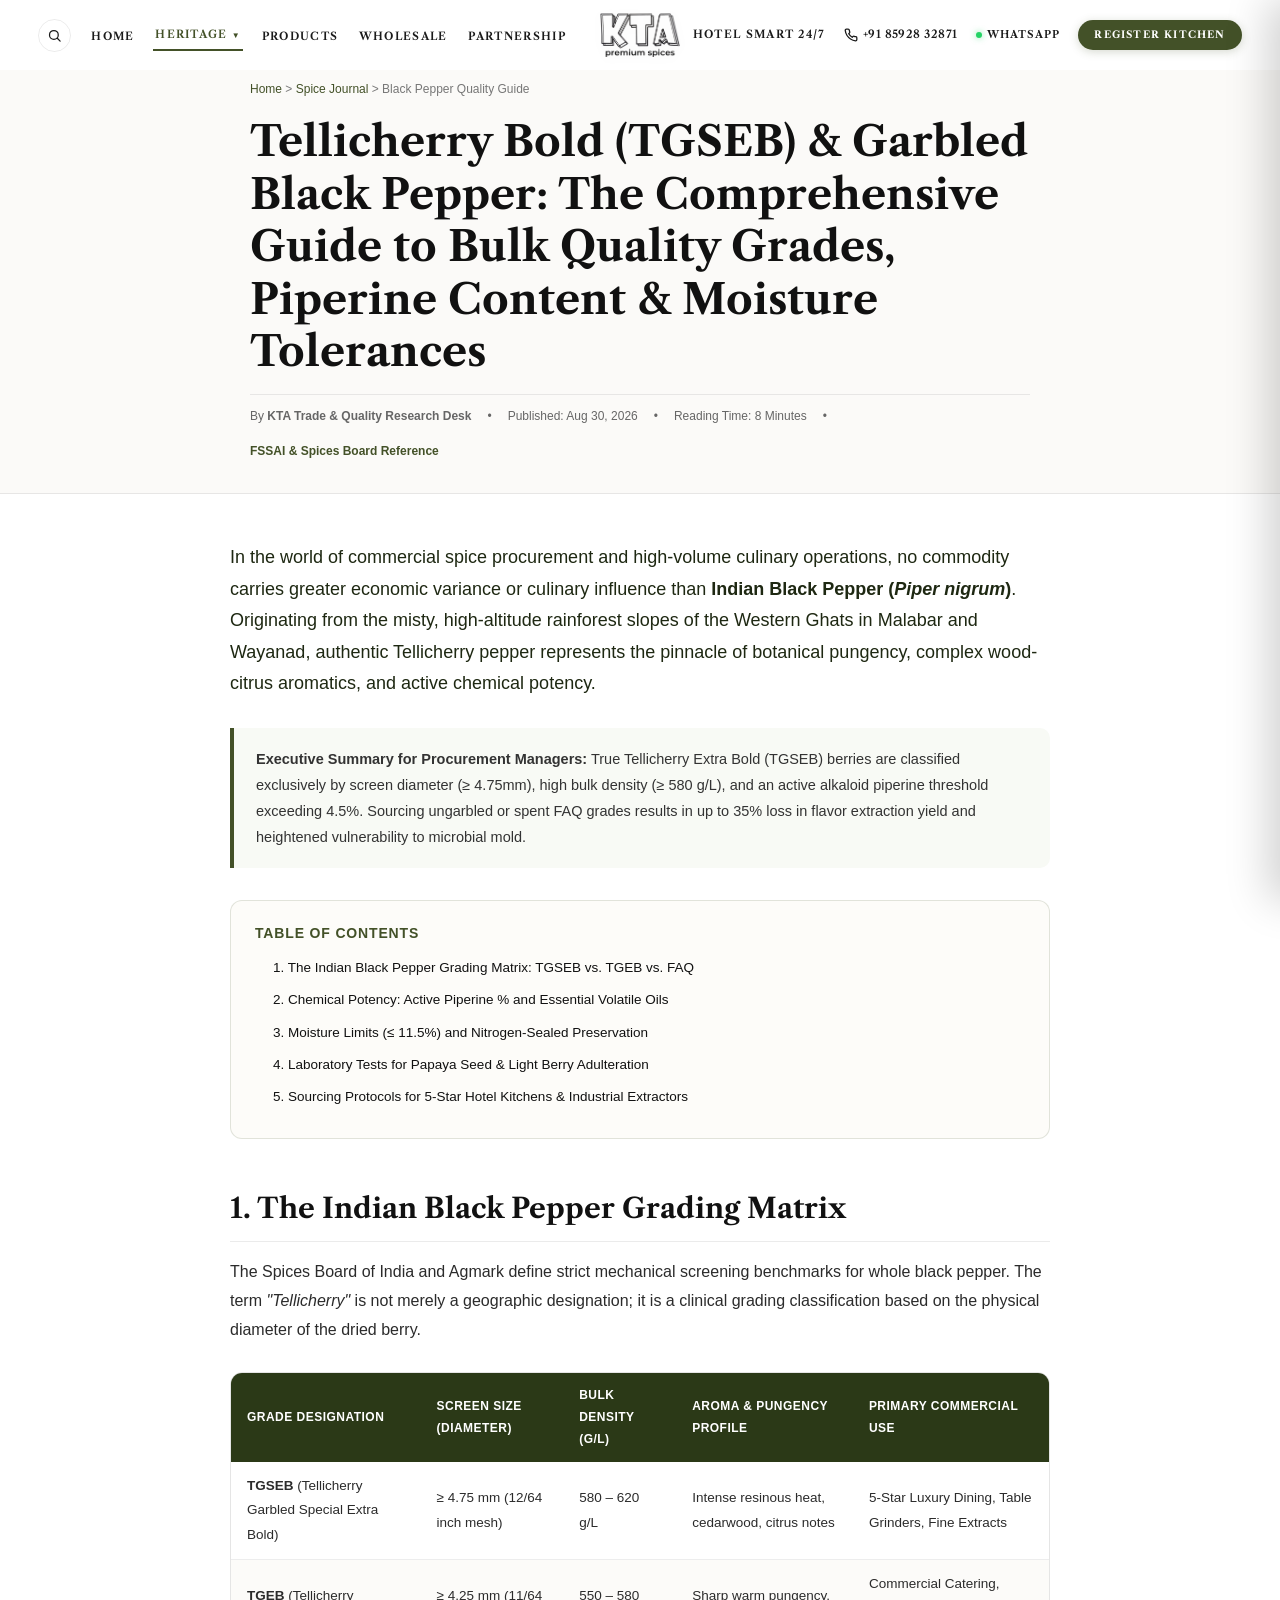
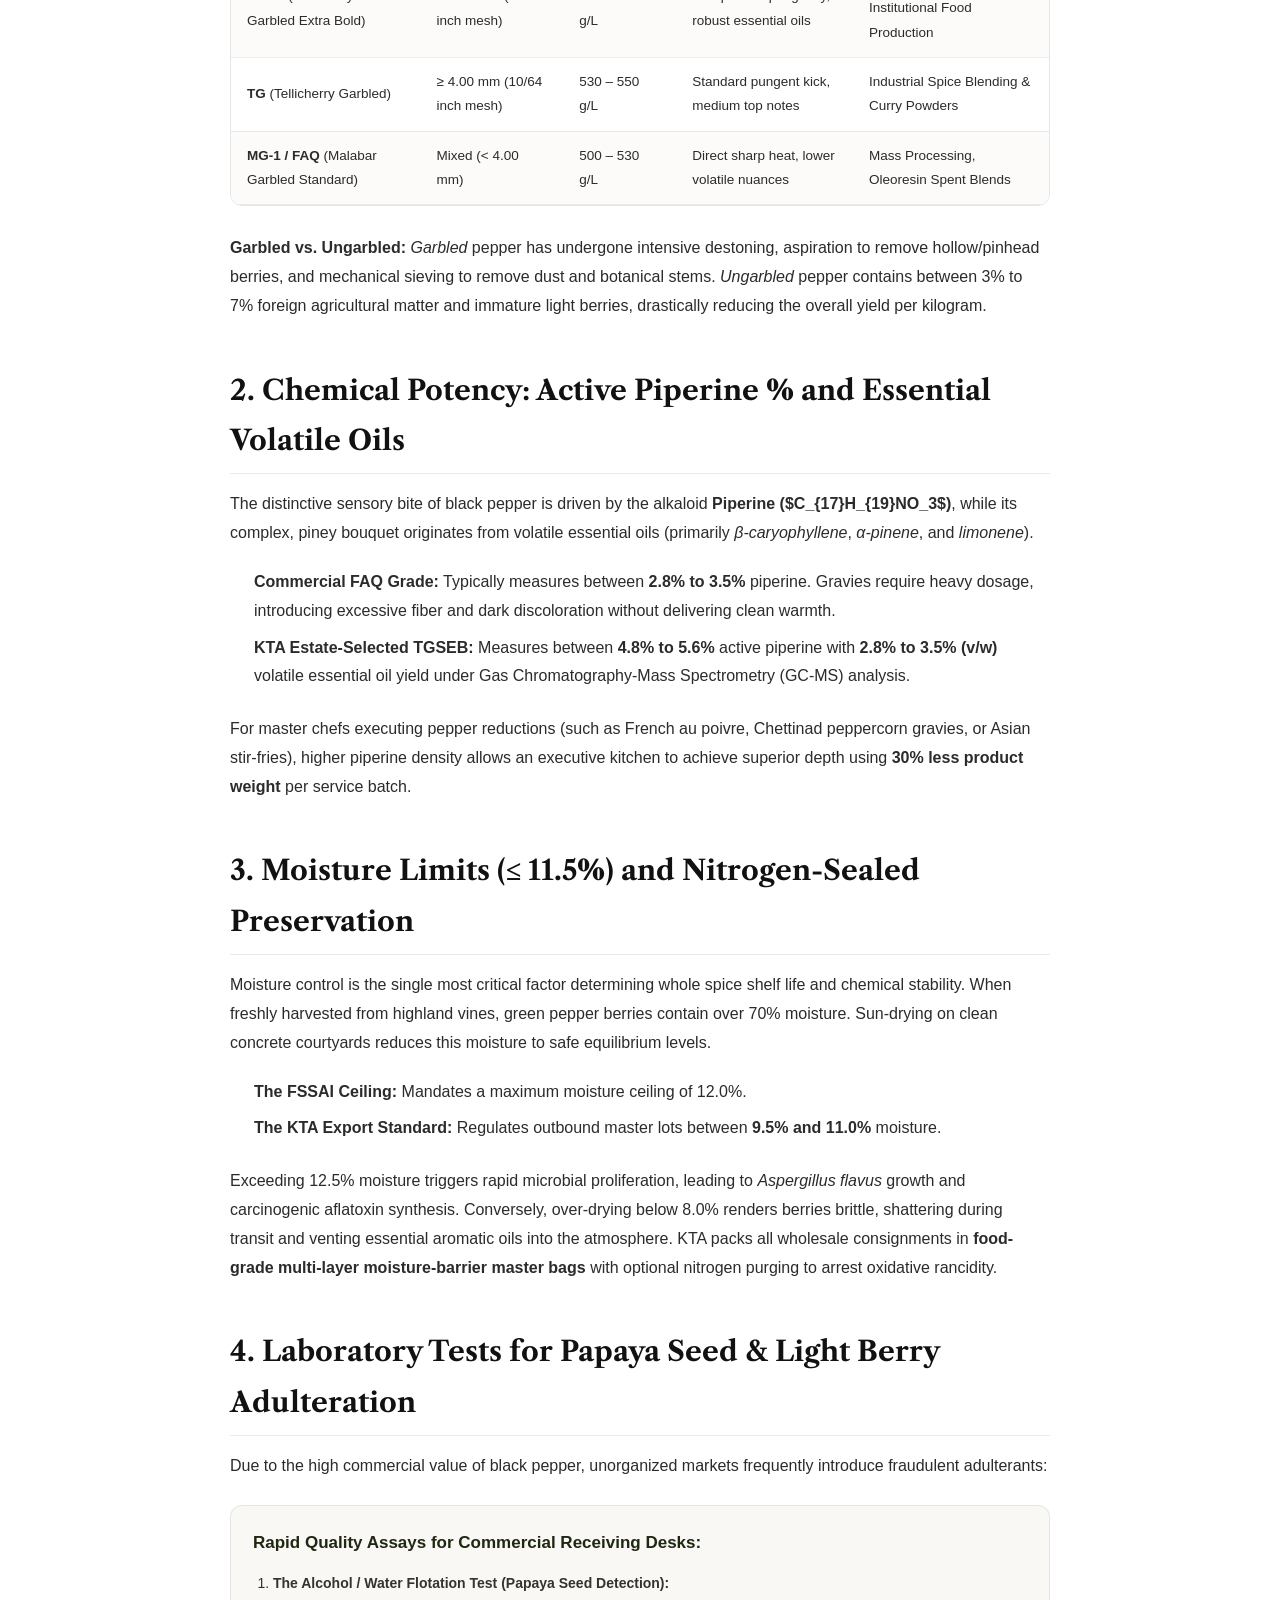
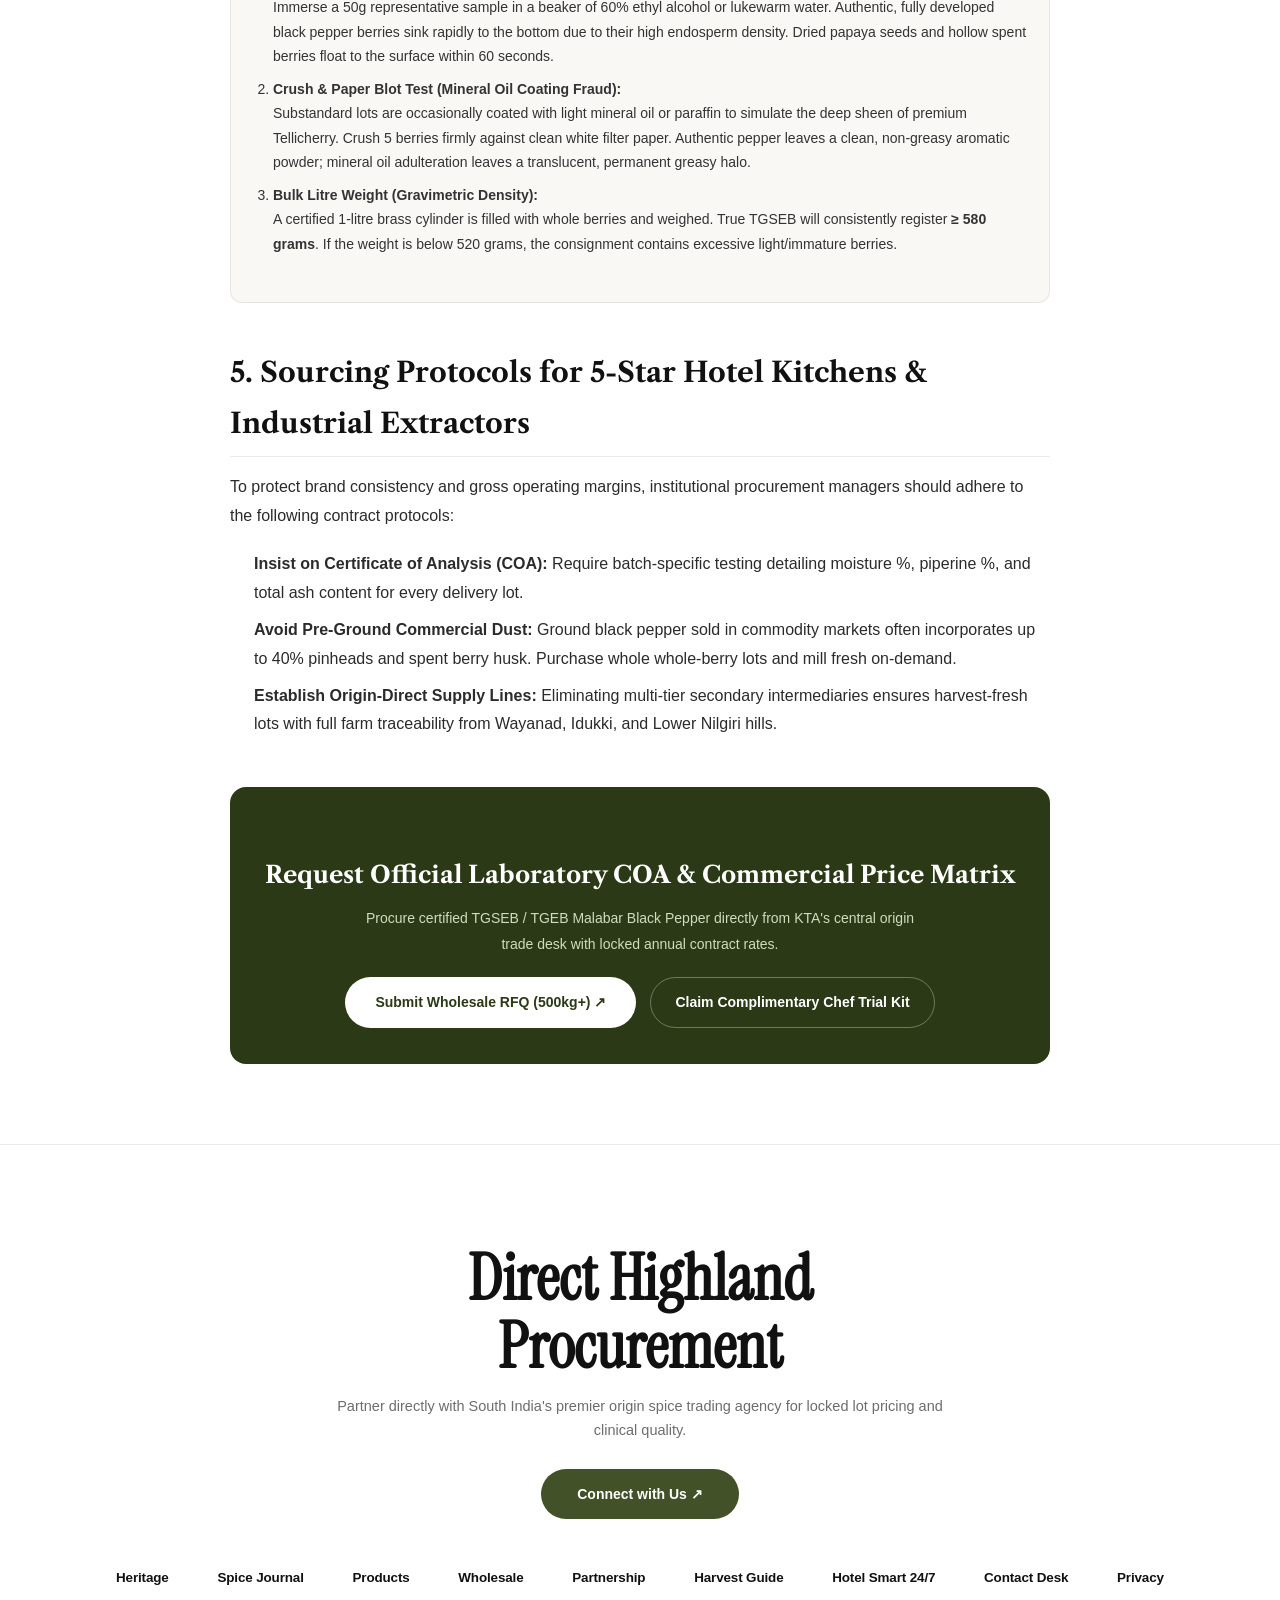
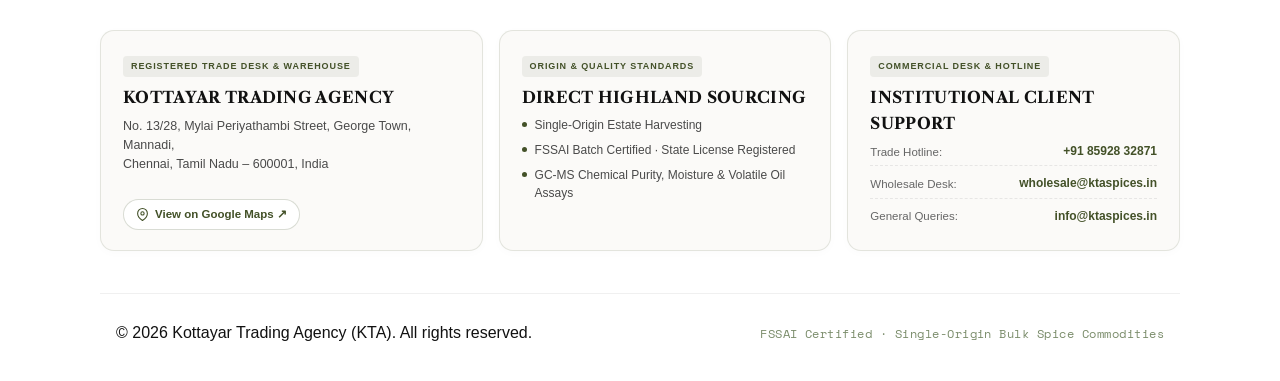
==== blog-pepper-quality.html @ baea8c0f "feat(catalogue): standardize 47 items to uniform modern pouch design, update category ordering, rest" ====
<!DOCTYPE html>
<html lang="en">
<head>
  <meta charset="UTF-8">
  <meta name="viewport" content="width=device-width, initial-scale=1.0">
  <title>Tellicherry Bold (TGSEB) &amp; Garbled Black Pepper: The Comprehensive B2B Quality Grading, Piperine Content &amp; Moisture Guide — KTA Spices</title>
  <meta name="description" content="Definitive technical and culinary guide on bulk black pepper grading standards in India. Learn the difference between TGSEB (4.75mm+), TGEB, and Garbled Malabar pepper, piperine potency (4.5%+), moisture limits, and laboratory adulteration testing for luxury hotels and food processors.">
  <meta name="keywords" content="black pepper quality grades, Tellicherry bold black pepper, TGSEB grade pepper, piperine content in black pepper, black pepper moisture standards, best black pepper in India, bulk black pepper wholesale, papaya seed adulteration test, KTA spices, Malabar black pepper specifications">
  <link rel="canonical" href="https://ktaspices.in/blog-pepper-quality.html">
  <meta property="og:title" content="Tellicherry Bold (TGSEB) Black Pepper: Quality Grading &amp; Piperine Guide">
  <meta property="og:description" content="Complete guide on black pepper sizing (TGSEB 4.75mm+), piperine testing (4.5%+), moisture control, and adulteration assays by KTA Spices.">
  <meta property="og:url" content="https://ktaspices.in/blog-pepper-quality.html">
  <meta property="og:type" content="article">
  <meta property="og:image" content="https://ktaspices.in/images/images/BlackPepper.webp">
  <link rel="icon" href="images/ktalogo.jpg" type="image/jpeg">
  <link rel="stylesheet" href="shared.css">
  
  <!-- Article JSON-LD Schema for Google Rich Snippets -->
  <script type="application/ld+json">
  {
    "@context": "https://schema.org",
    "@type": "Article",
    "headline": "Tellicherry Bold (TGSEB) & Garbled Black Pepper: The Comprehensive Guide to Bulk Quality Grades, Piperine Content & Moisture Tolerances",
    "image": [
      "https://ktaspices.in/images/images/BlackPepper.webp"
    ],
    "datePublished": "2026-08-30T10:00:00+05:30",
    "dateModified": "2026-08-30T10:00:00+05:30",
    "author": {
      "@type": "Organization",
      "name": "KTA Spice Intelligence Desk",
      "url": "https://ktaspices.in"
    },
    "publisher": {
      "@type": "Organization",
      "name": "Kottayar Trading Agency",
      "logo": {
        "@type": "ImageObject",
        "url": "https://ktaspices.in/images/ktaouterlinelogo.png"
      }
    },
    "description": "A comprehensive technical and commercial guide on black pepper quality standards in India covering TGSEB, TGEB, Garbled Malabar, piperine concentration, and adulteration testing."
  }
  </script>
</head>
<body class="page-body">

  <!-- ── Navigation ── -->
  <nav id="homeNav" class="home-nav" aria-label="Main navigation">
    <div class="home-nav-inner" id="homeNavInner">
      <div class="mobile-nav-left">
        <button class="mobile-nav-btn mobile-hamburger-btn" id="mobileHamburger" aria-label="Open menu">
          <svg class="mobile-nav-icon" viewBox="0 0 24 24" fill="none" stroke="currentColor" stroke-width="1.6" stroke-linecap="round" stroke-linejoin="round"><line x1="3" y1="6" x2="21" y2="6"></line><line x1="3" y1="12" x2="21" y2="12"></line><line x1="3" y1="18" x2="21" y2="18"></line></svg>
        </button>
        <a href="tel:+918592832871" class="mobile-nav-btn mobile-call-btn" aria-label="Call Direct" title="Call Us">
          <svg class="mobile-nav-icon" viewBox="0 0 24 24" fill="none" stroke="currentColor" stroke-width="1.7" stroke-linecap="round" stroke-linejoin="round"><path d="M22 16.92v3a2 2 0 0 1-2.18 2 19.79 19.79 0 0 1-8.63-3.07 19.5 19.5 0 0 1-6-6 19.79 19.79 0 0 1-3.07-8.67A2 2 0 0 1 4.11 2h3a2 2 0 0 1 2 1.72 12.84 12.84 0 0 0 .7 2.81 2 2 0 0 1-.45 2.11L8.09 9.91a16 16 0 0 0 6 6l1.27-1.27a2 2 0 0 1 2.11-.45 12.84 12.84 0 0 0 2.81.7A2 2 0 0 1 22 16.92z"></path></svg>
        </a>
      </div>

      <div class="desktop-nav-left">
        <button class="desktop-search-btn" id="desktopSearchBtn" aria-label="Search Spices &amp; Products" title="Search Spices · Custom Sourcing Available">
          <svg viewBox="0 0 24 24" fill="none" stroke="currentColor" stroke-width="2" stroke-linecap="round" stroke-linejoin="round" style="width:15px;height:15px;"><circle cx="11" cy="11" r="7"></circle><line x1="16.5" y1="16.5" x2="21" y2="21"></line></svg>
        </button>
        <ul class="nav-links-left">
          <li><a href="index.html">HOME</a></li>
          <li class="nav-dropdown">
            <a href="heritage.html" class="nav-dropdown-trigger active">HERITAGE <span class="nav-dropdown-arrow">▼</span></a>
            <ul class="nav-dropdown-menu">
              <li><a href="heritage.html">Our Heritage &amp; Lineage</a></li>
              <li><a href="blog.html" class="active">Spice Journal &amp; Articles <span class="dropdown-badge">New</span></a></li>
            </ul>
          </li>
          <li><a href="catalogue.html">PRODUCTS</a></li>
          <li><a href="wholesale.html">WHOLESALE</a></li>
          <li><a href="partnership.html">PARTNERSHIP</a></li>
        </ul>
      </div>

      <a href="index.html" class="home-nav-logo" id="homeNavLogo" aria-label="KTA Spices Home">
        <img src="images/ktaouterlinelogo.png" alt="KTA Spices" class="home-nav-logo-img">
      </a>

      <div class="desktop-nav-right">
        <a href="index.html#hotelSmart" class="nav-link-right">HOTEL SMART 24/7</a>
        <a href="tel:+918592832871" class="nav-phone-contact" title="Direct Phone Line">
          <svg viewBox="0 0 24 24" fill="none" stroke="currentColor" stroke-width="2.2" stroke-linecap="round" stroke-linejoin="round" class="nav-phone-icon"><path d="M22 16.92v3a2 2 0 0 1-2.18 2 19.79 19.79 0 0 1-8.63-3.07 19.5 19.5 0 0 1-6-6 19.79 19.79 0 0 1-3.07-8.67A2 2 0 0 1 4.11 2h3a2 2 0 0 1 2 1.72 12.84 12.84 0 0 0 .7 2.81 2 2 0 0 1-.45 2.11L8.09 9.91a16 16 0 0 0 6 6l1.27-1.27a2 2 0 0 1 2.11-.45 12.84 12.84 0 0 0 2.81.7A2 2 0 0 1 22 16.92z"/></svg>
          <span class="nav-phone-text">+91 85928 32871</span>
        </a>
        <a href="https://wa.me/918592832871?text=Hello%20KTA%20Trade%20Desk%2C%20I%20am%20inquiring%20about%20Tellicherry%20Black%20Pepper%20quality%20grades." target="_blank" rel="noopener" class="nav-quick-enquiry">
          <span class="nav-wa-dot"></span> WhatsApp
        </a>
        <a href="partnership.html#registerKitchen" class="nav-register-btn">REGISTER KITCHEN</a>
      </div>

      <div class="mobile-nav-right">
        <a href="https://wa.me/918592832871?text=Hello%20KTA%20Trade%20Desk" target="_blank" rel="noopener" class="mobile-nav-btn mobile-wa-btn" aria-label="WhatsApp Enquiry"><svg class="mobile-nav-icon" viewBox="0 0 24 24" fill="currentColor"><path d="M17.472 14.382c-.297-.149-1.758-.867-2.03-.967-.273-.099-.471-.148-.67.15-.197.297-.767.966-.94 1.164-.173.199-.347.223-.644.075-.297-.15-1.255-.463-2.39-1.475-.883-.788-1.48-1.761-1.653-2.059-.173-.297-.018-.458.13-.606.134-.133.298-.347.446-.52.149-.174.198-.298.298-.497.099-.198.05-.371-.025-.52-.075-.149-.669-1.612-.916-2.207-.242-.579-.487-.5-.669-.51-.173-.008-.371-.01-.57-.01-.198 0-.52.074-.792.372-.272.297-1.04 1.016-1.04 2.479 0 1.462 1.065 2.875 1.213 3.074.149.198 2.096 3.2 5.077 4.487.709.306 1.262.489 1.694.625.712.227 1.36.195 1.871.118.571-.085 1.758-.719 2.006-1.413.248-.694.248-1.289.173-1.413-.074-.124-.272-.198-.57-.347m-5.421 7.403h-.004a9.87 9.87 0 01-5.031-1.378l-.361-.214-3.741.982.998-3.648-.235-.374a9.86 9.86 0 01-1.51-5.26c.001-5.45 4.436-9.884 9.888-9.884 2.64 0 5.122 1.03 6.988 2.898a9.825 9.825 0 012.893 6.994c-.003 5.45-4.437 9.885-9.888 9.885m8.413-18.297A11.815 11.815 0 0012.05 0C5.495 0 .16 5.335.157 11.892c0 2.096.547 4.142 1.588 5.945L.057 24l6.305-1.654a11.882 11.882 0 005.683 1.448h.005c6.554 0 11.89-5.335 11.893-11.893a11.821 11.821 0 00-3.48-8.413z" /></svg></a>
        <button class="mobile-nav-btn mobile-more-btn" id="mobileMoreBtn" aria-label="More options"><svg class="mobile-nav-icon" viewBox="0 0 24 24" fill="currentColor"><circle cx="12" cy="5" r="2"></circle><circle cx="12" cy="12" r="2"></circle><circle cx="12" cy="19" r="2"></circle></svg></button>
      </div>
    </div>
  </nav>

  <!-- Mobile Drawer -->
  <div class="mobile-overlay" id="mobileOverlay"></div>
  <div class="mobile-panel" id="mobilePanel">
    <div class="mobile-panel-head">
      <img src="images/ktaouterlinelogo.png" alt="KTA Spices">
      <button class="mobile-close" id="mobileClose">&times;</button>
    </div>
    <div class="mobile-links">
      <a href="index.html">HOME</a>
      <a href="heritage.html">HERITAGE</a>
      <a href="blog.html" style="color:var(--olive);font-weight:700;">SPICE JOURNAL &amp; ARTICLES</a>
      <a href="catalogue.html">PRODUCTS</a>
      <a href="wholesale.html">WHOLESALE</a>
      <a href="partnership.html">PARTNERSHIP</a>
      <a href="harvest.html">HARVEST GUIDE</a>
      <a href="index.html#hotelSmart">HOTEL SMART 24/7</a>
      <a href="tel:+918592832871" style="color: #435128; font-weight: 700;">Direct: +91 85928 32871</a>
    </div>
    <div class="mobile-panel-foot">
      <a href="partnership.html#registerKitchen" class="btn btn-primary" style="width:100%;justify-content:center;">Register Kitchen ↗</a>
    </div>
  </div>

  <!-- ── Article Header ── -->
  <header class="article-header">
    <div class="container" style="max-width:860px;">
      <div class="article-breadcrumbs">
        <a href="index.html">Home</a> &gt; <a href="blog.html">Spice Journal</a> &gt; <span>Black Pepper Quality Guide</span>
      </div>
      <h1 class="article-title">
        Tellicherry Bold (TGSEB) &amp; Garbled Black Pepper: The Comprehensive Guide to Bulk Quality Grades, Piperine Content &amp; Moisture Tolerances
      </h1>
      <div class="article-meta-bar">
        <span>By <strong>KTA Trade &amp; Quality Research Desk</strong></span>
        <span>•</span>
        <span>Published: Aug 30, 2026</span>
        <span>•</span>
        <span>Reading Time: 8 Minutes</span>
        <span>•</span>
        <span style="color:var(--olive);font-weight:700;">FSSAI &amp; Spices Board Reference</span>
      </div>
    </div>
  </header>

  <!-- ── Article Content ── -->
  <article class="article-container">
    <div class="article-body">

      <p class="article-lead" style="font-size:18px;font-weight:500;line-height:1.75;color:#1e2812;">
        In the world of commercial spice procurement and high-volume culinary operations, no commodity carries greater economic variance or culinary influence than <strong>Indian Black Pepper (<em>Piper nigrum</em>)</strong>. Originating from the misty, high-altitude rainforest slopes of the Western Ghats in Malabar and Wayanad, authentic Tellicherry pepper represents the pinnacle of botanical pungency, complex wood-citrus aromatics, and active chemical potency.
      </p>

      <div class="article-callout">
        <strong>Executive Summary for Procurement Managers:</strong> True Tellicherry Extra Bold (TGSEB) berries are classified exclusively by screen diameter (≥ 4.75mm), high bulk density (≥ 580 g/L), and an active alkaloid piperine threshold exceeding 4.5%. Sourcing ungarbled or spent FAQ grades results in up to 35% loss in flavor extraction yield and heightened vulnerability to microbial mold.
      </div>

      <!-- Quick Navigation Table of Contents -->
      <div style="background:#fdfcf9;border:1px solid rgba(67,81,40,0.15);border-radius:12px;padding:20px 24px;margin:32px 0;">
        <div style="font-weight:700;font-size:14px;color:var(--olive);margin-bottom:10px;text-transform:uppercase;letter-spacing:0.06em;">Table of Contents</div>
        <ul style="margin:0 0 0 18px;font-size:13.5px;line-height:1.8;">
          <li><a href="#grading-standards" style="color:var(--ink);text-decoration:none;">1. The Indian Black Pepper Grading Matrix: TGSEB vs. TGEB vs. FAQ</a></li>
          <li><a href="#chemical-assays" style="color:var(--ink);text-decoration:none;">2. Chemical Potency: Active Piperine % and Essential Volatile Oils</a></li>
          <li><a href="#moisture-packaging" style="color:var(--ink);text-decoration:none;">3. Moisture Limits (≤ 11.5%) and Nitrogen-Sealed Preservation</a></li>
          <li><a href="#adulteration-tests" style="color:var(--ink);text-decoration:none;">4. Laboratory Tests for Papaya Seed &amp; Light Berry Adulteration</a></li>
          <li><a href="#culinary-procurement" style="color:var(--ink);text-decoration:none;">5. Sourcing Protocols for 5-Star Hotel Kitchens &amp; Industrial Extractors</a></li>
        </ul>
      </div>

      <!-- Section 1 -->
      <h2 id="grading-standards">1. The Indian Black Pepper Grading Matrix</h2>
      <p>
        The Spices Board of India and Agmark define strict mechanical screening benchmarks for whole black pepper. The term <em>"Tellicherry"</em> is not merely a geographic designation; it is a clinical grading classification based on the physical diameter of the dried berry.
      </p>

      <div class="article-table-wrap">
        <table class="article-table">
          <thead>
            <tr>
              <th>Grade Designation</th>
              <th>Screen Size (Diameter)</th>
              <th>Bulk Density (g/L)</th>
              <th>Aroma &amp; Pungency Profile</th>
              <th>Primary Commercial Use</th>
            </tr>
          </thead>
          <tbody>
            <tr>
              <td><strong>TGSEB</strong> (Tellicherry Garbled Special Extra Bold)</td>
              <td>≥ 4.75 mm (12/64 inch mesh)</td>
              <td>580 – 620 g/L</td>
              <td>Intense resinous heat, cedarwood, citrus notes</td>
              <td>5-Star Luxury Dining, Table Grinders, Fine Extracts</td>
            </tr>
            <tr>
              <td><strong>TGEB</strong> (Tellicherry Garbled Extra Bold)</td>
              <td>≥ 4.25 mm (11/64 inch mesh)</td>
              <td>550 – 580 g/L</td>
              <td>Sharp warm pungency, robust essential oils</td>
              <td>Commercial Catering, Institutional Food Production</td>
            </tr>
            <tr>
              <td><strong>TG</strong> (Tellicherry Garbled)</td>
              <td>≥ 4.00 mm (10/64 inch mesh)</td>
              <td>530 – 550 g/L</td>
              <td>Standard pungent kick, medium top notes</td>
              <td>Industrial Spice Blending &amp; Curry Powders</td>
            </tr>
            <tr>
              <td><strong>MG-1 / FAQ</strong> (Malabar Garbled Standard)</td>
              <td>Mixed (< 4.00 mm)</td>
              <td>500 – 530 g/L</td>
              <td>Direct sharp heat, lower volatile nuances</td>
              <td>Mass Processing, Oleoresin Spent Blends</td>
            </tr>
          </tbody>
        </table>
      </div>

      <p>
        <strong>Garbled vs. Ungarbled:</strong> <em>Garbled</em> pepper has undergone intensive destoning, aspiration to remove hollow/pinhead berries, and mechanical sieving to remove dust and botanical stems. <em>Ungarbled</em> pepper contains between 3% to 7% foreign agricultural matter and immature light berries, drastically reducing the overall yield per kilogram.
      </p>

      <!-- Section 2 -->
      <h2 id="chemical-assays">2. Chemical Potency: Active Piperine % and Essential Volatile Oils</h2>
      <p>
        The distinctive sensory bite of black pepper is driven by the alkaloid <strong>Piperine ($C_{17}H_{19}NO_3$)</strong>, while its complex, piney bouquet originates from volatile essential oils (primarily <em>β-caryophyllene</em>, <em>α-pinene</em>, and <em>limonene</em>).
      </p>
      <ul>
        <li><strong>Commercial FAQ Grade:</strong> Typically measures between <strong>2.8% to 3.5%</strong> piperine. Gravies require heavy dosage, introducing excessive fiber and dark discoloration without delivering clean warmth.</li>
        <li><strong>KTA Estate-Selected TGSEB:</strong> Measures between <strong>4.8% to 5.6%</strong> active piperine with <strong>2.8% to 3.5% (v/w)</strong> volatile essential oil yield under Gas Chromatography-Mass Spectrometry (GC-MS) analysis.</li>
      </ul>
      <p>
        For master chefs executing pepper reductions (such as French au poivre, Chettinad peppercorn gravies, or Asian stir-fries), higher piperine density allows an executive kitchen to achieve superior depth using <strong>30% less product weight</strong> per service batch.
      </p>

      <!-- Section 3 -->
      <h2 id="moisture-packaging">3. Moisture Limits (≤ 11.5%) and Nitrogen-Sealed Preservation</h2>
      <p>
        Moisture control is the single most critical factor determining whole spice shelf life and chemical stability. When freshly harvested from highland vines, green pepper berries contain over 70% moisture. Sun-drying on clean concrete courtyards reduces this moisture to safe equilibrium levels.
      </p>
      <ul>
        <li><strong>The FSSAI Ceiling:</strong> Mandates a maximum moisture ceiling of 12.0%.</li>
        <li><strong>The KTA Export Standard:</strong> Regulates outbound master lots between <strong>9.5% and 11.0%</strong> moisture.</li>
      </ul>
      <p>
        Exceeding 12.5% moisture triggers rapid microbial proliferation, leading to <em>Aspergillus flavus</em> growth and carcinogenic aflatoxin synthesis. Conversely, over-drying below 8.0% renders berries brittle, shattering during transit and venting essential aromatic oils into the atmosphere. KTA packs all wholesale consignments in <strong>food-grade multi-layer moisture-barrier master bags</strong> with optional nitrogen purging to arrest oxidative rancidity.
      </p>

      <!-- Section 4 -->
      <h2 id="adulteration-tests">4. Laboratory Tests for Papaya Seed &amp; Light Berry Adulteration</h2>
      <p>
        Due to the high commercial value of black pepper, unorganized markets frequently introduce fraudulent adulterants:
      </p>

      <div style="background:#faf8f5;border:1px solid rgba(0,0,0,0.08);border-radius:12px;padding:22px;margin:24px 0;">
        <h3 style="margin-top:0;font-size:17px;color:#1e2812;">Rapid Quality Assays for Commercial Receiving Desks:</h3>
        <ol style="margin-left:20px;line-height:1.75;font-size:14px;color:#333;">
          <li>
            <strong>The Alcohol / Water Flotation Test (Papaya Seed Detection):</strong><br>
            Immerse a 50g representative sample in a beaker of 60% ethyl alcohol or lukewarm water. Authentic, fully developed black pepper berries sink rapidly to the bottom due to their high endosperm density. Dried papaya seeds and hollow spent berries float to the surface within 60 seconds.
          </li>
          <li>
            <strong>Crush &amp; Paper Blot Test (Mineral Oil Coating Fraud):</strong><br>
            Substandard lots are occasionally coated with light mineral oil or paraffin to simulate the deep sheen of premium Tellicherry. Crush 5 berries firmly against clean white filter paper. Authentic pepper leaves a clean, non-greasy aromatic powder; mineral oil adulteration leaves a translucent, permanent greasy halo.
          </li>
          <li>
            <strong>Bulk Litre Weight (Gravimetric Density):</strong><br>
            A certified 1-litre brass cylinder is filled with whole berries and weighed. True TGSEB will consistently register <strong>≥ 580 grams</strong>. If the weight is below 520 grams, the consignment contains excessive light/immature berries.
          </li>
        </ol>
      </div>

      <!-- Section 5 -->
      <h2 id="culinary-procurement">5. Sourcing Protocols for 5-Star Hotel Kitchens &amp; Industrial Extractors</h2>
      <p>
        To protect brand consistency and gross operating margins, institutional procurement managers should adhere to the following contract protocols:
      </p>
      <ul>
        <li><strong>Insist on Certificate of Analysis (COA):</strong> Require batch-specific testing detailing moisture %, piperine %, and total ash content for every delivery lot.</li>
        <li><strong>Avoid Pre-Ground Commercial Dust:</strong> Ground black pepper sold in commodity markets often incorporates up to 40% pinheads and spent berry husk. Purchase whole whole-berry lots and mill fresh on-demand.</li>
        <li><strong>Establish Origin-Direct Supply Lines:</strong> Eliminating multi-tier secondary intermediaries ensures harvest-fresh lots with full farm traceability from Wayanad, Idukki, and Lower Nilgiri hills.</li>
      </ul>

      <!-- CTA Box -->
      <div class="article-cta-box">
        <h3>Request Official Laboratory COA &amp; Commercial Price Matrix</h3>
        <p>Procure certified TGSEB / TGEB Malabar Black Pepper directly from KTA's central origin trade desk with locked annual contract rates.</p>
        <div style="display:flex;gap:14px;justify-content:center;flex-wrap:wrap;">
          <a href="wholesale.html#orderForm" class="btn btn-primary" style="background:#ffffff;color:#2b3917;border-radius:999px;padding:12px 30px;font-weight:700;">Submit Wholesale RFQ (500kg+) ↗</a>
          <a href="partnership.html#registerKitchen" class="btn btn-outline-light" style="border-radius:999px;padding:12px 24px;">Claim Complimentary Chef Trial Kit</a>
        </div>
      </div>

    </div>
  </article>

  <!-- ── Minimalist Footer with 3-Card Credibility Block ── -->
  <footer class="minimalist-footer-section">
    <div class="container">
      <div class="min-cta-wrap" data-reveal>
        <h2 class="min-cta-title">Direct Highland Procurement</h2>
        <p class="min-cta-lead">Partner directly with South India's premier origin spice trading agency for locked lot pricing and clinical quality.</p>
        <a href="contact.html" class="btn btn-primary" style="border-radius: 999px; padding: 14px 36px; background: #435128;">Connect with Us ↗</a>
      </div>

      <div class="min-footer-nav">
        <a href="heritage.html">Heritage</a>
        <a href="blog.html">Spice Journal</a>
        <a href="catalogue.html">Products</a>
        <a href="wholesale.html">Wholesale</a>
        <a href="partnership.html">Partnership</a>
        <a href="harvest.html">Harvest Guide</a>
        <a href="index.html#hotelSmart">Hotel Smart 24/7</a>
        <a href="contact.html">Contact Desk</a>
        <a href="privacy.html">Privacy</a>
      </div>

      <!-- Registered Trade Desk Credibility Block -->
      <div class="footer-credibility-block">
        <div class="footer-cred-card">
          <div class="footer-cred-badge-wrap">
            <span class="footer-cred-badge">REGISTERED TRADE DESK &amp; WAREHOUSE</span>
          </div>
          <div class="footer-cred-title">KOTTAYAR TRADING AGENCY</div>
          <div class="footer-cred-text">
            No. 13/28, Mylai Periyathambi Street, George Town, Mannadi,<br>
            Chennai, Tamil Nadu – 600001, India
          </div>
          <a href="https://maps.google.com/?q=No.+13/28,+Mylai+Periyathambi+Street,+George+Town,+Mannadi,+Chennai,+Tamil+Nadu+600001" target="_blank" rel="noopener" class="footer-map-pill">
            <svg viewBox="0 0 24 24" width="13" height="13" fill="none" stroke="currentColor" stroke-width="2"><path d="M21 10c0 7-9 13-9 13s-9-6-9-13a9 9 0 0 1 18 0z"/><circle cx="12" cy="10" r="3"/></svg>
            <span>View on Google Maps ↗</span>
          </a>
        </div>

        <div class="footer-cred-card">
          <div class="footer-cred-badge-wrap">
            <span class="footer-cred-badge">ORIGIN &amp; QUALITY STANDARDS</span>
          </div>
          <div class="footer-cred-title">DIRECT HIGHLAND SOURCING</div>
          <ul class="footer-cred-list">
            <li><span class="footer-cred-dot"></span> Single-Origin Estate Harvesting</li>
            <li><span class="footer-cred-dot"></span> FSSAI Batch Certified · State License Registered</li>
            <li><span class="footer-cred-dot"></span> GC-MS Chemical Purity, Moisture &amp; Volatile Oil Assays</li>
          </ul>
        </div>

        <div class="footer-cred-card">
          <div class="footer-cred-badge-wrap">
            <span class="footer-cred-badge">COMMERCIAL DESK &amp; HOTLINE</span>
          </div>
          <div class="footer-cred-title">INSTITUTIONAL CLIENT SUPPORT</div>
          <div class="footer-cred-channels">
            <div class="footer-channel-row">
              <span class="footer-channel-label">Trade Hotline:</span>
              <a href="tel:+918592832871" class="footer-channel-val">+91 85928 32871</a>
            </div>
            <div class="footer-channel-row">
              <span class="footer-channel-label">Wholesale Desk:</span>
              <a href="mailto:wholesale@ktaspices.in" class="footer-channel-val">wholesale@ktaspices.in</a>
            </div>
            <div class="footer-channel-row">
              <span class="footer-channel-label">General Queries:</span>
              <a href="mailto:info@ktaspices.in" class="footer-channel-val">info@ktaspices.in</a>
            </div>
          </div>
        </div>
      </div>

      <div class="min-footer-bottom">
        <div class="footer-bottom-left">
          <span class="footer-copyright">© 2026 Kottayar Trading Agency (KTA). All rights reserved.</span>
        </div>
        <div class="footer-bottom-right">
          <span class="footer-mono-text">FSSAI Certified · Single-Origin Bulk Spice Commodities</span>
        </div>
      </div>
    </div>
  </footer>

  <script src="shared.js"></script>
</body>
</html>
---- shared.css ----
@import url('https://fonts.googleapis.com/css2?family=Libre+Caslon+Text:ital,wght@0,400;0,700;1,400&family=Instrument+Serif:ital,wght@0,400;0,700;1,400;1,700&family=Plus+Jakarta+Sans:ital,wght@0,400;0,500;0,600;0,700;0,800;1,400;1,500&family=Space+Mono:ital,wght@0,400;0,700;1,400&display=swap');

/* ============================================================
   KTA Spices — Shared Design System  v2.0 (Fully Responsive)
   ============================================================ */

/* ── Design Tokens ── */
:root {
  --olive:       #435128;
  --olive-mid:   #5c6b3f;
  --olive-light: #8fa17d;
  --olive-faint: rgba(67,81,40,0.09);
  --ink:         #111111;
  --ink-mid:     #3a3a3a;
  --muted:       #6d6d6d;
  --border:      rgba(0,0,0,0.08);
  --cream:       #f5f2ec;
  --cream-mid:   #ece9e2;
  --white:       #ffffff;
  --font-caslon: 'Adobe Caslon Pro', 'Caslon 540', 'Libre Caslon Text', 'Big Caslon', 'Baskerville', 'Cormorant Garamond', Georgia, serif;
  --font-display:'Instrument Serif', Georgia, serif;
  --font-body:   'Inter', -apple-system, BlinkMacSystemFont, 'Segoe UI', Roboto, sans-serif;
  --radius-sm:   6px;
  --radius-md:   14px;
  --radius-lg:   24px;
  --radius-pill: 999px;
  --max-w:       1160px;
  --max-w-n:     740px;
  --shadow-sm:   0 2px 8px rgba(0,0,0,0.05);
  --shadow-md:   0 6px 24px rgba(0,0,0,0.09);
  --shadow-lg:   0 16px 48px rgba(0,0,0,0.13);
}

/* ── Reset & Viewport Safety ── */
*, *::before, *::after {
  margin: 0;
  padding: 0;
  box-sizing: border-box;
}

html {
  -webkit-text-size-adjust: 100%;
  text-size-adjust: 100%;
  overflow-x: hidden;
  width: 100%;
  scrollbar-width: thin;
  scrollbar-color: rgba(67, 81, 40, 0.35) transparent;
}

/* Custom Sleek Scrollbar (Cross-Browser, No ugly arrows) */
::-webkit-scrollbar {
  width: 6px;
  height: 6px;
}

::-webkit-scrollbar-track {
  background: rgba(0, 0, 0, 0.02);
}

::-webkit-scrollbar-thumb {
  background: rgba(67, 81, 40, 0.30);
  border-radius: 999px;
  transition: background 0.2s ease;
}

::-webkit-scrollbar-thumb:hover {
  background: rgba(67, 81, 40, 0.65);
}

::-webkit-scrollbar-button {
  display: none;
  width: 0;
  height: 0;
}

body {
  font-family: var(--font-body);
  color: var(--ink);
  background: var(--white);
  -webkit-font-smoothing: antialiased;
  -moz-osx-font-smoothing: grayscale;
  overflow-x: hidden;
  line-height: 1.6;
  width: 100%;
  min-height: 100vh;
}

img {
  max-width: 100%;
  height: auto;
  display: block;
}

a {
  text-decoration: none;
  color: inherit;
  -webkit-tap-highlight-color: transparent;
}

ul {
  list-style: none;
}

button {
  cursor: pointer;
  font-family: inherit;
  -webkit-tap-highlight-color: transparent;
}

/* ═══════════════════════════════════════════════════════════
   FLOATING PILL NAVBAR
   ═══════════════════════════════════════════════════════════ */

/* ═══════════════════════════════════════════════════════════
   UNIVERSAL EDITORIAL NAVBAR (.home-nav) — Pure White & Caslon Serif
   ═══════════════════════════════════════════════════════════ */

.site-nav { display: none !important; }

.home-nav {
  position: fixed;
  top: 0;
  left: 0;
  right: 0;
  z-index: 9990;
  pointer-events: auto;
  background: #ffffff !important;
  backdrop-filter: none !important;
  -webkit-backdrop-filter: none !important;
  border: none !important;
  border-bottom: none !important;
  box-shadow: none !important;
  transition: background 0.3s ease, box-shadow 0.3s ease, padding 0.3s ease;
  padding: 13px clamp(16px, 3.0vw, 44px);
}
.home-nav.floating {
  background: #ffffff !important;
  box-shadow: 0 2px 20px rgba(0, 0, 0, 0.04) !important;
  border: none !important;
  border-bottom: none !important;
  padding: 10px clamp(16px, 3.0vw, 44px);
}

/* ── Dark Hero Mode: Transparent navbar with white links ── */
.home-nav.hero-dark:not(.floating) {
  background: rgba(22,27,15,0.0) !important;
  box-shadow: none !important;
  transition: background 0.4s ease, box-shadow 0.4s ease;
}
.home-nav.hero-dark:not(.floating) .nav-links-left a,
.home-nav.hero-dark:not(.floating) .nav-link-right,
.home-nav.hero-dark:not(.floating) .nav-phone-contact,
.home-nav.hero-dark:not(.floating) .nav-quick-enquiry {
  color: rgba(245,240,232,0.88) !important;
}
.home-nav.hero-dark:not(.floating) .nav-links-left a::after,
.home-nav.hero-dark:not(.floating) .nav-link-right::after {
  background: rgba(245,240,232,0.8) !important;
}
.home-nav.hero-dark:not(.floating) .home-nav-logo img {
  filter: brightness(0) invert(1) drop-shadow(0 1px 6px rgba(0,0,0,0.3)) !important;
}
.home-nav.hero-dark:not(.floating) .desktop-search-btn {
  border-color: rgba(245,240,232,0.22) !important;
  color: rgba(245,240,232,0.88) !important;
}
.home-nav.hero-dark:not(.floating) .nav-register-btn {
  background: rgba(245,240,232,0.14) !important;
  border: 1.5px solid rgba(245,240,232,0.3) !important;
  color: #f5f0e8 !important;
  box-shadow: none !important;
}
.home-nav.hero-dark:not(.floating) .nav-register-btn:hover {
  background: rgba(245,240,232,0.24) !important;
}
@media (max-width: 860px) {
  .home-nav.hero-dark:not(.floating) {
    background: rgba(22,27,15,0.92) !important;
    backdrop-filter: blur(16px) !important;
    -webkit-backdrop-filter: blur(16px) !important;
  }
  .home-nav.hero-dark:not(.floating) .mobile-nav-btn {
    color: rgba(245,240,232,0.85) !important;
  }
}


.home-nav-inner {
  display: flex;
  align-items: center;
  justify-content: space-between;
  width: 100%;
  max-width: 1440px;
  margin: 0 auto;
  position: relative;
}

/* ── Mobile-Only Control Clusters (Hidden on Desktop) ── */
.mobile-nav-left,
.mobile-nav-right {
  display: none;
}

/* ── 1. Desktop Left Container: Search + Primary Links ── */
.desktop-nav-left {
  display: flex;
  align-items: center;
  gap: clamp(10px, 1.4vw, 18px);
  flex: 1 1 0;
  min-width: 0;
}

.desktop-search-btn {
  display: inline-flex;
  align-items: center;
  justify-content: center;
  width: 33px;
  height: 33px;
  border-radius: 50%;
  border: 1px solid rgba(0, 0, 0, 0.08);
  background: transparent;
  color: #1a1a1a;
  cursor: pointer;
  flex-shrink: 0;
  transition: background 0.2s ease, color 0.2s ease, border-color 0.2s ease, transform 0.2s ease;
}
.desktop-search-btn:hover {
  background: rgba(67, 81, 40, 0.08);
  border-color: rgba(67, 81, 40, 0.25);
  color: #435128;
  transform: scale(1.05);
}

.nav-links-left {
  display: flex;
  align-items: center;
  gap: clamp(10px, 1.3vw, 20px);
  list-style: none;
  margin: 0;
  padding: 0;
  flex-wrap: nowrap;
}

.nav-links-left a,
.nav-link-right {
  font-family: var(--font-caslon);
  font-size: 11px;
  font-weight: 600;
  letter-spacing: 0.12em;
  text-transform: uppercase;
  color: #1a1a1a;
  text-decoration: none;
  padding: 5px 2px;
  position: relative;
  transition: color 0.2s ease;
  white-space: nowrap;
}
.nav-links-left a::after,
.nav-link-right::after {
  content: '';
  position: absolute;
  bottom: -2px;
  left: 0;
  width: 0%;
  height: 1.5px;
  background: #435128;
  transition: width 0.25s cubic-bezier(0.16, 1, 0.3, 1);
}
.nav-links-left a:hover,
.nav-link-right:hover {
  color: #435128;
}
.nav-links-left a:hover::after,
.nav-links-left a.active::after,
.nav-link-right:hover::after,
.nav-link-right.active::after {
  width: 100%;
}
.nav-links-left a.active,
.nav-link-right.active {
  color: #435128;
}

/* ── 2. Center Brand Logo (Desktop & Mobile) ── */
.home-nav-logo {
  display: flex !important;
  align-items: center !important;
  justify-content: center !important;
  text-decoration: none !important;
  flex-shrink: 0 !important;
  flex-grow: 0 !important;
  position: relative !important;
  left: auto !important;
  top: auto !important;
  transform: none !important;
  margin: 0 clamp(8px, 1.8vw, 24px) !important;
  transition: transform 0.25s ease, opacity 0.25s ease;
}
.home-nav-logo:hover {
  transform: scale(1.03);
}
.home-nav-logo img,
.home-nav-logo .home-nav-logo-img,
.home-nav-logo .desktop-logo-img {
  height: 44px;
  width: auto;
  max-width: 170px;
  display: block;
  object-fit: contain;
  filter: drop-shadow(0 2px 5px rgba(0,0,0,0.05));
  transition: height 0.3s ease;
}
.home-nav.floating .home-nav-logo img,
.home-nav.floating .home-nav-logo .home-nav-logo-img,
.home-nav.floating .home-nav-logo .desktop-logo-img {
  height: 38px;
}

/* ── 3. Desktop Right Container: Hotel Smart, Phone, WhatsApp, Register ── */
.desktop-nav-right {
  display: flex;
  align-items: center;
  justify-content: flex-end;
  gap: clamp(10px, 1.3vw, 16px);
  flex: 1 1 0;
  min-width: 0;
}

.nav-phone-contact {
  display: inline-flex;
  align-items: center;
  gap: 5px;
  font-family: var(--font-caslon);
  font-size: 11.2px;
  font-weight: 600;
  letter-spacing: 0.04em;
  color: #1a1a1a;
  text-decoration: none;
  transition: color 0.2s ease, transform 0.2s ease;
  white-space: nowrap;
}
.nav-phone-contact:hover {
  color: #435128;
  transform: translateY(-1px);
}
.nav-phone-icon {
  width: 14px;
  height: 14px;
  stroke: currentColor;
  flex-shrink: 0;
}

.nav-quick-enquiry {
  font-family: var(--font-caslon);
  font-size: 10.5px;
  font-weight: 600;
  letter-spacing: 0.10em;
  text-transform: uppercase;
  color: #1a1a1a;
  text-decoration: none;
  padding: 5px 2px;
  transition: color 0.2s ease;
  white-space: nowrap;
  display: inline-flex;
  align-items: center;
  gap: 5px;
}
.nav-quick-enquiry:hover {
  color: #25d366;
}
.nav-wa-dot {
  width: 6.5px;
  height: 6.5px;
  background: #25d366;
  border-radius: 50%;
  display: inline-block;
  box-shadow: 0 0 6px rgba(37, 211, 102, 0.6);
}

.nav-register-btn {
  display: inline-flex;
  align-items: center;
  justify-content: center;
  background: #435128;
  color: #ffffff !important;
  font-family: var(--font-caslon);
  font-size: 10px;
  font-weight: 700;
  letter-spacing: 0.12em;
  text-transform: uppercase;
  padding: 7px 16px;
  border-radius: 999px;
  text-decoration: none;
  box-shadow: 0 2px 10px rgba(67, 81, 40, 0.22);
  transition: background 0.22s ease, transform 0.22s ease, box-shadow 0.22s ease;
  white-space: nowrap;
}
.nav-register-btn:hover {
  background: #2f3a1c;
  color: #ffffff !important;
  transform: translateY(-1px);
  box-shadow: 0 4px 14px rgba(67, 81, 40, 0.32);
}

/* Mid-Tier Screens (861px - 1200px): Compact Desktop Nav Alignment & Perfect Single-Row Fit */
@media (min-width: 861px) and (max-width: 1200px) {
  .home-nav {
    padding: 8px 16px !important;
  }
  .home-nav-inner {
    flex-wrap: nowrap !important;
    gap: 6px !important;
  }
  .desktop-nav-left {
    gap: 6px !important;
    flex: 1 1 auto !important;
  }
  .nav-links-left {
    gap: 8px !important;
  }
  .nav-links-left a,
  .nav-link-right {
    font-size: 10px !important;
    letter-spacing: 0.06em !important;
    padding: 4px 1px !important;
  }
  .home-nav-logo {
    position: relative !important;
    left: auto !important;
    top: auto !important;
    transform: none !important;
    margin: 0 8px !important;
    flex: 0 0 auto !important;
  }
  .home-nav-logo img,
  .home-nav-logo .home-nav-logo-img,
  .home-nav-logo .desktop-logo-img {
    height: 30px !important;
  }
  .desktop-nav-right {
    gap: 6px !important;
    flex: 1 1 auto !important;
  }
  .nav-phone-contact {
    display: none !important;
  }
  .nav-quick-enquiry {
    font-size: 9px !important;
    padding: 4px 4px !important;
  }
  .nav-register-btn {
    font-size: 8.5px !important;
    padding: 5px 10px !important;
  }
}

/* Desktop Strict Relative Flow (> 860px) */
@media (min-width: 861px) {
  .home-nav-logo {
    position: relative !important;
    left: auto !important;
    top: auto !important;
    transform: none !important;
    flex: 0 0 auto !important;
  }
  .desktop-nav-left,
  .desktop-nav-right {
    display: flex !important;
  }
  .mobile-nav-left,
  .mobile-nav-right {
    display: none !important;
  }
}

/* ═══════════════════════════════════════════════════════════
   MOBILE RESPONSIVE NAVBAR (Flamingo Estate Editorial Style)
   ═══════════════════════════════════════════════════════════ */
.mobile-brand-title {
  display: none !important;
}

@media (max-width: 860px) {
  .home-nav {
    padding: 13px 18px !important;
    background: rgba(254, 253, 250, 0.98) !important;
    backdrop-filter: blur(20px) !important;
    -webkit-backdrop-filter: blur(20px) !important;
    border-bottom: none !important;
    border: none !important;
    box-shadow: none !important;
  }
  .home-nav.floating {
    padding: 11px 18px !important;
    background: rgba(254, 253, 250, 0.98) !important;
    border-bottom: none !important;
    border: none !important;
    box-shadow: none !important;
  }

  .home-nav-inner {
    display: flex !important;
    align-items: center !important;
    justify-content: space-between !important;
    position: relative !important;
    min-height: 38px !important;
    width: 100% !important;
  }

  /* Hide All Desktop Layout Containers */
  .desktop-nav-left,
  .desktop-nav-right,
  .home-nav-links,
  .home-nav-actions,
  .home-hamburger {
    display: none !important;
  }

  /* Left Controls: Hamburger + Direct Call */
  .mobile-nav-left {
    display: flex !important;
    align-items: center !important;
    gap: 10px !important;
    z-index: 5 !important;
    flex: 0 0 auto !important;
  }

  /* Right Controls: WhatsApp + Three Dots */
  .mobile-nav-right {
    display: flex !important;
    align-items: center !important;
    justify-content: flex-end !important;
    gap: 10px !important;
    z-index: 5 !important;
    flex: 0 0 auto !important;
  }

  /* Mobile Nav Action Buttons (Left & Right) */
  .mobile-nav-btn {
    display: inline-flex !important;
    align-items: center !important;
    justify-content: center !important;
    width: 36px !important;
    height: 36px !important;
    background: transparent !important;
    border: none !important;
    padding: 0 !important;
    margin: 0 !important;
    color: #1e2518 !important;
    text-decoration: none !important;
    cursor: pointer !important;
    position: relative;
    border-radius: 50%;
    transition: transform 0.18s ease, color 0.18s ease, background 0.18s ease;
    -webkit-tap-highlight-color: transparent;
  }
  .mobile-nav-btn:active {
    transform: scale(0.92);
    background: rgba(0, 0, 0, 0.05) !important;
  }
  .mobile-nav-btn.mobile-wa-btn {
    color: #25d366 !important;
  }
  .mobile-nav-btn.mobile-wa-btn:hover,
  .mobile-nav-btn.mobile-wa-btn:active {
    color: #128c46 !important;
  }
  .mobile-wa-btn .mobile-nav-icon {
    width: 21px !important;
    height: 21px !important;
    fill: currentColor !important;
    stroke: none !important;
  }
  .mobile-nav-btn.mobile-call-btn:hover,
  .mobile-nav-btn.mobile-call-btn:active {
    color: #435128 !important;
  }
  .mobile-nav-icon {
    width: 22px !important;
    height: 22px !important;
    display: block !important;
    stroke: currentColor;
    stroke-width: 1.6;
    fill: none;
    transition: stroke 0.2s ease, fill 0.2s ease;
  }
  .mobile-more-btn .mobile-nav-icon {
    width: 20px !important;
    height: 20px !important;
    fill: currentColor !important;
    stroke: none !important;
  }

  /* Center Brand Logo (Absolute Center with KTA Sync Logo) */
  .home-nav-logo {
    position: absolute !important;
    left: 50% !important;
    top: 50% !important;
    transform: translate(-50%, -50%) !important;
    margin: 0 !important;
    padding: 0 !important;
    z-index: 4 !important;
    display: flex !important;
    align-items: center !important;
    justify-content: center !important;
    text-decoration: none !important;
    border: none !important;
    outline: none !important;
  }
  .home-nav-logo img,
  .home-nav-logo .home-nav-logo-img,
  .home-nav-logo .desktop-logo-img {
    display: block !important;
    visibility: visible !important;
    height: 38px !important;
    width: auto !important;
    max-width: 140px !important;
    object-fit: contain !important;
    filter: drop-shadow(0 1px 4px rgba(0,0,0,0.08)) !important;
  }
}

@media (max-width: 480px) {
  .home-nav {
    padding: 10px 14px !important;
  }
  .mobile-nav-left {
    gap: 6px !important;
  }
  .mobile-nav-right {
    gap: 6px !important;
  }
  .mobile-nav-btn {
    width: 32px !important;
    height: 32px !important;
  }
  .mobile-nav-icon {
    width: 20px !important;
    height: 20px !important;
  }
  .home-nav-logo img,
  .home-nav-logo .home-nav-logo-img,
  .home-nav-logo .desktop-logo-img {
    height: 33px !important;
    max-width: 120px !important;
  }
}

@media (max-width: 480px) {
  .home-nav {
    padding: 11px 14px !important;
  }
  .mobile-nav-left {
    gap: 6px !important;
  }
  .mobile-nav-right {
    gap: 6px !important;
  }
  .mobile-nav-btn {
    width: 32px !important;
    height: 32px !important;
  }
  .mobile-nav-icon {
    width: 20px !important;
    height: 20px !important;
  }
  .mobile-brand-title {
    font-size: 24px !important;
    letter-spacing: 0.14em !important;
  }
}

/* ═══════════════════════════════════════════════════════════
   MORE OPTIONS BOTTOM SHEET / DRAWER (For Three Dots)
   ═══════════════════════════════════════════════════════════ */
.more-options-backdrop {
  position: fixed;
  top: 0;
  left: 0;
  right: 0;
  bottom: 0;
  background: rgba(18, 24, 15, 0.55);
  backdrop-filter: blur(6px);
  -webkit-backdrop-filter: blur(6px);
  z-index: 99994;
  opacity: 0;
  visibility: hidden;
  transition: opacity 0.28s ease, visibility 0.28s ease;
}
.more-options-backdrop.is-open {
  opacity: 1;
  visibility: visible;
}
.more-options-sheet {
  position: fixed;
  bottom: 0;
  left: 50%;
  transform: translate(-50%, 100%);
  width: 100%;
  max-width: 500px;
  background: #ffffff;
  border-top-left-radius: 24px;
  border-top-right-radius: 24px;
  box-shadow: 0 -12px 48px rgba(18, 24, 12, 0.22);
  z-index: 99995;
  transition: transform 0.35s cubic-bezier(0.16, 1, 0.3, 1);
  padding: 16px 20px 28px;
  max-height: 85vh;
  overflow-y: auto;
}
.more-options-backdrop.is-open .more-options-sheet {
  transform: translate(-50%, 0);
}
.more-options-handle {
  width: 44px;
  height: 4px;
  background: #dcd7ce;
  border-radius: 999px;
  margin: 0 auto 16px;
}
.more-options-head {
  display: flex;
  align-items: center;
  justify-content: space-between;
  margin-bottom: 14px;
  padding-bottom: 10px;
  border-bottom: 1px solid rgba(0,0,0,0.06);
}
.more-options-title {
  font-family: 'Instrument Serif', Georgia, serif;
  font-size: 22px;
  font-weight: 700;
  color: #1a1a1a;
}
.more-options-close {
  width: 32px;
  height: 32px;
  border-radius: 50%;
  border: 1px solid rgba(0,0,0,0.08);
  background: #faf8f5;
  display: flex;
  align-items: center;
  justify-content: center;
  font-size: 16px;
  cursor: pointer;
  color: #555;
  transition: all 0.2s ease;
}
.more-options-close:hover {
  background: #eeeae2;
  color: #111;
}
.more-options-list {
  display: flex;
  flex-direction: column;
  gap: 10px;
}
.more-option-item {
  display: flex;
  align-items: center;
  gap: 14px;
  padding: 12px 14px;
  background: #faf8f5;
  border: 1px solid rgba(0,0,0,0.06);
  border-radius: 14px;
  text-decoration: none;
  color: #1a1a1a;
  transition: all 0.2s ease;
}
.more-option-item:hover,
.more-option-item:active {
  background: #f1ede5;
  border-color: rgba(67, 81, 40, 0.25);
  transform: translateY(-1px);
}
.more-opt-icon-wrap {
  width: 38px;
  height: 38px;
  border-radius: 10px;
  background: rgba(67, 81, 40, 0.08);
  color: #435128;
  display: flex;
  align-items: center;
  justify-content: center;
  flex-shrink: 0;
}
.more-opt-icon-wrap svg {
  width: 19px;
  height: 19px;
}
.more-opt-content {
  flex: 1;
  min-width: 0;
}
.more-opt-title {
  font-size: 13.5px;
  font-weight: 700;
  color: #1a1a1a;
  line-height: 1.25;
}
.more-opt-sub {
  font-size: 11px;
  color: #777;
  margin-top: 2px;
}
.more-opt-arrow {
  color: #999;
  font-size: 15px;
  font-weight: 600;
  transition: transform 0.2s ease, color 0.2s ease;
  flex-shrink: 0;
}
.more-option-item:hover .more-opt-arrow {
  color: #435128;
  transform: translateX(3px);
}

/* ═══════════════════════════════════════════════════════════
   SEARCH MODAL OVERLAY (Universal Quick Product Search)
   ═══════════════════════════════════════════════════════════ */
.search-modal-backdrop {
  position: fixed;
  top: 0;
  left: 0;
  right: 0;
  bottom: 0;
  background: rgba(12, 16, 10, 0.60);
  backdrop-filter: blur(8px);
  -webkit-backdrop-filter: blur(8px);
  z-index: 99995;
  opacity: 0;
  visibility: hidden;
  transition: opacity 0.28s ease, visibility 0.28s ease;
}
.search-modal-backdrop.is-open {
  opacity: 1;
  visibility: visible;
}

.search-modal-box {
  position: fixed;
  top: 0;
  left: 0;
  right: 0;
  background: #ffffff;
  border-bottom: 1px solid rgba(0, 0, 0, 0.08);
  box-shadow: 0 16px 48px rgba(0, 0, 0, 0.12);
  z-index: 99996;
  transform: translateY(-100%);
  transition: transform 0.32s cubic-bezier(0.16, 1, 0.3, 1);
  max-height: 86vh;
  display: flex;
  flex-direction: column;
}
.search-modal-backdrop.is-open .search-modal-box {
  transform: translateY(0);
}

.search-modal-header {
  padding: 18px clamp(16px, 4vw, 40px);
  display: flex;
  align-items: center;
  gap: 14px;
  background: #ffffff;
  border-bottom: 1px solid rgba(0, 0, 0, 0.06);
}
.search-modal-input-wrap {
  flex: 1;
  display: flex;
  align-items: center;
  gap: 12px;
  background: #fbfaf8;
  border: 1px solid rgba(0, 0, 0, 0.10);
  border-radius: 999px;
  padding: 11px 20px;
  box-shadow: inset 0 1px 2px rgba(0,0,0,0.02);
  transition: border-color 0.2s ease, box-shadow 0.2s ease, background-color 0.2s ease;
}
.search-modal-input-wrap:focus-within {
  background: #ffffff;
  border-color: #435128;
  box-shadow: 0 0 0 3px rgba(67, 81, 40, 0.10);
}
.search-modal-input-wrap svg {
  width: 17px;
  height: 17px;
  stroke: #555555;
  flex-shrink: 0;
}
.search-modal-input {
  width: 100%;
  border: none;
  outline: none;
  background: transparent;
  font-family: var(--font-caslon);
  font-size: 15.5px;
  letter-spacing: 0.02em;
  color: #111111;
}
.search-modal-input::placeholder {
  font-family: 'Plus Jakarta Sans', var(--font-body), sans-serif;
  font-size: 13px;
  letter-spacing: 0.01em;
  color: #888888;
}
.search-modal-close {
  width: 36px;
  height: 36px;
  border-radius: 50%;
  border: 1px solid rgba(0, 0, 0, 0.08);
  background: #f7f6f2;
  color: #1a1a1a;
  display: flex;
  align-items: center;
  justify-content: center;
  cursor: pointer;
  font-size: 20px;
  line-height: 1;
  transition: background 0.2s ease, transform 0.2s ease, color 0.2s ease;
  flex-shrink: 0;
}
.search-modal-close:hover {
  background: #435128;
  color: #ffffff;
  transform: scale(1.05);
}

.search-modal-body {
  padding: 20px clamp(16px, 4vw, 40px) 28px;
  overflow-y: auto;
  max-height: calc(86vh - 82px);
  background: #ffffff;
}
.search-chips-title {
  font-family: 'Plus Jakarta Sans', var(--font-body), sans-serif;
  font-size: 10.5px;
  font-weight: 700;
  letter-spacing: 0.12em;
  text-transform: uppercase;
  color: #888888;
  margin-bottom: 12px;
}
.search-chips-list {
  display: flex;
  flex-wrap: wrap;
  gap: 8px;
  margin-bottom: 22px;
}
.search-chip {
  display: inline-flex;
  align-items: center;
  background: #f8f7f4;
  border: 1px solid rgba(0, 0, 0, 0.07);
  padding: 6px 14px;
  border-radius: 999px;
  font-family: 'Plus Jakarta Sans', var(--font-body), sans-serif;
  font-size: 11.8px;
  font-weight: 600;
  letter-spacing: 0.01em;
  color: #2c381c;
  text-decoration: none;
  cursor: pointer;
  transition: background 0.2s ease, border-color 0.2s ease, transform 0.15s ease, color 0.2s ease;
}
.search-chip:hover {
  background: #eef2e6;
  border-color: #435128;
  color: #435128;
  transform: translateY(-1px);
}

.search-results-list {
  display: flex;
  flex-direction: column;
  gap: 8px;
}
.search-result-item {
  display: flex;
  align-items: center;
  justify-content: space-between;
  padding: 13px 16px;
  background: #ffffff;
  border: 1px solid rgba(0, 0, 0, 0.06);
  border-radius: 12px;
  text-decoration: none;
  color: inherit;
  transition: border-color 0.2s ease, transform 0.18s ease, box-shadow 0.18s ease, background-color 0.2s ease;
}
.search-result-item:hover {
  background: #faf9f6;
  border-color: #435128;
  transform: translateX(4px);
  box-shadow: 0 4px 16px rgba(67, 81, 40, 0.06);
}
.search-result-title {
  font-family: var(--font-caslon);
  font-size: 15px;
  font-weight: 700;
  color: #111111;
  letter-spacing: 0.01em;
}
.search-result-subtitle {
  font-family: 'Plus Jakarta Sans', var(--font-body), sans-serif;
  font-size: 11.5px;
  color: #666666;
  margin-top: 3px;
  display: flex;
  align-items: center;
  gap: 6px;
  flex-wrap: wrap;
}
.search-result-arrow {
  color: #435128;
  font-size: 15px;
  font-weight: 700;
  margin-left: 12px;
  transition: transform 0.2s ease;
}
.search-result-item:hover .search-result-arrow {
  transform: translateX(3px);
}

/* Custom Sourcing & Outsourcing Card (Search Modal) */
.search-custom-sourcing-card {
  margin-top: 14px;
  padding: 16px 18px;
  background: linear-gradient(135deg, #fbfbf9 0%, #f4f7ee 100%);
  border: 1.5px solid rgba(67, 81, 40, 0.22);
  border-radius: 14px;
  display: flex;
  flex-direction: column;
  gap: 10px;
  box-shadow: 0 4px 18px rgba(67, 81, 40, 0.05);
}
.scs-badge {
  font-family: 'Plus Jakarta Sans', var(--font-body), sans-serif;
  font-size: 9.5px;
  font-weight: 800;
  letter-spacing: 0.12em;
  text-transform: uppercase;
  color: var(--olive);
  background: rgba(67, 81, 40, 0.10);
  padding: 3px 10px;
  border-radius: 999px;
  align-self: flex-start;
}
.scs-title {
  font-family: var(--font-caslon);
  font-size: 15px;
  font-weight: 700;
  color: var(--ink);
  line-height: 1.25;
}
.scs-desc {
  font-size: 12px;
  line-height: 1.55;
  color: #555555;
}
.scs-wa-btn {
  display: inline-flex;
  align-items: center;
  justify-content: center;
  gap: 8px;
  padding: 10px 18px;
  border-radius: 999px;
  background: #25d366;
  color: #ffffff;
  font-size: 12px;
  font-weight: 700;
  text-decoration: none;
  box-shadow: 0 4px 14px rgba(37, 211, 102, 0.3);
  transition: all 0.2s ease;
  align-self: flex-start;
}
.scs-wa-btn:hover {
  background: #1ebc59;
  transform: translateY(-1px);
  box-shadow: 0 6px 18px rgba(37, 211, 102, 0.4);
}
.scs-wa-btn svg {
  width: 15px;
  height: 15px;
  fill: currentColor;
}
@media (max-width: 600px) {
  .scs-wa-btn {
    width: 100%;
  }
}

/* ═══════════════════════════════════════════════════════════
   QUICK BASKET / ENQUIRY DRAWER (For all pages)
   ═══════════════════════════════════════════════════════════ */
.quick-basket-backdrop {
  position: fixed;
  top: 0;
  left: 0;
  right: 0;
  bottom: 0;
  background: rgba(18, 24, 15, 0.60);
  backdrop-filter: blur(6px);
  -webkit-backdrop-filter: blur(6px);
  z-index: 99997;
  opacity: 0;
  visibility: hidden;
  transition: opacity 0.3s ease, visibility 0.3s ease;
}
.quick-basket-backdrop.is-open {
  opacity: 1;
  visibility: visible;
}
.quick-basket-drawer {
  position: fixed;
  top: 0;
  right: 0;
  bottom: 0;
  width: min(400px, 90vw);
  background: #ffffff;
  z-index: 99998;
  box-shadow: -10px 0 40px rgba(0,0,0,0.22);
  display: flex;
  flex-direction: column;
  transform: translateX(100%);
  transition: transform 0.35s cubic-bezier(0.16, 1, 0.3, 1);
}
.quick-basket-backdrop.is-open .quick-basket-drawer {
  transform: translateX(0);
}
.quick-basket-head {
  padding: 18px 20px;
  border-bottom: 1px solid rgba(0,0,0,0.08);
  display: flex;
  align-items: center;
  justify-content: space-between;
  background: #fdfcf9;
}
.quick-basket-title {
  font-family: 'Instrument Serif', Georgia, serif;
  font-size: 22px;
  font-weight: 700;
  color: #1a1a1a;
}
.quick-basket-sub {
  font-size: 12px;
  color: #777;
  margin-top: 2px;
}
.quick-basket-close {
  width: 36px;
  height: 36px;
  border-radius: 50%;
  border: 1px solid rgba(0,0,0,0.08);
  background: #ffffff;
  font-size: 18px;
  cursor: pointer;
  display: flex;
  align-items: center;
  justify-content: center;
  transition: background 0.2s;
}
.quick-basket-close:hover {
  background: #eee;
}
.quick-basket-body {
  flex: 1;
  overflow-y: auto;
  padding: 20px;
  display: flex;
  flex-direction: column;
  gap: 16px;
}
.quick-basket-card {
  padding: 14px 16px;
  border-radius: 12px;
  background: #faf8f5;
  border: 1px solid rgba(0,0,0,0.07);
}
.quick-basket-card h4 {
  font-size: 14px;
  font-weight: 700;
  color: #1a1a1a;
  margin-bottom: 4px;
}
.quick-basket-card p {
  font-size: 12.5px;
  color: #555;
  line-height: 1.4;
  margin-bottom: 10px;
}
.quick-basket-actions {
  display: flex;
  flex-direction: column;
  gap: 10px;
  margin-top: auto;
  padding-top: 14px;
  border-top: 1px solid rgba(0,0,0,0.08);
}
.quick-basket-btn {
  display: flex;
  align-items: center;
  justify-content: center;
  gap: 8px;
  padding: 12px 18px;
  border-radius: 999px;
  font-family: 'Plus Jakarta Sans', sans-serif;
  font-size: 12.5px;
  font-weight: 700;
  text-decoration: none;
  letter-spacing: 0.04em;
  transition: background 0.2s ease, transform 0.2s ease;
  text-align: center;
}
.quick-basket-btn.btn-primary-green {
  background: #435128;
  color: #ffffff !important;
}
.quick-basket-btn.btn-wa {
  background: #25d366;
  color: #ffffff !important;
}
.quick-basket-btn.btn-outline-dark {
  border: 1px solid #1a1a1a;
  color: #1a1a1a;
  background: transparent;
}


/* ═══════════════════════════════════════════════════════════
   UNIVERSAL MINIMALIST LIGHT FOOTER (.minimalist-footer-section)
   ═══════════════════════════════════════════════════════════ */
.minimalist-footer-section {
  background: #ffffff;
  padding: clamp(52px, 8vw, 100px) 0 36px;
  border-top: 1px solid var(--border);
  color: var(--ink);
  text-align: center;
  width: 100%;
}
.min-cta-wrap {
  max-width: 640px;
  margin: 0 auto 48px;
  text-align: center;
  padding: 0 16px;
}
.min-cta-title {
  font-family: var(--font-display);
  font-size: clamp(36px, 6vw, 64px);
  font-weight: 700;
  color: var(--ink);
  margin-bottom: 14px;
  line-height: 1.06;
}
.min-cta-lead {
  font-size: 14.5px;
  line-height: 1.65;
  color: var(--muted);
  margin-bottom: 26px;
}
.min-footer-nav {
  display: flex;
  justify-content: space-between;
  align-items: center;
  width: 100%;
  max-width: 1080px;
  margin: 0 auto clamp(28px, 3.5vw, 42px);
  flex-wrap: nowrap;
  overflow-x: auto;
  scrollbar-width: none;
  -ms-overflow-style: none;
  padding: 0 16px;
  gap: clamp(12px, 2vw, 32px);
}
.min-footer-nav::-webkit-scrollbar {
  display: none;
}
.min-footer-nav a {
  font-family: var(--font-body);
  font-size: clamp(13px, 1.05vw, 14.5px);
  font-weight: 700;
  color: #111111;
  text-decoration: none;
  letter-spacing: -0.01em;
  white-space: nowrap;
  flex-shrink: 0;
  transition: color 0.2s ease, transform 0.2s ease;
}
.min-footer-nav a:hover {
  color: var(--olive);
  transform: translateY(-1px);
}
.min-footer-bottom {
  border-top: 1px solid rgba(0, 0, 0, 0.06);
  padding-top: clamp(18px, 2.5vw, 26px);
  display: flex;
  justify-content: space-between;
  align-items: center;
  width: 100%;
  max-width: 1080px;
  margin: 0 auto;
  flex-wrap: nowrap;
  gap: 14px;
  padding-left: 16px;
  padding-right: 16px;
}
.footer-bottom-left {
  display: flex;
  align-items: center;
  gap: 10px;
}
.footer-silhouette-icon {
  width: 14px;
  height: 24px;
  flex-shrink: 0;
  color: #111111;
  display: inline-block;
  vertical-align: middle;
}
.footer-mono-text {
  font-family: 'Space Mono', 'Courier New', monospace;
  font-size: clamp(10.5px, 0.95vw, 12px);
  letter-spacing: 0.04em;
  color: #7a8c6a;
}
@media(max-width: 768px) {
  .minimalist-footer-section {
    padding: 44px 0 28px;
  }
  .min-cta-wrap {
    text-align: center;
    margin-bottom: 36px;
    padding: 0 20px;
  }
  .min-cta-title {
    font-size: clamp(32px, 8vw, 44px);
    margin-bottom: 12px;
  }
  .min-cta-lead {
    font-size: 14px;
    line-height: 1.6;
    margin-bottom: 24px;
  }
  .min-cta-wrap .btn {
    width: 100%;
    max-width: 320px;
    margin: 0 auto;
    padding: 14px 28px;
    display: inline-flex;
    justify-content: center;
    border-radius: 999px;
  }
  .min-footer-nav {
    flex-direction: column;
    align-items: flex-start;
    gap: 18px;
    padding: 28px 20px 24px;
    border-top: 1px solid rgba(0, 0, 0, 0.07);
    margin-bottom: 18px;
  }
  .min-footer-nav a {
    font-size: 15.5px;
    font-weight: 700;
  }
  .min-footer-bottom {
    display: flex;
    flex-direction: row;
    justify-content: space-between;
    align-items: center;
    padding: 18px 20px 0;
    gap: 10px;
  }
  .footer-mono-text {
    font-size: 10.5px;
  }
}

/* ═══════════════════════════════════════════════════════════
   NAVBAR DROPDOWNS (Heritage / Journal & Blog)
   ═══════════════════════════════════════════════════════════ */
.nav-dropdown {
  position: relative;
  display: inline-flex;
  align-items: center;
}
.nav-dropdown-trigger {
  display: inline-flex;
  align-items: center;
  gap: 4px;
  cursor: pointer;
}
.nav-dropdown-arrow {
  display: inline-block;
  font-size: 8px;
  transition: transform 0.2s ease;
}
.nav-dropdown:hover .nav-dropdown-arrow,
.nav-dropdown.is-open .nav-dropdown-arrow {
  transform: rotate(180deg);
}
.nav-dropdown-menu {
  position: absolute;
  top: calc(100% + 8px);
  left: 0;
  min-width: 220px;
  background: #ffffff;
  border: 1px solid rgba(67, 81, 40, 0.14);
  border-radius: 12px;
  padding: 8px;
  box-shadow: 0 12px 32px rgba(0, 0, 0, 0.08);
  list-style: none;
  opacity: 0;
  visibility: hidden;
  transform: translateY(6px);
  transition: opacity 0.2s ease, transform 0.2s ease, visibility 0.2s;
  z-index: 1000;
}
.nav-dropdown:hover .nav-dropdown-menu,
.nav-dropdown:focus-within .nav-dropdown-menu {
  opacity: 1;
  visibility: visible;
  transform: translateY(0);
}
.nav-dropdown-menu li {
  margin: 0;
  padding: 0;
}
.nav-dropdown-menu a {
  display: flex;
  align-items: center;
  justify-content: space-between;
  padding: 9px 12px;
  font-size: 11.5px;
  font-weight: 600;
  color: var(--ink);
  text-decoration: none;
  border-radius: 6px;
  transition: background 0.15s ease, color 0.15s ease;
  white-space: nowrap;
  letter-spacing: 0.04em;
  text-transform: none;
}
.nav-dropdown-menu a::after {
  display: none !important;
}
.nav-dropdown-menu a:hover {
  background: rgba(67, 81, 40, 0.08);
  color: var(--olive);
}
.nav-dropdown-menu .dropdown-badge {
  font-size: 8.5px;
  font-weight: 700;
  background: rgba(67, 81, 40, 0.12);
  color: var(--olive);
  padding: 2px 6px;
  border-radius: 999px;
  text-transform: uppercase;
}

.home-nav.hero-dark:not(.floating) .nav-dropdown-menu {
  background: #1e2812;
  border-color: rgba(255, 255, 255, 0.15);
  box-shadow: 0 16px 36px rgba(0, 0, 0, 0.4);
}
.home-nav.hero-dark:not(.floating) .nav-dropdown-menu a {
  color: #f0f0f0;
}
.home-nav.hero-dark:not(.floating) .nav-dropdown-menu a:hover {
  background: rgba(255, 255, 255, 0.1);
  color: #c5a059;
}

/* ═══════════════════════════════════════════════════════════
   PRESTIGE REGISTERED TRADE DESK & CREDIBILITY BLOCK (3-CARD GRID)
   ═══════════════════════════════════════════════════════════ */
.footer-credibility-block {
  max-width: 1140px;
  margin: 0 auto clamp(28px, 4vw, 42px);
  display: grid;
  grid-template-columns: 1.15fr 1fr 1fr;
  gap: 16px;
  text-align: left;
}
.footer-cred-card {
  background: #fbfaf8;
  border: 1px solid rgba(67, 81, 40, 0.13);
  border-radius: 14px;
  padding: 20px 22px;
  display: flex;
  flex-direction: column;
  justify-content: flex-start;
  transition: transform 0.2s ease, box-shadow 0.2s ease, border-color 0.2s ease;
  box-shadow: 0 2px 10px rgba(0, 0, 0, 0.02);
}
.footer-cred-card:hover {
  transform: translateY(-2px);
  border-color: rgba(67, 81, 40, 0.28);
  box-shadow: 0 8px 24px rgba(67, 81, 40, 0.06);
}
.footer-cred-badge-wrap {
  margin-bottom: 8px;
}
.footer-cred-badge {
  font-family: var(--font-body);
  font-size: 9px;
  font-weight: 800;
  letter-spacing: 0.1em;
  text-transform: uppercase;
  color: var(--olive);
  background: rgba(67, 81, 40, 0.08);
  padding: 3px 8px;
  border-radius: 4px;
  display: inline-block;
}
.footer-cred-title {
  font-family: var(--font-caslon);
  font-size: 16px;
  font-weight: 700;
  color: var(--ink);
  margin-bottom: 6px;
  letter-spacing: 0.02em;
}
.footer-cred-text {
  font-size: 12.5px;
  line-height: 1.55;
  color: #4a4a4a;
  margin-bottom: 12px;
}
.footer-map-pill {
  display: inline-flex;
  align-items: center;
  gap: 6px;
  font-size: 11.5px;
  font-weight: 700;
  color: var(--olive);
  text-decoration: none;
  background: #ffffff;
  border: 1px solid rgba(67, 81, 40, 0.2);
  padding: 5px 12px;
  border-radius: 999px;
  margin-top: auto;
  width: fit-content;
  transition: background 0.2s ease, border-color 0.2s ease, transform 0.2s ease;
}
.footer-map-pill:hover {
  background: var(--olive);
  color: #ffffff;
  border-color: var(--olive);
  transform: translateX(2px);
}
.footer-cred-list {
  list-style: none;
  padding: 0;
  margin: 0;
  display: flex;
  flex-direction: column;
  gap: 8px;
  font-size: 12px;
  color: #4a4a4a;
}
.footer-cred-list li {
  display: flex;
  align-items: flex-start;
  gap: 8px;
  line-height: 1.45;
}
.footer-cred-dot {
  width: 5px;
  height: 5px;
  border-radius: 50%;
  background: var(--olive);
  flex-shrink: 0;
  margin-top: 5px;
}
.footer-cred-channels {
  display: flex;
  flex-direction: column;
  gap: 8px;
  font-size: 12px;
}
.footer-channel-row {
  display: flex;
  justify-content: space-between;
  align-items: center;
  padding-bottom: 4px;
  border-bottom: 1px dashed rgba(0, 0, 0, 0.08);
}
.footer-channel-row:last-child {
  border-bottom: none;
}
.footer-channel-label {
  color: #666666;
  font-size: 11.5px;
}
.footer-channel-val {
  font-weight: 700;
  color: var(--olive);
  text-decoration: none;
  font-size: 12px;
}
.footer-channel-val:hover {
  text-decoration: underline;
}

@media (max-width: 960px) {
  .footer-credibility-block {
    grid-template-columns: 1fr;
    gap: 14px;
  }
}

/* ═══════════════════════════════════════════════════════════
   HOTEL SMART 24/7 (ZERO-DOWNTIME LOGISTICS CARD)
   ═══════════════════════════════════════════════════════════ */
.hotel-smart-section {
  padding: clamp(64px, 8vw, 110px) 0;
  background: #faf8f5;
  border-top: 1px solid var(--border);
  border-bottom: 1px solid var(--border);
}
.hs-dark-container {
  background: #ffffff;
  border: 1px solid var(--border);
  border-radius: 28px;
  padding: clamp(32px, 5vw, 56px) clamp(24px, 4vw, 52px);
  color: var(--ink);
  box-shadow: 0 10px 40px rgba(0, 0, 0, 0.04);
  position: relative;
  overflow: hidden;
  max-width: 1200px;
  margin: 0 auto;
  box-sizing: border-box;
}
.hs-dark-container::before {
  content: '';
  position: absolute;
  top: -100px;
  right: -100px;
  width: 400px;
  height: 400px;
  background: radial-gradient(circle, rgba(67, 81, 40, 0.05) 0%, transparent 70%);
  pointer-events: none;
}
.hs-dark-grid {
  display: grid;
  grid-template-columns: 1.25fr 0.85fr;
  gap: clamp(32px, 5vw, 64px);
  align-items: center;
  position: relative;
  z-index: 2;
}
.hs-badge-row {
  display: flex;
  align-items: center;
  gap: 12px;
  margin-bottom: 20px;
  flex-wrap: wrap;
}
.hs-badge-live {
  display: inline-flex;
  align-items: center;
  gap: 6px;
  background: var(--olive-faint);
  border: 1px solid rgba(67, 81, 40, 0.2);
  padding: 5px 14px;
  border-radius: 999px;
  font-size: 11px;
  font-weight: 800;
  letter-spacing: 0.10em;
  text-transform: uppercase;
  color: var(--olive);
}
.hs-live-dot {
  width: 7px;
  height: 7px;
  border-radius: 50%;
  background: var(--olive);
  box-shadow: 0 0 6px rgba(67, 81, 40, 0.5);
  display: inline-block;
}
.hs-badge-label {
  font-size: 11px;
  font-weight: 800;
  letter-spacing: 0.12em;
  text-transform: uppercase;
  color: var(--muted);
}
.hs-dark-title {
  font-family: var(--font-display);
  font-size: clamp(32px, 4.5vw, 48px);
  font-weight: 700;
  color: var(--ink);
  line-height: 1.1;
  margin-bottom: 16px;
}
.hs-dark-sub {
  font-size: 14.5px;
  line-height: 1.65;
  color: var(--muted);
  margin-bottom: 28px;
  max-width: 580px;
}
.hs-feature-list {
  display: flex;
  flex-direction: column;
  gap: 12px;
  margin-bottom: 32px;
}
.hs-feature-card {
  background: #faf8f5;
  border: 1px solid var(--border);
  border-radius: 16px;
  padding: 16px 20px;
  display: flex;
  align-items: flex-start;
  gap: 16px;
  transition: background 0.2s ease, transform 0.2s ease, border-color 0.2s ease, box-shadow 0.2s ease;
}
.hs-feature-card:hover {
  background: #ffffff;
  border-color: rgba(67, 81, 40, 0.3);
  box-shadow: 0 6px 20px rgba(0, 0, 0, 0.04);
  transform: translateX(4px);
}
.hs-feat-icon {
  width: 38px;
  height: 38px;
  border-radius: 10px;
  background: var(--olive-faint);
  color: var(--olive);
  display: flex;
  align-items: center;
  justify-content: center;
  flex-shrink: 0;
  margin-top: 2px;
}
.hs-feat-title {
  font-size: 14.5px;
  font-weight: 700;
  color: var(--ink);
  margin-bottom: 4px;
}
.hs-feat-desc {
  font-size: 13px;
  line-height: 1.5;
  color: var(--muted);
}
.hs-actions-row {
  display: flex;
  align-items: center;
  gap: 16px;
  flex-wrap: wrap;
}
.hs-enroll-btn {
  display: inline-flex;
  align-items: center;
  gap: 8px;
  background: #435128;
  color: #ffffff !important;
  font-weight: 800;
  font-size: 13px;
  letter-spacing: 0.04em;
  padding: 13px 26px;
  border-radius: 999px;
  text-decoration: none;
  transition: background 0.2s ease, transform 0.2s ease, box-shadow 0.2s ease;
  box-shadow: 0 4px 18px rgba(67, 81, 40, 0.3);
}
.hs-enroll-btn:hover {
  background: #2f3a1b;
  transform: translateY(-2px);
  box-shadow: 0 6px 22px rgba(67, 81, 40, 0.45);
}
.hs-hotline-pill {
  display: inline-flex;
  align-items: center;
  gap: 10px;
  background: #ffffff;
  border: 1.5px solid var(--border);
  border-radius: 999px;
  padding: 10px 20px;
  color: var(--ink);
  text-decoration: none;
  font-size: 13px;
  font-weight: 700;
  transition: background 0.2s ease, border-color 0.2s ease;
}
.hs-hotline-pill:hover {
  background: #faf8f5;
  border-color: var(--olive);
}
.hs-hotline-sub {
  font-size: 9.5px;
  font-weight: 800;
  letter-spacing: 0.10em;
  text-transform: uppercase;
  color: var(--muted);
  display: block;
  line-height: 1;
}

/* Right Metric Box */
.hs-metrics-box {
  background: #faf8f5;
  border: 1px solid var(--border);
  border-radius: 24px;
  padding: clamp(24px, 4vw, 36px);
  text-align: center;
  display: flex;
  flex-direction: column;
  align-items: center;
  gap: 24px;
  box-shadow: 0 4px 20px rgba(0, 0, 0, 0.03);
}
.hs-logo-badge {
  width: 90px;
  height: 90px;
  border-radius: 20px;
  background: #ffffff;
  display: flex;
  align-items: center;
  justify-content: center;
  padding: 10px;
  box-shadow: 0 6px 20px rgba(0, 0, 0, 0.06);
  border: 1px solid var(--border);
}
.hs-logo-badge img {
  width: 100%;
  height: auto;
  object-fit: contain;
}
.hs-stats-strip {
  display: grid;
  grid-template-columns: repeat(3, 1fr);
  gap: 16px;
  width: 100%;
  border-top: 1px solid rgba(0, 0, 0, 0.07);
  padding-top: 20px;
}
.hs-stat-num {
  font-family: var(--font-display);
  font-size: clamp(20px, 3vw, 26px);
  font-weight: 700;
  color: var(--olive);
}
.hs-stat-lbl {
  font-size: 10px;
  font-weight: 800;
  letter-spacing: 0.10em;
  text-transform: uppercase;
  color: var(--muted);
  margin-top: 4px;
}
.hs-cert-chip {
  background: var(--olive-faint);
  border: 1px solid rgba(67, 81, 40, 0.2);
  border-radius: 999px;
  padding: 8px 18px;
  font-size: 11.5px;
  font-weight: 700;
}

@media(max-width: 992px) {
  .hs-dark-grid { grid-template-columns: 1fr; }
}

/* ═══════════════════════════════════════════════════════════
   CHEF WELCOME BOX (Luxury Presentation Showcase)
   ═══════════════════════════════════════════════════════════ */
.welcome-box-showcase {
  padding: clamp(64px, 8vw, 100px) 0;
  background: #ffffff;
  border-bottom: 1px solid var(--border);
}
.wb-showcase-grid {
  display: grid;
  grid-template-columns: 1fr 1fr;
  gap: clamp(36px, 5vw, 64px);
  align-items: center;
}
.wb-content-side {
  display: flex;
  flex-direction: column;
}
.wb-badge-pill {
  display: inline-flex;
  align-items: center;
  gap: 6px;
  background: var(--olive-faint);
  color: var(--olive);
  font-size: 11px;
  font-weight: 800;
  letter-spacing: 0.12em;
  text-transform: uppercase;
  padding: 6px 14px;
  border-radius: 999px;
  margin-bottom: 14px;
  align-self: flex-start;
}
.wb-heading {
  font-family: var(--font-display);
  font-size: clamp(32px, 4.5vw, 44px);
  font-weight: 700;
  color: var(--ink);
  line-height: 1.12;
  margin-bottom: 16px;
}
.wb-lead {
  font-size: 15px;
  line-height: 1.65;
  color: var(--muted);
  margin-bottom: 24px;
}
.wb-points-list {
  display: grid;
  grid-template-columns: 1fr 1fr;
  gap: 12px;
  margin-bottom: 28px;
}
.wb-point {
  display: flex;
  align-items: center;
  gap: 10px;
  font-size: 13.5px;
  font-weight: 600;
  color: var(--ink);
}
.wb-point-dot {
  width: 8px;
  height: 8px;
  border-radius: 50%;
  background: var(--olive);
  flex-shrink: 0;
}
.wb-frame {
  border-radius: 24px;
  overflow: hidden;
  box-shadow: 0 20px 60px rgba(0, 0, 0, 0.12);
  border: 1px solid var(--border);
  background: #11170d;
  position: relative;
}
.wb-frame img {
  width: 100%;
  height: 100%;
  min-height: 380px;
  object-fit: cover;
  display: block;
  transition: transform 0.4s ease;
}
.wb-frame:hover img {
  transform: scale(1.02);
}

@media(max-width: 900px) {
  .wb-showcase-grid { grid-template-columns: 1fr; }
  .wb-points-list { grid-template-columns: 1fr; }
  .wb-frame img { min-height: 280px; }
}

/* ═══════════════════════════════════════════════════════════
   PREMIUM FAQ SECTION (.faq-section)
   ═══════════════════════════════════════════════════════════ */
.faq-section {
  padding: clamp(60px, 8vw, 100px) 0;
  background: #faf8f5;
  border-bottom: 1px solid var(--border);
}
.faq-wrap {
  max-width: 860px;
  margin: 0 auto;
}
.faq-card {
  background: #ffffff;
  border: 1.5px solid var(--border);
  border-radius: 18px;
  margin-bottom: 14px;
  overflow: hidden;
  transition: all 0.25s cubic-bezier(0.16, 1, 0.3, 1);
}
.faq-card:hover {
  border-color: rgba(67, 81, 40, 0.3);
  box-shadow: 0 8px 24px rgba(0, 0, 0, 0.04);
}
.faq-card.active {
  border-color: var(--olive);
  box-shadow: 0 10px 30px rgba(67, 81, 40, 0.09);
}
.faq-header {
  padding: 22px 26px;
  display: flex;
  align-items: center;
  justify-content: space-between;
  gap: 16px;
  cursor: pointer;
  user-select: none;
}
.faq-title {
  font-family: 'Plus Jakarta Sans', var(--font-body), sans-serif;
  font-size: 16.5px;
  font-weight: 700;
  color: var(--ink);
  line-height: 1.35;
  transition: color 0.2s ease;
}
.faq-card.active .faq-title {
  color: var(--olive);
}
.faq-btn-icon {
  width: 32px;
  height: 32px;
  border-radius: 50%;
  background: var(--olive-faint);
  color: var(--olive);
  display: flex;
  align-items: center;
  justify-content: center;
  font-size: 20px;
  font-weight: 600;
  flex-shrink: 0;
  transition: transform 0.3s ease, background 0.3s ease, color 0.3s ease;
}
.faq-card.active .faq-btn-icon {
  transform: rotate(45deg);
  background: var(--olive);
  color: #ffffff;
}
.faq-body {
  max-height: 0;
  overflow: hidden;
  opacity: 0;
  transition: max-height 0.4s cubic-bezier(0.16, 1, 0.3, 1), opacity 0.3s ease, padding 0.35s ease;
  font-size: 14.5px;
  line-height: 1.7;
  color: var(--ink-mid);
  padding: 0 26px;
}
.faq-card.active .faq-body {
  max-height: 500px;
  opacity: 1;
  padding: 0 26px 24px;
}

/* ═══════════════════════════════════════════════════════════
   PARTNER WITH KTA / CORPORATE REGISTRATION (Image 4 Style)
   ═══════════════════════════════════════════════════════════ */
.partner-reg-section {
  padding: clamp(60px, 8vw, 100px) 0;
  background: #faf8f5;
  border-top: 1px solid var(--border);
  border-bottom: 1px solid var(--border);
}
.partner-reg-grid {
  display: grid;
  grid-template-columns: 1fr 1.1fr;
  gap: clamp(32px, 5vw, 64px);
  align-items: start;
}
.partner-info-col {
  display: flex;
  flex-direction: column;
}
.partner-hotline-box {
  background: #ede8dc;
  border-radius: 14px;
  padding: 20px 24px;
  margin: 28px 0 20px;
}
.partner-hotline-lbl {
  font-size: 11px;
  font-weight: 800;
  letter-spacing: 0.12em;
  text-transform: uppercase;
  color: var(--muted);
  margin-bottom: 6px;
}
.partner-hotline-val {
  font-size: 20px;
  font-weight: 800;
  color: var(--ink);
}
.partner-form-card {
  background: #ffffff;
  border: 1px solid var(--border);
  border-radius: 20px;
  padding: clamp(28px, 4vw, 40px);
  box-shadow: var(--shadow-sm);
}
.partner-form-title {
  font-family: 'Plus Jakarta Sans', var(--font-body), sans-serif;
  font-size: 20px;
  font-weight: 800;
  color: var(--ink);
  margin-bottom: 22px;
}
.partner-field {
  margin-bottom: 18px;
}
.partner-field label {
  display: block;
  font-size: 13px;
  font-weight: 700;
  color: var(--ink);
  margin-bottom: 8px;
}
.partner-input, .partner-select, .partner-textarea {
  width: 100%;
  background: #f1ede3;
  border: 1px solid rgba(0, 0, 0, 0.08);
  border-radius: 10px;
  padding: 13px 16px;
  font-family: var(--font-body);
  font-size: 14px;
  color: var(--ink);
  outline: none;
  transition: border-color 0.2s ease, background 0.2s ease;
}
.partner-input:focus, .partner-select:focus, .partner-textarea:focus {
  border-color: var(--olive);
  background: #ffffff;
}
.partner-submit-btn {
  width: 100%;
  background: #435128;
  color: #ffffff;
  border: none;
  border-radius: 10px;
  padding: 15px;
  font-family: 'Plus Jakarta Sans', var(--font-body), sans-serif;
  font-size: 13.5px;
  font-weight: 800;
  letter-spacing: 0.08em;
  text-transform: uppercase;
  cursor: pointer;
  transition: background 0.2s ease, transform 0.2s ease;
}
.partner-submit-btn:hover {
  background: #354120;
  transform: translateY(-1px);
}
@media(max-width: 900px) {
  .partner-reg-grid { grid-template-columns: 1fr; }
}

/* ── Mobile Drawer Panel ── */
.mobile-overlay {
  position: fixed;
  inset: 0;
  z-index: 9991;
  background: rgba(0,0,0,0.45);
  backdrop-filter: blur(4px);
  -webkit-backdrop-filter: blur(4px);
  opacity: 0;
  pointer-events: none;
  transition: opacity .3s cubic-bezier(.4,0,.2,1);
}

.mobile-overlay.is-open {
  opacity: 1;
  pointer-events: all;
}

.mobile-panel {
  position: fixed;
  top: 0;
  right: 0;
  bottom: 0;
  width: min(360px, 86vw);
  z-index: 9992;
  background: var(--white);
  padding: 24px 20px;
  transform: translateX(100%);
  transition: transform .35s cubic-bezier(.4,0,.2,1);
  overflow-y: auto;
  -webkit-overflow-scrolling: touch;
  box-shadow: -12px 0 40px rgba(0,0,0,0.18);
  display: flex;
  flex-direction: column;
}

.mobile-panel.is-open {
  transform: translateX(0);
}

.mobile-panel-head {
  display: flex;
  align-items: center;
  justify-content: space-between;
  margin-bottom: 28px;
  padding-bottom: 16px;
  border-bottom: 1px solid var(--border);
}

.mobile-panel-head img {
  height: 42px;
  width: auto;
  object-fit: contain;
}

.mobile-close {
  width: 44px;
  height: 44px;
  display: flex;
  align-items: center;
  justify-content: center;
  border-radius: 50%;
  border: 1px solid var(--border);
  background: none;
  font-size: 22px;
  color: var(--ink);
  transition: background .2s, transform .15s;
}

.mobile-close:hover {
  background: var(--cream);
  transform: rotate(90deg);
}

.mobile-links {
  display: flex;
  flex-direction: column;
  gap: 2px;
}

.mobile-links a {
  display: flex;
  align-items: center;
  justify-content: space-between;
  font-size: 16px;
  font-weight: 500;
  color: var(--ink);
  padding: 14px 8px;
  border-bottom: 1px solid var(--border);
  transition: color 0.2s ease, padding-left 0.2s ease;
}

.mobile-links a:hover,
.mobile-links a.active {
  color: var(--olive);
  padding-left: 12px;
  font-weight: 600;
}

.mobile-links a::after {
  content: '→';
  opacity: .35;
  font-weight: 400;
  transition: transform 0.2s ease;
}

.mobile-links a:hover::after {
  transform: translateX(4px);
  opacity: 0.8;
}

.mobile-panel .nav-cta-btn {
  display: flex;
  justify-content: center;
  width: 100%;
  margin-top: 24px;
  padding: 14px 20px;
  font-size: 15px;
  text-align: center;
  min-height: 48px;
}

/* ═══════════════════════════════════════════════════════════
   FOOTER
   ═══════════════════════════════════════════════════════════ */

.site-footer {
  background: #22291a;
  color: rgba(255,255,255,.75);
  padding: clamp(48px, 8vw, 76px) 0 36px;
}

.footer-wrap {
  max-width: var(--max-w);
  margin: 0 auto;
  padding: 0 clamp(16px, 4vw, 40px);
}

.footer-grid {
  display: grid;
  grid-template-columns: 1.8fr 1fr 1fr 1fr;
  gap: clamp(28px, 4vw, 52px);
  padding-bottom: clamp(32px, 5vw, 52px);
  border-bottom: 1px solid rgba(255,255,255,.10);
  margin-bottom: 28px;
}

.footer-brand-img {
  height: 38px;
  width: auto;
  filter: brightness(0) invert(1);
  margin-bottom: 20px;
  opacity: .88;
}

.footer-brand p,
.footer-brand > p {
  font-size: 13.5px;
  line-height: 1.65;
  color: rgba(255,255,255,.50);
  max-width: 280px;
}

.footer-col h5 {
  font-size: 10.5px;
  font-weight: 700;
  letter-spacing: .10em;
  text-transform: uppercase;
  color: rgba(255,255,255,.35);
  margin-bottom: 18px;
}

.footer-col a {
  display: block;
  font-size: 14px;
  color: rgba(255,255,255,.65);
  margin-bottom: 11px;
  transition: color .18s;
  padding: 2px 0;
}

.footer-col a:hover {
  color: #fff;
}

.footer-bottom {
  display: flex;
  align-items: center;
  justify-content: space-between;
  flex-wrap: wrap;
  gap: 12px;
  font-size: 12px;
  color: rgba(255,255,255,.35);
}

/* ═══════════════════════════════════════════════════════════
   LAYOUT UTILITIES
   ═══════════════════════════════════════════════════════════ */

.container {
  max-width: var(--max-w);
  margin: 0 auto;
  padding: 0 clamp(16px, 4vw, 40px);
  width: 100%;
}

.section    { padding: clamp(52px, 8vw, 100px) 0; }
.section-sm { padding: clamp(36px, 5vw, 68px) 0; }
.section-lg { padding: clamp(68px, 10vw, 128px) 0; }

.bg-cream    { background: var(--cream); }
.bg-dark     { background: #1a2012; color: #fff; }
.bg-olive-dk { background: #22291a; color: #fff; }
.text-center { text-align: center; }
.max-narrow  { max-width: var(--max-w-n); margin-left: auto; margin-right: auto; }

/* ═══════════════════════════════════════════════════════════
   TYPOGRAPHY (Fluid & Responsive)
   ═══════════════════════════════════════════════════════════ */

.eyebrow {
  display: inline-block;
  font-size: 10.5px;
  font-weight: 700;
  letter-spacing: .13em;
  text-transform: uppercase;
  color: var(--olive);
  margin-bottom: 14px;
}

.eyebrow.on-dark {
  color: rgba(255,255,255,.55);
}

.display-xl {
  font-family: var(--font-display);
  font-size: clamp(34px, 5.8vw, 76px);
  font-weight: 700;
  line-height: 1.06;
  letter-spacing: -.02em;
  color: var(--ink);
  word-break: break-word;
}

.display-lg {
  font-family: var(--font-display);
  font-size: clamp(28px, 4.4vw, 56px);
  font-weight: 700;
  line-height: 1.10;
  letter-spacing: -.015em;
  color: var(--ink);
  word-break: break-word;
}

.display-md {
  font-family: var(--font-display);
  font-size: clamp(22px, 3.2vw, 38px);
  font-weight: 700;
  line-height: 1.14;
  letter-spacing: -.01em;
  color: var(--ink);
}

.bg-dark .display-xl, .bg-dark .display-lg, .bg-dark .display-md,
.bg-olive-dk .display-xl, .bg-olive-dk .display-lg, .bg-olive-dk .display-md {
  color: #fff;
}

.lead {
  font-size: clamp(15px, 1.8vw, 17.5px);
  line-height: 1.68;
  color: var(--muted);
  max-width: 600px;
}

.lead.on-dark {
  color: rgba(255,255,255,.68);
}

.body-sm {
  font-size: clamp(13px, 1.4vw, 14px);
  line-height: 1.68;
  color: var(--muted);
}

/* ═══════════════════════════════════════════════════════════
   BUTTONS
   ═══════════════════════════════════════════════════════════ */

.btn {
  display: inline-flex;
  align-items: center;
  justify-content: center;
  gap: 6px;
  font-size: 14px;
  font-weight: 600;
  padding: 12px 24px;
  border-radius: var(--radius-pill);
  border: none;
  cursor: pointer;
  min-height: 44px;
  text-align: center;
  transition: background .2s, transform .15s, box-shadow .2s, border-color .2s, color .2s;
  -webkit-tap-highlight-color: transparent;
}

.btn-primary {
  background: var(--olive);
  color: #fff;
}

.btn-primary:hover {
  background: #364020;
  transform: translateY(-2px);
  box-shadow: 0 6px 22px rgba(67,81,40,.28);
}

.btn-secondary {
  background: var(--cream);
  color: var(--ink);
}

.btn-secondary:hover {
  background: var(--cream-mid);
  transform: translateY(-2px);
}

.btn-outline {
  background: transparent;
  color: var(--ink);
  border: 1.5px solid rgba(0,0,0,.20);
}

.btn-outline:hover {
  border-color: var(--ink);
  transform: translateY(-2px);
}

.btn-outline-light {
  background: transparent;
  color: #fff;
  border: 1.5px solid rgba(255,255,255,.32);
}

.btn-outline-light:hover {
  background: rgba(255,255,255,.08);
  border-color: rgba(255,255,255,.6);
}

.btn-sm {
  font-size: 12.5px;
  padding: 8px 16px;
  min-height: 36px;
}

.btn-row {
  display: flex;
  gap: 12px;
  flex-wrap: wrap;
  align-items: center;
}

/* ── Tags ── */
.tag {
  display: inline-flex;
  align-items: center;
  font-size: 10px;
  font-weight: 700;
  letter-spacing: .07em;
  text-transform: uppercase;
  padding: 4px 11px;
  border-radius: var(--radius-pill);
}

.tag-olive { background: var(--olive-faint); color: var(--olive); }
.tag-light { background: rgba(255,255,255,.16); color: #fff; }
.tag-dark  { background: rgba(0,0,0,.07); color: var(--ink-mid); }

/* ═══════════════════════════════════════════════════════════
   SECTION PATTERNS
   ═══════════════════════════════════════════════════════════ */

/* Feature Grid */
.feature-grid {
  display: grid;
  grid-template-columns: repeat(4, 1fr);
  gap: clamp(24px, 3.5vw, 48px) clamp(20px, 3vw, 40px);
}

.feature-item-icon {
  width: 44px;
  height: 44px;
  display: flex;
  align-items: center;
  justify-content: center;
  color: var(--olive);
  margin-bottom: 16px;
}

.feature-item-icon svg {
  width: 28px;
  height: 28px;
  stroke-width: 1.6;
}

.feature-item-label {
  font-size: 10.5px;
  font-weight: 700;
  letter-spacing: .10em;
  text-transform: uppercase;
  color: var(--muted);
  margin-bottom: 6px;
}

.feature-item-title {
  font-family: var(--font-display);
  font-size: clamp(18px, 2vw, 21px);
  font-weight: 600;
  color: var(--ink);
  margin-bottom: 8px;
  line-height: 1.25;
}

.feature-item-body {
  font-size: 13.5px;
  line-height: 1.65;
  color: var(--muted);
}

/* Photo Break */
.photo-break {
  width: 100%;
  height: clamp(240px, 36vw, 540px);
  position: relative;
  overflow: hidden;
}

.photo-break img {
  width: 100%;
  height: 100%;
  object-fit: cover;
  display: block;
}

.photo-break-overlay {
  position: absolute;
  inset: 0;
  background: linear-gradient(to top, rgba(0,0,0,0.55) 0%, rgba(0,0,0,0.15) 100%);
  display: flex;
  align-items: flex-end;
  padding: clamp(20px, 4vw, 40px);
}

.photo-break-caption {
  font-size: clamp(11.5px, 1.4vw, 13px);
  font-weight: 500;
  color: rgba(255,255,255,.85);
  letter-spacing: .05em;
  text-transform: uppercase;
}

/* Two-Col */
.two-col {
  display: grid;
  grid-template-columns: 1fr 1fr;
  gap: clamp(32px, 5vw, 80px);
  align-items: center;
}

.two-col-visual img {
  width: 100%;
  border-radius: var(--radius-lg);
  aspect-ratio: 4/3;
  object-fit: cover;
}

.two-col-text {
  display: flex;
  flex-direction: column;
  gap: 18px;
}

.two-col-text .btn-row {
  margin-top: 8px;
}

/* Stats */
.stat-grid {
  display: grid;
  grid-template-columns: repeat(4, 1fr);
  gap: clamp(20px, 3.5vw, 40px);
}

.stat-item {
  display: flex;
  flex-direction: column;
  gap: 6px;
}

.stat-value {
  font-family: var(--font-display);
  font-size: clamp(32px, 5vw, 64px);
  font-weight: 700;
  line-height: 1;
  color: var(--ink);
}

.stat-label {
  font-size: clamp(12px, 1.3vw, 13.5px);
  color: var(--muted);
  font-weight: 500;
}

.bg-dark .stat-value, .bg-olive-dk .stat-value { color: #fff; }
.bg-dark .stat-label, .bg-olive-dk .stat-label { color: rgba(255,255,255,.55); }

/* Steps */
.steps-grid {
  display: grid;
  grid-template-columns: repeat(4, 1fr);
  gap: clamp(16px, 2.5vw, 28px);
}

.step-item {
  display: flex;
  flex-direction: column;
  gap: 14px;
  padding: clamp(24px, 3.5vw, 36px) clamp(20px, 3vw, 28px);
  background: var(--cream);
  border-radius: var(--radius-lg);
  transition: box-shadow .22s, transform .22s;
}

.step-item:hover {
  transform: translateY(-4px);
  box-shadow: var(--shadow-md);
}

.step-num {
  font-family: var(--font-display);
  font-size: clamp(40px, 5vw, 52px);
  font-weight: 700;
  line-height: 1;
  color: rgba(67,81,40,.20);
}

.step-title {
  font-family: var(--font-display);
  font-size: clamp(19px, 2vw, 22px);
  font-weight: 700;
  color: var(--ink);
  line-height: 1.25;
}

.step-body {
  font-size: 13.5px;
  line-height: 1.68;
  color: var(--muted);
}

/* Compare Table */
.compare-wrap {
  overflow-x: auto;
  -webkit-overflow-scrolling: touch;
  border-radius: var(--radius-lg);
  border: 1px solid var(--border);
}

.compare-table {
  width: 100%;
  min-width: 600px;
  border-collapse: collapse;
}

.compare-table th, .compare-table td {
  padding: 14px 20px;
  font-size: 13.5px;
  text-align: left;
  border-bottom: 1px solid var(--border);
}

.compare-table thead th {
  background: var(--cream);
  font-size: 11px;
  font-weight: 700;
  letter-spacing: .08em;
  text-transform: uppercase;
  color: var(--muted);
  border-bottom: 2px solid var(--border);
}

.compare-table thead th.th-kta {
  background: var(--olive);
  color: #fff;
}

.compare-table tbody tr:last-child td {
  border-bottom: none;
}

.compare-table tbody td.td-kta {
  background: rgba(67,81,40,.04);
  font-weight: 600;
  color: var(--ink);
}

.chk { color: var(--olive); font-size: 17px; }
.crs { color: #b5422f; }

/* Testimonial */
.testimonial-block {
  display: grid;
  grid-template-columns: 1fr 1fr;
  border-radius: var(--radius-lg);
  overflow: hidden;
  min-height: 420px;
}

.testimonial-visual {
  position: relative;
  min-height: 280px;
}

.testimonial-visual img {
  width: 100%;
  height: 100%;
  object-fit: cover;
  display: block;
}

.testimonial-body {
  background: var(--cream);
  padding: clamp(32px, 5vw, 64px) clamp(24px, 4.5vw, 52px);
  display: flex;
  flex-direction: column;
  justify-content: center;
  gap: 24px;
}

.testimonial-quote {
  font-family: var(--font-display);
  font-size: clamp(18px, 2.2vw, 26px);
  font-style: italic;
  line-height: 1.48;
  color: var(--ink);
}

.testimonial-name {
  font-weight: 700;
  font-size: 15px;
}

.testimonial-role {
  font-size: 13px;
  color: var(--muted);
  margin-top: 3px;
}

/* CTA Block */
.cta-block {
  display: flex;
  flex-direction: column;
  align-items: center;
  gap: 24px;
  text-align: center;
}

.cta-block .btn-row {
  justify-content: center;
}

/* ═══════════════════════════════════════════════════════════
   CATALOGUE — Scroll Rows + Cards
   ═══════════════════════════════════════════════════════════ */

.scroll-row-wrap {
  position: relative;
  width: 100%;
}

.scroll-row {
  display: flex;
  gap: 16px;
  overflow-x: auto;
  scroll-snap-type: x mandatory;
  scroll-snap-stop: always;
  -webkit-overflow-scrolling: auto; /* Disables runaway high-velocity momentum */
  overscroll-behavior-x: contain;
  scroll-behavior: smooth;
  scroll-padding-left: clamp(16px, 4vw, 40px);
  padding: 8px clamp(16px, 4vw, 40px) 24px;
  scrollbar-width: none;
  -ms-overflow-style: none;
}

.scroll-row::-webkit-scrollbar {
  display: none;
}

.scroll-arrow {
  position: absolute;
  top: 50%;
  transform: translateY(-50%);
  width: 44px;
  height: 44px;
  border-radius: 50%;
  background: var(--white);
  border: 1px solid var(--border);
  display: flex;
  align-items: center;
  justify-content: center;
  z-index: 2;
  box-shadow: var(--shadow-md);
  transition: background .2s, transform .15s, border-color .2s, color .2s;
}

.scroll-arrow:hover {
  background: var(--olive);
  color: #fff;
  border-color: var(--olive);
  transform: translateY(-50%) scale(1.06);
}

.scroll-arrow.arrow-prev { left: 8px; }
.scroll-arrow.arrow-next { right: 8px; }
.scroll-arrow svg { width: 20px; height: 20px; stroke-width: 2; }

.product-card,
.ws-product-card {
  flex-shrink: 0;
  width: clamp(220px, 70vw, 248px);
  border-radius: var(--radius-md);
  background: var(--white);
  border: 1px solid var(--border);
  overflow: hidden;
  scroll-snap-align: start;
  scroll-snap-stop: always;
  transition: transform .22s cubic-bezier(0.16, 1, 0.3, 1), box-shadow .22s;
  display: flex;
  flex-direction: column;
}

.product-card:hover,
.ws-product-card:hover {
  transform: translateY(-5px);
  box-shadow: var(--shadow-lg);
}

.product-card-img {
  width: 100%;
  height: 180px;
  display: flex;
  align-items: center;
  justify-content: center;
  position: relative;
  overflow: hidden;
}

.prod-glyph {
  font-size: 68px;
  opacity: .18;
  user-select: none;
}

.product-card-tag {
  position: absolute;
  top: 10px;
  right: 10px;
  left: auto;
  z-index: 2;
  font-size: 10.5px;
  font-weight: 700;
  letter-spacing: 0.03em;
  padding: 3px 10px;
  border-radius: 999px;
  background: rgba(20, 26, 15, 0.88);
  color: #ffffff;
  border: 1px solid rgba(255, 255, 255, 0.28);
  backdrop-filter: blur(8px);
  -webkit-backdrop-filter: blur(8px);
  box-shadow: 0 2px 8px rgba(0,0,0,0.4);
  white-space: nowrap;
}

.product-card-body {
  padding: 14px 16px 16px;
  display: flex;
  flex-direction: column;
  gap: 8px;
  flex: 1;
}

.product-card-name {
  font-family: var(--font-display);
  font-size: 17px;
  font-weight: 700;
  color: var(--ink);
  line-height: 1.2;
}

.product-card-origin {
  font-size: 12px;
  color: var(--muted);
  font-weight: 500;
}

.product-card-sizes {
  display: flex;
  gap: 5px;
  flex-wrap: wrap;
}

.size-chip {
  font-size: 10px;
  font-weight: 600;
  padding: 3px 8px;
  border-radius: var(--radius-pill);
  background: var(--cream);
  color: var(--ink-mid);
}

.product-card-add {
  width: 100%;
  display: flex;
  align-items: center;
  justify-content: center;
  gap: 5px;
  padding: 10px 14px;
  background: var(--olive-faint);
  color: var(--olive);
  border: none;
  border-radius: var(--radius-pill);
  font-size: 12.5px;
  font-weight: 700;
  margin-top: auto;
  transition: background .2s, color .2s;
  min-height: 38px;
}

.product-card-add:hover,
.product-card-add.added {
  background: var(--olive);
  color: #fff;
}

/* Sample Tray (Floating) */
.sample-tray {
  position: fixed;
  bottom: clamp(16px, 3.5vw, 28px);
  right: clamp(16px, 3.5vw, 28px);
  z-index: 900;
  display: none;
  align-items: center;
  gap: 8px;
  background: var(--olive);
  color: #fff;
  padding: 12px 20px;
  border-radius: var(--radius-pill);
  box-shadow: 0 8px 30px rgba(67,81,40,.40);
  font-size: 13.5px;
  font-weight: 600;
  transition: transform .2s, box-shadow .2s;
  cursor: pointer;
  -webkit-tap-highlight-color: transparent;
}

.sample-tray:hover {
  transform: translateY(-2px);
  box-shadow: 0 12px 36px rgba(67,81,40,.48);
}

.tray-count {
  background: #fff;
  color: var(--olive);
  width: 24px;
  height: 24px;
  border-radius: 50%;
  display: flex;
  align-items: center;
  justify-content: center;
  font-size: 12px;
  font-weight: 700;
}

@keyframes trayPulse {
  0%   { transform: scale(1); }
  40%  { transform: scale(1.08); }
  100% { transform: scale(1); }
}
.tray-pulse { animation: trayPulse .4s cubic-bezier(.4,0,.2,1); }

/* Sample Tray Drawer & Modal Overlay */
.tray-backdrop {
  position: fixed;
  top: 0; left: 0; right: 0; bottom: 0;
  background: rgba(18, 24, 12, 0.55);
  backdrop-filter: blur(6px);
  -webkit-backdrop-filter: blur(6px);
  z-index: 10000;
  opacity: 0;
  visibility: hidden;
  transition: opacity 0.3s ease, visibility 0.3s ease;
}
.tray-backdrop.active {
  opacity: 1;
  visibility: visible;
}
.tray-drawer {
  position: fixed;
  top: 0; right: 0; bottom: 0;
  width: min(440px, 94vw);
  background: #ffffff;
  z-index: 10001;
  box-shadow: -10px 0 40px rgba(0,0,0,0.22);
  display: flex;
  flex-direction: column;
  transform: translateX(100%);
  transition: transform 0.35s cubic-bezier(0.16, 1, 0.3, 1);
}
.tray-drawer.active {
  transform: translateX(0);
}
.tray-drawer-header {
  padding: 20px 24px;
  border-bottom: 1px solid var(--border);
  display: flex;
  align-items: center;
  justify-content: space-between;
  background: #faf8f5;
}
.tray-drawer-title {
  font-family: var(--font-display);
  font-size: 20px;
  font-weight: 700;
  color: var(--ink);
}
.tray-drawer-sub {
  font-size: 12px;
  color: var(--muted);
  font-weight: 500;
  margin-top: 2px;
}
.tray-close-btn {
  background: #ebe6df;
  border: none;
  width: 34px;
  height: 34px;
  border-radius: 50%;
  cursor: pointer;
  display: flex;
  align-items: center;
  justify-content: center;
  font-size: 15px;
  color: var(--ink);
  transition: background .2s, transform .2s;
}
.tray-close-btn:hover {
  background: #ded7ce;
  transform: scale(1.05);
}
.tray-drawer-body {
  flex: 1;
  overflow-y: auto;
  padding: 20px 24px;
  display: flex;
  flex-direction: column;
  gap: 12px;
}
.tray-item-row {
  display: flex;
  align-items: center;
  gap: 14px;
  padding: 10px 14px;
  border: 1px solid var(--border);
  border-radius: 14px;
  background: #faf8f5;
  transition: transform .2s, box-shadow .2s;
}
.tray-item-row:hover {
  transform: translateY(-1px);
  box-shadow: 0 4px 14px rgba(0,0,0,0.05);
}
.tray-item-thumb {
  width: 48px;
  height: 48px;
  border-radius: 10px;
  overflow: hidden;
  background: #111;
  flex-shrink: 0;
  display: flex;
  align-items: center;
  justify-content: center;
}
.tray-item-thumb img {
  width: 100%;
  height: 100%;
  object-fit: cover;
}
.tray-item-info {
  flex: 1;
  min-width: 0;
}
.tray-item-name {
  font-size: 13.5px;
  font-weight: 700;
  color: var(--ink);
  line-height: 1.2;
  white-space: nowrap;
  overflow: hidden;
  text-overflow: ellipsis;
}
.tray-item-spec {
  font-size: 11px;
  color: var(--muted);
  margin-top: 2px;
}
.tray-item-remove {
  background: none;
  border: none;
  color: #a8a8a8;
  font-size: 18px;
  cursor: pointer;
  padding: 6px;
  border-radius: 6px;
  line-height: 1;
  transition: color .2s;
}
.tray-item-remove:hover {
  color: #c82020;
}
.tray-drawer-footer {
  padding: 20px 24px;
  border-top: 1px solid var(--border);
  background: #ffffff;
}
.tray-empty-msg {
  text-align: center;
  padding: 48px 16px;
  color: var(--muted);
  font-size: 13.5px;
  line-height: 1.6;
}

/* ═══════════════════════════════════════════════════════════
   WHOLESALE CAROUSEL
   ═══════════════════════════════════════════════════════════ */

.ws-slide {
  display: none;
  grid-template-columns: 1fr 1fr;
  gap: clamp(32px, 5vw, 80px);
  align-items: center;
  padding: clamp(24px, 4vw, 48px) 0;
}

.ws-slide.active {
  display: grid;
}

.ws-slide-visual {
  border-radius: var(--radius-lg);
  height: clamp(240px, 32vw, 420px);
  position: relative;
  overflow: hidden;
}

.ws-slide-visual-bg {
  width: 100%;
  height: 100%;
  display: flex;
  align-items: center;
  justify-content: center;
}

.ws-glyph {
  font-size: clamp(72px, 10vw, 120px);
  opacity: .14;
  user-select: none;
}

.ws-slide-body {
  display: flex;
  flex-direction: column;
  gap: 16px;
}

.ws-slide-origin {
  font-size: 12px;
  font-weight: 700;
  letter-spacing: .10em;
  text-transform: uppercase;
  color: var(--olive);
}

.ws-slide-name {
  font-family: var(--font-display);
  font-size: clamp(26px, 4vw, 48px);
  font-weight: 700;
  line-height: 1.1;
  color: var(--ink);
}

.ws-slide-desc {
  font-size: clamp(14px, 1.6vw, 15.5px);
  line-height: 1.70;
  color: var(--muted);
}

.ws-pack-sizes {
  display: flex;
  gap: 8px;
  flex-wrap: wrap;
}

.ws-pack-chip {
  font-size: 11.5px;
  font-weight: 700;
  padding: 6px 14px;
  border-radius: var(--radius-pill);
  border: 1.5px solid var(--border);
  color: var(--ink-mid);
}

.ws-slide-ctas {
  display: flex;
  gap: 10px;
  flex-wrap: wrap;
  margin-top: 4px;
}

.ws-nav {
  display: flex;
  align-items: center;
  gap: 14px;
  margin-top: 24px;
}

.ws-nav-btn {
  width: 44px;
  height: 44px;
  border-radius: 50%;
  border: 1.5px solid var(--border);
  background: var(--white);
  display: flex;
  align-items: center;
  justify-content: center;
  transition: background .2s, border-color .2s, transform .15s, color .2s;
}

.ws-nav-btn:hover {
  background: var(--olive);
  border-color: var(--olive);
  color: #fff;
  transform: scale(1.06);
}

.ws-nav-btn svg {
  width: 18px;
  height: 18px;
  stroke-width: 2;
}

.ws-counter {
  font-size: 13.5px;
  color: var(--muted);
  min-width: 42px;
}

/* ═══════════════════════════════════════════════════════════
   FORMS (Touch-Safe & Mobile-Friendly)
   ═══════════════════════════════════════════════════════════ */

.form-group {
  display: flex;
  flex-direction: column;
  gap: 6px;
  width: 100%;
}

.form-group label {
  font-size: 13px;
  font-weight: 600;
  color: var(--ink-mid);
}

.form-control {
  width: 100%;
  padding: 12px 16px;
  border: 1.5px solid var(--border);
  border-radius: var(--radius-md);
  background: var(--white);
  font-family: var(--font-body);
  font-size: 16px; /* Prevents auto-zoom on iOS */
  color: var(--ink);
  transition: border-color .2s, box-shadow .2s;
  min-height: 44px;
}

.form-control:focus {
  outline: none;
  border-color: var(--olive);
  box-shadow: 0 0 0 3px rgba(67,81,40,.10);
}

.form-control::placeholder {
  color: rgba(107,107,107,.55);
}

textarea.form-control {
  resize: vertical;
  min-height: 110px;
}

.form-row {
  display: grid;
  grid-template-columns: 1fr 1fr;
  gap: 16px;
  width: 100%;
}

.form-card {
  background: var(--white);
  border-radius: var(--radius-lg);
  padding: clamp(20px, 4vw, 44px);
  box-shadow: var(--shadow-md);
  border: 1px solid var(--border);
  display: flex;
  flex-direction: column;
  gap: 20px;
  width: 100%;
}

/* ═══════════════════════════════════════════════════════════
   PAGE HERO
   ═══════════════════════════════════════════════════════════ */

.page-hero {
  padding: clamp(110px, 15vw, 152px) 0 clamp(48px, 8vw, 88px);
  position: relative;
}

.page-hero.dark-hero {
  min-height: clamp(380px, 50vw, 500px);
  display: flex;
  align-items: flex-end;
}

.page-hero-bg {
  position: absolute;
  inset: 0;
  overflow: hidden;
}

.page-hero-bg img {
  width: 100%;
  height: 100%;
  object-fit: cover;
}

.page-hero-bg::after {
  content: '';
  position: absolute;
  inset: 0;
  background: linear-gradient(to bottom, rgba(0,0,0,.30) 0%, rgba(0,0,0,.68) 100%);
}

.page-hero-content {
  position: relative;
  z-index: 1;
  width: 100%;
}

/* ═══════════════════════════════════════════════════════════
   SCROLL REVEAL (Silk Motion v2)
   ═══════════════════════════════════════════════════════════ */

[data-reveal] {
  opacity: 0;
  transform: translateY(32px);
  transition: opacity 0.75s cubic-bezier(.16,1,.3,1), transform 0.75s cubic-bezier(.16,1,.3,1);
  will-change: transform, opacity;
}

[data-reveal].revealed {
  opacity: 1;
  transform: translateY(0);
}

[data-delay="1"] { transition-delay: .10s; }
[data-delay="2"] { transition-delay: .20s; }
[data-delay="3"] { transition-delay: .30s; }
[data-delay="4"] { transition-delay: .40s; }
[data-delay="5"] { transition-delay: .50s; }

/* ── SVG Line Drawing Micro-Animations ── */
.line-draw {
  stroke-dasharray: 400;
  stroke-dashoffset: 400;
  transition: stroke-dashoffset 1.4s cubic-bezier(0.25, 1, 0.5, 1);
}
.line-draw.drawn {
  stroke-dashoffset: 0;
}

/* ═══════════════════════════════════════════════════════════
   MEDIA QUERIES (Comprehensive Responsive Breakpoints)
   ═══════════════════════════════════════════════════════════ */

/* Large Tablets & Small Desktops (<= 1024px) */
@media (max-width: 1024px) {
  .feature-grid {
    grid-template-columns: repeat(2, 1fr);
    gap: 32px;
  }
  .stat-grid {
    grid-template-columns: repeat(2, 1fr);
    gap: 28px;
  }
  .steps-grid {
    grid-template-columns: repeat(2, 1fr);
    gap: 20px;
  }
}

/* Standard Tablets & Large Phones (<= 900px) */
@media (max-width: 900px) {
  .site-nav {
    top: 12px;
    padding: 0 12px;
  }
  .nav-pill {
    padding: 8px 12px 8px 16px;
  }
  .nav-links,
  .nav-cta {
    display: none;
  }
  .nav-hamburger {
    display: flex;
  }
  .two-col {
    grid-template-columns: 1fr;
    gap: 36px;
  }
  .testimonial-block {
    grid-template-columns: 1fr;
  }
  .testimonial-visual {
    min-height: 260px;
  }
  .ws-slide {
    grid-template-columns: 1fr;
    gap: 28px;
  }
  .ws-slide-visual {
    height: 240px;
  }
  .footer-grid {
    grid-template-columns: 1fr 1fr;
    gap: 36px;
  }
  /* Hotel Smart responsive */
  .hs-dark-grid {
    grid-template-columns: 1fr;
    gap: 32px;
  }
  .hs-metrics-box {
    max-width: 480px;
    margin: 0 auto;
    width: 100%;
  }
  .hs-stats-strip {
    grid-template-columns: repeat(3, 1fr);
  }
}

/* Small Tablets & Landscape Mobile (<= 768px) */
@media (max-width: 768px) {
  .btn {
    padding: 11px 20px;
    font-size: 13.5px;
  }
  .btn-row {
    gap: 10px;
  }
  .compare-wrap {
    margin: 0 -8px;
    border-radius: var(--radius-md);
  }
  /* Wholesale cards on tablet */
  .ws-grid {
    grid-template-columns: repeat(2, 1fr) !important;
  }
  /* Hotel Smart on tablet */
  .hs-feature-card:hover {
    transform: none;
  }
  /* Partner reg grid */
  .partner-reg-grid {
    grid-template-columns: 1fr;
  }
  /* Heritage merchant */
  .heritage-merchant {
    grid-template-columns: 1fr;
  }
}

/* Standard Mobile (<= 640px) */
@media (max-width: 640px) {
  .nav-logo img {
    height: 36px;
  }
  .footer-grid {
    grid-template-columns: 1fr;
    gap: 28px;
  }
  .footer-bottom {
    flex-direction: column;
    align-items: flex-start;
    gap: 8px;
  }
  .feature-grid {
    grid-template-columns: 1fr;
    gap: 24px;
  }
  .steps-grid {
    grid-template-columns: 1fr;
    gap: 16px;
  }
  .stat-grid {
    grid-template-columns: 1fr 1fr;
    gap: 20px 16px;
  }
  .form-row {
    grid-template-columns: 1fr;
    gap: 14px;
  }
  .product-card {
    width: 200px;
  }
  .product-card-img {
    height: 160px;
  }
  .scroll-arrow {
    display: none;
  }
  .testimonial-body {
    padding: 32px 20px;
  }
  /* Wholesale grid single col mobile */
  .ws-grid {
    grid-template-columns: 1fr !important;
  }
  /* Hotel Smart mobile */
  .hs-dark-container {
    border-radius: 20px;
    padding: 28px 20px;
  }
  .hs-actions-row {
    flex-direction: column;
    align-items: stretch;
  }
  .hs-enroll-btn,
  .hs-hotline-pill {
    width: 100%;
    justify-content: center;
    text-align: center;
  }
  .hs-stats-strip {
    grid-template-columns: repeat(3, 1fr);
    gap: 10px;
  }
  .hs-stat-num {
    font-size: 18px;
  }
  /* Welcome box mobile */
  .wb-showcase-grid {
    grid-template-columns: 1fr;
  }
  .wb-frame img {
    min-height: 260px;
  }
  /* Partner reg mobile */
  .partner-reg-grid {
    grid-template-columns: 1fr;
  }
  /* FAQ mobile */
  .faq-header {
    padding: 16px 18px;
  }
  .faq-body {
    padding: 0 18px;
  }
  .faq-card.active .faq-body {
    padding: 0 18px 18px;
  }
  .faq-title {
    font-size: 15px;
  }
  /* Min footer mobile */
  .min-footer-bottom {
    flex-direction: column;
    text-align: center;
    gap: 6px;
  }
  /* Wholesale hero */
  .ws-hero-inner {
    flex-direction: column;
  }
  .ws-banner {
    grid-template-columns: 1fr;
  }
  .ws-banner-img {
    max-height: 200px;
  }
  /* Catalogue filter bar mobile */
  .filter-bar {
    gap: 8px;
  }
  .cat-search {
    margin-left: 0;
    width: 100%;
    margin-top: 6px;
  }
  .cat-search input {
    width: 100%;
  }
}

/* Small Mobile (<= 480px) */
@media (max-width: 480px) {
  .site-nav {
    top: 8px;
    padding: 0 8px;
  }
  .nav-pill {
    padding: 6px 10px 6px 14px;
  }
  .nav-logo img {
    height: 32px;
  }
  .nav-hamburger {
    width: 38px;
    height: 38px;
    padding: 6px;
  }
  .btn-row {
    flex-direction: column;
    align-items: stretch;
    width: 100%;
  }
  .btn-row .btn {
    width: 100%;
  }
  .form-card {
    padding: 20px 16px;
    border-radius: var(--radius-md);
  }
  .sample-tray {
    bottom: 12px;
    right: 12px;
    padding: 10px 16px;
    font-size: 12px;
  }
  .tray-count {
    width: 22px;
    height: 22px;
    font-size: 11px;
  }
  /* Wholesale tabs mobile */
  .ws-tabs {
    gap: 6px;
  }
  .ws-tab-btn {
    padding: 7px 14px;
    font-size: 12px;
  }
}

/* Extra Small Mobile (<= 360px) */
@media (max-width: 360px) {
  .stat-grid {
    grid-template-columns: 1fr;
    gap: 16px;
  }
  .product-card {
    width: 180px;
  }
  .hs-stats-strip {
    grid-template-columns: 1fr 1fr;
  }
}

/* ==========================================================================
   WORLD-CLASS CULINARY & B2B EXTENSIONS
   1. Harvest & Seasonality Radar
   2. Sensory Aroma Tags & Product Card Actions
   3. Fast Weight RFQ Modal & Drawer
   4. Technical QC Batch Spec Sheet Modal
   5. Commercial Kitchen Potency & Yield Calculator
   ========================================================================== */

/* 1. Harvest & Seasonality Potency Curve Graph */
.harvest-radar-section {
  padding: 32px 0 24px;
  border-top: 1px solid var(--border);
  border-bottom: 1px solid var(--border);
  background: #faf8f5;
  margin-bottom: 32px;
}
.harvest-radar-header {
  display: flex;
  align-items: flex-end;
  justify-content: space-between;
  flex-wrap: wrap;
  gap: 14px;
  margin-bottom: 16px;
}
.harvest-radar-title {
  font-family: var(--font-display);
  font-size: clamp(20px, 2.5vw, 26px);
  font-weight: 700;
  color: var(--ink);
  margin-bottom: 4px;
}
.harvest-radar-lead {
  font-size: 13px;
  color: var(--muted);
  max-width: 620px;
  line-height: 1.5;
}

/* Spice Selector Bar */
.harvest-spice-selectors {
  display: flex;
  gap: 8px;
  overflow-x: auto;
  padding-bottom: 12px;
  scrollbar-width: none;
  -ms-overflow-style: none;
}
.harvest-spice-selectors::-webkit-scrollbar {
  display: none;
}
.harvest-sel-chip {
  padding: 6px 14px;
  border-radius: 999px;
  font-size: 11.5px;
  font-weight: 700;
  background: #fff;
  border: 1px solid var(--border);
  color: var(--muted);
  cursor: pointer;
  white-space: nowrap;
  transition: all 0.18s;
}
.harvest-sel-chip:hover {
  border-color: var(--olive);
  color: var(--olive);
}
.harvest-sel-chip.active {
  background: var(--olive);
  color: #fff;
  border-color: var(--olive);
}

/* Graph & Readout Grid */
.harvest-graph-container {
  background: #fff;
  border: 1px solid var(--border);
  border-radius: 16px;
  padding: 20px 22px;
  display: grid;
  grid-template-columns: 1fr clamp(290px, 32vw, 350px);
  gap: 20px;
  align-items: center;
  box-shadow: 0 4px 16px rgba(0, 0, 0, 0.03);
}
@media (max-width: 900px) {
  .harvest-graph-container {
    grid-template-columns: 1fr;
  }
}

.harvest-chart-svg-wrap {
  width: 100%;
  position: relative;
}
.harvest-chart-svg {
  width: 100%;
  height: 175px;
  display: block;
  overflow: visible;
}

/* Readout Box */
.harvest-readout-card {
  background: #faf8f5;
  border: 1px solid var(--border);
  border-radius: 12px;
  padding: 16px 18px;
  display: flex;
  flex-direction: column;
  justify-content: space-between;
  gap: 12px;
  overflow: hidden;
}
.hreadout-top {
  display: flex;
  flex-direction: column;
  align-items: flex-start;
  gap: 6px;
  width: 100%;
}
.hreadout-month {
  font-size: 14.5px;
  font-weight: 800;
  color: var(--ink);
  line-height: 1.35;
  word-break: break-word;
}
.hreadout-badge {
  font-size: 11px;
  font-weight: 700;
  padding: 4px 10px;
  border-radius: 6px;
  background: rgba(37, 211, 102, 0.12);
  border: 1px solid rgba(37, 211, 102, 0.28);
  color: #128c46;
  line-height: 1.3;
  display: inline-block;
  max-width: 100%;
}
.hreadout-metric {
  display: flex;
  justify-content: space-between;
  font-size: 12px;
  border-bottom: 1px solid #ede9e1;
  padding-bottom: 6px;
}
.hreadout-metric span {
  color: var(--muted);
}
.hreadout-metric strong {
  color: var(--ink);
}
.hreadout-btn {
  padding: 8px 12px;
  background: var(--olive);
  color: #fff;
  font-size: 11.5px;
  font-weight: 700;
  border-radius: 999px;
  text-align: center;
  text-decoration: none;
  border: none;
  cursor: pointer;
  transition: background 0.15s;
}
.hreadout-btn:hover {
  background: #354020;
}

/* Mobile Slow Damped Horizontal Scroll */
@media (max-width: 768px) {
  .scroll-row {
    scroll-snap-type: x mandatory !important;
    scroll-snap-stop: always !important;
    -webkit-overflow-scrolling: auto !important; /* Disables runaway high-velocity momentum */
    overscroll-behavior-x: contain;
  }
  .product-card {
    scroll-snap-align: start !important;
    scroll-snap-stop: always !important;
  }
}

.harvest-card {
  position: relative;
  overflow: hidden;
  background: #fff;
  border: 1px solid var(--border);
  border-radius: 16px;
  padding: 20px;
  transition: transform 0.2s, box-shadow 0.2s;
}
.harvest-card:hover {
  transform: translateY(-2px);
  box-shadow: 0 6px 18px rgba(0, 0, 0, 0.06);
}
.harvest-card-top {
  display: flex;
  align-items: center;
  justify-content: space-between;
  gap: 8px;
}
.harvest-origin-badge {
  font-size: 10.5px;
  font-weight: 800;
  letter-spacing: 0.08em;
  text-transform: uppercase;
  color: var(--olive);
  background: var(--olive-faint);
  padding: 3px 8px;
  border-radius: 999px;
}
.harvest-status-pill {
  font-size: 11px;
  font-weight: 700;
  display: inline-flex;
  align-items: center;
  gap: 5px;
}
.harvest-dot {
  width: 6px;
  height: 6px;
  border-radius: 50%;
}
.harvest-dot.peak {
  background: #25d366;
  box-shadow: 0 0 6px rgba(37, 211, 102, 0.6);
}
.harvest-dot.curing {
  background: #f59e0b;
}
.harvest-dot.reserve {
  background: #3b82f6;
}

.harvest-name {
  font-family: var(--font-display);
  font-size: 17px;
  font-weight: 700;
  color: var(--ink);
  margin-bottom: 2px;
}
.harvest-season {
  font-size: 12px;
  font-weight: 600;
  color: var(--muted);
}
.harvest-notes {
  font-size: 12.5px;
  color: #555;
  line-height: 1.5;
  background: #faf8f5;
  padding: 8px 10px;
  border-radius: 8px;
  border-left: 2px solid var(--olive);
}
.harvest-card-footer {
  display: flex;
  align-items: center;
  justify-content: space-between;
  padding-top: 10px;
  border-top: 1px solid rgba(0, 0, 0, 0.05);
}
.harvest-oil-spec {
  font-size: 11px;
  font-weight: 700;
  color: var(--olive);
}
.harvest-action-btn {
  font-size: 11.5px;
  font-weight: 700;
  color: var(--olive);
  text-decoration: none;
  display: inline-flex;
  align-items: center;
  gap: 4px;
}
.harvest-action-btn:hover {
  text-decoration: underline;
}

/* 2. Sensory Aroma & Card Action Refinements */
.sensory-pill {
  font-size: 11px;
  color: #666;
  background: #f7f5f0;
  border: 1px solid rgba(67, 81, 40, 0.1);
  padding: 4px 8px;
  border-radius: 6px;
  margin: 6px 0 8px;
  line-height: 1.4;
  display: -webkit-box;
  -webkit-line-clamp: 2;
  -webkit-box-orient: vertical;
  overflow: hidden;
}
.product-card-aux {
  display: flex;
  gap: 6px;
  margin-top: 8px;
}
.btn-aux-spec,
.btn-aux-rfq {
  flex: 1;
  padding: 6px 4px;
  font-size: 11px;
  font-weight: 700;
  border-radius: 8px;
  cursor: pointer;
  text-align: center;
  transition: all 0.2s;
  border: 1px solid var(--border);
  background: #fff;
  color: var(--ink);
}
.btn-aux-spec:hover {
  background: #f4f1ea;
  border-color: var(--olive);
  color: var(--olive);
}
.btn-aux-rfq {
  background: rgba(67, 81, 40, 0.06);
  border-color: rgba(67, 81, 40, 0.2);
  color: var(--olive);
}
.btn-aux-rfq:hover {
  background: var(--olive);
  color: #fff;
}

/* 3. Fast Weight RFQ Modal */
.rfq-modal-backdrop {
  position: fixed;
  inset: 0;
  background: rgba(0, 0, 0, 0.55);
  backdrop-filter: blur(5px);
  -webkit-backdrop-filter: blur(5px);
  z-index: 1050;
  display: flex;
  align-items: center;
  justify-content: center;
  padding: 16px;
  opacity: 0;
  pointer-events: none;
  transition: opacity 0.25s ease;
}
.rfq-modal-backdrop.is-open {
  opacity: 1;
  pointer-events: auto;
}
.rfq-modal {
  background: #fff;
  width: 100%;
  max-width: 480px;
  border-radius: 20px;
  padding: 28px 24px;
  box-shadow: 0 20px 40px rgba(0, 0, 0, 0.2);
  position: relative;
  max-height: 90vh;
  overflow-y: auto;
  transform: translateY(12px) scale(0.98);
  transition: transform 0.25s cubic-bezier(0.2, 0.9, 0.3, 1);
}
.rfq-modal-backdrop.is-open .rfq-modal {
  transform: translateY(0) scale(1);
}
.rfq-modal-close {
  position: absolute;
  top: 18px;
  right: 18px;
  width: 32px;
  height: 32px;
  border-radius: 50%;
  background: #f2efe9;
  border: none;
  font-size: 18px;
  line-height: 1;
  cursor: pointer;
  display: flex;
  align-items: center;
  justify-content: center;
}
.rfq-modal-title {
  font-family: var(--font-display);
  font-size: 22px;
  font-weight: 700;
  margin-bottom: 4px;
}
.rfq-modal-sku {
  font-size: 13px;
  color: var(--olive);
  font-weight: 700;
  margin-bottom: 18px;
}
.rfq-option-label {
  font-size: 12px;
  font-weight: 800;
  text-transform: uppercase;
  letter-spacing: 0.08em;
  color: var(--muted);
  margin-bottom: 8px;
}
.rfq-weights-grid {
  display: grid;
  grid-template-columns: repeat(4, 1fr);
  gap: 8px;
  margin-bottom: 18px;
}
.rfq-weight-btn {
  padding: 10px 4px;
  text-align: center;
  border: 1px solid var(--border);
  border-radius: 10px;
  font-size: 12.5px;
  font-weight: 700;
  cursor: pointer;
  background: #fff;
  transition: all 0.15s;
}
.rfq-weight-btn:hover {
  border-color: var(--olive);
}
.rfq-weight-btn.active {
  background: var(--olive);
  color: #fff;
  border-color: var(--olive);
}
.rfq-pkg-select,
.rfq-city-input {
  width: 100%;
  padding: 11px 14px;
  border: 1px solid var(--border);
  border-radius: 10px;
  font-size: 13.5px;
  margin-bottom: 18px;
  outline: none;
}
.rfq-pkg-select:focus,
.rfq-city-input:focus {
  border-color: var(--olive);
}
.rfq-submit-btn {
  width: 100%;
  padding: 14px;
  background: #128c46;
  color: #fff;
  border: none;
  border-radius: 999px;
  font-size: 14px;
  font-weight: 700;
  cursor: pointer;
  display: flex;
  align-items: center;
  justify-content: center;
  gap: 8px;
  transition: background 0.2s, transform 0.15s;
}
.rfq-submit-btn:hover {
  background: #0f7a3d;
  transform: scale(1.01);
}

/* 4. Technical QC Batch Spec Sheet Modal */
.spec-modal-backdrop {
  position: fixed;
  inset: 0;
  background: rgba(0, 0, 0, 0.6);
  backdrop-filter: blur(6px);
  -webkit-backdrop-filter: blur(6px);
  z-index: 1060;
  display: flex;
  align-items: center;
  justify-content: center;
  padding: 16px;
  opacity: 0;
  pointer-events: none;
  transition: opacity 0.25s ease;
}
.spec-modal-backdrop.is-open {
  opacity: 1;
  pointer-events: auto;
}
.spec-modal {
  background: #fff;
  width: 100%;
  max-width: 560px;
  border-radius: 20px;
  padding: 32px 28px;
  box-shadow: 0 24px 50px rgba(0, 0, 0, 0.25);
  position: relative;
  max-height: 90vh;
  overflow-y: auto;
}
.spec-modal-head {
  border-bottom: 1px solid var(--border);
  padding-bottom: 16px;
  margin-bottom: 20px;
}
.spec-modal-sku {
  font-family: var(--font-display);
  font-size: 24px;
  font-weight: 700;
  color: var(--ink);
}
.spec-modal-botanical {
  font-style: italic;
  font-size: 13px;
  color: var(--muted);
  margin-top: 2px;
}
.spec-table {
  width: 100%;
  border-collapse: collapse;
  margin-bottom: 20px;
  font-size: 13px;
}
.spec-table th,
.spec-table td {
  padding: 10px 12px;
  border-bottom: 1px solid #f0ede6;
  text-align: left;
}
.spec-table th {
  color: var(--muted);
  font-weight: 700;
  width: 45%;
  background: #faf8f5;
}
.spec-table td {
  color: var(--ink);
  font-weight: 600;
}
.spec-coa-note {
  font-size: 11.5px;
  color: #777;
  line-height: 1.5;
  background: #fbf9f6;
  padding: 10px 12px;
  border-radius: 8px;
  margin-bottom: 18px;
  border: 1px dashed rgba(67, 81, 40, 0.2);
}

/* 5. Commercial Kitchen Potency & Yield Calculator */
.potency-calc-box {
  background: linear-gradient(135deg, #2d3a1e 0%, #1f2715 100%);
  color: #fff;
  border-radius: 24px;
  padding: clamp(28px, 4vw, 44px);
  margin: 40px 0;
  box-shadow: 0 16px 36px rgba(0, 0, 0, 0.15);
}
.potency-calc-header {
  margin-bottom: 28px;
}
.potency-calc-eyebrow {
  font-size: 11px;
  font-weight: 800;
  letter-spacing: 0.12em;
  text-transform: uppercase;
  color: #b7cb96;
  margin-bottom: 8px;
  display: block;
}
.potency-calc-title {
  font-family: var(--font-display);
  font-size: clamp(24px, 3.5vw, 34px);
  font-weight: 700;
  color: #fff;
  margin-bottom: 10px;
}
.potency-calc-lead {
  font-size: 14px;
  color: #d1dac2;
  max-width: 640px;
  line-height: 1.6;
}
.potency-calc-grid {
  display: grid;
  grid-template-columns: 1.1fr 1fr;
  gap: clamp(24px, 4vw, 40px);
  align-items: center;
}
@media (max-width: 800px) {
  .potency-calc-grid {
    grid-template-columns: 1fr;
  }
}
.potency-input-card {
  background: rgba(255, 255, 255, 0.08);
  border: 1px solid rgba(255, 255, 255, 0.14);
  border-radius: 18px;
  padding: 22px 20px;
}
.potency-field-label {
  display: flex;
  justify-content: space-between;
  font-size: 13px;
  font-weight: 700;
  margin-bottom: 10px;
  color: #f0f4ea;
}
.potency-range-slider {
  width: 100%;
  height: 6px;
  border-radius: 3px;
  background: rgba(255, 255, 255, 0.2);
  outline: none;
  cursor: pointer;
  accent-color: #b7cb96;
  margin-bottom: 20px;
}
.potency-cuisine-grid {
  display: grid;
  grid-template-columns: repeat(2, 1fr);
  gap: 8px;
  margin-bottom: 10px;
}
.potency-cuisine-btn {
  padding: 9px 10px;
  font-size: 11.5px;
  font-weight: 700;
  border-radius: 8px;
  border: 1px solid rgba(255, 255, 255, 0.2);
  background: rgba(255, 255, 255, 0.05);
  color: #e5ede0;
  cursor: pointer;
  text-align: center;
  transition: all 0.15s;
}
.potency-cuisine-btn.active {
  background: #b7cb96;
  color: #1f2715;
  border-color: #b7cb96;
}

.potency-output-card {
  background: #fff;
  color: var(--ink);
  border-radius: 18px;
  padding: 24px;
  display: flex;
  flex-direction: column;
  justify-content: space-between;
  gap: 16px;
}
.potency-stat-row {
  display: grid;
  grid-template-columns: 1fr 1fr;
  gap: 12px;
}
.potency-stat-box {
  background: #faf8f5;
  border: 1px solid #eae5db;
  border-radius: 12px;
  padding: 12px 14px;
}
.potency-stat-val {
  font-family: var(--font-display);
  font-size: 22px;
  font-weight: 700;
  color: var(--olive);
  line-height: 1.1;
}
.potency-stat-lbl {
  font-size: 11px;
  font-weight: 700;
  color: var(--muted);
  margin-top: 4px;
}
.potency-insight-callout {
  font-size: 12.5px;
  color: #444;
  line-height: 1.5;
  background: rgba(67, 81, 40, 0.06);
  padding: 10px 12px;
  border-radius: 10px;
  border-left: 3px solid var(--olive);
}

/* ==========================================================================
   6. Wholesale Pro-Forma Invoice Estimator
   ========================================================================== */
.proforma-box {
  background: #ffffff;
  border: 1.5px solid var(--border);
  border-radius: 20px;
  padding: clamp(22px, 3.5vw, 36px);
  box-shadow: 0 8px 30px rgba(0, 0, 0, 0.04);
}
.proforma-header {
  max-width: 780px;
  margin-bottom: 24px;
}
.proforma-eyebrow {
  font-size: 10px;
  font-weight: 800;
  letter-spacing: 0.14em;
  text-transform: uppercase;
  color: var(--olive);
  background: rgba(67, 81, 40, 0.08);
  padding: 3px 10px;
  border-radius: 4px;
  display: inline-block;
  margin-bottom: 8px;
}
.proforma-title {
  font-family: var(--font-display);
  font-size: clamp(20px, 2.6vw, 28px);
  font-weight: 700;
  color: var(--ink);
  margin-bottom: 6px;
}
.proforma-lead {
  font-size: 13.5px;
  color: var(--muted);
  line-height: 1.6;
}
.proforma-grid {
  display: grid;
  grid-template-columns: 1.25fr 1fr;
  gap: 24px;
  align-items: start;
}
@media (max-width: 900px) {
  .proforma-grid {
    grid-template-columns: 1fr;
  }
}

.proforma-items-card {
  background: #faf8f5;
  border: 1px solid var(--border);
  border-radius: 16px;
  padding: 20px 22px;
}
.proforma-card-title {
  font-family: var(--font-display);
  font-size: 16px;
  font-weight: 700;
  color: var(--ink);
  margin-bottom: 14px;
  padding-bottom: 10px;
  border-bottom: 1px solid #eae5db;
}
.proforma-variety-list {
  display: flex;
  flex-direction: column;
  gap: 10px;
  max-height: 380px;
  overflow-y: auto;
  padding-right: 6px;
}
.proforma-item-row {
  display: flex;
  align-items: center;
  justify-content: space-between;
  gap: 12px;
  background: #ffffff;
  border: 1px solid var(--border);
  border-radius: 10px;
  padding: 10px 14px;
  transition: border-color 0.18s;
}
.proforma-item-row:hover {
  border-color: var(--olive);
}
.proforma-item-meta {
  flex: 1;
}
.proforma-item-name {
  font-size: 13px;
  font-weight: 700;
  color: var(--ink);
}
.proforma-item-sub {
  font-size: 11px;
  color: var(--muted);
}
.proforma-qty-ctrl {
  display: inline-flex;
  align-items: center;
  gap: 8px;
  background: #faf8f5;
  border: 1px solid var(--border);
  border-radius: 999px;
  padding: 3px 8px;
}
.proforma-qty-btn {
  width: 24px;
  height: 24px;
  border-radius: 50%;
  border: none;
  background: #fff;
  color: var(--ink);
  font-weight: 800;
  font-size: 13px;
  cursor: pointer;
  box-shadow: 0 1px 4px rgba(0, 0, 0, 0.08);
  display: flex;
  align-items: center;
  justify-content: center;
  transition: all 0.15s;
}
.proforma-qty-btn:hover {
  background: var(--olive);
  color: #fff;
}
.proforma-qty-val {
  font-size: 12.5px;
  font-weight: 800;
  color: var(--ink);
  min-width: 32px;
  text-align: center;
}

.proforma-summary-card {
  background: #192015;
  color: #fff;
  border-radius: 16px;
  padding: 22px 24px;
  display: flex;
  flex-direction: column;
  gap: 16px;
  box-shadow: 0 8px 24px rgba(0, 0, 0, 0.12);
}
.proforma-summary-head {
  font-family: var(--font-display);
  font-size: 18px;
  font-weight: 700;
  color: #f4f7ee;
  border-bottom: 1px solid rgba(255, 255, 255, 0.12);
  padding-bottom: 10px;
}
.proforma-calc-field {
  display: flex;
  flex-direction: column;
  gap: 6px;
}
.proforma-lbl {
  font-size: 11.5px;
  font-weight: 600;
  color: #b7cb96;
}
.proforma-select, .proforma-input {
  width: 100%;
  padding: 9px 12px;
  background: #252e1f;
  border: 1px solid rgba(255, 255, 255, 0.15);
  border-radius: 8px;
  color: #fff;
  font-size: 12.5px;
  font-family: inherit;
}
.proforma-select option {
  background: #192015;
  color: #fff;
}
.proforma-totals-wrap {
  background: rgba(255, 255, 255, 0.05);
  border-radius: 10px;
  padding: 12px 14px;
  display: flex;
  flex-direction: column;
  gap: 8px;
}
.proforma-total-row {
  display: flex;
  justify-content: space-between;
  font-size: 12.5px;
  color: #d1dac5;
}
.proforma-total-row strong {
  color: #ffffff;
}
.proforma-total-row.highlight {
  border-top: 1px solid rgba(255, 255, 255, 0.12);
  padding-top: 6px;
  font-size: 14px;
}
.proforma-moq-status {
  font-size: 11px;
  color: #e5b35a;
  margin-top: 4px;
}
.proforma-submit-btn {
  width: 100%;
  padding: 13px 18px;
  background: #25d366;
  color: #ffffff;
  font-size: 13.5px;
  font-weight: 700;
  border: none;
  border-radius: 999px;
  cursor: pointer;
  box-shadow: 0 4px 16px rgba(37, 211, 102, 0.35);
  transition: transform 0.18s, box-shadow 0.18s;
  display: flex;
  align-items: center;
  justify-content: center;
  gap: 8px;
}
.proforma-submit-btn:hover {
  transform: translateY(-1.5px);
  box-shadow: 0 6px 22px rgba(37, 211, 102, 0.5);
}

/* Flush Reservation Drawer Modal */
.flush-reserve-overlay {
  position: fixed;
  inset: 0;
  background: rgba(0, 0, 0, 0.65);
  backdrop-filter: blur(6px);
  z-index: 10000;
  display: flex;
  align-items: center;
  justify-content: center;
  padding: 16px;
}
.flush-reserve-modal {
  background: #ffffff;
  border: 1px solid var(--border);
  border-radius: 20px;
  max-width: 480px;
  width: 100%;
  padding: 26px 28px;
  box-shadow: 0 20px 60px rgba(0, 0, 0, 0.25);
  position: relative;
}

/* ==========================================================================
   7. Mobile Precision UI & Ultra-Responsive Layer (<= 768px)
   ========================================================================== */
@media (max-width: 768px) {
  /* Safe Container & Body Spacing */
  .container {
    padding-left: 16px !important;
    padding-right: 16px !important;
  }
  .section {
    padding-top: clamp(28px, 5vw, 44px) !important;
    padding-bottom: clamp(28px, 5vw, 44px) !important;
  }

  /* Universal Swipeable Chip Bars */
  .harvest-spice-selectors,
  .filter-bar,
  .ws-tabs {
    display: flex !important;
    overflow-x: auto !important;
    -webkit-overflow-scrolling: touch !important;
    scrollbar-width: none !important;
    padding: 6px 4px 12px 4px !important;
    margin: 0 -16px 14px -16px !important;
    padding-left: 16px !important;
    padding-right: 16px !important;
    gap: 8px !important;
  }
  .harvest-spice-selectors::-webkit-scrollbar,
  .filter-bar::-webkit-scrollbar,
  .ws-tabs::-webkit-scrollbar {
    display: none !important;
  }

  /* Interactive Harvest Page Mobile Polish */
  .harvest-main-card {
    padding: 16px 14px !important;
    border-radius: 16px !important;
  }
  .harvest-graph-container {
    grid-template-columns: 1fr !important;
    padding: 14px 12px !important;
    gap: 16px !important;
  }
  .harvest-chart-svg {
    height: 155px !important;
  }
  .harvest-readout-card {
    padding: 14px 14px !important;
    width: 100% !important;
  }
  .hmatrix-table-wrap {
    margin: 14px 0 !important;
    border-radius: 12px !important;
  }
  .hmatrix-table th,
  .hmatrix-table td {
    padding: 10px 12px !important;
    font-size: 12px !important;
  }

  /* Wholesale Yield Calculator & Pro-Forma Mobile Polish */
  .potency-calc-box,
  .proforma-box {
    padding: 20px 14px !important;
    border-radius: 16px !important;
  }
  .potency-calc-grid,
  .proforma-grid {
    grid-template-columns: 1fr !important;
    gap: 18px !important;
  }
  .potency-cuisine-grid {
    grid-template-columns: repeat(2, 1fr) !important;
    gap: 8px !important;
  }
  .potency-cuisine-btn {
    padding: 9px 8px !important;
    font-size: 11.5px !important;
    text-align: center !important;
  }
  .potency-stat-row {
    grid-template-columns: 1fr 1fr !important;
    gap: 8px !important;
  }
  .potency-stat-box {
    padding: 10px 10px !important;
  }
  .potency-stat-val {
    font-size: 18px !important;
  }
  .proforma-item-row {
    padding: 10px 12px !important;
  }
  .proforma-item-name {
    font-size: 12.5px !important;
  }

  /* Universal Mobile Modal Styling */
  .fast-rfq-overlay,
  .flush-reserve-overlay,
  .cart-modal-overlay {
    padding: 12px !important;
    align-items: flex-end !important; /* Elegant bottom sheet feel on mobile */
  }
  .fast-rfq-modal,
  .flush-reserve-modal,
  .cart-modal {
    max-width: 100% !important;
    width: 100% !important;
    max-height: 86vh !important;
    overflow-y: auto !important;
    -webkit-overflow-scrolling: touch !important;
    border-radius: 20px 20px 12px 12px !important;
    padding: 22px 18px !important;
  }
  .rfq-weight-chips {
    display: grid !important;
    grid-template-columns: repeat(2, 1fr) !important;
    gap: 8px !important;
  }
  .rfq-chip {
    padding: 8px 6px !important;
    font-size: 11.5px !important;
    text-align: center !important;
  }

  /* Live Catalogue Instant Search Grid on Mobile */
  .cat-search-results-grid {
    grid-template-columns: repeat(2, 1fr) !important;
    gap: 12px !important;
  }
  .cat-search-results-grid .product-card {
    width: 100% !important;
    min-width: 0 !important;
  }
}

/* Extra Small Screens (<= 380px) */
@media (max-width: 380px) {
  .cat-search-results-grid {
    grid-template-columns: 1fr !important;
  }
  .potency-cuisine-grid {
    grid-template-columns: 1fr !important;
  }
  .potency-stat-row {
    grid-template-columns: 1fr !important;
  }
}


/* ═══════════════════════════════════════════════════════════
   DESIGN UPGRADE v3.0 — 8.5+ Score Additions
   Dark Trust Bar · FAQ Accordion · Hover Lift · Polish
   ═══════════════════════════════════════════════════════════ */

/* ── Dark Stats Trust Break Section ── */
.kta-trust-bar {
  background: #111a0a;
  position: relative;
  overflow: hidden;
  padding: clamp(36px, 5vw, 60px) clamp(20px, 4vw, 48px);
}

/* Grain texture on dark bar */
.kta-trust-bar::before {
  content: '';
  position: absolute;
  inset: 0;
  background-image: url("data:image/svg+xml,%3Csvg viewBox='0 0 256 256' xmlns='http://www.w3.org/2000/svg'%3E%3Cfilter id='noise'%3E%3CfeTurbulence type='fractalNoise' baseFrequency='0.85' numOctaves='4' stitchTiles='stitch'/%3E%3C/filter%3E%3Crect width='100%25' height='100%25' filter='url(%23noise)' opacity='0.5'/%3E%3C/svg%3E");
  background-size: 180px 180px;
  opacity: 0.04;
  pointer-events: none;
}

/* Ambient warm glow center */
.kta-trust-bar::after {
  content: '';
  position: absolute;
  top: 50%;
  left: 50%;
  transform: translate(-50%, -50%);
  width: 80%;
  height: 120%;
  background: radial-gradient(ellipse at center, rgba(196,160,80,0.07) 0%, transparent 65%);
  pointer-events: none;
}

.kta-trust-inner {
  max-width: 1040px;
  margin: 0 auto;
  display: flex;
  align-items: center;
  justify-content: center;
  gap: 0;
  position: relative;
  z-index: 2;
  flex-wrap: wrap;
}

.kta-trust-stat {
  flex: 1 1 180px;
  text-align: center;
  padding: clamp(16px, 2.5vw, 28px) clamp(12px, 2vw, 24px);
}

.kta-trust-num {
  font-family: 'Instrument Serif', Georgia, serif;
  font-size: clamp(32px, 4.2vw, 52px);
  font-weight: 700;
  color: #f5f0e8;
  line-height: 1;
  letter-spacing: -1px;
  margin-bottom: 8px;
  background: linear-gradient(135deg, #f5f0e8 0%, #c4a050 60%, #f7d88a 100%);
  -webkit-background-clip: text;
  -webkit-text-fill-color: transparent;
  background-clip: text;
}

.kta-trust-lbl {
  font-size: 11px;
  font-weight: 600;
  letter-spacing: 0.1em;
  text-transform: uppercase;
  color: rgba(255,255,255,0.38);
  line-height: 1.5;
}

.kta-trust-div {
  width: 1px;
  height: 50px;
  background: linear-gradient(to bottom, transparent, rgba(196,160,80,0.25), transparent);
  flex-shrink: 0;
}

@media (max-width: 600px) {
  .kta-trust-inner {
    gap: 0;
  }
  .kta-trust-stat {
    flex: 1 1 45%;
    padding: 16px 8px;
  }
  .kta-trust-div:nth-child(6) {
    display: none;
  }
  .kta-trust-num {
    font-size: clamp(26px, 7vw, 36px);
  }
}

/* ── FAQ Accordion — Working Styles ── */
.faq-section {
  padding: clamp(56px, 8vw, 100px) 0;
  background: #ffffff;
}

.faq-wrap {
  max-width: 740px;
  margin: 0 auto;
  display: flex;
  flex-direction: column;
  gap: 0;
}

.faq-card {
  border-bottom: 1px solid rgba(0,0,0,0.07);
  overflow: hidden;
  transition: background 0.2s ease;
}

.faq-card:first-child {
  border-top: 1px solid rgba(0,0,0,0.07);
}

.faq-header {
  display: flex;
  align-items: center;
  justify-content: space-between;
  padding: 20px 4px;
  cursor: pointer;
  user-select: none;
  -webkit-tap-highlight-color: transparent;
  gap: 16px;
  transition: color 0.2s ease;
}

.faq-header:hover .faq-title {
  color: #435128;
}

.faq-title {
  font-family: 'Instrument Serif', Georgia, serif;
  font-size: clamp(15px, 1.5vw, 18px);
  font-weight: 400;
  color: #1a1a1a;
  line-height: 1.4;
  transition: color 0.2s ease;
  flex: 1;
}

.faq-btn-icon {
  width: 28px;
  height: 28px;
  border-radius: 50%;
  border: 1.5px solid rgba(67,81,40,0.3);
  display: flex;
  align-items: center;
  justify-content: center;
  font-size: 18px;
  font-weight: 300;
  color: #435128;
  flex-shrink: 0;
  transition: transform 0.3s cubic-bezier(0.16,1,0.3,1), background 0.2s ease, border-color 0.2s ease;
  line-height: 1;
}

.faq-card.active .faq-btn-icon {
  transform: rotate(45deg);
  background: #435128;
  border-color: #435128;
  color: #ffffff;
}

.faq-body {
  font-size: 14.5px;
  line-height: 1.7;
  color: #555555;
  padding: 0 4px;
  max-height: 0;
  overflow: hidden;
  transition: max-height 0.45s cubic-bezier(0.16,1,0.3,1), padding 0.3s ease, opacity 0.3s ease;
  opacity: 0;
}

.faq-card.active .faq-body {
  max-height: 400px;
  padding-bottom: 20px;
  opacity: 1;
}

/* ── Product Card Hover Lift ── */
.product-card {
  transition: transform 0.28s cubic-bezier(0.16,1,0.3,1), box-shadow 0.28s ease !important;
}

.product-card:hover {
  transform: translateY(-6px) !important;
  box-shadow: 0 16px 40px rgba(67,81,40,0.14), 0 4px 12px rgba(0,0,0,0.06) !important;
}

/* ── Reveal Animation ── */
[data-reveal] {
  opacity: 0;
  transform: translateY(22px);
  transition: opacity 0.65s cubic-bezier(0.16,1,0.3,1), transform 0.65s cubic-bezier(0.16,1,0.3,1);
}

[data-reveal].revealed {
  opacity: 1;
  transform: translateY(0);
}

/* Delay utilities */
[data-reveal][data-delay="1"] { transition-delay: 0.08s; }
[data-reveal][data-delay="2"] { transition-delay: 0.16s; }
[data-reveal][data-delay="3"] { transition-delay: 0.24s; }
[data-reveal][data-delay="4"] { transition-delay: 0.32s; }
[data-reveal][data-delay="5"] { transition-delay: 0.40s; }

/* ── Dark Navbar Adaptation for Dark Hero ── */
.hero-nav-dark-mode .home-nav:not(.floating) {
  background: transparent !important;
  box-shadow: none !important;
}

/* ── Heritage Merchant Section — richer border ── */
.heritage-merchant-img-wrap {
  background: #f5f2ec;
  border: 1px solid rgba(67,81,40,0.1) !important;
  box-shadow: 0 24px 64px rgba(0,0,0,0.08), 0 4px 16px rgba(67,81,40,0.06) !important;
}

/* ── Hotel Smart Card — elevated look ── */
.hs-dark-container {
  background: #ffffff !important;
  border: 1px solid rgba(67,81,40,0.1) !important;
  box-shadow: 0 12px 48px rgba(67,81,40,0.08), 0 4px 16px rgba(0,0,0,0.04) !important;
}

/* ── Stack Deck Cards — polished ── */
.stack-card {
  transition: transform 0.35s cubic-bezier(0.16,1,0.3,1), box-shadow 0.35s ease !important;
}

/* ── Marquee dark separator ── */
.marquee-section {
  border-top: 1px solid rgba(0,0,0,0.06);
  border-bottom: 1px solid rgba(0,0,0,0.06);
}

/* ── Footer CTA enhanced ── */
.min-cta-wrap {
  text-align: center;
}

/* ============================================================
   CHEF WELCOME BOX — BESPOKE TEAL (#158697) LUXURY POPUP
   ============================================================ */
.chef-popup-overlay {
  position: fixed;
  inset: 0;
  background: rgba(10, 22, 26, 0.82);
  backdrop-filter: blur(10px);
  -webkit-backdrop-filter: blur(10px);
  z-index: 99999;
  display: flex;
  align-items: center;
  justify-content: center;
  padding: clamp(12px, 3vw, 24px);
  opacity: 0;
  visibility: hidden;
  pointer-events: none;
  transition: opacity 0.35s cubic-bezier(0.16, 1, 0.3, 1), visibility 0.35s ease;
}

.chef-popup-overlay.is-active {
  opacity: 1;
  visibility: visible;
  pointer-events: auto;
}

.chef-popup-card {
  background: #ffffff;
  border: 1px solid rgba(21, 134, 151, 0.2);
  border-radius: 18px;
  max-width: 740px;
  width: 100%;
  max-height: 90vh;
  overflow-y: auto;
  box-shadow: 0 28px 72px rgba(10, 30, 36, 0.35), 0 0 0 1px rgba(255, 255, 255, 0.9) inset;
  position: relative;
  transform: scale(0.95) translateY(14px);
  transition: transform 0.35s cubic-bezier(0.16, 1, 0.3, 1);
  display: grid;
  grid-template-columns: 1fr 1.2fr;
}

.chef-popup-overlay.is-active .chef-popup-card {
  transform: scale(1) translateY(0);
}

.chef-popup-close {
  position: absolute;
  top: 14px;
  right: 14px;
  width: 32px;
  height: 32px;
  border-radius: 50%;
  background: #edf5f7;
  border: 1px solid rgba(21, 134, 151, 0.12);
  display: flex;
  align-items: center;
  justify-content: center;
  font-size: 18px;
  color: #158697;
  cursor: pointer;
  z-index: 10;
  transition: background 0.2s ease, color 0.2s ease, transform 0.2s ease;
}

.chef-popup-close:hover {
  background: #158697;
  color: #ffffff;
  transform: scale(1.06);
}

.chef-popup-visual {
  background: #f0f7f8;
  padding: clamp(24px, 3.5vw, 36px) 20px 24px;
  display: flex;
  flex-direction: column;
  align-items: center;
  justify-content: center;
  position: relative;
  border-right: 1px solid rgba(21, 134, 151, 0.12);
  border-top-left-radius: 18px;
  border-bottom-left-radius: 18px;
  text-align: center;
}

.chef-popup-box-img {
  width: 100%;
  max-width: 250px;
  height: auto;
  object-fit: contain;
  filter: drop-shadow(0 14px 28px rgba(21, 134, 151, 0.18));
  transition: transform 0.35s ease;
}

.chef-popup-box-img:hover {
  transform: translateY(-3px);
}

.chef-popup-stamp {
  font-family: 'Space Mono', 'Courier New', monospace;
  font-size: 9.5px;
  font-weight: 700;
  letter-spacing: 0.12em;
  text-transform: uppercase;
  color: #158697;
  background: #ffffff;
  border: 1px solid rgba(21, 134, 151, 0.25);
  padding: 5px 12px;
  border-radius: 999px;
  margin-top: 14px;
  box-shadow: 0 2px 6px rgba(21, 134, 151, 0.08);
}

.chef-popup-content {
  padding: clamp(24px, 3vw, 34px) clamp(20px, 2.5vw, 30px) 26px;
  display: flex;
  flex-direction: column;
  justify-content: space-between;
}

.chef-popup-eyebrow {
  font-family: 'Space Mono', 'Courier New', monospace;
  font-size: 9.5px;
  font-weight: 700;
  letter-spacing: 0.14em;
  text-transform: uppercase;
  color: #158697;
  margin-bottom: 6px;
  display: block;
}

.chef-popup-title {
  font-family: var(--font-caslon);
  font-size: clamp(21px, 2.2vw, 25px);
  font-weight: 700;
  line-height: 1.15;
  color: #0f242a;
  margin-bottom: 8px;
}

.chef-popup-highlight {
  color: #158697;
  border-bottom: 2px solid #158697;
  padding-bottom: 1px;
}

.chef-popup-desc {
  font-size: 13px;
  line-height: 1.5;
  color: #516368;
  margin-bottom: 16px;
}

/* Crisp 3 Micro-Bullet Points */
.chef-popup-specs {
  display: flex;
  flex-direction: column;
  gap: 8px;
  margin-bottom: 20px;
}

.chef-spec-card {
  display: flex;
  align-items: center;
  gap: 10px;
  padding: 8px 12px;
  background: #f7fafb;
  border: 1px solid rgba(21, 134, 151, 0.08);
  border-radius: 8px;
}

.chef-spec-num {
  font-family: 'Space Mono', 'Courier New', monospace;
  font-size: 9.5px;
  font-weight: 700;
  color: #158697;
  background: #ffffff;
  border: 1px solid rgba(21, 134, 151, 0.2);
  padding: 1px 5px;
  border-radius: 4px;
  flex-shrink: 0;
}

.chef-spec-text {
  font-size: 12px;
  line-height: 1.4;
  color: #1e3338;
}

.chef-spec-text strong {
  font-weight: 700;
  color: #0f242a;
}

.chef-popup-actions {
  display: flex;
  gap: 10px;
  flex-wrap: wrap;
  align-items: center;
}

.chef-popup-btn-primary {
  flex: 1.3;
  min-width: 160px;
  background: #158697;
  color: #ffffff !important;
  font-family: var(--font-body);
  font-size: 12px;
  font-weight: 700;
  letter-spacing: 0.02em;
  padding: 12px 18px;
  border-radius: 999px;
  text-decoration: none;
  text-align: center;
  border: 1px solid #158697;
  box-shadow: 0 4px 14px rgba(21, 134, 151, 0.3);
  transition: background 0.2s ease, transform 0.2s ease, box-shadow 0.2s ease;
}

.chef-popup-btn-primary:hover {
  background: #0f6d7b;
  transform: translateY(-1px);
  box-shadow: 0 6px 18px rgba(21, 134, 151, 0.4);
}

.chef-popup-btn-secondary {
  flex: 1;
  min-width: 120px;
  background: transparent;
  color: #158697 !important;
  font-family: var(--font-body);
  font-size: 12px;
  font-weight: 700;
  padding: 11px 16px;
  border-radius: 999px;
  border: 1px solid rgba(21, 134, 151, 0.3);
  text-decoration: none;
  display: inline-flex;
  align-items: center;
  justify-content: center;
  gap: 6px;
  transition: border-color 0.2s ease, background 0.2s ease, transform 0.2s ease;
}

.chef-popup-btn-secondary:hover {
  border-color: #158697;
  background: rgba(21, 134, 151, 0.06);
  transform: translateY(-1px);
}

/* Minimalist Editorial Floating Trigger */
.chef-float-trigger {
  position: fixed;
  bottom: 24px;
  right: 24px;
  background: #0f242a;
  color: #ffffff;
  border: 1px solid rgba(21, 134, 151, 0.4);
  padding: 8px 16px 8px 12px;
  border-radius: 999px;
  font-family: 'Space Mono', 'Courier New', monospace;
  font-size: 11px;
  font-weight: 700;
  letter-spacing: 0.05em;
  text-transform: uppercase;
  display: inline-flex;
  align-items: center;
  gap: 8px;
  cursor: pointer;
  z-index: 9990;
  box-shadow: 0 8px 24px rgba(10, 30, 36, 0.35);
  transition: transform 0.2s cubic-bezier(0.16, 1, 0.3, 1), background 0.2s ease, box-shadow 0.2s ease, border-color 0.2s ease;
}

.chef-float-trigger:hover {
  transform: translateY(-2px) scale(1.02);
  background: #158697;
  border-color: #158697;
  box-shadow: 0 12px 32px rgba(21, 134, 151, 0.45);
}

.chef-float-icon {
  display: inline-flex;
  align-items: center;
  color: #6ee7b7;
  transition: color 0.2s ease;
}

.chef-float-trigger:hover .chef-float-icon {
  color: #ffffff;
}

.chef-float-dot {
  width: 7px;
  height: 7px;
  border-radius: 50%;
  background: #158697;
  box-shadow: 0 0 8px #158697;
  flex-shrink: 0;
  animation: chef-pulse-dot 2s infinite ease-in-out;
}

.chef-float-trigger:hover .chef-float-dot {
  background: #ffffff;
  box-shadow: 0 0 8px #ffffff;
}

@keyframes chef-pulse-dot {
  0%, 100% { transform: scale(1); opacity: 1; }
  50% { transform: scale(1.3); opacity: 0.7; }
}

@media(max-width: 720px) {
  .chef-popup-card {
    grid-template-columns: 1fr;
    max-height: 86vh;
    border-radius: 16px;
  }
  .chef-popup-visual {
    border-right: none;
    border-bottom: 1px solid rgba(21, 134, 151, 0.1);
    border-radius: 16px 16px 0 0;
    padding: 20px 16px 14px;
  }
  .chef-popup-box-img {
    max-width: 170px;
  }
  .chef-popup-stamp {
    margin-top: 10px;
    font-size: 8.5px;
  }
  .chef-popup-content {
    padding: 18px 16px 20px;
  }
  .chef-popup-desc {
    font-size: 12px;
    margin-bottom: 12px;
  }
  .chef-popup-specs {
    margin-bottom: 16px;
    gap: 6px;
  }
  .chef-spec-card {
    padding: 6px 10px;
  }
  .chef-spec-text {
    font-size: 11px;
  }
}

/* ═══════════════════════════════════════════════════════════
   SPICE INTELLIGENCE JOURNAL & EDITORIAL ARTICLES (.blog-*)
   ═══════════════════════════════════════════════════════════ */
.blog-hero {
  padding: clamp(60px, 8vw, 100px) 0 clamp(40px, 5vw, 60px);
  background: #fbfaf8;
  border-bottom: 1px solid var(--border);
  text-align: center;
}
.blog-filter-bar {
  display: flex;
  justify-content: center;
  flex-wrap: wrap;
  gap: 10px;
  margin: 32px 0 0;
}
.blog-filter-btn {
  padding: 8px 18px;
  font-size: 12px;
  font-weight: 600;
  border-radius: 999px;
  border: 1px solid rgba(0, 0, 0, 0.1);
  background: #ffffff;
  color: var(--ink);
  cursor: pointer;
  transition: all 0.2s ease;
  text-decoration: none;
}
.blog-filter-btn:hover,
.blog-filter-btn.active {
  background: var(--olive);
  color: #ffffff;
  border-color: var(--olive);
}

.blog-grid {
  display: grid;
  grid-template-columns: repeat(auto-fit, minmax(320px, 1fr));
  gap: 28px;
  margin: 48px 0;
}
.blog-card {
  background: #ffffff;
  border: 1px solid rgba(0, 0, 0, 0.08);
  border-radius: 16px;
  overflow: hidden;
  display: flex;
  flex-direction: column;
  transition: transform 0.25s ease, box-shadow 0.25s ease, border-color 0.25s ease;
  text-decoration: none;
  color: inherit;
}
.blog-card:hover {
  transform: translateY(-4px);
  box-shadow: 0 16px 36px rgba(0, 0, 0, 0.06);
  border-color: rgba(67, 81, 40, 0.3);
}
.blog-card-visual {
  position: relative;
  width: 100%;
  height: 220px;
  background: #f0ece3;
  overflow: hidden;
}
.blog-card-img {
  width: 100%;
  height: 100%;
  object-fit: cover;
  transition: transform 0.4s ease;
}
.blog-card:hover .blog-card-img {
  transform: scale(1.04);
}
.blog-card-badge {
  position: absolute;
  top: 14px;
  left: 14px;
  background: rgba(43, 57, 23, 0.9);
  color: #ffffff;
  font-size: 10px;
  font-weight: 700;
  letter-spacing: 0.08em;
  text-transform: uppercase;
  padding: 4px 10px;
  border-radius: 6px;
  backdrop-filter: blur(4px);
}
.blog-card-body {
  padding: 24px;
  display: flex;
  flex-direction: column;
  flex: 1;
}
.blog-card-meta {
  font-size: 11px;
  color: #777777;
  margin-bottom: 8px;
  display: flex;
  align-items: center;
  gap: 8px;
}
.blog-card-title {
  font-family: var(--font-caslon);
  font-size: 20px;
  font-weight: 700;
  line-height: 1.35;
  color: var(--ink);
  margin-bottom: 10px;
}
.blog-card-desc {
  font-size: 13px;
  line-height: 1.6;
  color: #555555;
  margin-bottom: 16px;
  flex: 1;
}
.blog-card-link {
  font-size: 12px;
  font-weight: 700;
  color: var(--olive);
  display: inline-flex;
  align-items: center;
  gap: 6px;
  margin-top: auto;
}

/* Single Article Layout */
.article-header {
  padding: clamp(50px, 7vw, 80px) 0 32px;
  background: #fbfaf8;
  border-bottom: 1px solid var(--border);
}
.article-breadcrumbs {
  font-size: 12px;
  color: #777777;
  margin-bottom: 16px;
}
.article-breadcrumbs a {
  color: var(--olive);
  text-decoration: none;
}
.article-title {
  font-family: var(--font-caslon);
  font-size: clamp(26px, 3.5vw, 42px);
  font-weight: 700;
  line-height: 1.25;
  color: var(--ink);
  margin-bottom: 16px;
  max-width: 900px;
}
.article-meta-bar {
  display: flex;
  flex-wrap: wrap;
  align-items: center;
  gap: 16px;
  font-size: 12px;
  color: #666666;
  padding-top: 12px;
  border-top: 1px solid rgba(0, 0, 0, 0.08);
}
.article-container {
  max-width: 860px;
  margin: 0 auto;
  padding: 48px 20px 80px;
}
.article-body {
  font-size: 16px;
  line-height: 1.8;
  color: #2b2b2b;
}
.article-body h2 {
  font-family: var(--font-caslon);
  font-size: clamp(22px, 2.4vw, 28px);
  color: var(--ink);
  margin: 44px 0 16px;
  padding-bottom: 8px;
  border-bottom: 1px solid rgba(0, 0, 0, 0.08);
}
.article-body h3 {
  font-size: 19px;
  color: #1e2812;
  margin: 30px 0 12px;
}
.article-body p {
  margin-bottom: 20px;
}
.article-body ul,
.article-body ol {
  margin: 0 0 24px 24px;
}
.article-body li {
  margin-bottom: 8px;
}
.article-callout {
  background: #f8faf5;
  border-left: 4px solid var(--olive);
  padding: 18px 22px;
  border-radius: 0 10px 10px 0;
  margin: 28px 0;
  font-size: 14.5px;
  color: #333333;
}
.article-table-wrap {
  overflow-x: auto;
  margin: 28px 0;
  border-radius: 12px;
  border: 1px solid rgba(0, 0, 0, 0.1);
}
.article-table {
  width: 100%;
  border-collapse: collapse;
  font-size: 13.5px;
  text-align: left;
}
.article-table th {
  background: #2b3917;
  color: #ffffff;
  padding: 12px 16px;
  font-weight: 700;
  font-size: 12px;
  letter-spacing: 0.04em;
  text-transform: uppercase;
}
.article-table td {
  padding: 12px 16px;
  border-bottom: 1px solid rgba(0, 0, 0, 0.07);
}
.article-table tr:nth-child(even) {
  background: #fcfbf9;
}
.article-cta-box {
  background: #2b3917;
  color: #ffffff;
  padding: 36px 32px;
  border-radius: 16px;
  margin: 48px 0 0;
  text-align: center;
}
.article-cta-box h3 {
  font-family: var(--font-caslon);
  font-size: 24px;
  color: #ffffff;
  margin-bottom: 10px;
}
.article-cta-box p {
  font-size: 14px;
  color: #d1dcbe;
  max-width: 580px;
  margin: 0 auto 20px;
}
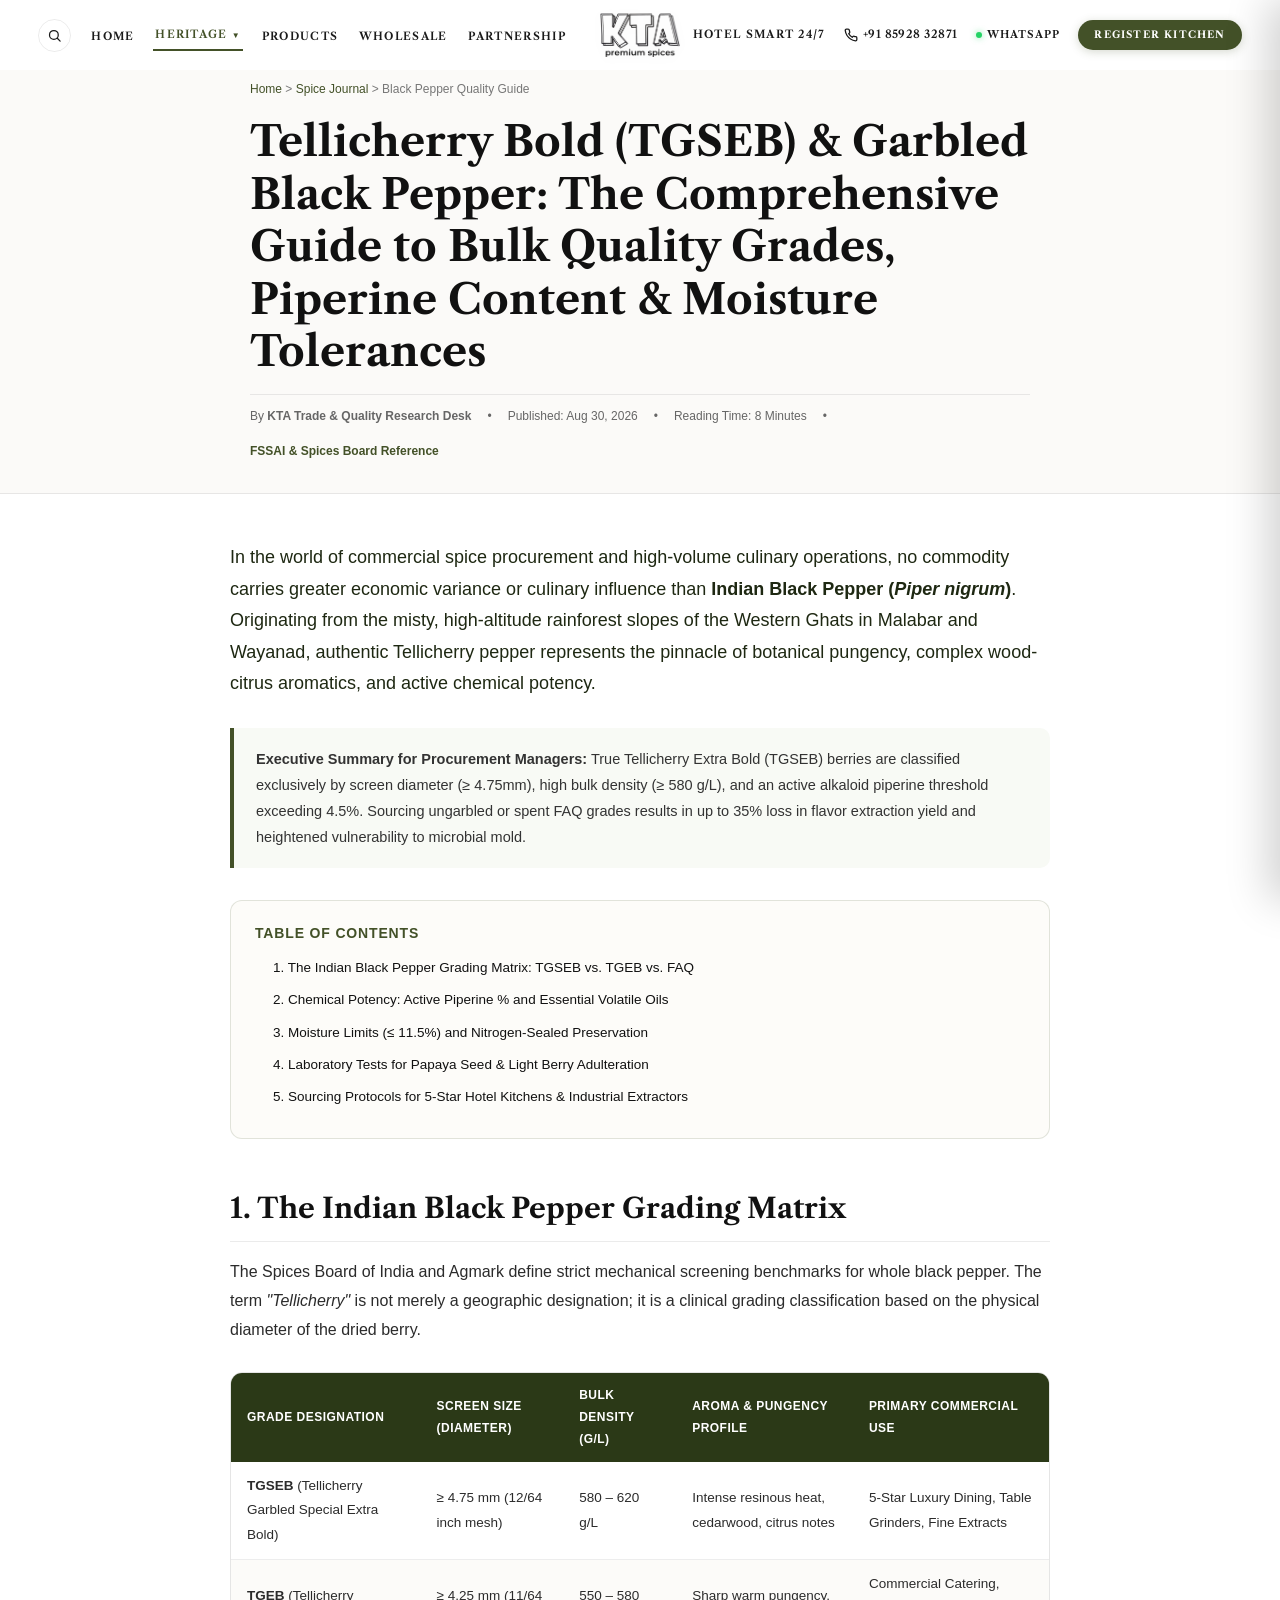
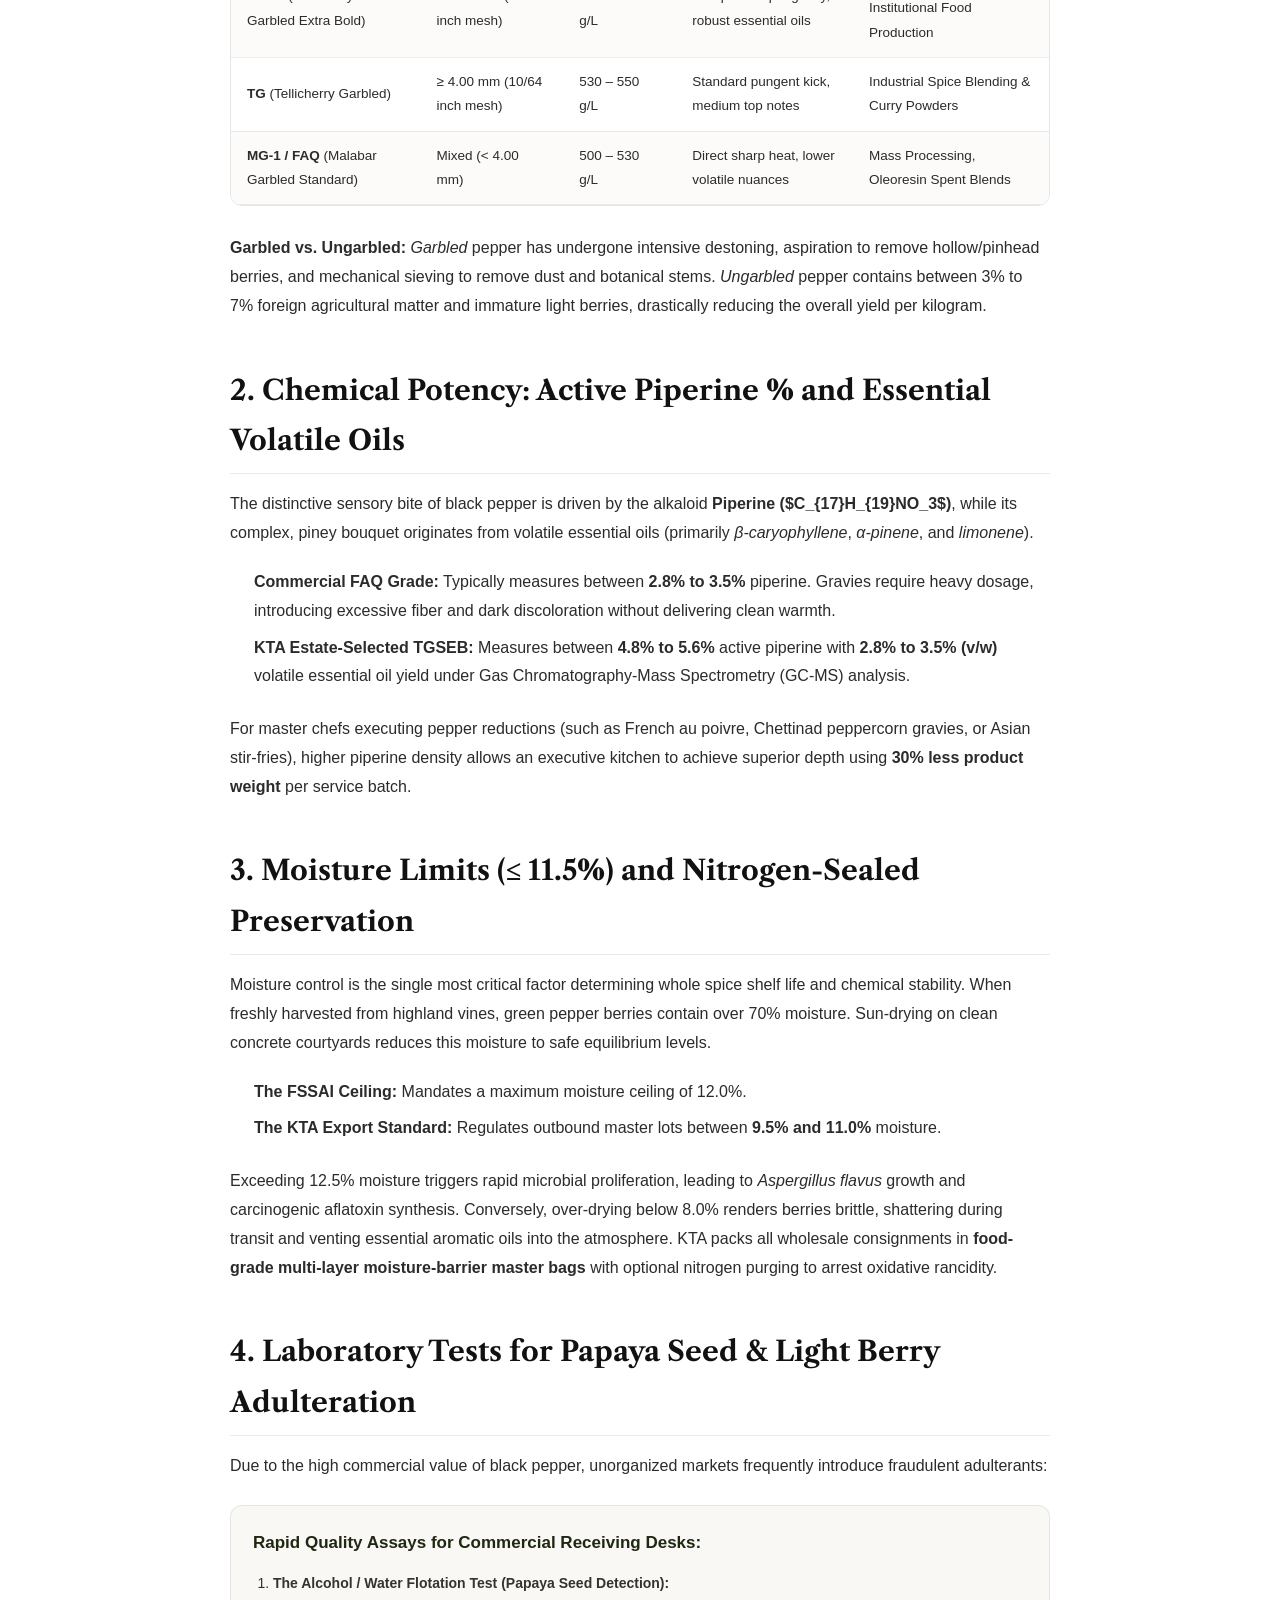
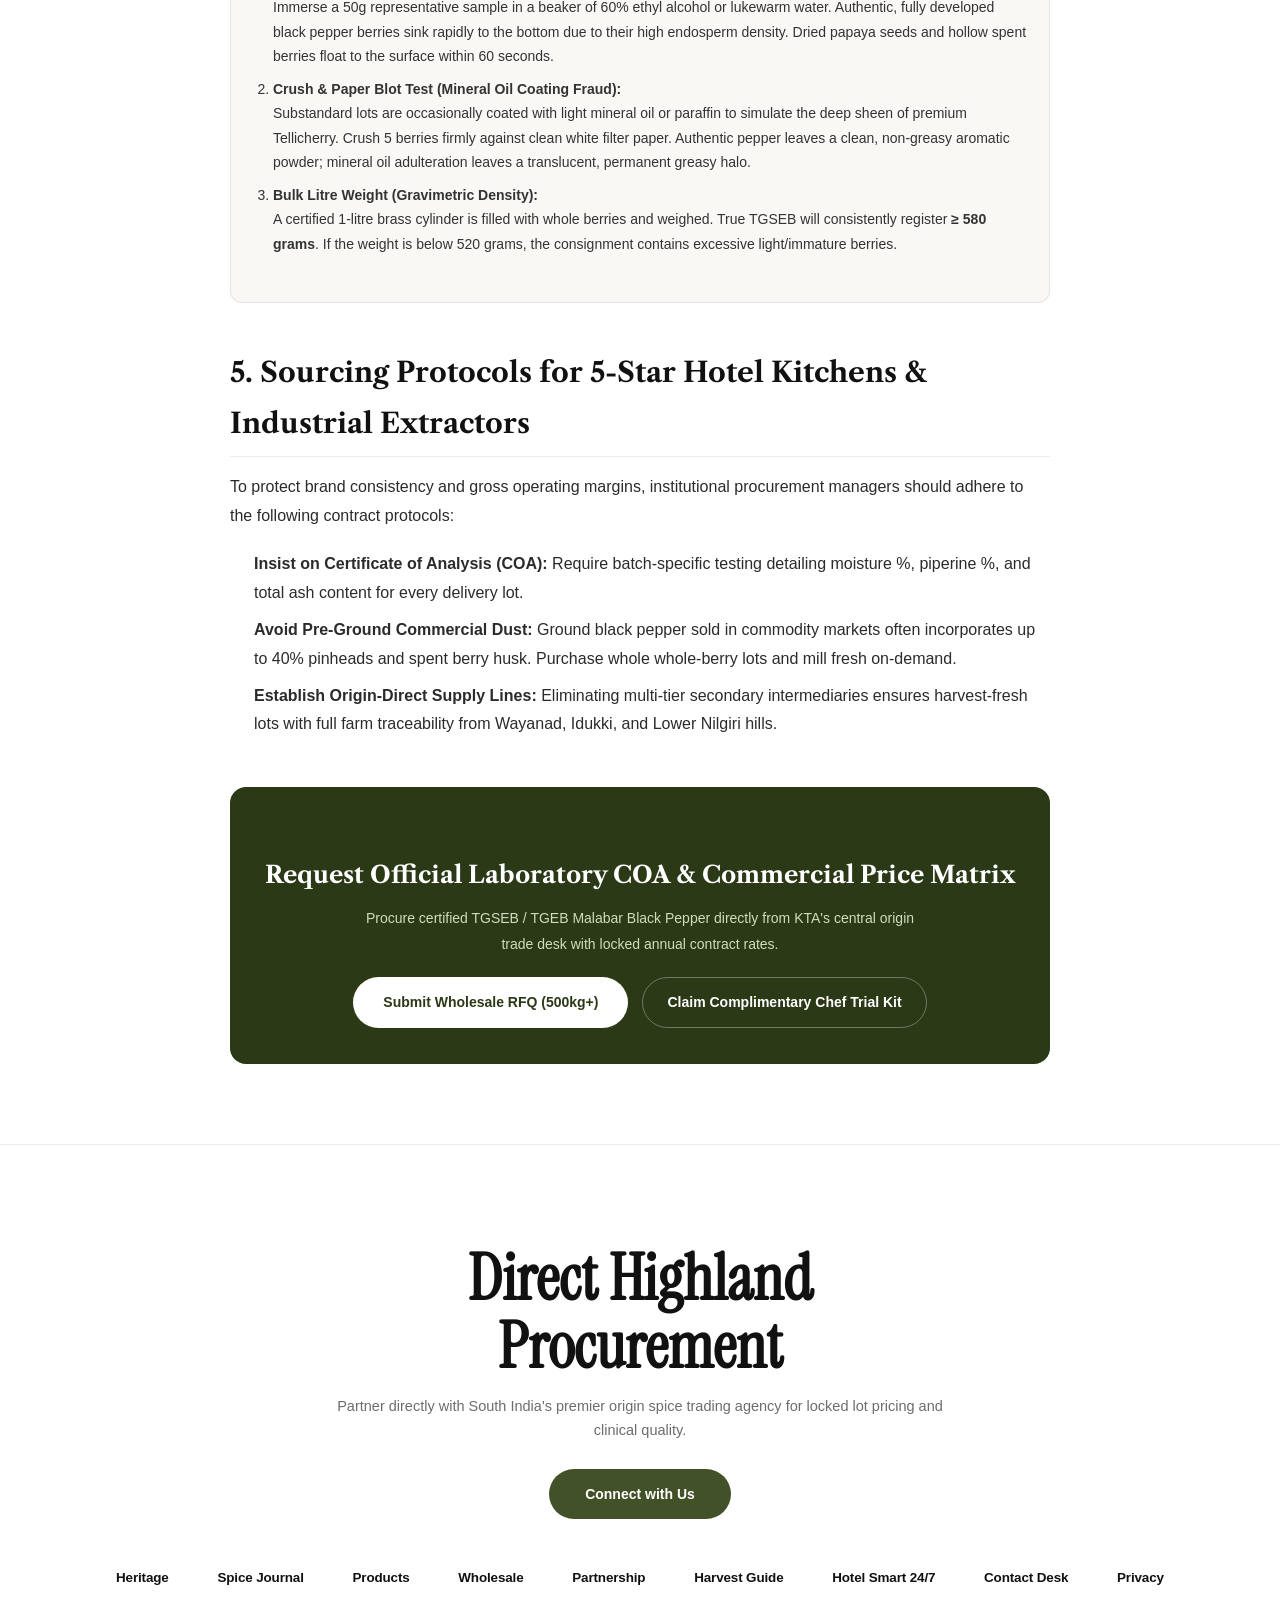
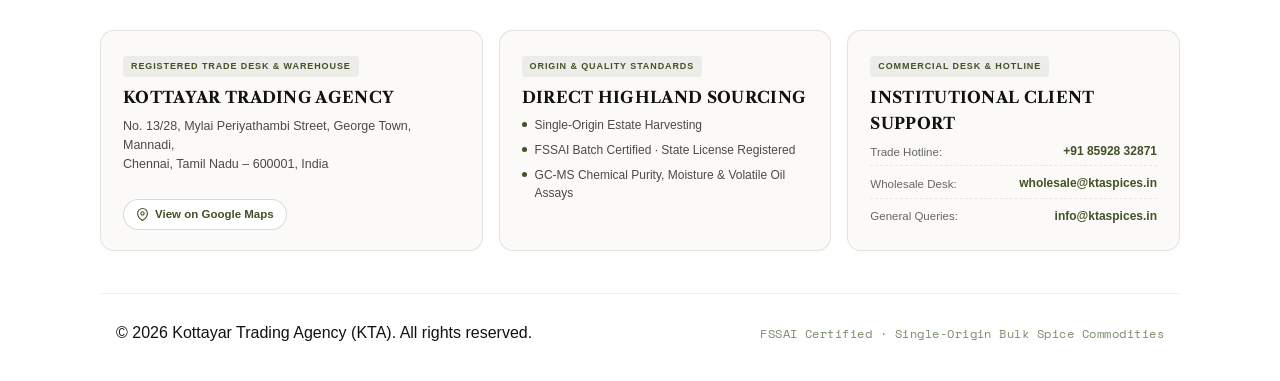
==== commit f640492c: "style: remove all informal diagonal arrows across all pages for clean editorial luxury aesthetic" ====
--- a/blog-pepper-quality.html
+++ b/blog-pepper-quality.html
@@ -118,7 +118,7 @@
       <a href="tel:+918592832871" style="color: #435128; font-weight: 700;">Direct: +91 85928 32871</a>
     </div>
     <div class="mobile-panel-foot">
-      <a href="partnership.html#registerKitchen" class="btn btn-primary" style="width:100%;justify-content:center;">Register Kitchen ↗</a>
+      <a href="partnership.html#registerKitchen" class="btn btn-primary" style="width:100%;justify-content:center;">Register Kitchen</a>
     </div>
   </div>
 
@@ -287,7 +287,7 @@
         <h3>Request Official Laboratory COA &amp; Commercial Price Matrix</h3>
         <p>Procure certified TGSEB / TGEB Malabar Black Pepper directly from KTA's central origin trade desk with locked annual contract rates.</p>
         <div style="display:flex;gap:14px;justify-content:center;flex-wrap:wrap;">
-          <a href="wholesale.html#orderForm" class="btn btn-primary" style="background:#ffffff;color:#2b3917;border-radius:999px;padding:12px 30px;font-weight:700;">Submit Wholesale RFQ (500kg+) ↗</a>
+          <a href="wholesale.html#orderForm" class="btn btn-primary" style="background:#ffffff;color:#2b3917;border-radius:999px;padding:12px 30px;font-weight:700;">Submit Wholesale RFQ (500kg+)</a>
           <a href="partnership.html#registerKitchen" class="btn btn-outline-light" style="border-radius:999px;padding:12px 24px;">Claim Complimentary Chef Trial Kit</a>
         </div>
       </div>
@@ -301,7 +301,7 @@
       <div class="min-cta-wrap" data-reveal>
         <h2 class="min-cta-title">Direct Highland Procurement</h2>
         <p class="min-cta-lead">Partner directly with South India's premier origin spice trading agency for locked lot pricing and clinical quality.</p>
-        <a href="contact.html" class="btn btn-primary" style="border-radius: 999px; padding: 14px 36px; background: #435128;">Connect with Us ↗</a>
+        <a href="contact.html" class="btn btn-primary" style="border-radius: 999px; padding: 14px 36px; background: #435128;">Connect with Us</a>
       </div>
 
       <div class="min-footer-nav">
@@ -329,7 +329,7 @@
           </div>
           <a href="https://maps.google.com/?q=No.+13/28,+Mylai+Periyathambi+Street,+George+Town,+Mannadi,+Chennai,+Tamil+Nadu+600001" target="_blank" rel="noopener" class="footer-map-pill">
             <svg viewBox="0 0 24 24" width="13" height="13" fill="none" stroke="currentColor" stroke-width="2"><path d="M21 10c0 7-9 13-9 13s-9-6-9-13a9 9 0 0 1 18 0z"/><circle cx="12" cy="10" r="3"/></svg>
-            <span>View on Google Maps ↗</span>
+            <span>View on Google Maps</span>
           </a>
         </div>
 
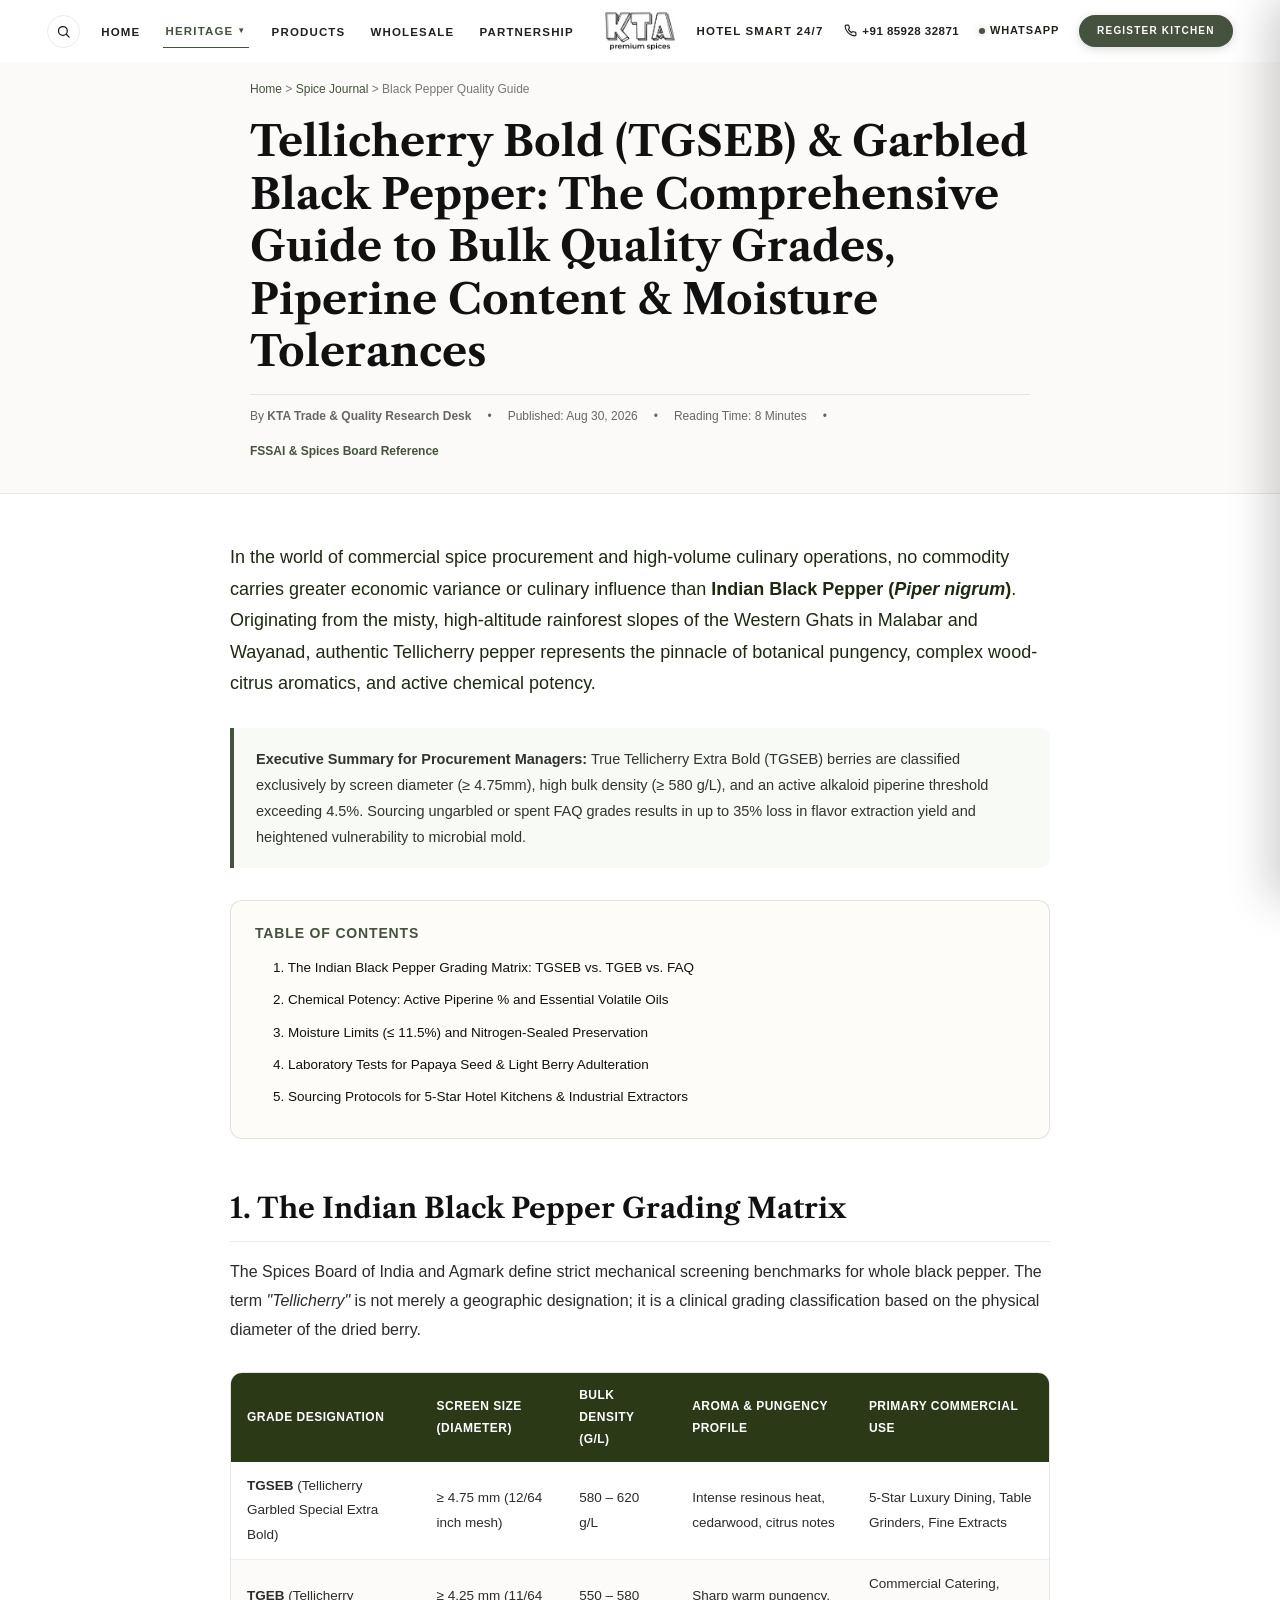
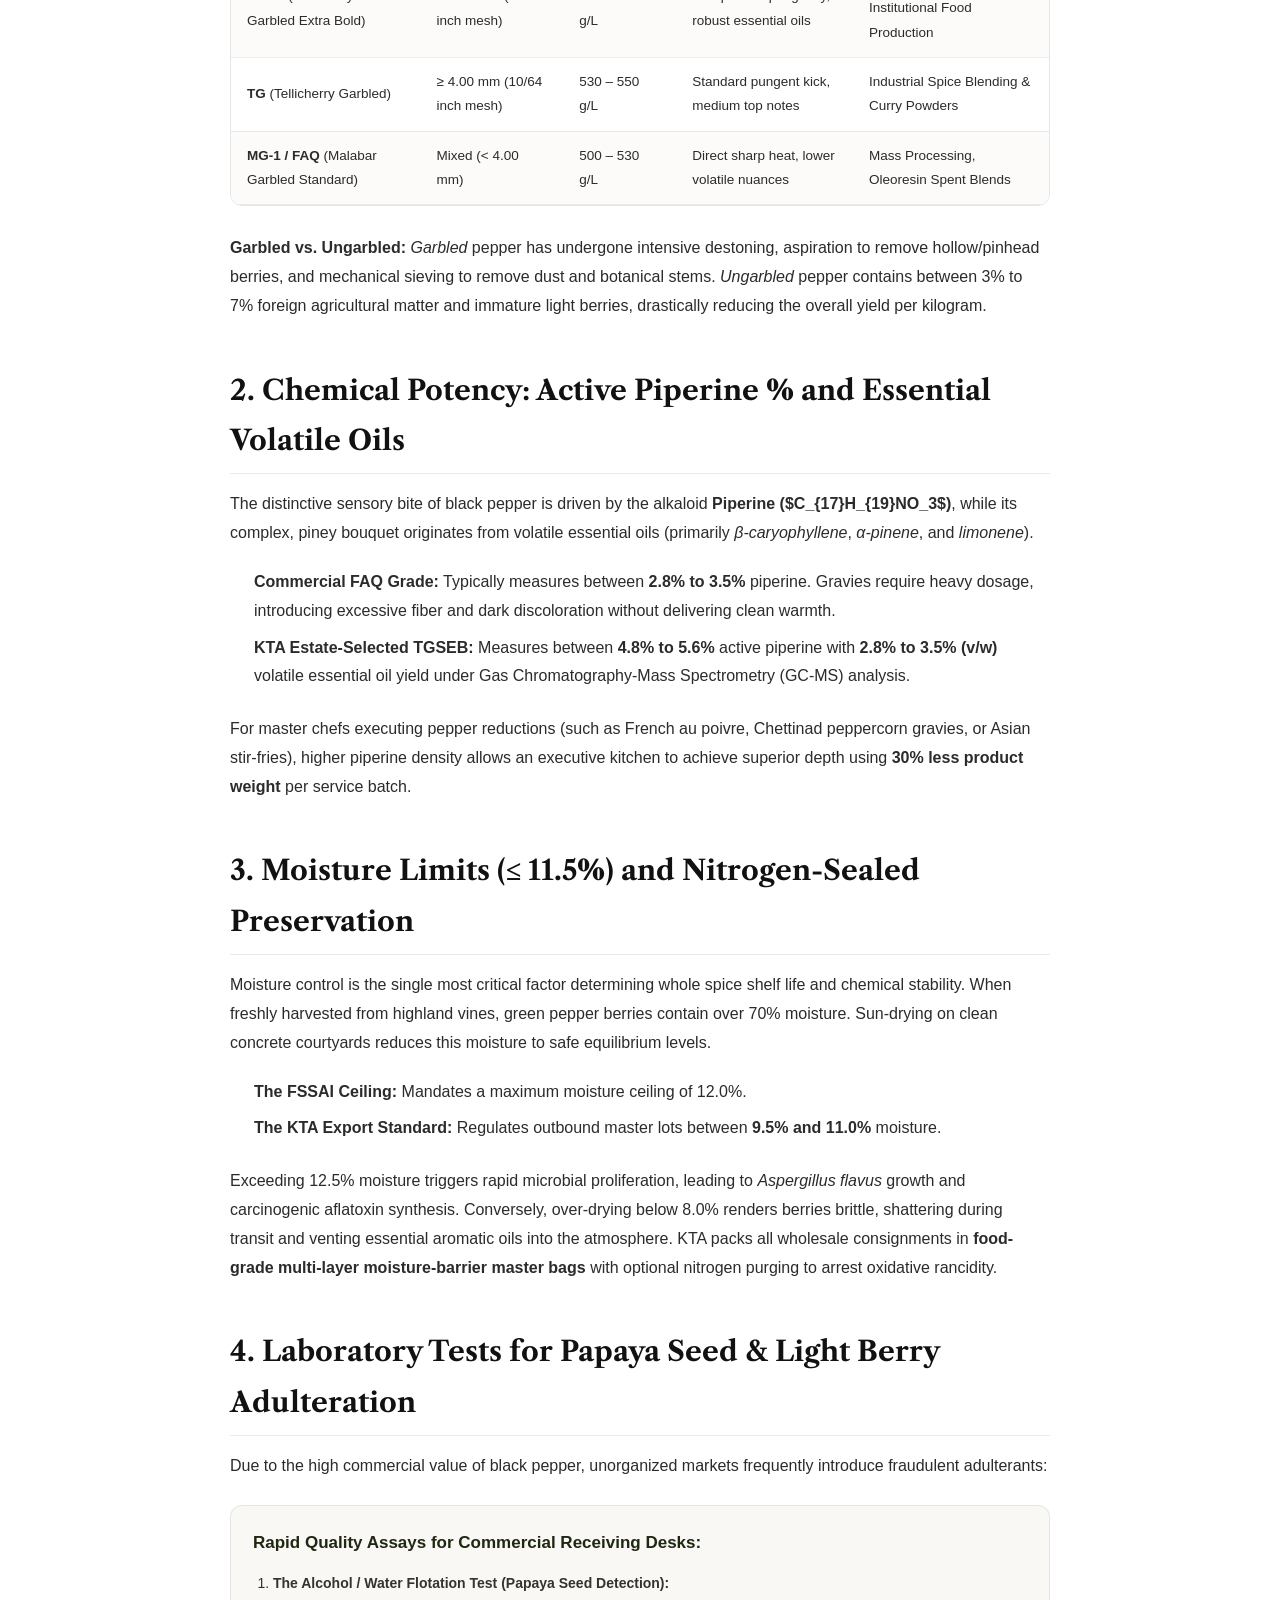
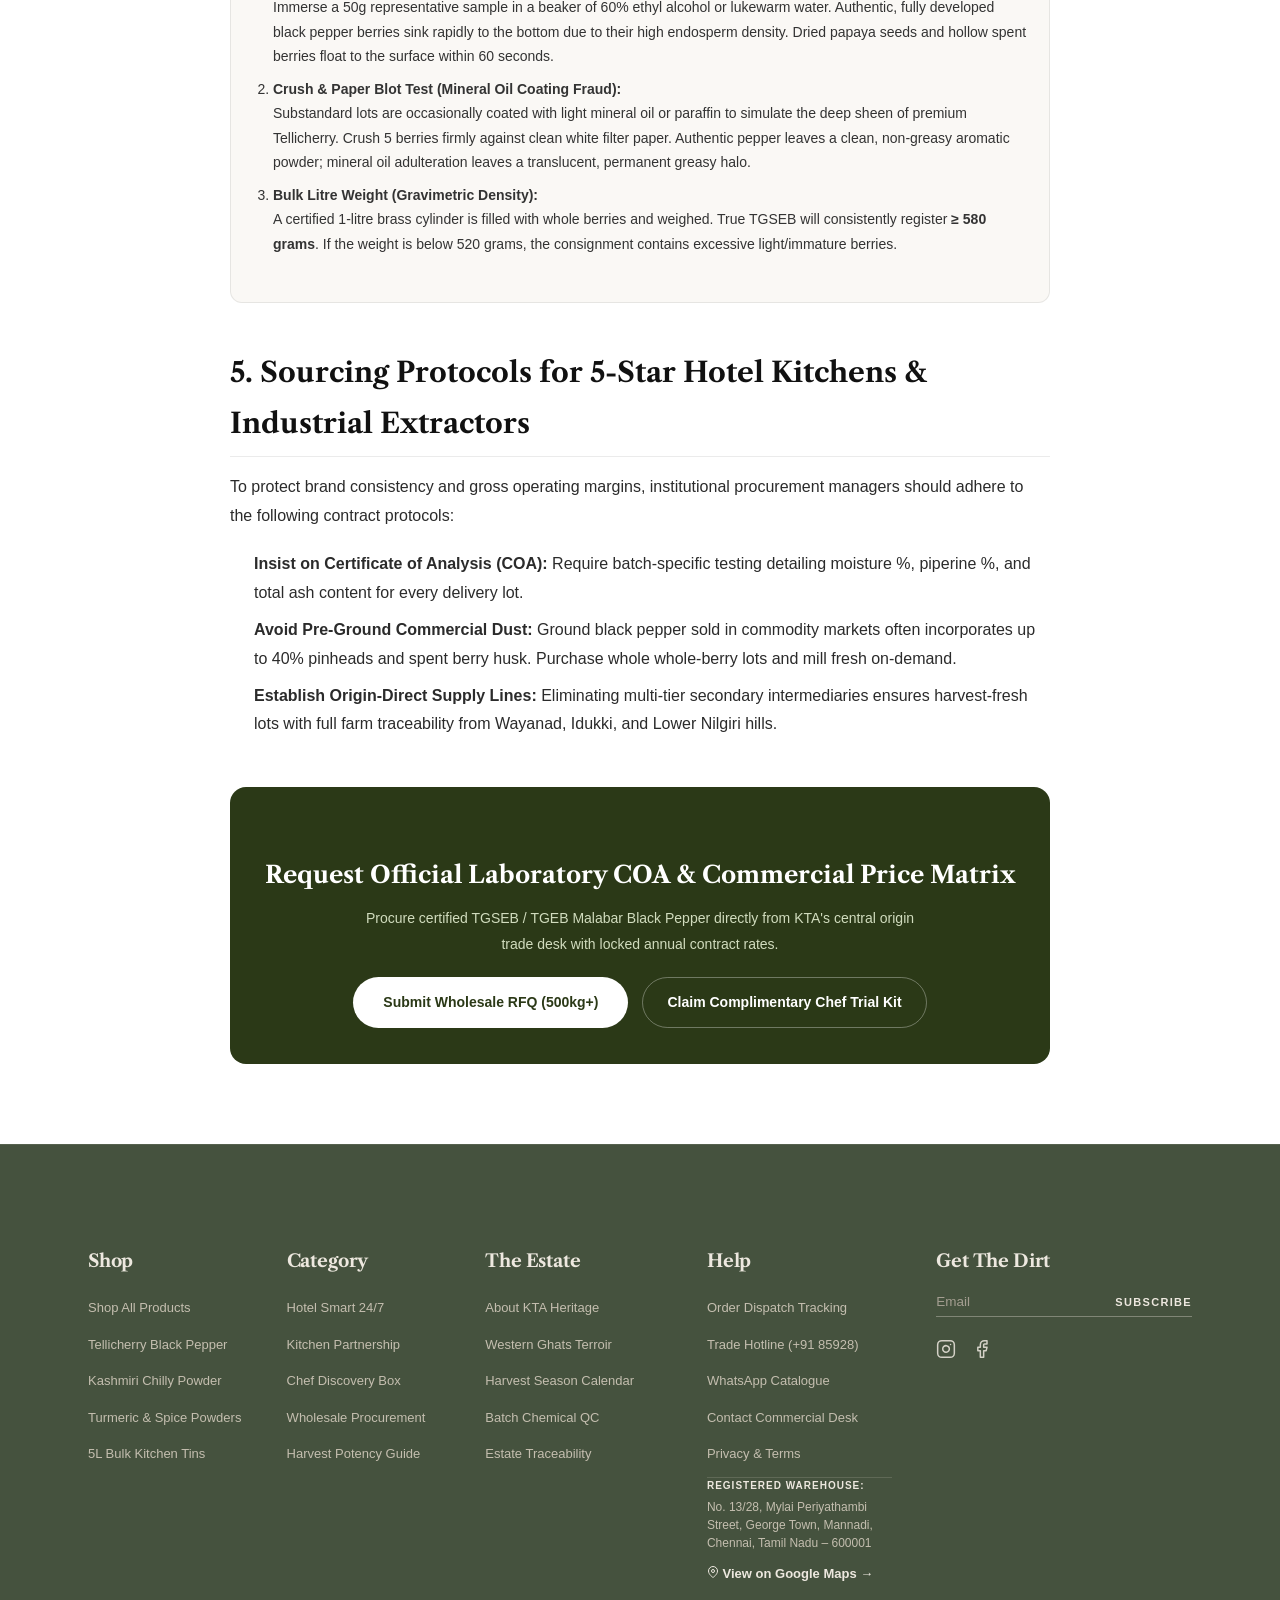
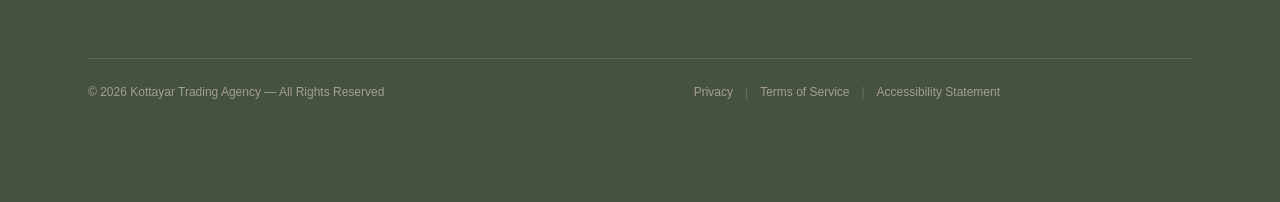
==== commit c0853647: "Harmonize front page white/cream background alternation and apply Estate Luxury Dark Footer across a" ====
--- a/blog-pepper-quality.html
+++ b/blog-pepper-quality.html
@@ -295,84 +295,108 @@
     </div>
   </article>
 
-  <!-- ── Minimalist Footer with 3-Card Credibility Block ── -->
-  <footer class="minimalist-footer-section">
-    <div class="container">
-      <div class="min-cta-wrap" data-reveal>
-        <h2 class="min-cta-title">Direct Highland Procurement</h2>
-        <p class="min-cta-lead">Partner directly with South India's premier origin spice trading agency for locked lot pricing and clinical quality.</p>
-        <a href="contact.html" class="btn btn-primary" style="border-radius: 999px; padding: 14px 36px; background: #435128;">Connect with Us</a>
-      </div>
-
-      <div class="min-footer-nav">
-        <a href="heritage.html">Heritage</a>
-        <a href="blog.html">Spice Journal</a>
-        <a href="catalogue.html">Products</a>
-        <a href="wholesale.html">Wholesale</a>
-        <a href="partnership.html">Partnership</a>
-        <a href="harvest.html">Harvest Guide</a>
-        <a href="index.html#hotelSmart">Hotel Smart 24/7</a>
-        <a href="contact.html">Contact Desk</a>
-        <a href="privacy.html">Privacy</a>
-      </div>
-
-      <!-- Registered Trade Desk Credibility Block -->
-      <div class="footer-credibility-block">
-        <div class="footer-cred-card">
-          <div class="footer-cred-badge-wrap">
-            <span class="footer-cred-badge">REGISTERED TRADE DESK &amp; WAREHOUSE</span>
+  <!-- ══════════════════════════════════
+       ESTATE LUXURY DARK FOOTER
+       ══════════════════════════════════ -->
+  <footer class="estate-dark-footer">
+    <div class="estate-footer-container">
+      <div class="estate-footer-grid">
+        <!-- Col 1: Shop -->
+        <div class="ef-nav-col">
+          <h4 class="ef-nav-title">Shop</h4>
+          <ul class="ef-nav-links">
+            <li><a href="catalogue.html">Shop All Products</a></li>
+            <li><a href="catalogue.html?q=pepper">Tellicherry Black Pepper</a></li>
+            <li><a href="catalogue.html?q=chilly">Kashmiri Chilly Powder</a></li>
+            <li><a href="catalogue.html?q=powder">Turmeric &amp; Spice Powders</a></li>
+            <li><a href="wholesale.html">5L Bulk Kitchen Tins</a></li>
+          </ul>
+        </div>
+
+        <!-- Col 2: Category -->
+        <div class="ef-nav-col">
+          <h4 class="ef-nav-title">Category</h4>
+          <ul class="ef-nav-links">
+            <li><a href="hotel-smart.html">Hotel Smart 24/7</a></li>
+            <li><a href="partnership.html">Kitchen Partnership</a></li>
+            <li><a href="partnership.html#chefWelcome">Chef Discovery Box</a></li>
+            <li><a href="wholesale.html">Wholesale Procurement</a></li>
+            <li><a href="harvest.html">Harvest Potency Guide</a></li>
+          </ul>
+        </div>
+
+        <!-- Col 3: The Estate -->
+        <div class="ef-nav-col">
+          <h4 class="ef-nav-title">The Estate</h4>
+          <ul class="ef-nav-links">
+            <li><a href="heritage.html">About KTA Heritage</a></li>
+            <li><a href="heritage.html#highlands">Western Ghats Terroir</a></li>
+            <li><a href="harvest.html">Harvest Season Calendar</a></li>
+            <li><a href="wholesale.html#qc">Batch Chemical QC</a></li>
+            <li><a href="heritage.html#traceability">Estate Traceability</a></li>
+          </ul>
+        </div>
+
+        <!-- Col 4: Help & Address -->
+        <div class="ef-nav-col">
+          <h4 class="ef-nav-title">Help</h4>
+          <ul class="ef-nav-links">
+            <li><a href="hotel-smart.html">Order Dispatch Tracking</a></li>
+            <li><a href="tel:+918592832871">Trade Hotline (+91 85928)</a></li>
+            <li><a href="https://wa.me/c/918592832871" target="_blank" rel="noopener">WhatsApp Catalogue</a></li>
+            <li><a href="contact.html">Contact Commercial Desk</a></li>
+            <li><a href="privacy.html">Privacy &amp; Terms</a></li>
+            <li class="ef-address-wrap">
+              <span class="ef-address-tag">REGISTERED WAREHOUSE:</span>
+              <p class="ef-address-text">
+                No. 13/28, Mylai Periyathambi Street, George Town, Mannadi, Chennai, Tamil Nadu – 600001
+              </p>
+              <a href="https://maps.google.com/?q=No.+13/28,+Mylai+Periyathambi+Street,+George+Town,+Mannadi,+Chennai,+Tamil+Nadu+600001" target="_blank" rel="noopener" class="ef-map-link">
+                <svg width="12" height="12" viewBox="0 0 24 24" fill="none" stroke="currentColor" stroke-width="2"><path d="M21 10c0 7-9 13-9 13s-9-6-9-13a9 9 0 0 1 18 0z"/><circle cx="12" cy="10" r="3"/></svg>
+                View on Google Maps &rarr;
+              </a>
+            </li>
+          </ul>
+        </div>
+
+        <!-- Col 5: Get The Dirt -->
+        <div class="ef-newsletter-col">
+          <h4 class="ef-nav-title">Get The Dirt</h4>
+          <form class="ef-subscribe-form" onsubmit="event.preventDefault(); alert('Thank you for subscribing to KTA Highland Dispatches.');">
+            <input type="email" placeholder="Email" class="ef-subscribe-input" required aria-label="Email for newsletter">
+            <button type="submit" class="ef-subscribe-btn">SUBSCRIBE</button>
+          </form>
+          
+          <div class="ef-social-row">
+            <!-- Instagram -->
+            <a href="https://instagram.com" target="_blank" rel="noopener" class="ef-social-link" aria-label="Instagram">
+              <svg width="20" height="20" viewBox="0 0 24 24" fill="none" stroke="currentColor" stroke-width="1.8" stroke-linecap="round" stroke-linejoin="round">
+                <rect x="2" y="2" width="20" height="20" rx="5" ry="5"/>
+                <path d="M16 11.37A4 4 0 1 1 12.63 8 4 4 0 0 1 16 11.37z"/>
+                <line x1="17.5" y1="6.5" x2="17.51" y2="6.5"/>
+              </svg>
+            </a>
+            <!-- Facebook -->
+            <a href="https://facebook.com" target="_blank" rel="noopener" class="ef-social-link" aria-label="Facebook">
+              <svg width="20" height="20" viewBox="0 0 24 24" fill="none" stroke="currentColor" stroke-width="1.8" stroke-linecap="round" stroke-linejoin="round">
+                <path d="M18 2h-3a5 5 0 0 0-5 5v3H7v4h3v8h4v-8h3l1-4h-4V7a1 1 0 0 1 1-1h3z"/>
+              </svg>
+            </a>
           </div>
-          <div class="footer-cred-title">KOTTAYAR TRADING AGENCY</div>
-          <div class="footer-cred-text">
-            No. 13/28, Mylai Periyathambi Street, George Town, Mannadi,<br>
-            Chennai, Tamil Nadu – 600001, India
-          </div>
-          <a href="https://maps.google.com/?q=No.+13/28,+Mylai+Periyathambi+Street,+George+Town,+Mannadi,+Chennai,+Tamil+Nadu+600001" target="_blank" rel="noopener" class="footer-map-pill">
-            <svg viewBox="0 0 24 24" width="13" height="13" fill="none" stroke="currentColor" stroke-width="2"><path d="M21 10c0 7-9 13-9 13s-9-6-9-13a9 9 0 0 1 18 0z"/><circle cx="12" cy="10" r="3"/></svg>
-            <span>View on Google Maps</span>
-          </a>
-        </div>
-
-        <div class="footer-cred-card">
-          <div class="footer-cred-badge-wrap">
-            <span class="footer-cred-badge">ORIGIN &amp; QUALITY STANDARDS</span>
-          </div>
-          <div class="footer-cred-title">DIRECT HIGHLAND SOURCING</div>
-          <ul class="footer-cred-list">
-            <li><span class="footer-cred-dot"></span> Single-Origin Estate Harvesting</li>
-            <li><span class="footer-cred-dot"></span> FSSAI Batch Certified · State License Registered</li>
-            <li><span class="footer-cred-dot"></span> GC-MS Chemical Purity, Moisture &amp; Volatile Oil Assays</li>
-          </ul>
-        </div>
-
-        <div class="footer-cred-card">
-          <div class="footer-cred-badge-wrap">
-            <span class="footer-cred-badge">COMMERCIAL DESK &amp; HOTLINE</span>
-          </div>
-          <div class="footer-cred-title">INSTITUTIONAL CLIENT SUPPORT</div>
-          <div class="footer-cred-channels">
-            <div class="footer-channel-row">
-              <span class="footer-channel-label">Trade Hotline:</span>
-              <a href="tel:+918592832871" class="footer-channel-val">+91 85928 32871</a>
-            </div>
-            <div class="footer-channel-row">
-              <span class="footer-channel-label">Wholesale Desk:</span>
-              <a href="mailto:wholesale@ktaspices.in" class="footer-channel-val">wholesale@ktaspices.in</a>
-            </div>
-            <div class="footer-channel-row">
-              <span class="footer-channel-label">General Queries:</span>
-              <a href="mailto:info@ktaspices.in" class="footer-channel-val">info@ktaspices.in</a>
-            </div>
-          </div>
-        </div>
-      </div>
-
-      <div class="min-footer-bottom">
-        <div class="footer-bottom-left">
-          <span class="footer-copyright">© 2026 Kottayar Trading Agency (KTA). All rights reserved.</span>
-        </div>
-        <div class="footer-bottom-right">
-          <span class="footer-mono-text">FSSAI Certified · Single-Origin Bulk Spice Commodities</span>
+        </div>
+      </div>
+
+      <!-- Bottom Bar -->
+      <div class="estate-footer-bottom">
+        <div class="ef-bottom-copy">
+          &copy; 2026 Kottayar Trading Agency &mdash; All Rights Reserved
+        </div>
+        <div class="ef-bottom-links">
+          <a href="privacy.html">Privacy</a>
+          <span class="ef-sep">|</span>
+          <a href="privacy.html#terms">Terms of Service</a>
+          <span class="ef-sep">|</span>
+          <a href="contact.html">Accessibility Statement</a>
         </div>
       </div>
     </div>
--- a/shared.css
+++ b/shared.css
@@ -6,10 +6,10 @@
 
 /* ── Design Tokens ── */
 :root {
-  --olive:       #435128;
+  --olive:       #45523e;
   --olive-mid:   #5c6b3f;
   --olive-light: #8fa17d;
-  --olive-faint: rgba(67,81,40,0.09);
+  --olive-faint: rgba(69,82,62,0.09);
   --ink:         #111111;
   --ink-mid:     #3a3a3a;
   --muted:       #6d6d6d;
@@ -131,14 +131,14 @@
   border-bottom: none !important;
   box-shadow: none !important;
   transition: background 0.3s ease, box-shadow 0.3s ease, padding 0.3s ease;
-  padding: 13px clamp(16px, 3.0vw, 44px);
+  padding: 12px clamp(16px, 2.5vw, 48px);
 }
 .home-nav.floating {
   background: #ffffff !important;
   box-shadow: 0 2px 20px rgba(0, 0, 0, 0.04) !important;
   border: none !important;
   border-bottom: none !important;
-  padding: 10px clamp(16px, 3.0vw, 44px);
+  padding: 10px clamp(16px, 2.5vw, 48px);
 }
 
 /* ── Dark Hero Mode: Transparent navbar with white links ── */
@@ -190,9 +190,10 @@
   align-items: center;
   justify-content: space-between;
   width: 100%;
-  max-width: 1440px;
+  max-width: 1680px;
   margin: 0 auto;
   position: relative;
+  padding: 0 clamp(6px, 1.2vw, 20px);
 }
 
 /* ── Mobile-Only Control Clusters (Hidden on Desktop) ── */
@@ -234,7 +235,7 @@
 .nav-links-left {
   display: flex;
   align-items: center;
-  gap: clamp(10px, 1.3vw, 20px);
+  gap: clamp(12px, 1.5vw, 24px);
   list-style: none;
   margin: 0;
   padding: 0;
@@ -243,14 +244,14 @@
 
 .nav-links-left a,
 .nav-link-right {
-  font-family: var(--font-caslon);
-  font-size: 11px;
+  font-family: var(--font-body), 'Plus Jakarta Sans', 'Inter', -apple-system, BlinkMacSystemFont, "Segoe UI", Roboto, sans-serif;
+  font-size: 11.5px;
   font-weight: 600;
-  letter-spacing: 0.12em;
+  letter-spacing: 0.10em;
   text-transform: uppercase;
-  color: #1a1a1a;
+  color: #1f231b;
   text-decoration: none;
-  padding: 5px 2px;
+  padding: 6px 3px;
   position: relative;
   transition: color 0.2s ease;
   white-space: nowrap;
@@ -263,12 +264,12 @@
   left: 0;
   width: 0%;
   height: 1.5px;
-  background: #435128;
+  background: var(--olive);
   transition: width 0.25s cubic-bezier(0.16, 1, 0.3, 1);
 }
 .nav-links-left a:hover,
 .nav-link-right:hover {
-  color: #435128;
+  color: var(--olive);
 }
 .nav-links-left a:hover::after,
 .nav-links-left a.active::after,
@@ -278,7 +279,8 @@
 }
 .nav-links-left a.active,
 .nav-link-right.active {
-  color: #435128;
+  color: var(--olive);
+  font-weight: 700;
 }
 
 /* ── 2. Center Brand Logo (Desktop & Mobile) ── */
@@ -293,27 +295,27 @@
   left: auto !important;
   top: auto !important;
   transform: none !important;
-  margin: 0 clamp(8px, 1.8vw, 24px) !important;
+  margin: 0 clamp(12px, 2.2vw, 32px) !important;
   transition: transform 0.25s ease, opacity 0.25s ease;
 }
 .home-nav-logo:hover {
-  transform: scale(1.03);
+  transform: scale(1.02);
 }
 .home-nav-logo img,
 .home-nav-logo .home-nav-logo-img,
 .home-nav-logo .desktop-logo-img {
-  height: 44px;
+  height: 38px;
   width: auto;
-  max-width: 170px;
+  max-width: 160px;
   display: block;
   object-fit: contain;
-  filter: drop-shadow(0 2px 5px rgba(0,0,0,0.05));
+  filter: drop-shadow(0 2px 5px rgba(0,0,0,0.04));
   transition: height 0.3s ease;
 }
 .home-nav.floating .home-nav-logo img,
 .home-nav.floating .home-nav-logo .home-nav-logo-img,
 .home-nav.floating .home-nav-logo .desktop-logo-img {
-  height: 38px;
+  height: 34px;
 }
 
 /* ── 3. Desktop Right Container: Hotel Smart, Phone, WhatsApp, Register ── */
@@ -321,7 +323,7 @@
   display: flex;
   align-items: center;
   justify-content: flex-end;
-  gap: clamp(10px, 1.3vw, 16px);
+  gap: clamp(10px, 1.4vw, 18px);
   flex: 1 1 0;
   min-width: 0;
 }
@@ -330,33 +332,33 @@
   display: inline-flex;
   align-items: center;
   gap: 5px;
-  font-family: var(--font-caslon);
-  font-size: 11.2px;
+  font-family: var(--font-body), 'Plus Jakarta Sans', 'Inter', -apple-system, BlinkMacSystemFont, "Segoe UI", Roboto, sans-serif;
+  font-size: 11.5px;
   font-weight: 600;
   letter-spacing: 0.04em;
-  color: #1a1a1a;
+  color: #1f231b;
   text-decoration: none;
   transition: color 0.2s ease, transform 0.2s ease;
   white-space: nowrap;
 }
 .nav-phone-contact:hover {
-  color: #435128;
+  color: var(--olive);
   transform: translateY(-1px);
 }
 .nav-phone-icon {
-  width: 14px;
-  height: 14px;
+  width: 13px;
+  height: 13px;
   stroke: currentColor;
   flex-shrink: 0;
 }
 
 .nav-quick-enquiry {
-  font-family: var(--font-caslon);
-  font-size: 10.5px;
+  font-family: var(--font-body), 'Plus Jakarta Sans', 'Inter', -apple-system, BlinkMacSystemFont, "Segoe UI", Roboto, sans-serif;
+  font-size: 11px;
   font-weight: 600;
-  letter-spacing: 0.10em;
+  letter-spacing: 0.08em;
   text-transform: uppercase;
-  color: #1a1a1a;
+  color: #1f231b;
   text-decoration: none;
   padding: 5px 2px;
   transition: color 0.2s ease;
@@ -366,40 +368,40 @@
   gap: 5px;
 }
 .nav-quick-enquiry:hover {
-  color: #25d366;
+  color: var(--olive);
 }
 .nav-wa-dot {
-  width: 6.5px;
-  height: 6.5px;
-  background: #25d366;
+  width: 6px;
+  height: 6px;
+  background: var(--olive);
   border-radius: 50%;
   display: inline-block;
-  box-shadow: 0 0 6px rgba(37, 211, 102, 0.6);
+  box-shadow: 0 0 6px rgba(69, 82, 62, 0.4);
 }
 
 .nav-register-btn {
   display: inline-flex;
   align-items: center;
   justify-content: center;
-  background: #435128;
+  background: #45523e;
   color: #ffffff !important;
-  font-family: var(--font-caslon);
+  font-family: var(--font-body), 'Plus Jakarta Sans', 'Inter', -apple-system, BlinkMacSystemFont, "Segoe UI", Roboto, sans-serif;
   font-size: 10px;
   font-weight: 700;
   letter-spacing: 0.12em;
   text-transform: uppercase;
-  padding: 7px 16px;
+  padding: 8px 18px;
   border-radius: 999px;
   text-decoration: none;
-  box-shadow: 0 2px 10px rgba(67, 81, 40, 0.22);
+  box-shadow: 0 2px 10px rgba(69, 82, 62, 0.2);
   transition: background 0.22s ease, transform 0.22s ease, box-shadow 0.22s ease;
   white-space: nowrap;
 }
 .nav-register-btn:hover {
-  background: #2f3a1c;
+  background: #333d2e;
   color: #ffffff !important;
   transform: translateY(-1px);
-  box-shadow: 0 4px 14px rgba(67, 81, 40, 0.32);
+  box-shadow: 0 4px 14px rgba(69, 82, 62, 0.32);
 }
 
 /* Mid-Tier Screens (861px - 1200px): Compact Desktop Nav Alignment & Perfect Single-Row Fit */
@@ -420,7 +422,7 @@
   }
   .nav-links-left a,
   .nav-link-right {
-    font-size: 10px !important;
+    font-size: 10.5px !important;
     letter-spacing: 0.06em !important;
     padding: 4px 1px !important;
   }
@@ -559,11 +561,11 @@
     background: rgba(0, 0, 0, 0.05) !important;
   }
   .mobile-nav-btn.mobile-wa-btn {
-    color: #25d366 !important;
+    color: var(--ink) !important;
   }
   .mobile-nav-btn.mobile-wa-btn:hover,
   .mobile-nav-btn.mobile-wa-btn:active {
-    color: #128c46 !important;
+    color: var(--olive) !important;
   }
   .mobile-wa-btn .mobile-nav-icon {
     width: 21px !important;
@@ -1063,19 +1065,19 @@
   gap: 8px;
   padding: 10px 18px;
   border-radius: 999px;
-  background: #25d366;
+  background: var(--olive);
   color: #ffffff;
   font-size: 12px;
   font-weight: 700;
   text-decoration: none;
-  box-shadow: 0 4px 14px rgba(37, 211, 102, 0.3);
+  box-shadow: 0 4px 14px rgba(43, 57, 23, 0.2);
   transition: all 0.2s ease;
   align-self: flex-start;
 }
 .scs-wa-btn:hover {
-  background: #1ebc59;
+  background: #1e2810;
   transform: translateY(-1px);
-  box-shadow: 0 6px 18px rgba(37, 211, 102, 0.4);
+  box-shadow: 0 6px 18px rgba(43, 57, 23, 0.3);
 }
 .scs-wa-btn svg {
   width: 15px;
@@ -1215,7 +1217,7 @@
   color: #ffffff !important;
 }
 .quick-basket-btn.btn-wa {
-  background: #25d366;
+  background: #1c260f;
   color: #ffffff !important;
 }
 .quick-basket-btn.btn-outline-dark {
@@ -1224,6 +1226,247 @@
   background: transparent;
 }
 
+
+/* ═══════════════════════════════════════════════════════════
+   ESTATE LUXURY DARK FOOTER (.estate-dark-footer)
+   ═══════════════════════════════════════════════════════════ */
+.estate-dark-footer {
+  background: #45523e;
+  color: #ede8df;
+  padding: clamp(68px, 8vw, 108px) 0 clamp(28px, 4vw, 40px);
+  width: 100%;
+  box-sizing: border-box;
+  font-family: var(--font-body), sans-serif;
+  border-top: 1px solid rgba(237, 232, 223, 0.1);
+}
+
+.ef-address-wrap {
+  margin-top: 14px;
+  padding-top: 12px;
+  border-top: 1px solid rgba(237, 232, 223, 0.15);
+}
+
+.ef-address-tag {
+  font-family: var(--font-body), sans-serif;
+  font-size: 10px;
+  font-weight: 800;
+  letter-spacing: 0.10em;
+  text-transform: uppercase;
+  color: #ede8df;
+  display: block;
+  margin-bottom: 4px;
+}
+
+.ef-address-text {
+  font-family: var(--font-body), sans-serif;
+  font-size: 12px;
+  line-height: 1.5;
+  color: #c4beaf;
+  margin: 0 0 8px 0;
+}
+
+.ef-map-link {
+  font-family: var(--font-body), sans-serif;
+  font-size: 11.5px;
+  font-weight: 700;
+  color: #ede8df !important;
+  display: inline-flex;
+  align-items: center;
+  gap: 5px;
+  text-decoration: underline;
+  transition: color 0.2s ease;
+}
+
+.ef-map-link:hover {
+  color: #ffffff !important;
+}
+
+.estate-footer-container {
+  max-width: 1200px;
+  margin: 0 auto;
+  padding: 0 clamp(20px, 4vw, 48px);
+  box-sizing: border-box;
+}
+
+.estate-footer-grid {
+  display: grid;
+  grid-template-columns: 1fr 1fr 1.15fr 1.2fr 1.6fr;
+  gap: clamp(24px, 3.5vw, 48px);
+  align-items: flex-start;
+}
+
+.ef-nav-title {
+  font-family: var(--font-caslon), 'Libre Caslon Text', Georgia, serif;
+  font-size: clamp(17px, 1.4vw, 20px);
+  font-weight: 700;
+  color: #ede8df;
+  margin: 0 0 18px 0;
+  letter-spacing: -0.01em;
+}
+
+.ef-nav-links {
+  list-style: none;
+  padding: 0;
+  margin: 0;
+  display: flex;
+  flex-direction: column;
+  gap: 11px;
+}
+
+.ef-nav-links li {
+  margin: 0;
+  padding: 0;
+}
+
+.ef-nav-links a {
+  font-family: var(--font-body), sans-serif;
+  font-size: 13px;
+  line-height: 1.4;
+  color: #c4beaf;
+  text-decoration: none;
+  transition: color 0.2s ease, transform 0.2s ease;
+  display: inline-block;
+}
+
+.ef-nav-links a:hover {
+  color: #ffffff;
+  transform: translateX(2px);
+}
+
+/* Newsletter Column */
+.ef-subscribe-form {
+  display: flex;
+  align-items: center;
+  border-bottom: 1px solid rgba(237, 232, 223, 0.35);
+  padding-bottom: 7px;
+  margin-top: 14px;
+  margin-bottom: 22px;
+  transition: border-color 0.2s ease;
+}
+
+.ef-subscribe-form:focus-within {
+  border-bottom-color: #ffffff;
+}
+
+.ef-subscribe-input {
+  background: transparent;
+  border: none;
+  outline: none;
+  color: #ffffff;
+  font-family: var(--font-body), sans-serif;
+  font-size: 13.5px;
+  flex: 1;
+  min-width: 0;
+}
+
+.ef-subscribe-input::placeholder {
+  color: #a49e91;
+}
+
+.ef-subscribe-btn {
+  background: transparent;
+  border: none;
+  color: #ede8df;
+  font-family: var(--font-body), sans-serif;
+  font-size: 11px;
+  font-weight: 800;
+  letter-spacing: 0.12em;
+  text-transform: uppercase;
+  cursor: pointer;
+  padding: 0 0 0 10px;
+  transition: color 0.2s ease;
+  flex-shrink: 0;
+}
+
+.ef-subscribe-btn:hover {
+  color: #ffffff;
+}
+
+.ef-social-row {
+  display: flex;
+  align-items: center;
+  gap: 16px;
+}
+
+.ef-social-link {
+  color: #ede8df;
+  display: flex;
+  align-items: center;
+  justify-content: center;
+  transition: color 0.2s ease, transform 0.2s ease;
+  opacity: 0.85;
+}
+
+.ef-social-link:hover {
+  color: #ffffff;
+  opacity: 1;
+  transform: translateY(-2px);
+}
+
+/* Bottom Bar */
+.estate-footer-bottom {
+  border-top: 1px solid rgba(237, 232, 223, 0.14);
+  padding-top: 24px;
+  padding-bottom: clamp(32px, 5vw, 60px);
+  padding-right: clamp(16px, 15vw, 220px);
+  margin-top: clamp(48px, 6vw, 72px);
+  display: flex;
+  align-items: center;
+  justify-content: space-between;
+  flex-wrap: wrap;
+  gap: 16px;
+  font-size: 12px;
+  color: #a49e91;
+  font-family: var(--font-body), sans-serif;
+  box-sizing: border-box;
+}
+
+.ef-bottom-links {
+  display: flex;
+  align-items: center;
+  gap: 12px;
+  flex-wrap: wrap;
+}
+
+.ef-bottom-links a {
+  color: #a49e91;
+  text-decoration: none;
+  transition: color 0.2s ease;
+  white-space: nowrap;
+}
+
+.ef-bottom-links a:hover {
+  color: #ffffff;
+}
+
+.ef-sep {
+  opacity: 0.4;
+}
+
+@media (max-width: 1024px) {
+  .estate-footer-grid {
+    grid-template-columns: repeat(3, 1fr);
+    gap: 36px;
+  }
+  .ef-newsletter-col {
+    grid-column: span 2;
+  }
+}
+
+@media (max-width: 640px) {
+  .estate-footer-grid {
+    grid-template-columns: 1fr;
+    gap: 32px;
+  }
+  .ef-newsletter-col {
+    grid-column: span 1;
+  }
+  .estate-footer-bottom {
+    flex-direction: column;
+    align-items: flex-start;
+    gap: 12px;
+  }
+}
 
 /* ═══════════════════════════════════════════════════════════
    UNIVERSAL MINIMALIST LIGHT FOOTER (.minimalist-footer-section)
@@ -3866,9 +4109,9 @@
   font-weight: 700;
   padding: 4px 10px;
   border-radius: 6px;
-  background: rgba(37, 211, 102, 0.12);
-  border: 1px solid rgba(37, 211, 102, 0.28);
-  color: #128c46;
+  background: rgba(67, 81, 40, 0.08);
+  border: 1px solid rgba(67, 81, 40, 0.2);
+  color: var(--olive);
   line-height: 1.3;
   display: inline-block;
   max-width: 100%;
@@ -3959,8 +4202,8 @@
   border-radius: 50%;
 }
 .harvest-dot.peak {
-  background: #25d366;
-  box-shadow: 0 0 6px rgba(37, 211, 102, 0.6);
+  background: #435128;
+  box-shadow: 0 0 6px rgba(67, 81, 40, 0.4);
 }
 .harvest-dot.curing {
   background: #f59e0b;
@@ -4178,7 +4421,7 @@
 .rfq-submit-btn {
   width: 100%;
   padding: 14px;
-  background: #128c46;
+  background: var(--olive);
   color: #fff;
   border: none;
   border-radius: 999px;
@@ -4192,7 +4435,7 @@
   transition: background 0.2s, transform 0.15s;
 }
 .rfq-submit-btn:hover {
-  background: #0f7a3d;
+  background: #1e2810;
   transform: scale(1.01);
 }
 
@@ -4622,14 +4865,14 @@
 .proforma-submit-btn {
   width: 100%;
   padding: 13px 18px;
-  background: #25d366;
+  background: var(--olive);
   color: #ffffff;
   font-size: 13.5px;
   font-weight: 700;
   border: none;
   border-radius: 999px;
   cursor: pointer;
-  box-shadow: 0 4px 16px rgba(37, 211, 102, 0.35);
+  box-shadow: 0 4px 16px rgba(43, 57, 23, 0.25);
   transition: transform 0.18s, box-shadow 0.18s;
   display: flex;
   align-items: center;
@@ -4638,7 +4881,8 @@
 }
 .proforma-submit-btn:hover {
   transform: translateY(-1.5px);
-  box-shadow: 0 6px 22px rgba(37, 211, 102, 0.5);
+  box-shadow: 0 6px 22px rgba(43, 57, 23, 0.35);
+  background: #1e2810;
 }
 
 /* Flush Reservation Drawer Modal */
@@ -5676,3 +5920,322 @@
 
 
 
+
+
+/* ══════════════════════════════════════════════════════
+   FAST RFQ & SEASONAL FLUSH RESERVATION MODALS (LUXURY EDITORIAL)
+   ══════════════════════════════════════════════════════ */
+.fast-rfq-overlay,
+.flush-reserve-overlay {
+  position: fixed;
+  inset: 0;
+  background: rgba(18, 24, 12, 0.65);
+  backdrop-filter: blur(8px);
+  -webkit-backdrop-filter: blur(8px);
+  z-index: 1080;
+  display: flex;
+  align-items: center;
+  justify-content: center;
+  padding: 20px;
+  animation: fadeInModal 0.22s ease forwards;
+}
+
+.fast-rfq-modal,
+.flush-reserve-modal {
+  background: #ffffff;
+  width: 100%;
+  max-width: 520px;
+  border-radius: 20px;
+  padding: 32px 28px;
+  box-shadow: 0 24px 60px rgba(0, 0, 0, 0.25);
+  border: 1px solid rgba(0, 0, 0, 0.08);
+  position: relative;
+  max-height: 90vh;
+  overflow-y: auto;
+  font-family: var(--font-body, 'Inter', -apple-system, sans-serif);
+  animation: slideUpModal 0.28s cubic-bezier(0.16, 1, 0.3, 1) forwards;
+}
+
+@keyframes fadeInModal {
+  from { opacity: 0; }
+  to { opacity: 1; }
+}
+
+@keyframes slideUpModal {
+  from { opacity: 0; transform: translateY(16px) scale(0.98); }
+  to { opacity: 1; transform: translateY(0) scale(1); }
+}
+
+.fast-rfq-header {
+  display: flex;
+  justify-content: space-between;
+  align-items: flex-start;
+  border-bottom: 1px solid var(--border);
+  padding-bottom: 18px;
+  margin-bottom: 20px;
+}
+
+.fast-rfq-tag {
+  display: inline-block;
+  font-size: 10.5px;
+  font-weight: 800;
+  letter-spacing: 0.08em;
+  text-transform: uppercase;
+  color: var(--olive);
+  background: var(--olive-faint);
+  padding: 4px 10px;
+  border-radius: 999px;
+  margin-bottom: 8px;
+}
+
+.fast-rfq-title {
+  font-family: var(--font-display);
+  font-size: 22px;
+  font-weight: 700;
+  color: var(--ink);
+  margin: 0;
+  line-height: 1.2;
+}
+
+.fast-rfq-sub {
+  font-size: 12.5px;
+  color: var(--muted);
+  margin: 5px 0 0;
+  line-height: 1.45;
+}
+
+.fast-rfq-close {
+  background: #f4f1ea;
+  border: none;
+  font-size: 20px;
+  line-height: 1;
+  width: 34px;
+  height: 34px;
+  border-radius: 50%;
+  display: flex;
+  align-items: center;
+  justify-content: center;
+  cursor: pointer;
+  color: var(--ink);
+  transition: background 0.2s ease, transform 0.2s ease;
+  flex-shrink: 0;
+  margin-left: 12px;
+}
+
+.fast-rfq-close:hover {
+  background: #e2ddd3;
+  transform: scale(1.05);
+}
+
+.fast-rfq-body {
+  display: flex;
+  flex-direction: column;
+}
+
+.rfq-label {
+  display: block;
+  font-size: 12px;
+  font-weight: 700;
+  color: var(--ink);
+  margin-bottom: 6px;
+  letter-spacing: 0.02em;
+}
+
+.rfq-input {
+  width: 100%;
+  box-sizing: border-box;
+  padding: 12px 14px;
+  border: 1px solid #d5ddd0;
+  border-radius: 10px;
+  font-size: 13px;
+  color: var(--ink);
+  background: #fdfdfd;
+  font-family: inherit;
+  outline: none;
+  transition: border-color 0.2s, box-shadow 0.2s;
+  margin-bottom: 12px;
+}
+
+.rfq-input:focus {
+  border-color: var(--olive);
+  box-shadow: 0 0 0 3px rgba(67, 81, 40, 0.12);
+  background: #ffffff;
+}
+
+.rfq-input[readonly] {
+  background: #faf8f5;
+  color: var(--ink);
+  cursor: default;
+}
+
+.rfq-weight-chips {
+  display: grid;
+  grid-template-columns: repeat(4, 1fr);
+  gap: 8px;
+  margin-bottom: 14px;
+}
+
+.rfq-chip {
+  padding: 10px 8px;
+  font-size: 12px;
+  font-weight: 600;
+  border: 1px solid #d5ddd0;
+  background: #fdfdfd;
+  color: var(--ink);
+  border-radius: 8px;
+  cursor: pointer;
+  text-align: center;
+  transition: all 0.2s ease;
+  font-family: inherit;
+}
+
+.rfq-chip:hover {
+  border-color: var(--olive);
+  background: #f7f9f4;
+}
+
+.rfq-chip.active {
+  background: var(--olive) !important;
+  border-color: var(--olive) !important;
+  color: #ffffff !important;
+  font-weight: 700;
+  box-shadow: 0 2px 8px rgba(67, 81, 40, 0.25);
+}
+
+.rfq-submit-btn {
+  width: 100%;
+  background: var(--olive);
+  color: #ffffff;
+  border: none;
+  border-radius: 999px;
+  padding: 14px 20px;
+  font-size: 13.5px;
+  font-weight: 700;
+  cursor: pointer;
+  margin-top: 8px;
+  display: flex;
+  align-items: center;
+  justify-content: center;
+  gap: 8px;
+  transition: background 0.2s ease, transform 0.2s ease, box-shadow 0.2s ease;
+  font-family: inherit;
+}
+
+.rfq-submit-btn:hover {
+  background: #333f1e;
+  transform: translateY(-1px);
+  box-shadow: 0 4px 14px rgba(67, 81, 40, 0.3);
+}
+
+.rfq-submit-btn:active {
+  transform: translateY(0);
+}
+
+
+/* ═══════════════════════════════════════════════════════════
+   SECTION: Trusted by Culinary Institutions (Flamingo Estate Style - Refined)
+   ═══════════════════════════════════════════════════════════ */
+.trusted-culture-sec {
+  padding: clamp(40px, 5.5vw, 68px) 0 clamp(38px, 5.0vw, 60px);
+  background: #ffffff;
+  border-top: 1px solid var(--border);
+  border-bottom: 1px solid var(--border);
+  text-align: center;
+  position: relative;
+}
+
+.tc-eyebrow {
+  font-size: 9.5px;
+  font-weight: 700;
+  letter-spacing: 0.24em;
+  text-transform: uppercase;
+  color: #727a67;
+  margin-bottom: 16px;
+  display: block;
+}
+
+.tc-quote {
+  font-family: var(--font-caslon);
+  font-size: clamp(18px, 2.5vw, 26px);
+  line-height: 1.34;
+  color: #232a19;
+  max-width: 760px;
+  margin: 0 auto clamp(24px, 3.5vw, 36px);
+  font-weight: 400;
+  letter-spacing: -0.01em;
+  padding: 0 16px;
+}
+
+.tc-logos-strip {
+  display: flex;
+  align-items: center;
+  justify-content: center;
+  gap: clamp(16px, 3.2vw, 38px);
+  flex-wrap: wrap;
+  max-width: 900px;
+  margin: 0 auto;
+  padding: 0 16px;
+}
+
+.tc-logo-item {
+  display: inline-flex;
+  align-items: center;
+  justify-content: center;
+  opacity: 0.45;
+  filter: grayscale(100%);
+  transition: opacity 0.25s ease, transform 0.25s ease, filter 0.25s ease;
+  user-select: none;
+  white-space: nowrap;
+}
+
+.tc-logo-item:hover {
+  opacity: 0.95;
+  filter: grayscale(0%);
+  transform: translateY(-1px);
+}
+
+.tc-brand-copper {
+  font-family: 'Plus Jakarta Sans', sans-serif;
+  font-weight: 800;
+  letter-spacing: 0.16em;
+  font-size: clamp(11px, 1.15vw, 13px);
+  color: #22201d;
+  text-transform: uppercase;
+}
+
+.tc-brand-palmshore {
+  font-family: 'Instrument Serif', Georgia, serif;
+  font-style: italic;
+  font-weight: 700;
+  letter-spacing: 0.10em;
+  font-size: clamp(13px, 1.4vw, 16px);
+  color: #1a1e16;
+  text-transform: uppercase;
+}
+
+.tc-brand-thalappakatti {
+  font-family: 'Libre Caslon Text', serif;
+  font-weight: 700;
+  letter-spacing: 0.08em;
+  font-size: clamp(10.5px, 1.1vw, 12.5px);
+  color: #24211d;
+  text-transform: uppercase;
+}
+
+.tc-brand-buhari {
+  font-family: 'Playfair Display', Georgia, serif;
+  font-weight: 800;
+  letter-spacing: 0.18em;
+  font-size: clamp(11.5px, 1.2vw, 13.5px);
+  color: #1a1815;
+  text-transform: uppercase;
+}
+
+.tc-brand-anjappar {
+  font-family: 'Plus Jakarta Sans', sans-serif;
+  font-weight: 700;
+  letter-spacing: 0.14em;
+  font-size: clamp(10.5px, 1.1vw, 12.5px);
+  color: #22201c;
+  text-transform: uppercase;
+}
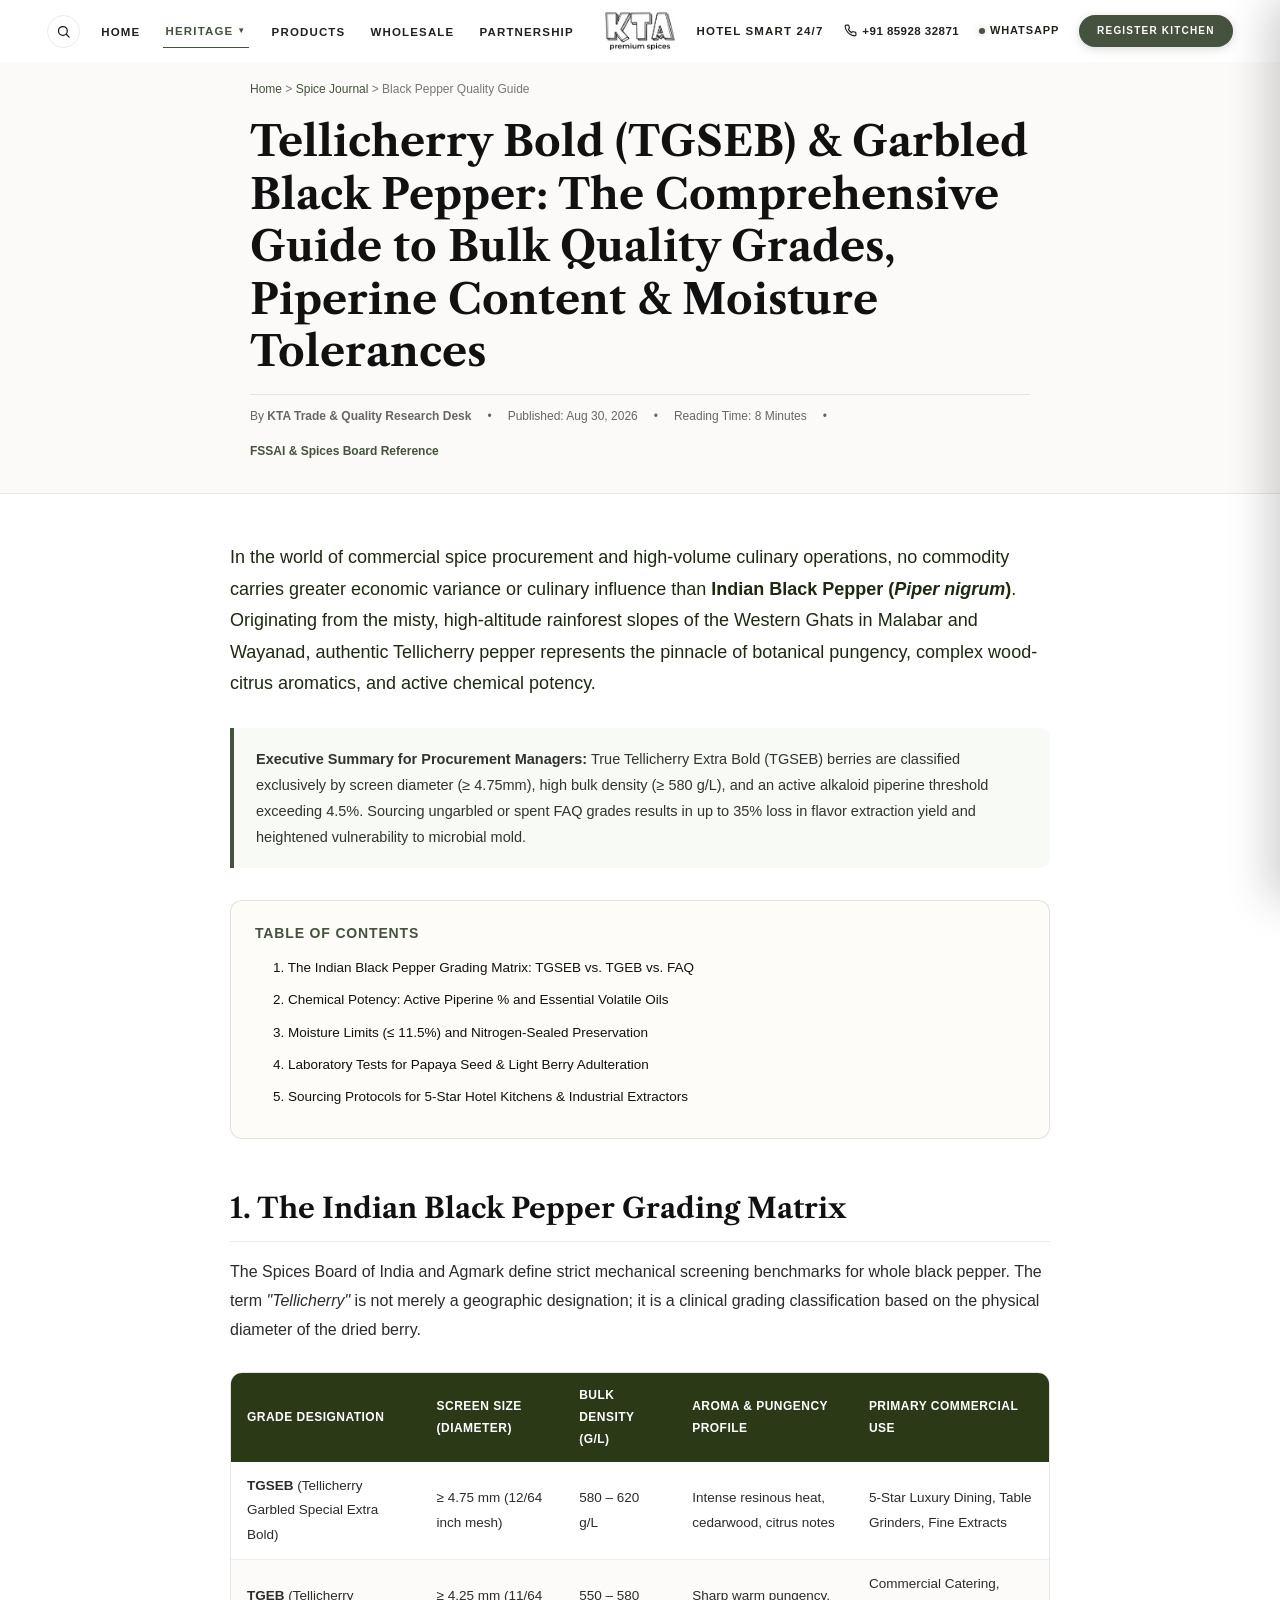
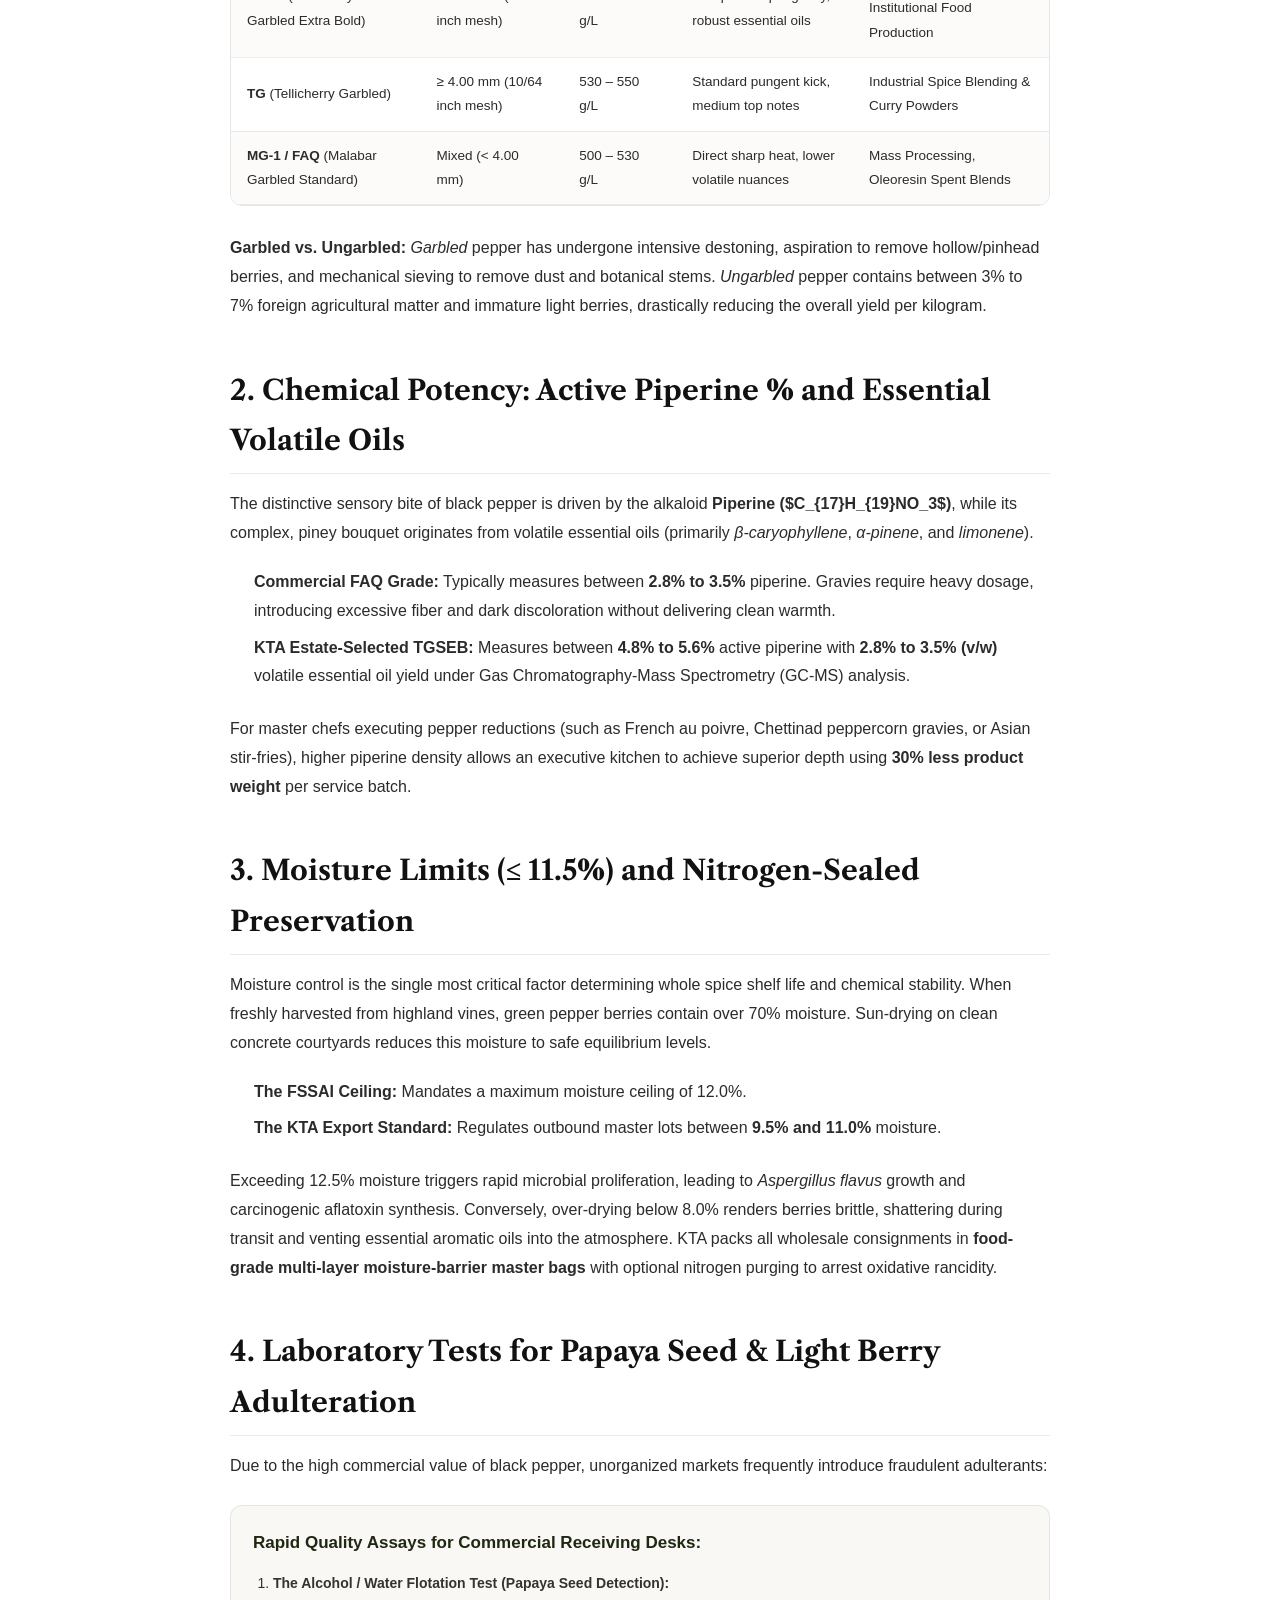
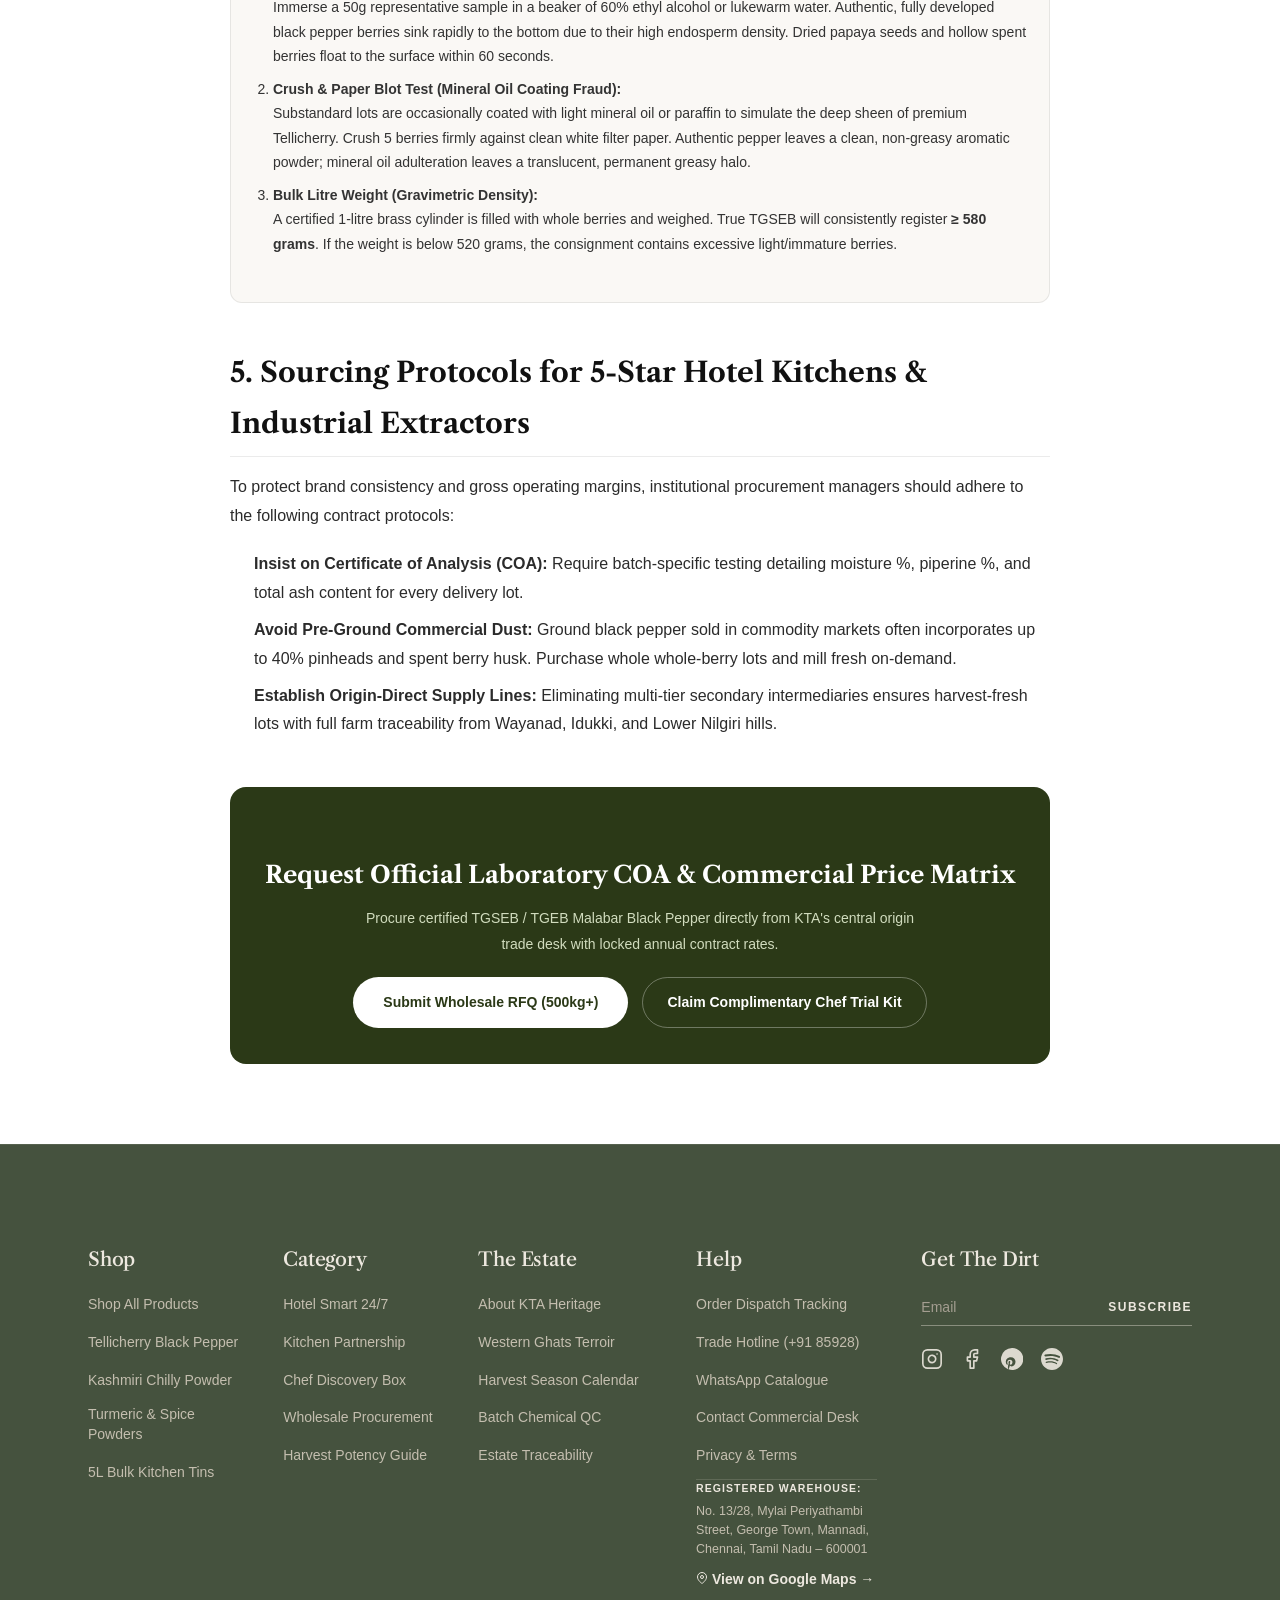
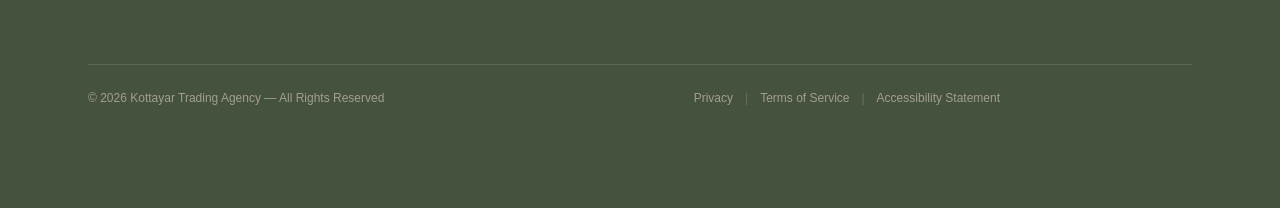
==== commit e168b804: "Optimize Estate Luxury Dark Footer for mobile with top-positioned newsletter and clean typography hi" ====
--- a/blog-pepper-quality.html
+++ b/blog-pepper-quality.html
@@ -370,7 +370,7 @@
           <div class="ef-social-row">
             <!-- Instagram -->
             <a href="https://instagram.com" target="_blank" rel="noopener" class="ef-social-link" aria-label="Instagram">
-              <svg width="20" height="20" viewBox="0 0 24 24" fill="none" stroke="currentColor" stroke-width="1.8" stroke-linecap="round" stroke-linejoin="round">
+              <svg width="22" height="22" viewBox="0 0 24 24" fill="none" stroke="currentColor" stroke-width="1.8" stroke-linecap="round" stroke-linejoin="round">
                 <rect x="2" y="2" width="20" height="20" rx="5" ry="5"/>
                 <path d="M16 11.37A4 4 0 1 1 12.63 8 4 4 0 0 1 16 11.37z"/>
                 <line x1="17.5" y1="6.5" x2="17.51" y2="6.5"/>
@@ -378,8 +378,20 @@
             </a>
             <!-- Facebook -->
             <a href="https://facebook.com" target="_blank" rel="noopener" class="ef-social-link" aria-label="Facebook">
-              <svg width="20" height="20" viewBox="0 0 24 24" fill="none" stroke="currentColor" stroke-width="1.8" stroke-linecap="round" stroke-linejoin="round">
+              <svg width="22" height="22" viewBox="0 0 24 24" fill="none" stroke="currentColor" stroke-width="1.8" stroke-linecap="round" stroke-linejoin="round">
                 <path d="M18 2h-3a5 5 0 0 0-5 5v3H7v4h3v8h4v-8h3l1-4h-4V7a1 1 0 0 1 1-1h3z"/>
+              </svg>
+            </a>
+            <!-- Pinterest -->
+            <a href="https://pinterest.com" target="_blank" rel="noopener" class="ef-social-link" aria-label="Pinterest">
+              <svg width="22" height="22" viewBox="0 0 24 24" fill="currentColor">
+                <path d="M12 0a12 12 0 0 0-4.37 23.18c-.05-.98-.1-2.48.02-3.55l.72-3.07s-.18-.37-.18-.93c0-.87.5-1.52 1.13-1.52.54 0 .8.4.8.89 0 .54-.34 1.35-.52 2.1-.15.63.31 1.15.93 1.15 1.12 0 1.98-1.18 1.98-2.88 0-1.51-1.08-2.56-2.63-2.56-1.92 0-3.05 1.44-3.05 2.93 0 .58.22 1.2.5 1.54.06.07.06.13.05.2l-.19.78c-.03.12-.1.15-.23.09-1.03-.48-1.67-1.98-1.67-3.19 0-2.6 1.89-4.98 5.45-4.98 2.86 0 5.08 2.04 5.08 4.77 0 2.85-1.79 5.13-4.28 5.13-.84 0-1.62-.43-1.89-.95l-.51 1.96c-.19.71-.69 1.6-1.03 2.15A12 12 0 1 0 12 0z"/>
+              </svg>
+            </a>
+            <!-- Spotify -->
+            <a href="https://spotify.com" target="_blank" rel="noopener" class="ef-social-link" aria-label="Spotify">
+              <svg width="22" height="22" viewBox="0 0 24 24" fill="currentColor">
+                <path d="M12 0C5.4 0 0 5.4 0 12s5.4 12 12 12 12-5.4 12-12S18.66 0 12 0zm5.521 17.34c-.24.359-.66.48-1.021.24-2.82-1.74-6.36-2.101-10.561-1.141-.418.122-.779-.179-.899-.539-.12-.421.18-.78.54-.9 4.56-1.021 8.52-.6 11.64 1.32.42.18.479.659.301 1.02zm1.44-3.3c-.301.42-.841.6-1.262.3-3.239-1.98-8.159-2.58-11.939-1.38-.479.12-1.02-.12-1.14-.6-.12-.48.12-1.021.6-1.141C9.6 9.9 15 10.561 18.72 12.84c.361.181.54.78.241 1.2zm.12-3.36C15.24 8.4 8.82 8.16 5.16 9.301c-.6.179-1.2-.181-1.38-.721-.18-.601.18-1.2.72-1.381 4.26-1.26 11.28-1.02 15.721 1.621.539.3.719 1.02.419 1.56-.299.421-1.02.599-1.559.3z"/>
               </svg>
             </a>
           </div>
--- a/shared.css
+++ b/shared.css
@@ -1240,26 +1240,85 @@
   border-top: 1px solid rgba(237, 232, 223, 0.1);
 }
 
+.estate-footer-container {
+  max-width: 1200px;
+  margin: 0 auto;
+  padding: 0 clamp(20px, 4vw, 48px);
+  box-sizing: border-box;
+}
+
+.estate-footer-grid {
+  display: grid;
+  grid-template-columns: 1fr 1fr 1.15fr 1.2fr 1.6fr;
+  gap: clamp(24px, 3.5vw, 48px);
+  align-items: flex-start;
+}
+
+.ef-nav-col,
+.ef-newsletter-col {
+  display: flex;
+  flex-direction: column;
+}
+
+.ef-nav-title {
+  font-family: var(--font-caslon), 'Libre Caslon Text', Georgia, serif;
+  font-size: clamp(19px, 1.5vw, 24px);
+  font-weight: 500;
+  color: #ede8df;
+  margin: 0 0 20px 0;
+  letter-spacing: -0.01em;
+  line-height: 1.25;
+}
+
+.ef-nav-links {
+  list-style: none;
+  padding: 0;
+  margin: 0;
+  display: flex;
+  flex-direction: column;
+  gap: 12px;
+}
+
+.ef-nav-links li {
+  margin: 0;
+  padding: 0;
+}
+
+.ef-nav-links a {
+  font-family: var(--font-body), sans-serif;
+  font-size: 14px;
+  line-height: 1.45;
+  color: #c4beaf;
+  text-decoration: none;
+  transition: color 0.2s ease, transform 0.2s ease;
+  display: inline-block;
+}
+
+.ef-nav-links a:hover {
+  color: #ffffff;
+  transform: translateX(2px);
+}
+
 .ef-address-wrap {
-  margin-top: 14px;
-  padding-top: 12px;
+  margin-top: 16px;
+  padding-top: 14px;
   border-top: 1px solid rgba(237, 232, 223, 0.15);
 }
 
 .ef-address-tag {
   font-family: var(--font-body), sans-serif;
-  font-size: 10px;
+  font-size: 10.5px;
   font-weight: 800;
   letter-spacing: 0.10em;
   text-transform: uppercase;
   color: #ede8df;
   display: block;
-  margin-bottom: 4px;
+  margin-bottom: 5px;
 }
 
 .ef-address-text {
   font-family: var(--font-body), sans-serif;
-  font-size: 12px;
+  font-size: 12.5px;
   line-height: 1.5;
   color: #c4beaf;
   margin: 0 0 8px 0;
@@ -1267,12 +1326,12 @@
 
 .ef-map-link {
   font-family: var(--font-body), sans-serif;
-  font-size: 11.5px;
+  font-size: 12px;
   font-weight: 700;
   color: #ede8df !important;
   display: inline-flex;
   align-items: center;
-  gap: 5px;
+  gap: 6px;
   text-decoration: underline;
   transition: color 0.2s ease;
 }
@@ -1281,67 +1340,17 @@
   color: #ffffff !important;
 }
 
-.estate-footer-container {
-  max-width: 1200px;
-  margin: 0 auto;
-  padding: 0 clamp(20px, 4vw, 48px);
-  box-sizing: border-box;
-}
-
-.estate-footer-grid {
-  display: grid;
-  grid-template-columns: 1fr 1fr 1.15fr 1.2fr 1.6fr;
-  gap: clamp(24px, 3.5vw, 48px);
-  align-items: flex-start;
-}
-
-.ef-nav-title {
-  font-family: var(--font-caslon), 'Libre Caslon Text', Georgia, serif;
-  font-size: clamp(17px, 1.4vw, 20px);
-  font-weight: 700;
-  color: #ede8df;
-  margin: 0 0 18px 0;
-  letter-spacing: -0.01em;
-}
-
-.ef-nav-links {
-  list-style: none;
-  padding: 0;
-  margin: 0;
-  display: flex;
-  flex-direction: column;
-  gap: 11px;
-}
-
-.ef-nav-links li {
-  margin: 0;
-  padding: 0;
-}
-
-.ef-nav-links a {
-  font-family: var(--font-body), sans-serif;
-  font-size: 13px;
-  line-height: 1.4;
-  color: #c4beaf;
-  text-decoration: none;
-  transition: color 0.2s ease, transform 0.2s ease;
-  display: inline-block;
-}
-
-.ef-nav-links a:hover {
-  color: #ffffff;
-  transform: translateX(2px);
-}
-
 /* Newsletter Column */
 .ef-subscribe-form {
   display: flex;
   align-items: center;
-  border-bottom: 1px solid rgba(237, 232, 223, 0.35);
-  padding-bottom: 7px;
-  margin-top: 14px;
+  justify-content: space-between;
+  border-bottom: 1px solid rgba(237, 232, 223, 0.4);
+  padding-bottom: 8px;
+  margin-top: 6px;
   margin-bottom: 22px;
   transition: border-color 0.2s ease;
+  width: 100%;
 }
 
 .ef-subscribe-form:focus-within {
@@ -1354,9 +1363,10 @@
   outline: none;
   color: #ffffff;
   font-family: var(--font-body), sans-serif;
-  font-size: 13.5px;
+  font-size: 14px;
   flex: 1;
   min-width: 0;
+  padding: 2px 0;
 }
 
 .ef-subscribe-input::placeholder {
@@ -1368,12 +1378,12 @@
   border: none;
   color: #ede8df;
   font-family: var(--font-body), sans-serif;
-  font-size: 11px;
+  font-size: 12px;
   font-weight: 800;
   letter-spacing: 0.12em;
   text-transform: uppercase;
   cursor: pointer;
-  padding: 0 0 0 10px;
+  padding: 0 0 0 12px;
   transition: color 0.2s ease;
   flex-shrink: 0;
 }
@@ -1385,7 +1395,7 @@
 .ef-social-row {
   display: flex;
   align-items: center;
-  gap: 16px;
+  gap: 18px;
 }
 
 .ef-social-link {
@@ -1393,14 +1403,18 @@
   display: flex;
   align-items: center;
   justify-content: center;
-  transition: color 0.2s ease, transform 0.2s ease;
-  opacity: 0.85;
+  transition: color 0.2s ease, transform 0.2s ease, opacity 0.2s ease;
+  opacity: 0.9;
 }
 
 .ef-social-link:hover {
   color: #ffffff;
   opacity: 1;
   transform: translateY(-2px);
+}
+
+.ef-social-link svg {
+  display: block;
 }
 
 /* Bottom Bar */
@@ -1443,28 +1457,113 @@
   opacity: 0.4;
 }
 
+/* Tablet Layout (max-width: 1024px) */
 @media (max-width: 1024px) {
   .estate-footer-grid {
-    grid-template-columns: repeat(3, 1fr);
+    grid-template-columns: repeat(2, 1fr);
+    gap: 40px 32px;
+  }
+  .ef-newsletter-col {
+    grid-column: 1 / -1;
+    order: -1;
+    margin-bottom: 8px;
+    padding-bottom: 24px;
+    border-bottom: 1px solid rgba(237, 232, 223, 0.12);
+  }
+}
+
+/* Mobile Layout (max-width: 768px) - Exact match with user reference screenshot */
+@media (max-width: 768px) {
+  .estate-dark-footer {
+    padding: 52px 0 36px 0;
+  }
+  .estate-footer-container {
+    padding: 0 24px;
+  }
+  .estate-footer-grid {
+    display: flex;
+    flex-direction: column;
     gap: 36px;
+    align-items: stretch;
   }
   .ef-newsletter-col {
-    grid-column: span 2;
-  }
-}
-
-@media (max-width: 640px) {
-  .estate-footer-grid {
-    grid-template-columns: 1fr;
-    gap: 32px;
-  }
-  .ef-newsletter-col {
-    grid-column: span 1;
+    order: -1;
+    width: 100%;
+    margin-bottom: 4px;
+    padding-bottom: 0;
+    border-bottom: none;
+  }
+  .ef-nav-title {
+    font-family: var(--font-caslon), 'Libre Caslon Text', Georgia, serif;
+    font-size: 24px;
+    font-weight: 500;
+    color: #ede8df;
+    margin: 0 0 16px 0;
+    letter-spacing: -0.01em;
+    line-height: 1.25;
+  }
+  .ef-nav-links {
+    gap: 13px;
+  }
+  .ef-nav-links a {
+    font-size: 15px;
+    line-height: 1.45;
+    color: #c9c4b7;
+  }
+  .ef-subscribe-form {
+    display: flex;
+    align-items: center;
+    justify-content: space-between;
+    border-bottom: 1px solid rgba(237, 232, 223, 0.5);
+    padding-bottom: 8px;
+    margin-top: 10px;
+    margin-bottom: 22px;
+    width: 100%;
+  }
+  .ef-subscribe-input {
+    font-size: 15px;
+    color: #ffffff;
+    padding: 2px 0;
+  }
+  .ef-subscribe-input::placeholder {
+    color: #9d978a;
+  }
+  .ef-subscribe-btn {
+    font-size: 12.5px;
+    font-weight: 800;
+    letter-spacing: 0.10em;
+    padding-left: 12px;
+    color: #ede8df;
+  }
+  .ef-social-row {
+    gap: 20px;
+    margin-top: 2px;
+    margin-bottom: 6px;
+  }
+  .ef-social-link {
+    opacity: 0.95;
+  }
+  .ef-social-link svg {
+    width: 24px;
+    height: 24px;
+  }
+  .ef-address-wrap {
+    margin-top: 16px;
+    padding-top: 14px;
   }
   .estate-footer-bottom {
     flex-direction: column;
     align-items: flex-start;
-    gap: 12px;
+    gap: 16px;
+    margin-top: 44px;
+    padding-top: 24px;
+    padding-bottom: 24px;
+    padding-right: 0;
+  }
+  .ef-bottom-links {
+    flex-direction: row;
+    flex-wrap: wrap;
+    gap: 8px 12px;
   }
 }
 
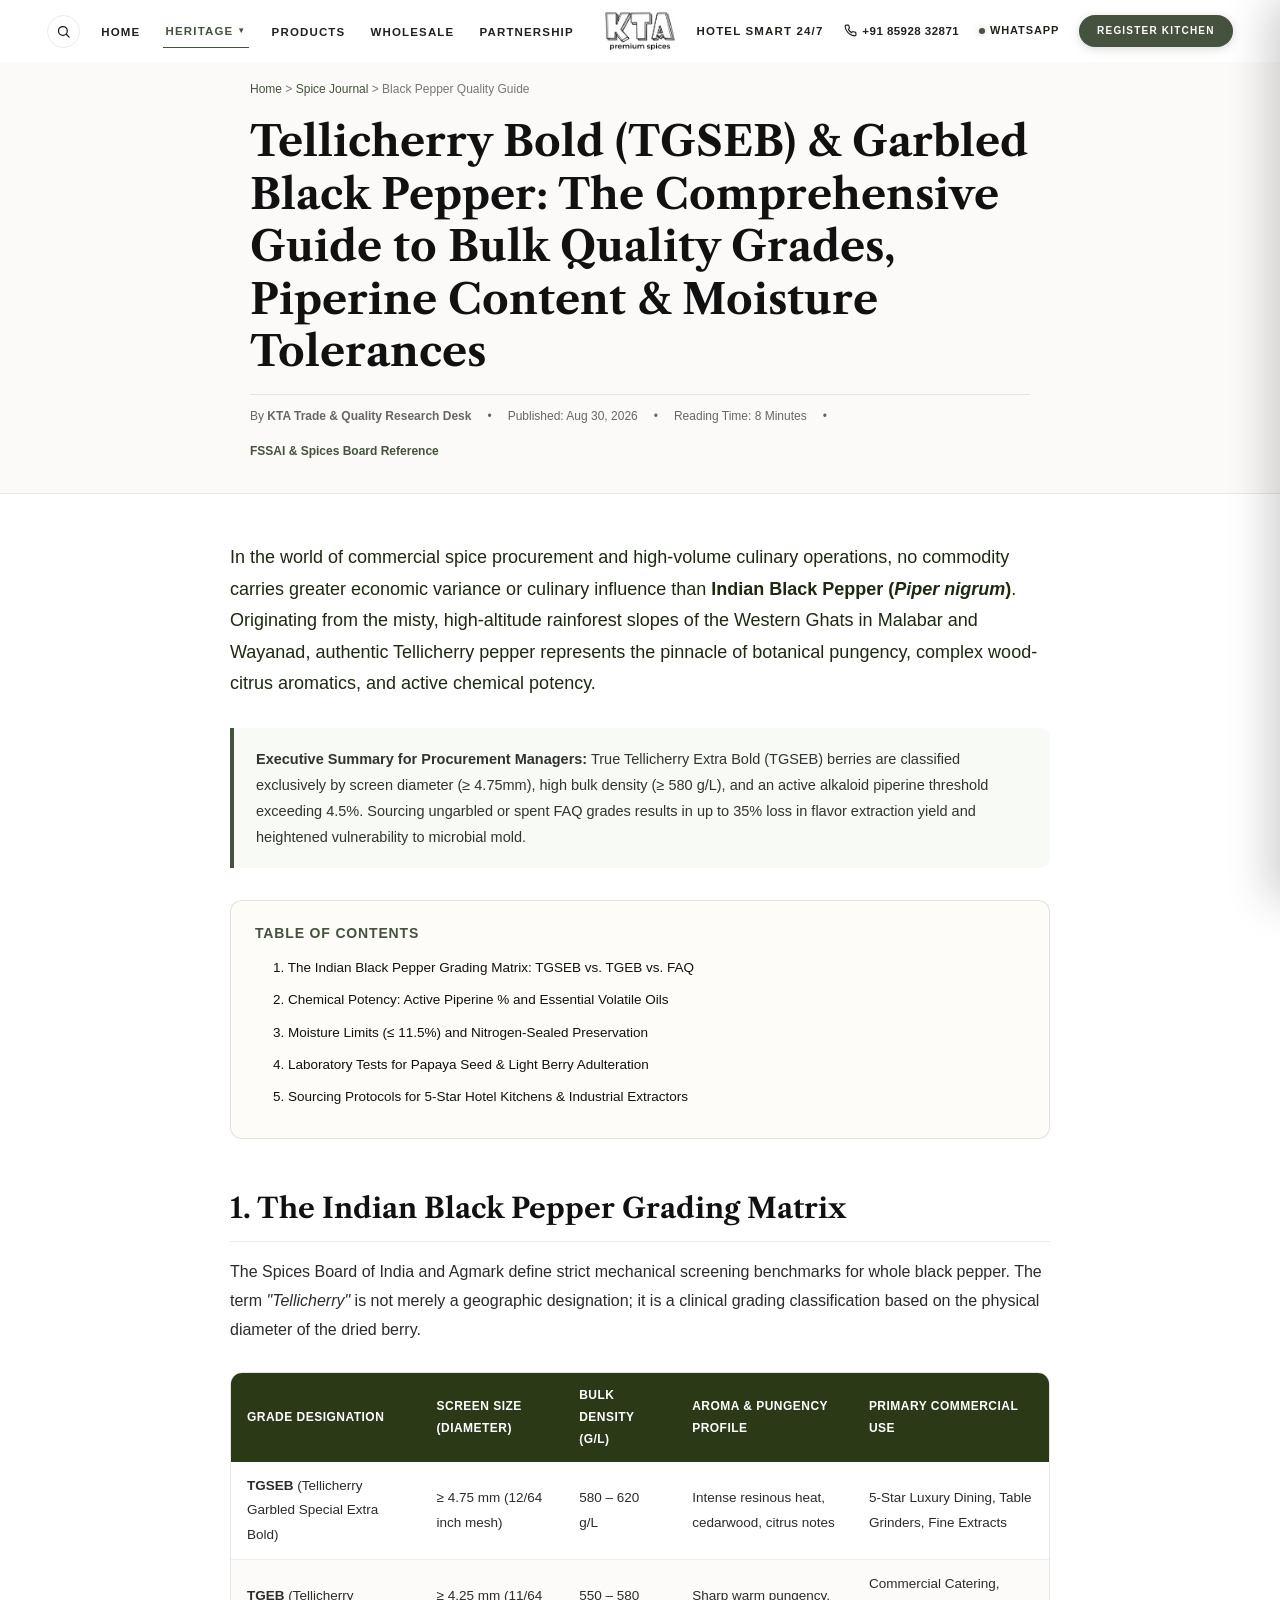
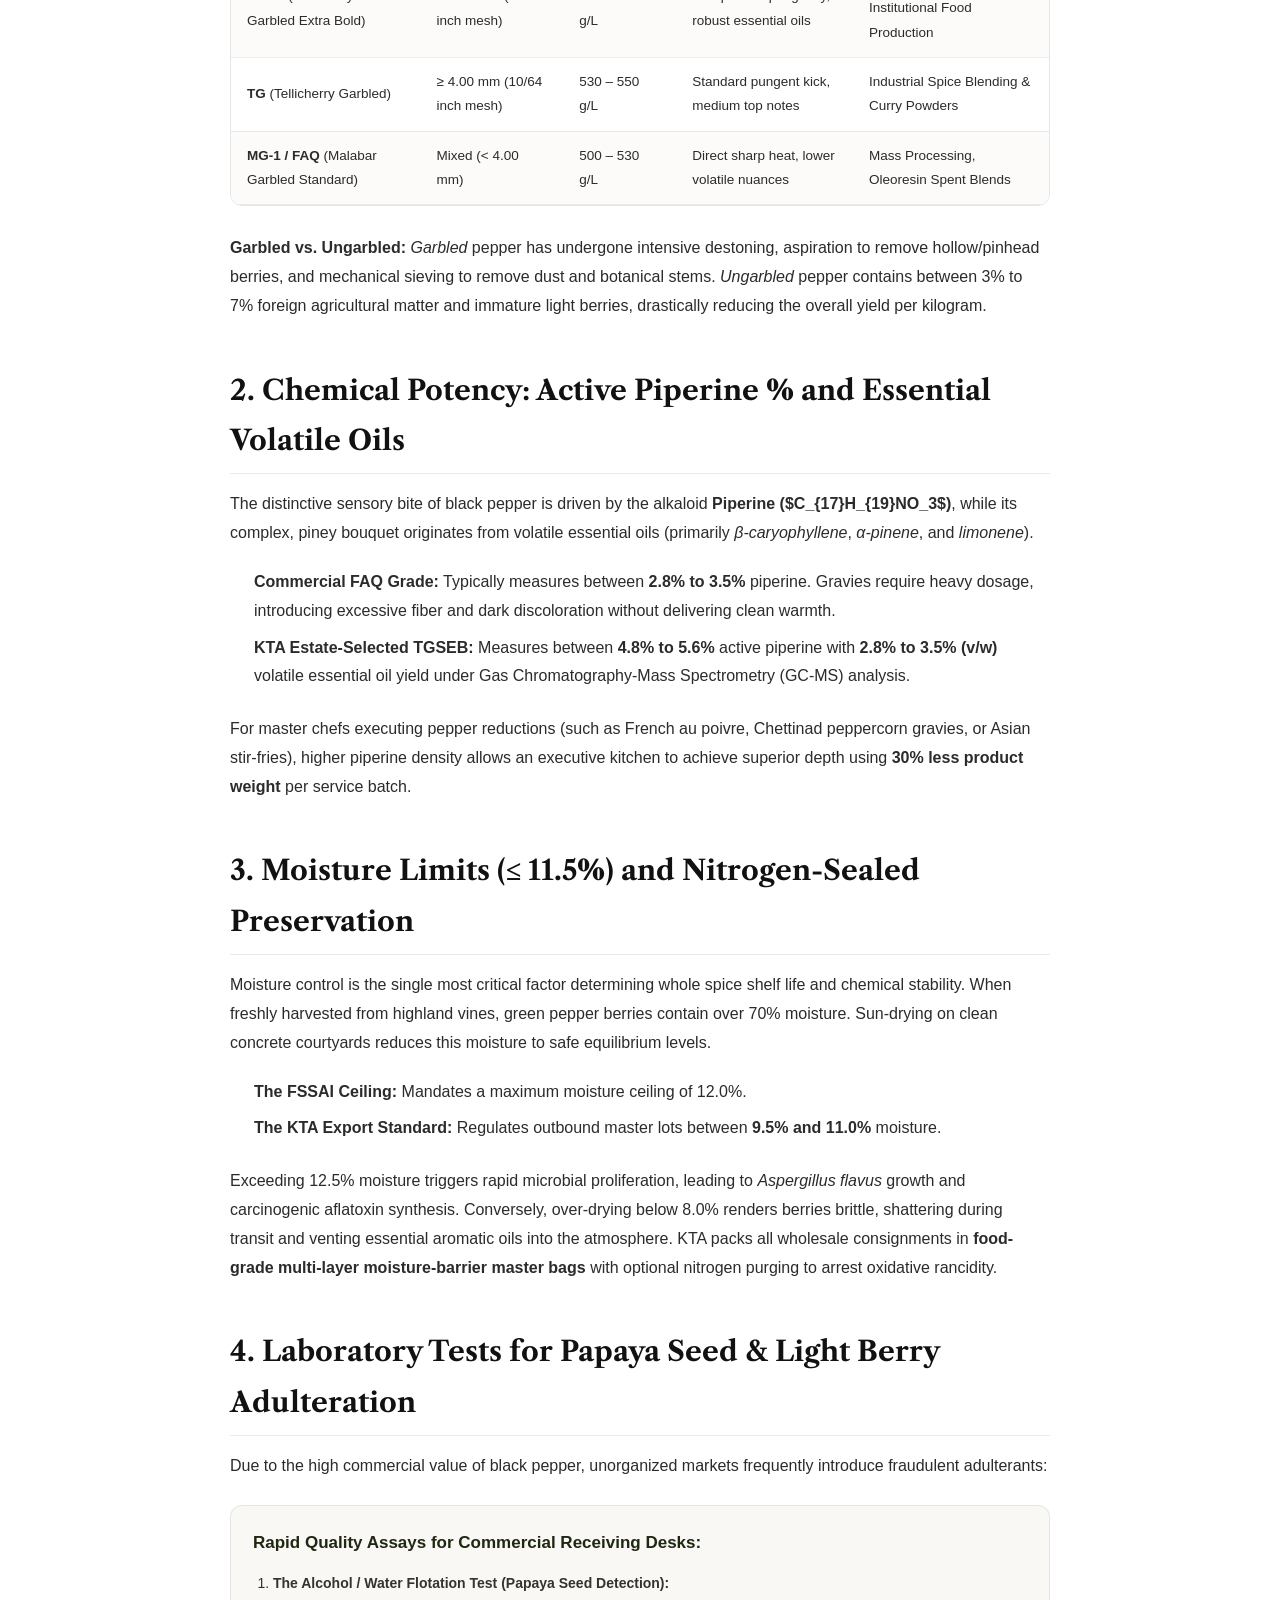
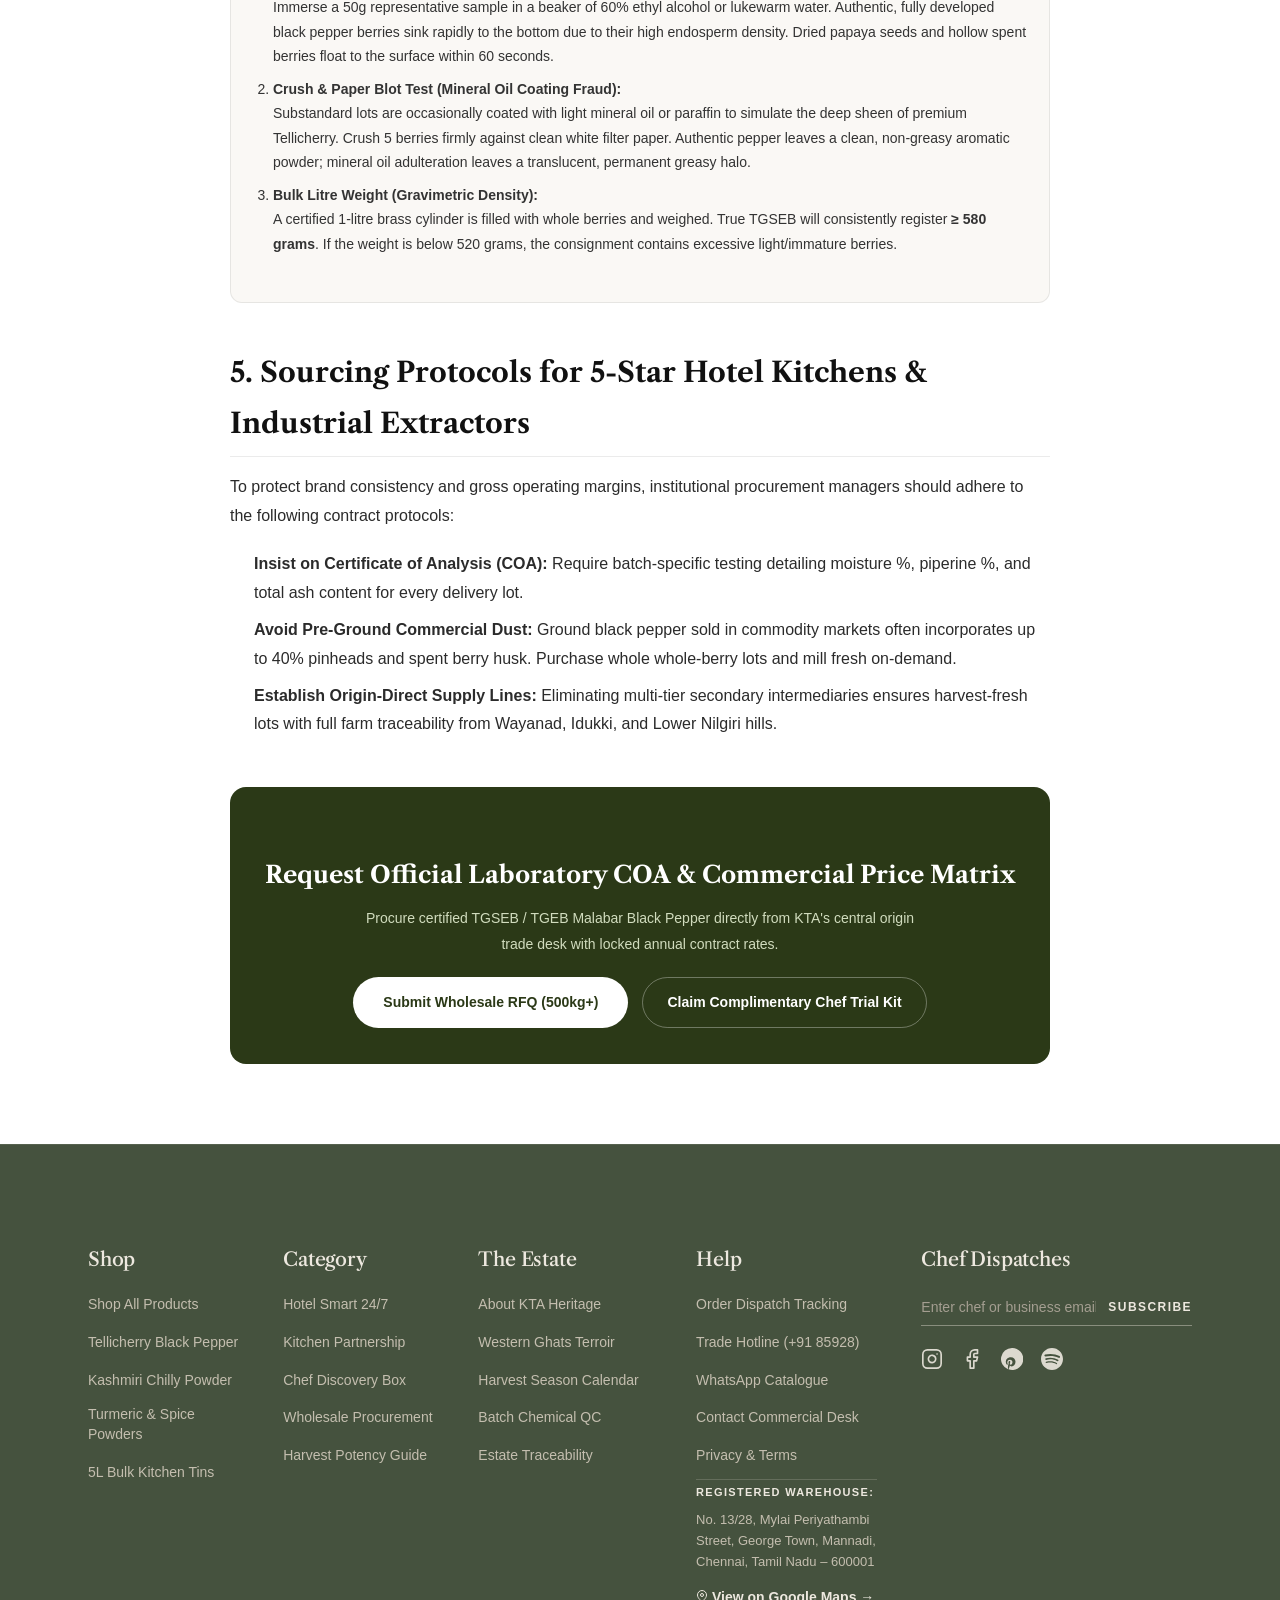
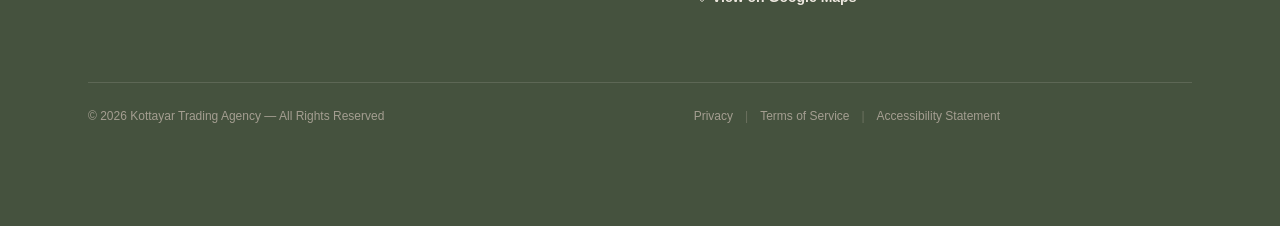
==== commit 171afd92: "Replace Get The Dirt with Chef Dispatches and implement universal CRM dispatch handler for newslette" ====
--- a/blog-pepper-quality.html
+++ b/blog-pepper-quality.html
@@ -359,11 +359,11 @@
           </ul>
         </div>
 
-        <!-- Col 5: Get The Dirt -->
+        <!-- Col 5: Chef Dispatches -->
         <div class="ef-newsletter-col">
-          <h4 class="ef-nav-title">Get The Dirt</h4>
-          <form class="ef-subscribe-form" onsubmit="event.preventDefault(); alert('Thank you for subscribing to KTA Highland Dispatches.');">
-            <input type="email" placeholder="Email" class="ef-subscribe-input" required aria-label="Email for newsletter">
+          <h4 class="ef-nav-title">Chef Dispatches</h4>
+          <form class="ef-subscribe-form" onsubmit="handleFooterSubscribe(event)">
+            <input type="email" placeholder="Enter chef or business email" class="ef-subscribe-input" required aria-label="Email for Chef Dispatches">
             <button type="submit" class="ef-subscribe-btn">SUBSCRIBE</button>
           </form>
           
--- a/shared.css
+++ b/shared.css
@@ -1300,40 +1300,42 @@
 }
 
 .ef-address-wrap {
-  margin-top: 16px;
-  padding-top: 14px;
-  border-top: 1px solid rgba(237, 232, 223, 0.15);
+  margin-top: 32px;
+  padding-top: 22px;
+  border-top: 1px solid rgba(237, 232, 223, 0.18);
 }
 
 .ef-address-tag {
   font-family: var(--font-body), sans-serif;
-  font-size: 10.5px;
+  font-size: 11px;
   font-weight: 800;
-  letter-spacing: 0.10em;
+  letter-spacing: 0.12em;
   text-transform: uppercase;
   color: #ede8df;
   display: block;
-  margin-bottom: 5px;
+  margin-top: 4px;
+  margin-bottom: 8px;
 }
 
 .ef-address-text {
   font-family: var(--font-body), sans-serif;
-  font-size: 12.5px;
-  line-height: 1.5;
+  font-size: 13px;
+  line-height: 1.6;
   color: #c4beaf;
-  margin: 0 0 8px 0;
+  margin: 0 0 12px 0;
 }
 
 .ef-map-link {
   font-family: var(--font-body), sans-serif;
-  font-size: 12px;
+  font-size: 12.5px;
   font-weight: 700;
   color: #ede8df !important;
   display: inline-flex;
   align-items: center;
-  gap: 6px;
+  gap: 7px;
   text-decoration: underline;
   transition: color 0.2s ease;
+  margin-top: 2px;
 }
 
 .ef-map-link:hover {
@@ -1548,8 +1550,21 @@
     height: 24px;
   }
   .ef-address-wrap {
-    margin-top: 16px;
-    padding-top: 14px;
+    margin-top: 42px;
+    padding-top: 24px;
+    border-top: 1px solid rgba(237, 232, 223, 0.2);
+  }
+  .ef-address-tag {
+    font-size: 11.5px;
+    margin-bottom: 8px;
+  }
+  .ef-address-text {
+    font-size: 14px;
+    line-height: 1.6;
+    margin-bottom: 12px;
+  }
+  .ef-map-link {
+    font-size: 13px;
   }
   .estate-footer-bottom {
     flex-direction: column;
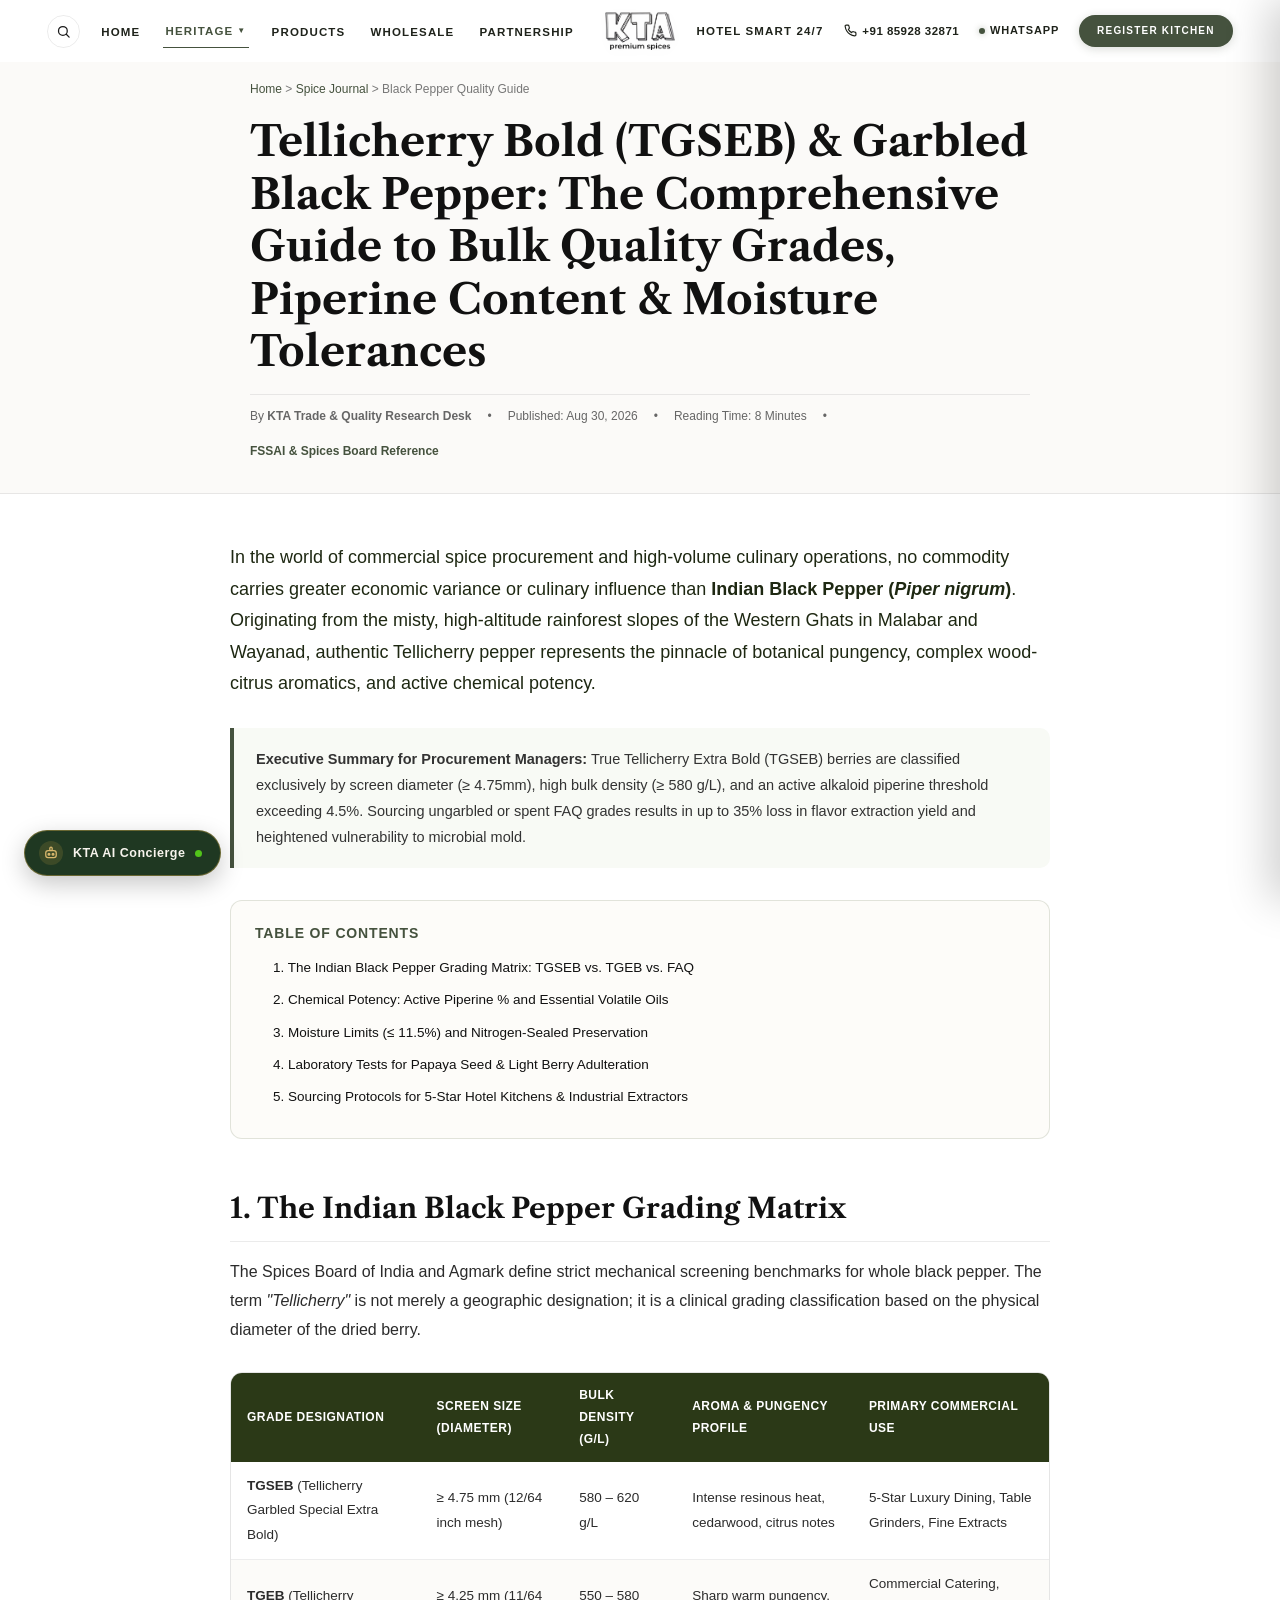
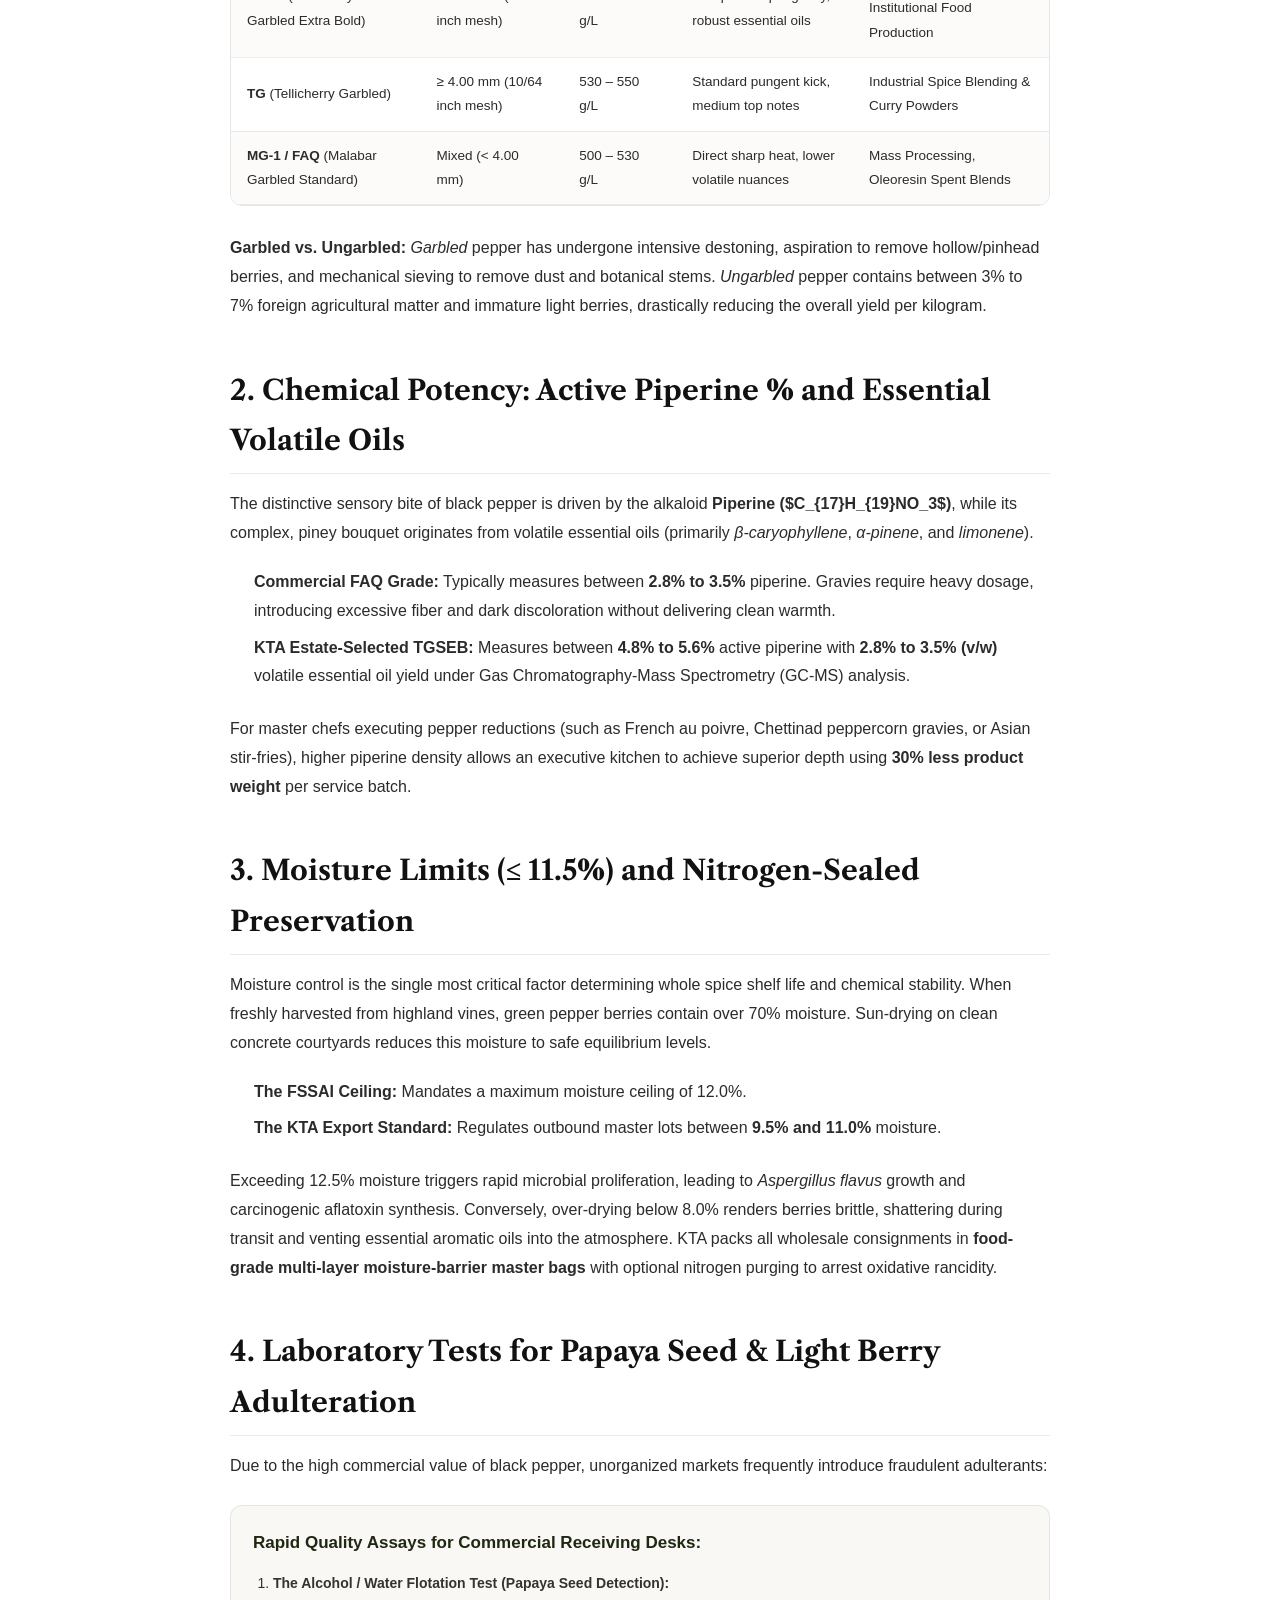
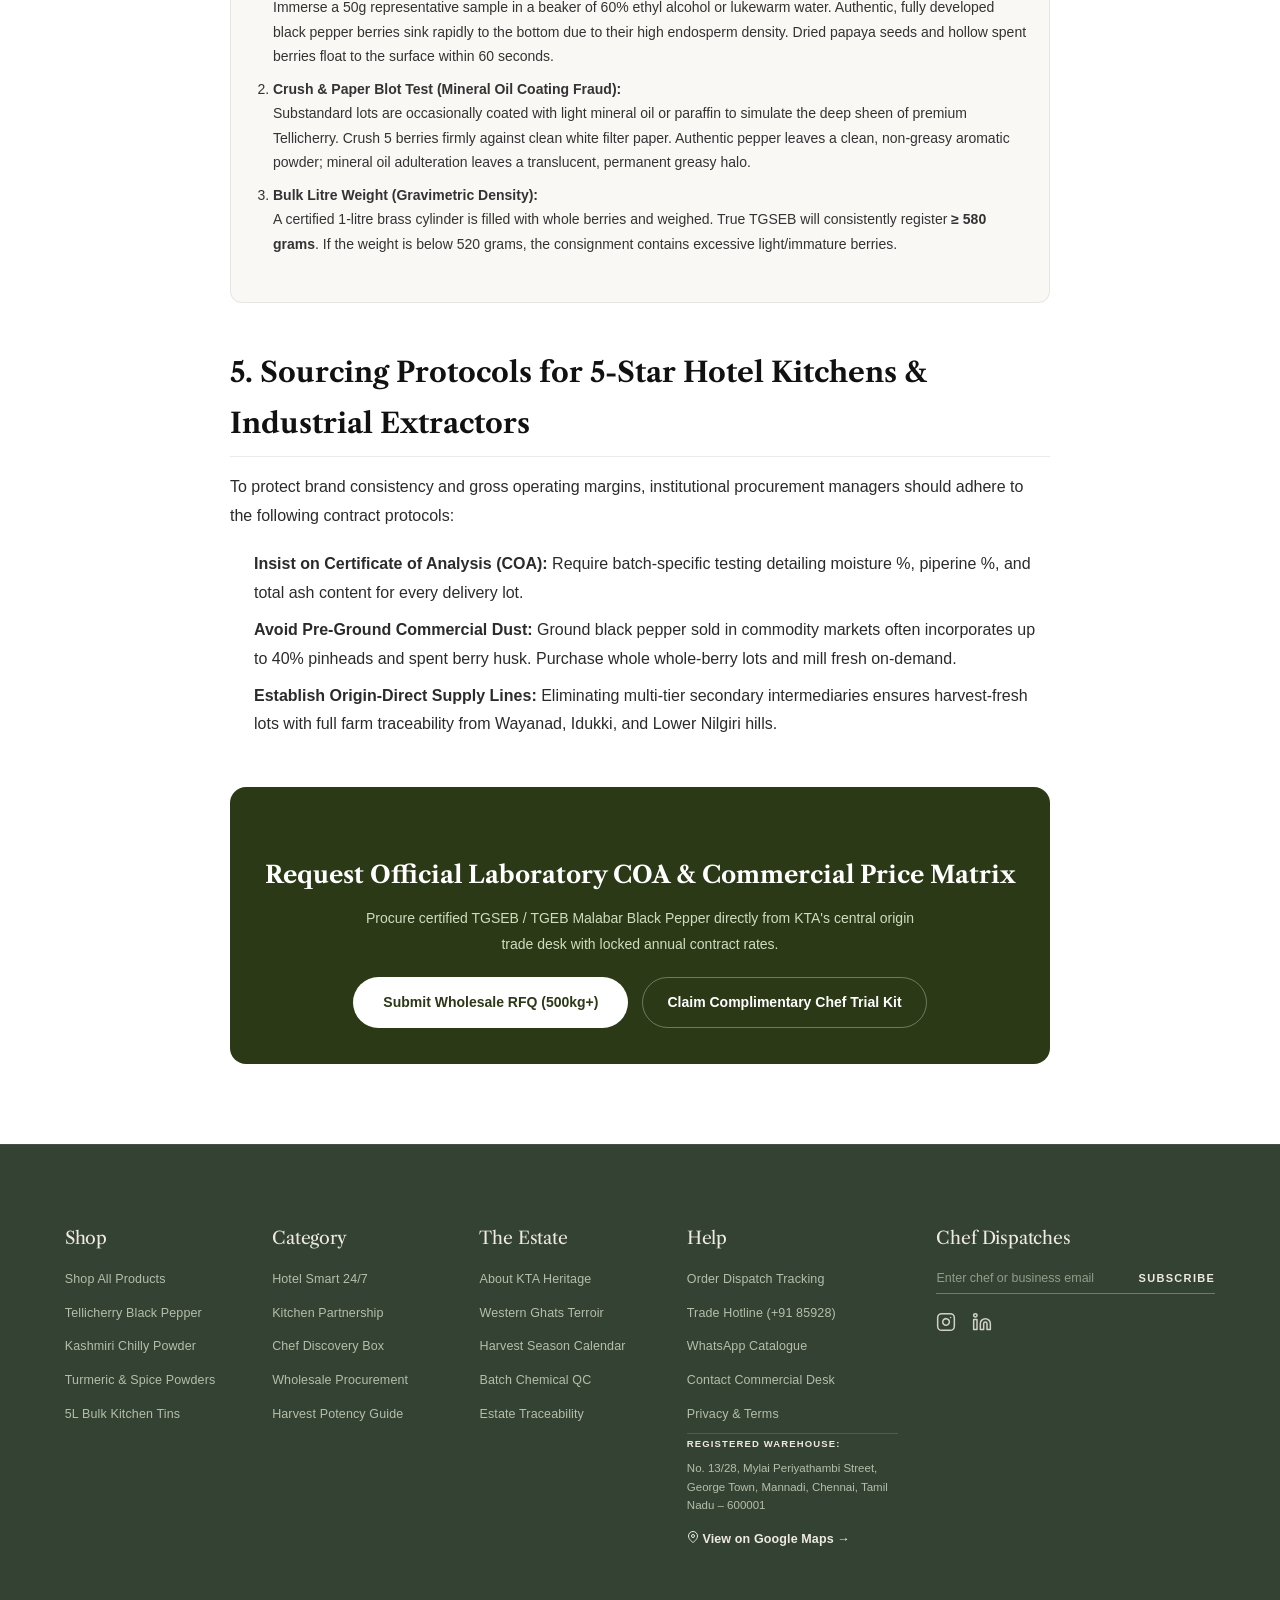
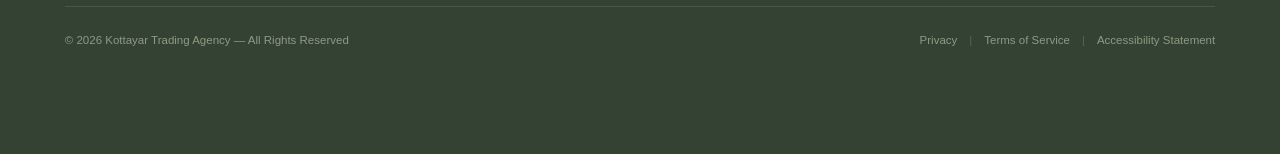
==== commit 5f9368ba: "feat(concierge): add KTA AI Concierge chatbot, fix footer white-gap, update social links to Instagra" ====
--- a/blog-pepper-quality.html
+++ b/blog-pepper-quality.html
@@ -370,28 +370,18 @@
           <div class="ef-social-row">
             <!-- Instagram -->
             <a href="https://instagram.com" target="_blank" rel="noopener" class="ef-social-link" aria-label="Instagram">
-              <svg width="22" height="22" viewBox="0 0 24 24" fill="none" stroke="currentColor" stroke-width="1.8" stroke-linecap="round" stroke-linejoin="round">
+              <svg width="20" height="20" viewBox="0 0 24 24" fill="none" stroke="currentColor" stroke-width="1.8" stroke-linecap="round" stroke-linejoin="round">
                 <rect x="2" y="2" width="20" height="20" rx="5" ry="5"/>
                 <path d="M16 11.37A4 4 0 1 1 12.63 8 4 4 0 0 1 16 11.37z"/>
                 <line x1="17.5" y1="6.5" x2="17.51" y2="6.5"/>
               </svg>
             </a>
-            <!-- Facebook -->
-            <a href="https://facebook.com" target="_blank" rel="noopener" class="ef-social-link" aria-label="Facebook">
-              <svg width="22" height="22" viewBox="0 0 24 24" fill="none" stroke="currentColor" stroke-width="1.8" stroke-linecap="round" stroke-linejoin="round">
-                <path d="M18 2h-3a5 5 0 0 0-5 5v3H7v4h3v8h4v-8h3l1-4h-4V7a1 1 0 0 1 1-1h3z"/>
-              </svg>
-            </a>
-            <!-- Pinterest -->
-            <a href="https://pinterest.com" target="_blank" rel="noopener" class="ef-social-link" aria-label="Pinterest">
-              <svg width="22" height="22" viewBox="0 0 24 24" fill="currentColor">
-                <path d="M12 0a12 12 0 0 0-4.37 23.18c-.05-.98-.1-2.48.02-3.55l.72-3.07s-.18-.37-.18-.93c0-.87.5-1.52 1.13-1.52.54 0 .8.4.8.89 0 .54-.34 1.35-.52 2.1-.15.63.31 1.15.93 1.15 1.12 0 1.98-1.18 1.98-2.88 0-1.51-1.08-2.56-2.63-2.56-1.92 0-3.05 1.44-3.05 2.93 0 .58.22 1.2.5 1.54.06.07.06.13.05.2l-.19.78c-.03.12-.1.15-.23.09-1.03-.48-1.67-1.98-1.67-3.19 0-2.6 1.89-4.98 5.45-4.98 2.86 0 5.08 2.04 5.08 4.77 0 2.85-1.79 5.13-4.28 5.13-.84 0-1.62-.43-1.89-.95l-.51 1.96c-.19.71-.69 1.6-1.03 2.15A12 12 0 1 0 12 0z"/>
-              </svg>
-            </a>
-            <!-- Spotify -->
-            <a href="https://spotify.com" target="_blank" rel="noopener" class="ef-social-link" aria-label="Spotify">
-              <svg width="22" height="22" viewBox="0 0 24 24" fill="currentColor">
-                <path d="M12 0C5.4 0 0 5.4 0 12s5.4 12 12 12 12-5.4 12-12S18.66 0 12 0zm5.521 17.34c-.24.359-.66.48-1.021.24-2.82-1.74-6.36-2.101-10.561-1.141-.418.122-.779-.179-.899-.539-.12-.421.18-.78.54-.9 4.56-1.021 8.52-.6 11.64 1.32.42.18.479.659.301 1.02zm1.44-3.3c-.301.42-.841.6-1.262.3-3.239-1.98-8.159-2.58-11.939-1.38-.479.12-1.02-.12-1.14-.6-.12-.48.12-1.021.6-1.141C9.6 9.9 15 10.561 18.72 12.84c.361.181.54.78.241 1.2zm.12-3.36C15.24 8.4 8.82 8.16 5.16 9.301c-.6.179-1.2-.181-1.38-.721-.18-.601.18-1.2.72-1.381 4.26-1.26 11.28-1.02 15.721 1.621.539.3.719 1.02.419 1.56-.299.421-1.02.599-1.559.3z"/>
+            <!-- LinkedIn -->
+            <a href="https://linkedin.com" target="_blank" rel="noopener" class="ef-social-link" aria-label="LinkedIn">
+              <svg width="20" height="20" viewBox="0 0 24 24" fill="none" stroke="currentColor" stroke-width="1.8" stroke-linecap="round" stroke-linejoin="round">
+                <path d="M16 8a6 6 0 0 1 6 6v7h-4v-7a2 2 0 0 0-2-2 2 2 0 0 0-2 2v7h-4v-7a6 6 0 0 1 6-6z"/>
+                <rect x="2" y="9" width="4" height="12"/>
+                <circle cx="4" cy="4" r="2"/>
               </svg>
             </a>
           </div>
--- a/shared.css
+++ b/shared.css
@@ -43,6 +43,7 @@
   text-size-adjust: 100%;
   overflow-x: hidden;
   width: 100%;
+  background-color: #344234;
   scrollbar-width: thin;
   scrollbar-color: rgba(67, 81, 40, 0.35) transparent;
 }
@@ -83,6 +84,16 @@
   line-height: 1.6;
   width: 100%;
   min-height: 100vh;
+  display: flex;
+  flex-direction: column;
+}
+
+main, .page-wrapper, .site-main {
+  flex: 1 0 auto;
+}
+
+footer, .estate-dark-footer, .minimalist-footer-section {
+  margin-top: auto;
 }
 
 img {
@@ -1229,28 +1240,29 @@
 
 /* ═══════════════════════════════════════════════════════════
    ESTATE LUXURY DARK FOOTER (.estate-dark-footer)
+   Flamingo Estate Inspired Luxury Dark Olive Palette & Small Refined Typography
    ═══════════════════════════════════════════════════════════ */
 .estate-dark-footer {
-  background: #45523e;
+  background: #344234;
   color: #ede8df;
-  padding: clamp(68px, 8vw, 108px) 0 clamp(28px, 4vw, 40px);
+  padding: clamp(60px, 6.5vw, 92px) 0 clamp(72px, 8vw, 96px);
   width: 100%;
   box-sizing: border-box;
-  font-family: var(--font-body), sans-serif;
-  border-top: 1px solid rgba(237, 232, 223, 0.1);
+  font-family: var(--font-body), -apple-system, BlinkMacSystemFont, "Segoe UI", Roboto, sans-serif;
+  border-top: 1px solid rgba(230, 227, 218, 0.08);
 }
 
 .estate-footer-container {
-  max-width: 1200px;
+  max-width: 1240px;
   margin: 0 auto;
-  padding: 0 clamp(20px, 4vw, 48px);
+  padding: 0 clamp(20px, 3.5vw, 48px);
   box-sizing: border-box;
 }
 
 .estate-footer-grid {
   display: grid;
-  grid-template-columns: 1fr 1fr 1.15fr 1.2fr 1.6fr;
-  gap: clamp(24px, 3.5vw, 48px);
+  grid-template-columns: 1fr 1fr 1fr 1.25fr 1.65fr;
+  gap: clamp(20px, 3vw, 44px);
   align-items: flex-start;
 }
 
@@ -1261,13 +1273,13 @@
 }
 
 .ef-nav-title {
-  font-family: var(--font-caslon), 'Libre Caslon Text', Georgia, serif;
-  font-size: clamp(19px, 1.5vw, 24px);
-  font-weight: 500;
-  color: #ede8df;
-  margin: 0 0 20px 0;
+  font-family: var(--font-caslon), 'Libre Caslon Text', 'Instrument Serif', Georgia, serif;
+  font-size: 17.5px;
+  font-weight: 400;
+  color: #eeeae1;
+  margin: 0 0 16px 0;
   letter-spacing: -0.01em;
-  line-height: 1.25;
+  line-height: 1.2;
 }
 
 .ef-nav-links {
@@ -1276,7 +1288,7 @@
   margin: 0;
   display: flex;
   flex-direction: column;
-  gap: 12px;
+  gap: 8px;
 }
 
 .ef-nav-links li {
@@ -1286,12 +1298,13 @@
 
 .ef-nav-links a {
   font-family: var(--font-body), sans-serif;
-  font-size: 14px;
-  line-height: 1.45;
-  color: #c4beaf;
+  font-size: 12.5px;
+  line-height: 1.55;
+  color: #b5bea8;
   text-decoration: none;
   transition: color 0.2s ease, transform 0.2s ease;
   display: inline-block;
+  letter-spacing: 0.01em;
 }
 
 .ef-nav-links a:hover {
@@ -1300,39 +1313,39 @@
 }
 
 .ef-address-wrap {
-  margin-top: 32px;
-  padding-top: 22px;
-  border-top: 1px solid rgba(237, 232, 223, 0.18);
+  margin-top: clamp(36px, 4vw, 44px);
+  padding-top: clamp(20px, 2.5vw, 26px);
+  border-top: 1px solid rgba(230, 227, 218, 0.16);
 }
 
 .ef-address-tag {
   font-family: var(--font-body), sans-serif;
-  font-size: 11px;
-  font-weight: 800;
+  font-size: 9.5px;
+  font-weight: 700;
   letter-spacing: 0.12em;
   text-transform: uppercase;
-  color: #ede8df;
+  color: #eeeae1;
   display: block;
-  margin-top: 4px;
+  margin-top: 2px;
   margin-bottom: 8px;
 }
 
 .ef-address-text {
   font-family: var(--font-body), sans-serif;
-  font-size: 13px;
+  font-size: 11.5px;
   line-height: 1.6;
-  color: #c4beaf;
-  margin: 0 0 12px 0;
+  color: #b5bea8;
+  margin: 0 0 10px 0;
 }
 
 .ef-map-link {
   font-family: var(--font-body), sans-serif;
-  font-size: 12.5px;
-  font-weight: 700;
-  color: #ede8df !important;
+  font-size: 11.5px;
+  font-weight: 600;
+  color: #eeeae1 !important;
   display: inline-flex;
   align-items: center;
-  gap: 7px;
+  gap: 6px;
   text-decoration: underline;
   transition: color 0.2s ease;
   margin-top: 2px;
@@ -1347,10 +1360,10 @@
   display: flex;
   align-items: center;
   justify-content: space-between;
-  border-bottom: 1px solid rgba(237, 232, 223, 0.4);
-  padding-bottom: 8px;
-  margin-top: 6px;
-  margin-bottom: 22px;
+  border-bottom: 1px solid rgba(230, 227, 218, 0.35);
+  padding-bottom: 6px;
+  margin-top: 4px;
+  margin-bottom: 18px;
   transition: border-color 0.2s ease;
   width: 100%;
 }
@@ -1365,27 +1378,27 @@
   outline: none;
   color: #ffffff;
   font-family: var(--font-body), sans-serif;
-  font-size: 14px;
+  font-size: 12.5px;
   flex: 1;
   min-width: 0;
   padding: 2px 0;
 }
 
 .ef-subscribe-input::placeholder {
-  color: #a49e91;
+  color: #929c87;
 }
 
 .ef-subscribe-btn {
   background: transparent;
   border: none;
-  color: #ede8df;
+  color: #eeeae1;
   font-family: var(--font-body), sans-serif;
-  font-size: 12px;
-  font-weight: 800;
+  font-size: 11px;
+  font-weight: 700;
   letter-spacing: 0.12em;
   text-transform: uppercase;
   cursor: pointer;
-  padding: 0 0 0 12px;
+  padding: 0 0 0 10px;
   transition: color 0.2s ease;
   flex-shrink: 0;
 }
@@ -1397,16 +1410,16 @@
 .ef-social-row {
   display: flex;
   align-items: center;
-  gap: 18px;
+  gap: 16px;
 }
 
 .ef-social-link {
-  color: #ede8df;
+  color: #eeeae1;
   display: flex;
   align-items: center;
   justify-content: center;
   transition: color 0.2s ease, transform 0.2s ease, opacity 0.2s ease;
-  opacity: 0.9;
+  opacity: 0.85;
 }
 
 .ef-social-link:hover {
@@ -1421,22 +1434,25 @@
 
 /* Bottom Bar */
 .estate-footer-bottom {
-  border-top: 1px solid rgba(237, 232, 223, 0.14);
+  border-top: 1px solid rgba(230, 227, 218, 0.12);
   padding-top: 24px;
-  padding-bottom: clamp(32px, 5vw, 60px);
-  padding-right: clamp(16px, 15vw, 220px);
-  margin-top: clamp(48px, 6vw, 72px);
+  padding-bottom: 8px;
+  margin-top: clamp(36px, 4.5vw, 56px);
   display: flex;
   align-items: center;
   justify-content: space-between;
   flex-wrap: wrap;
   gap: 16px;
-  font-size: 12px;
-  color: #a49e91;
+  font-size: 11.5px;
+  color: #8e9a83;
   font-family: var(--font-body), sans-serif;
   box-sizing: border-box;
 }
 
+.ef-bottom-copy {
+  color: #8e9a83;
+}
+
 .ef-bottom-links {
   display: flex;
   align-items: center;
@@ -1445,7 +1461,7 @@
 }
 
 .ef-bottom-links a {
-  color: #a49e91;
+  color: #8e9a83;
   text-decoration: none;
   transition: color 0.2s ease;
   white-space: nowrap;
@@ -1463,116 +1479,76 @@
 @media (max-width: 1024px) {
   .estate-footer-grid {
     grid-template-columns: repeat(2, 1fr);
-    gap: 40px 32px;
+    gap: 36px 28px;
   }
   .ef-newsletter-col {
     grid-column: 1 / -1;
     order: -1;
-    margin-bottom: 8px;
-    padding-bottom: 24px;
-    border-bottom: 1px solid rgba(237, 232, 223, 0.12);
-  }
-}
-
-/* Mobile Layout (max-width: 768px) - Exact match with user reference screenshot */
+    margin-bottom: 4px;
+    padding-bottom: 20px;
+    border-bottom: 1px solid rgba(230, 227, 218, 0.12);
+  }
+}
+
+/* Mobile Layout (max-width: 768px) */
 @media (max-width: 768px) {
   .estate-dark-footer {
-    padding: 52px 0 36px 0;
+    padding: 44px 0 88px 0;
   }
   .estate-footer-container {
-    padding: 0 24px;
+    padding: 0 20px;
   }
   .estate-footer-grid {
     display: flex;
     flex-direction: column;
-    gap: 36px;
+    gap: 28px;
     align-items: stretch;
   }
   .ef-newsletter-col {
     order: -1;
     width: 100%;
-    margin-bottom: 4px;
-    padding-bottom: 0;
-    border-bottom: none;
+    margin-bottom: 0;
+    padding-bottom: 20px;
+    border-bottom: 1px solid rgba(230, 227, 218, 0.12);
   }
   .ef-nav-title {
-    font-family: var(--font-caslon), 'Libre Caslon Text', Georgia, serif;
-    font-size: 24px;
-    font-weight: 500;
-    color: #ede8df;
-    margin: 0 0 16px 0;
-    letter-spacing: -0.01em;
-    line-height: 1.25;
+    font-size: 18px;
+    margin: 0 0 12px 0;
   }
   .ef-nav-links {
-    gap: 13px;
+    gap: 8px;
   }
   .ef-nav-links a {
-    font-size: 15px;
-    line-height: 1.45;
-    color: #c9c4b7;
+    font-size: 13px;
+    padding: 2px 0;
   }
   .ef-subscribe-form {
-    display: flex;
-    align-items: center;
-    justify-content: space-between;
-    border-bottom: 1px solid rgba(237, 232, 223, 0.5);
-    padding-bottom: 8px;
-    margin-top: 10px;
-    margin-bottom: 22px;
+    padding-bottom: 6px;
+    margin-top: 8px;
+    margin-bottom: 16px;
     width: 100%;
   }
   .ef-subscribe-input {
-    font-size: 15px;
-    color: #ffffff;
-    padding: 2px 0;
-  }
-  .ef-subscribe-input::placeholder {
-    color: #9d978a;
+    font-size: 13px;
   }
   .ef-subscribe-btn {
-    font-size: 12.5px;
-    font-weight: 800;
-    letter-spacing: 0.10em;
-    padding-left: 12px;
-    color: #ede8df;
+    font-size: 11px;
+    padding-left: 10px;
   }
   .ef-social-row {
-    gap: 20px;
-    margin-top: 2px;
-    margin-bottom: 6px;
-  }
-  .ef-social-link {
-    opacity: 0.95;
-  }
-  .ef-social-link svg {
-    width: 24px;
-    height: 24px;
+    gap: 16px;
   }
   .ef-address-wrap {
-    margin-top: 42px;
-    padding-top: 24px;
-    border-top: 1px solid rgba(237, 232, 223, 0.2);
-  }
-  .ef-address-tag {
-    font-size: 11.5px;
-    margin-bottom: 8px;
-  }
-  .ef-address-text {
-    font-size: 14px;
-    line-height: 1.6;
-    margin-bottom: 12px;
-  }
-  .ef-map-link {
-    font-size: 13px;
+    margin-top: 28px;
+    padding-top: 18px;
   }
   .estate-footer-bottom {
     flex-direction: column;
     align-items: flex-start;
-    gap: 16px;
-    margin-top: 44px;
-    padding-top: 24px;
-    padding-bottom: 24px;
+    gap: 14px;
+    margin-top: 28px;
+    padding-top: 20px;
+    padding-bottom: 76px; /* Generous bottom spacing on mobile so fixed floating pill doesn't block links */
     padding-right: 0;
   }
   .ef-bottom-links {
@@ -3181,9 +3157,8 @@
   display: flex;
   gap: 16px;
   overflow-x: auto;
-  scroll-snap-type: x mandatory;
-  scroll-snap-stop: always;
-  -webkit-overflow-scrolling: auto; /* Disables runaway high-velocity momentum */
+  scroll-snap-type: x proximity;
+  -webkit-overflow-scrolling: touch;
   overscroll-behavior-x: contain;
   scroll-behavior: smooth;
   scroll-padding-left: clamp(16px, 4vw, 40px);
@@ -4260,17 +4235,15 @@
   background: #354020;
 }
 
-/* Mobile Slow Damped Horizontal Scroll */
+/* Mobile Smooth Momentum Horizontal Scroll */
 @media (max-width: 768px) {
   .scroll-row {
-    scroll-snap-type: x mandatory !important;
-    scroll-snap-stop: always !important;
-    -webkit-overflow-scrolling: auto !important; /* Disables runaway high-velocity momentum */
+    scroll-snap-type: x proximity !important;
+    -webkit-overflow-scrolling: touch !important;
     overscroll-behavior-x: contain;
   }
   .product-card {
     scroll-snap-align: start !important;
-    scroll-snap-stop: always !important;
   }
 }
 
@@ -6353,3 +6326,422 @@
   color: #22201c;
   text-transform: uppercase;
 }
+
+/* ═══════════════════════════════════════════════════════════
+   KTA COMMERCIAL AI CONCIERGE WIDGET (.kta-ai-widget)
+   Executive-Grade Luxury Assistant (Bottom-Left Float, Zero Emojis)
+   ═══════════════════════════════════════════════════════════ */
+.kta-ai-widget {
+  position: fixed;
+  bottom: 24px;
+  left: 24px;
+  z-index: 9998;
+  font-family: var(--font-body), -apple-system, BlinkMacSystemFont, "Segoe UI", Roboto, sans-serif;
+}
+
+.kta-ai-trigger {
+  display: inline-flex;
+  align-items: center;
+  gap: 10px;
+  background: #1f3822;
+  color: #f7f4ed;
+  border: 1px solid rgba(196, 159, 69, 0.45);
+  padding: 10px 18px 10px 14px;
+  border-radius: 999px;
+  box-shadow: 0 8px 24px rgba(0, 0, 0, 0.22), 0 0 0 1px rgba(255, 255, 255, 0.08);
+  cursor: pointer;
+  transition: all 0.25s cubic-bezier(0.16, 1, 0.3, 1);
+  user-select: none;
+}
+
+.kta-ai-trigger:hover {
+  background: #27472b;
+  border-color: rgba(196, 159, 69, 0.8);
+  transform: translateY(-2px);
+  box-shadow: 0 12px 32px rgba(0, 0, 0, 0.28);
+}
+
+.kta-ai-trigger-icon {
+  width: 24px;
+  height: 24px;
+  background: rgba(196, 159, 69, 0.18);
+  border-radius: 50%;
+  display: flex;
+  align-items: center;
+  justify-content: center;
+  color: #d8b76c;
+  flex-shrink: 0;
+}
+
+.kta-ai-trigger-icon svg {
+  width: 14px;
+  height: 14px;
+}
+
+.kta-ai-trigger-text {
+  font-size: 12.5px;
+  font-weight: 700;
+  letter-spacing: 0.04em;
+  color: #f7f4ed;
+}
+
+.kta-ai-trigger-pulse {
+  width: 7px;
+  height: 7px;
+  background: #52c41a;
+  border-radius: 50%;
+  box-shadow: 0 0 0 0 rgba(82, 196, 26, 0.7);
+  animation: ktaPulse 2s infinite;
+}
+
+@keyframes ktaPulse {
+  0% {
+    box-shadow: 0 0 0 0 rgba(82, 196, 26, 0.7);
+  }
+  70% {
+    box-shadow: 0 0 0 6px rgba(82, 196, 26, 0);
+  }
+  100% {
+    box-shadow: 0 0 0 0 rgba(82, 196, 26, 0);
+  }
+}
+
+/* Chatbox Window */
+.kta-ai-box {
+  position: absolute;
+  bottom: calc(100% + 12px);
+  left: 0;
+  width: 380px;
+  max-width: calc(100vw - 32px);
+  height: 540px;
+  max-height: calc(100vh - 120px);
+  background: #ffffff;
+  border-radius: 18px;
+  border: 1px solid rgba(0, 0, 0, 0.10);
+  box-shadow: 0 20px 56px rgba(18, 30, 19, 0.28), 0 0 0 1px rgba(0, 0, 0, 0.04);
+  display: none;
+  flex-direction: column;
+  overflow: hidden;
+  transform-origin: bottom left;
+  animation: ktaAiPop 0.25s cubic-bezier(0.16, 1, 0.3, 1) forwards;
+}
+
+.kta-ai-box.active {
+  display: flex;
+}
+
+@keyframes ktaAiPop {
+  0% {
+    opacity: 0;
+    transform: scale(0.94) translateY(8px);
+  }
+  100% {
+    opacity: 1;
+    transform: scale(1) translateY(0);
+  }
+}
+
+/* Header */
+.kta-ai-header {
+  background: #1f3822;
+  color: #f7f4ed;
+  padding: 16px 18px;
+  display: flex;
+  align-items: center;
+  justify-content: space-between;
+  border-bottom: 1px solid rgba(196, 159, 69, 0.25);
+  flex-shrink: 0;
+}
+
+.kta-ai-header-left {
+  display: flex;
+  align-items: center;
+  gap: 12px;
+}
+
+.kta-ai-avatar {
+  width: 34px;
+  height: 34px;
+  border-radius: 50%;
+  background: rgba(196, 159, 69, 0.2);
+  border: 1px solid rgba(196, 159, 69, 0.4);
+  display: flex;
+  align-items: center;
+  justify-content: center;
+  color: #d8b76c;
+  flex-shrink: 0;
+}
+
+.kta-ai-avatar svg {
+  width: 18px;
+  height: 18px;
+}
+
+.kta-ai-header-title {
+  font-family: var(--font-caslon), Georgia, serif;
+  font-size: 15.5px;
+  font-weight: 700;
+  color: #ffffff;
+  line-height: 1.2;
+}
+
+.kta-ai-header-subtitle {
+  font-size: 11px;
+  color: #b3c2a6;
+  margin-top: 2px;
+  display: flex;
+  align-items: center;
+  gap: 5px;
+}
+
+.kta-ai-header-subtitle::before {
+  content: '';
+  display: inline-block;
+  width: 6px;
+  height: 6px;
+  border-radius: 50%;
+  background: #52c41a;
+}
+
+.kta-ai-close-btn {
+  background: transparent;
+  border: none;
+  color: #b3c2a6;
+  width: 28px;
+  height: 28px;
+  border-radius: 50%;
+  display: flex;
+  align-items: center;
+  justify-content: center;
+  cursor: pointer;
+  transition: all 0.2s ease;
+}
+
+.kta-ai-close-btn:hover {
+  background: rgba(255, 255, 255, 0.12);
+  color: #ffffff;
+}
+
+/* Quick Chips Bar */
+.kta-ai-chips {
+  padding: 10px 14px;
+  background: #fbf9f5;
+  border-bottom: 1px solid rgba(0, 0, 0, 0.06);
+  display: flex;
+  gap: 6px;
+  overflow-x: auto;
+  white-space: nowrap;
+  scrollbar-width: none;
+  flex-shrink: 0;
+}
+
+.kta-ai-chips::-webkit-scrollbar {
+  display: none;
+}
+
+.kta-ai-chip {
+  padding: 5px 12px;
+  border-radius: 999px;
+  background: #ffffff;
+  border: 1px solid rgba(31, 56, 34, 0.2);
+  font-size: 11px;
+  font-weight: 600;
+  color: #1f3822;
+  cursor: pointer;
+  transition: all 0.2s ease;
+  flex-shrink: 0;
+}
+
+.kta-ai-chip:hover {
+  background: #1f3822;
+  color: #ffffff;
+  border-color: #1f3822;
+}
+
+/* Messages Area */
+.kta-ai-messages {
+  flex: 1;
+  overflow-y: auto;
+  padding: 16px;
+  display: flex;
+  flex-direction: column;
+  gap: 12px;
+  background: #fcfbfa;
+}
+
+.kta-msg {
+  display: flex;
+  flex-direction: column;
+  max-width: 86%;
+  font-size: 13px;
+  line-height: 1.5;
+  word-wrap: break-word;
+  animation: ktaMsgIn 0.2s ease forwards;
+}
+
+@keyframes ktaMsgIn {
+  0% { opacity: 0; transform: translateY(4px); }
+  100% { opacity: 1; transform: translateY(0); }
+}
+
+.kta-msg.bot {
+  align-self: flex-start;
+}
+
+.kta-msg.bot .kta-bubble {
+  background: #ffffff;
+  color: #1f2a1b;
+  border: 1px solid rgba(0, 0, 0, 0.08);
+  border-radius: 14px 14px 14px 2px;
+  padding: 12px 14px;
+  box-shadow: 0 2px 8px rgba(0, 0, 0, 0.04);
+}
+
+.kta-msg.user {
+  align-self: flex-end;
+}
+
+.kta-msg.user .kta-bubble {
+  background: #1f3822;
+  color: #ffffff;
+  border-radius: 14px 14px 2px 14px;
+  padding: 10px 14px;
+}
+
+.kta-msg-actions {
+  display: flex;
+  flex-wrap: wrap;
+  gap: 6px;
+  margin-top: 8px;
+}
+
+.kta-msg-btn {
+  display: inline-flex;
+  align-items: center;
+  gap: 6px;
+  padding: 6px 12px;
+  border-radius: 6px;
+  font-size: 11px;
+  font-weight: 700;
+  text-decoration: none;
+  background: #f0ede6;
+  color: #1f3822;
+  border: 1px solid rgba(31, 56, 34, 0.2);
+  transition: all 0.2s ease;
+  cursor: pointer;
+}
+
+.kta-msg-btn:hover {
+  background: #1f3822;
+  color: #ffffff;
+}
+
+.kta-msg-btn.primary {
+  background: #1f3822;
+  color: #f7f4ed;
+  border-color: #1f3822;
+}
+
+.kta-msg-btn.primary:hover {
+  background: #2b4d2f;
+}
+
+/* Typing Indicator */
+.kta-typing {
+  display: none;
+  align-self: flex-start;
+  background: #ffffff;
+  border: 1px solid rgba(0, 0, 0, 0.08);
+  border-radius: 14px 14px 14px 2px;
+  padding: 10px 14px;
+  gap: 4px;
+  align-items: center;
+}
+
+.kta-typing.active {
+  display: flex;
+}
+
+.kta-typing-dot {
+  width: 5px;
+  height: 5px;
+  border-radius: 50%;
+  background: #8e9a83;
+  animation: ktaTyping 1.4s infinite ease-in-out both;
+}
+
+.kta-typing-dot:nth-child(1) { animation-delay: -0.32s; }
+.kta-typing-dot:nth-child(2) { animation-delay: -0.16s; }
+
+@keyframes ktaTyping {
+  0%, 80%, 100% { transform: scale(0); }
+  40% { transform: scale(1); }
+}
+
+/* Input Bar */
+.kta-ai-input-wrap {
+  padding: 12px 14px;
+  background: #ffffff;
+  border-top: 1px solid rgba(0, 0, 0, 0.08);
+  display: flex;
+  align-items: center;
+  gap: 8px;
+  flex-shrink: 0;
+}
+
+.kta-ai-input {
+  flex: 1;
+  border: 1px solid rgba(0, 0, 0, 0.12);
+  border-radius: 24px;
+  padding: 9px 14px;
+  font-size: 13px;
+  font-family: inherit;
+  outline: none;
+  background: #faf8f5;
+  color: #1f2a1b;
+  transition: border-color 0.2s ease, background 0.2s ease;
+}
+
+.kta-ai-input:focus {
+  border-color: #1f3822;
+  background: #ffffff;
+}
+
+.kta-ai-send-btn {
+  width: 36px;
+  height: 36px;
+  border-radius: 50%;
+  background: #1f3822;
+  color: #ffffff;
+  border: none;
+  display: flex;
+  align-items: center;
+  justify-content: center;
+  cursor: pointer;
+  transition: all 0.2s ease;
+  flex-shrink: 0;
+}
+
+.kta-ai-send-btn:hover {
+  background: #2b4d2f;
+  transform: scale(1.05);
+}
+
+.kta-ai-send-btn svg {
+  width: 15px;
+  height: 15px;
+}
+
+@media (max-width: 600px) {
+  .kta-ai-widget {
+    left: 16px;
+    bottom: 16px;
+  }
+  .kta-ai-box {
+    width: calc(100vw - 32px);
+    height: 480px;
+    max-height: calc(100vh - 90px);
+    bottom: calc(100% + 10px);
+  }
+}
+
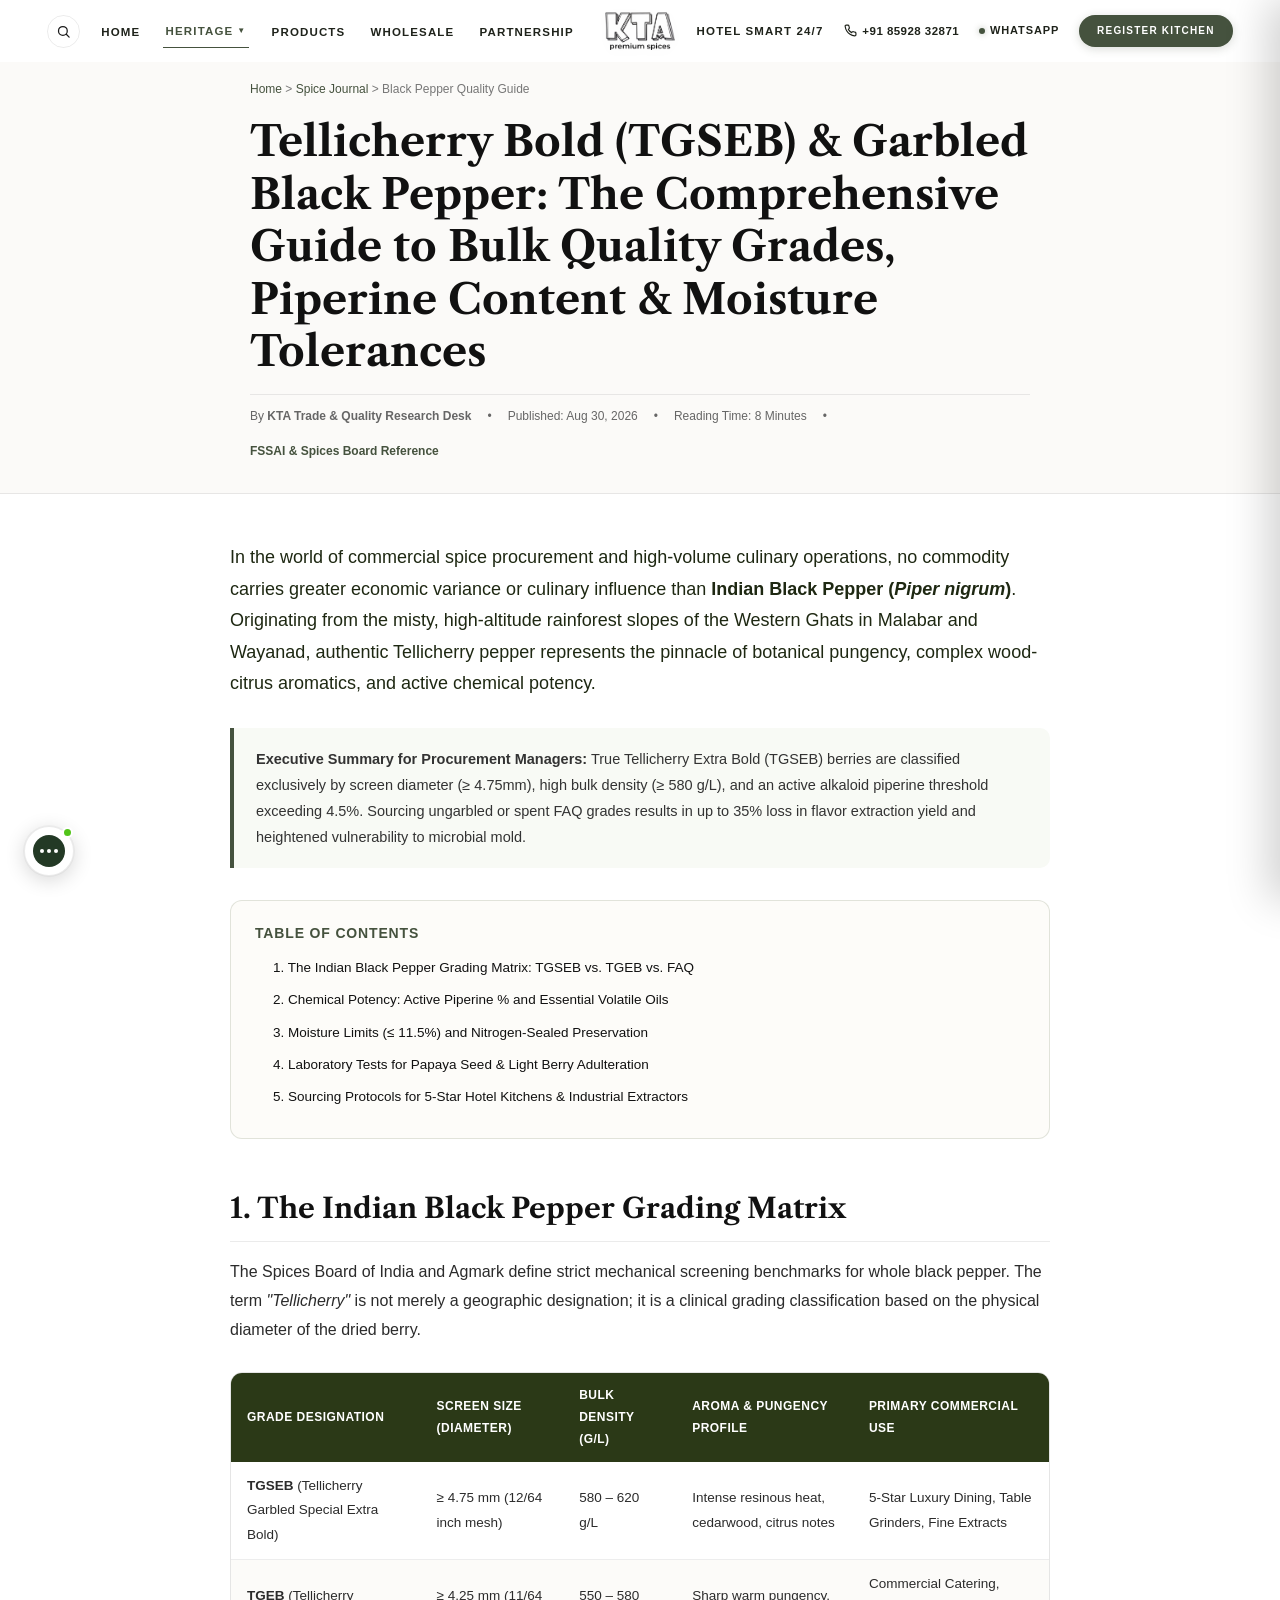
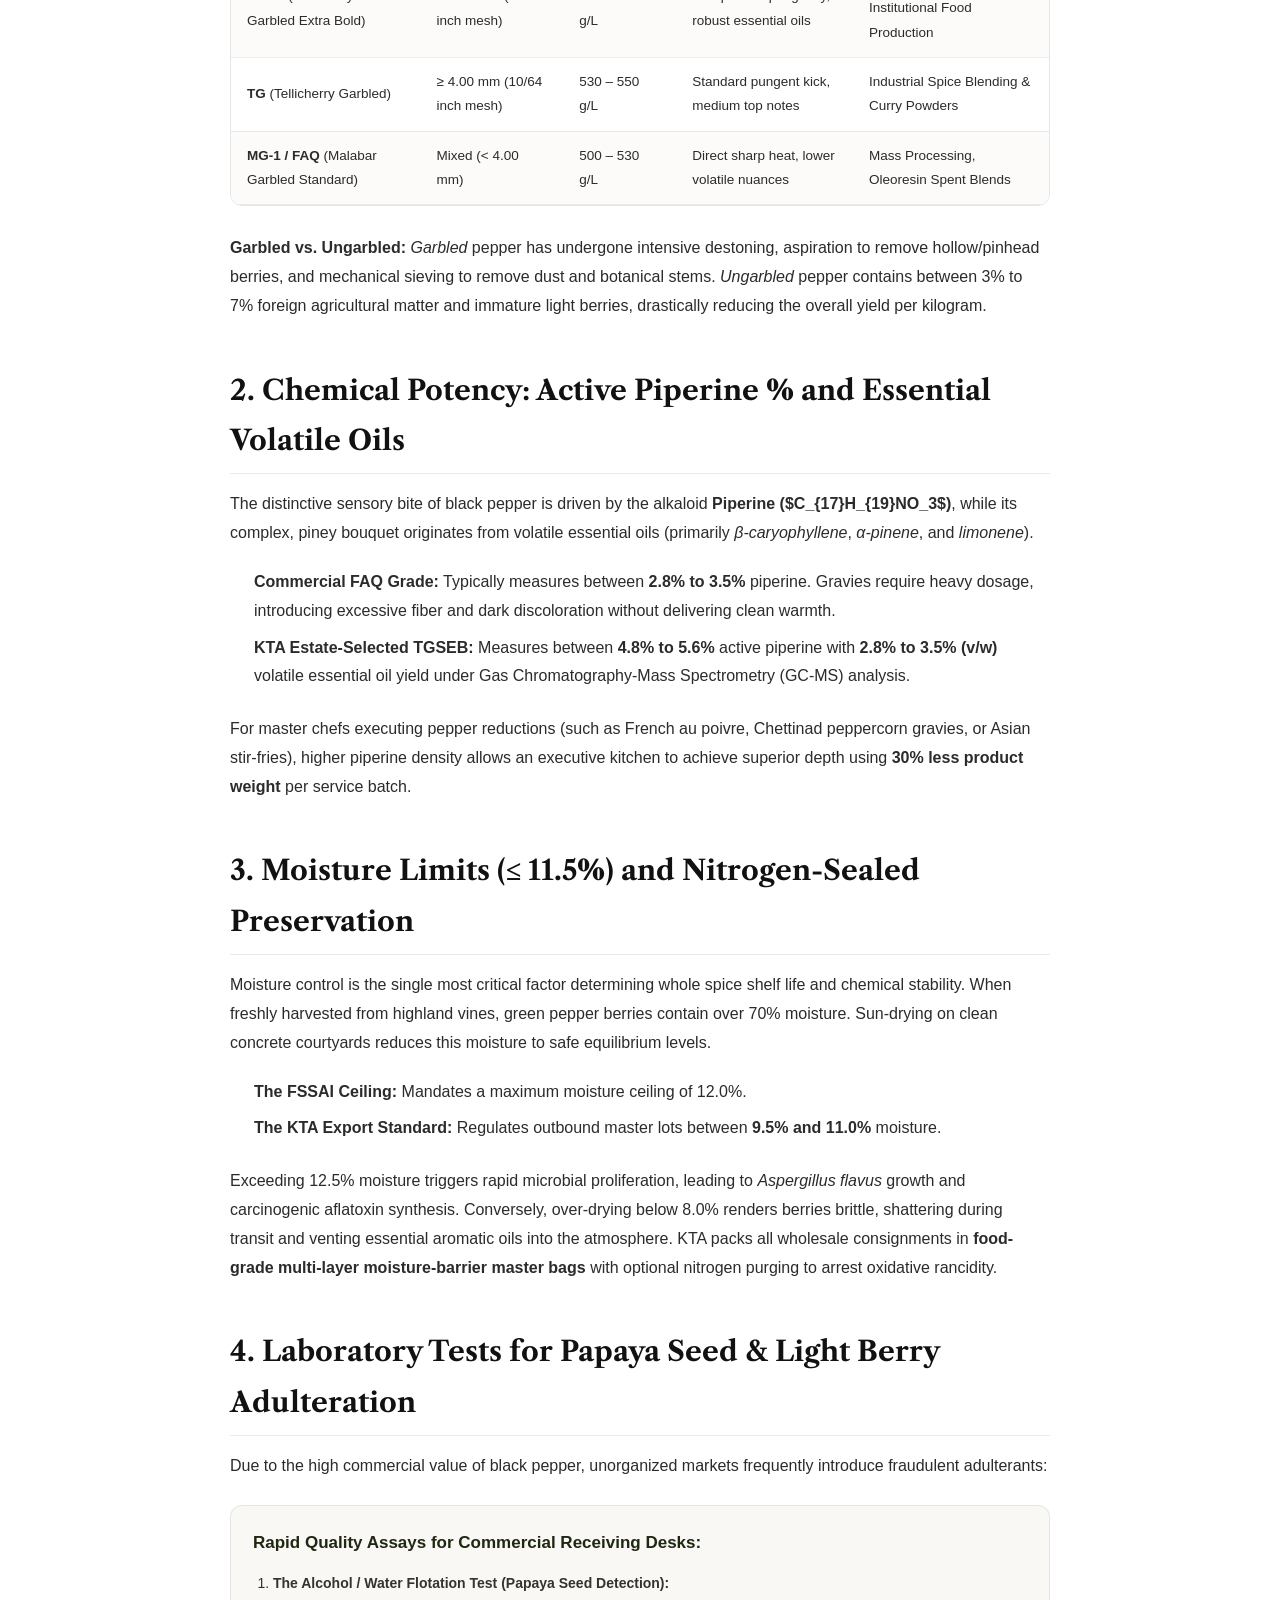
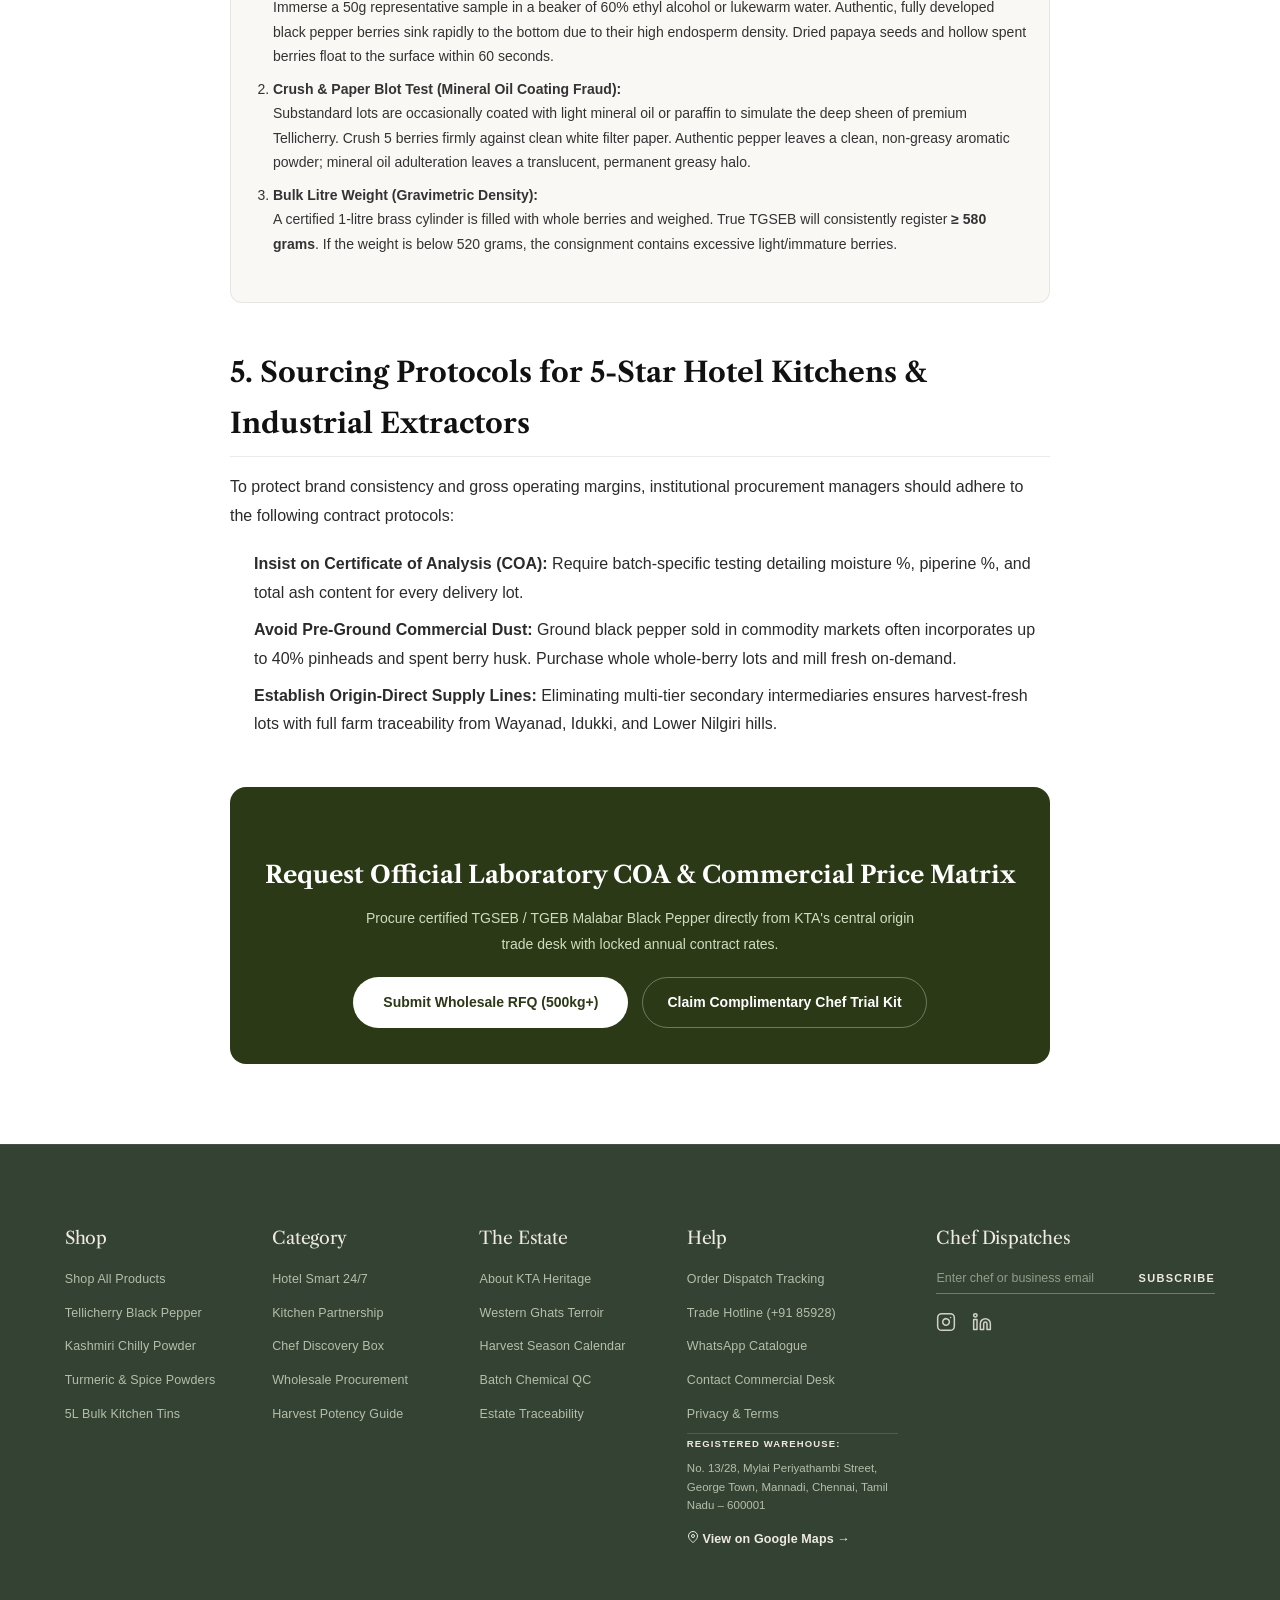
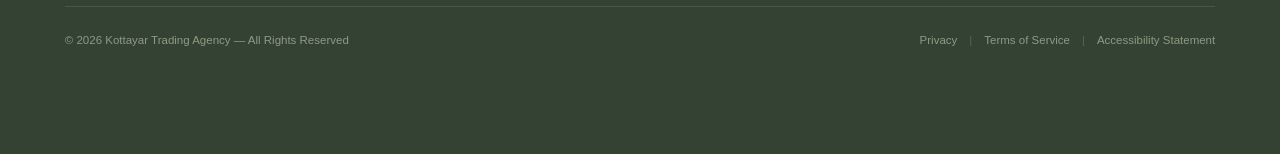
==== commit 23a84ba6: "feat(homepage): apply editorial Flamingo Estate layout directly to index.html, upgrade AI Concierge " ====
--- a/blog-pepper-quality.html
+++ b/blog-pepper-quality.html
@@ -13,7 +13,7 @@
   <meta property="og:type" content="article">
   <meta property="og:image" content="https://ktaspices.in/images/images/BlackPepper.webp">
   <link rel="icon" href="images/ktalogo.jpg" type="image/jpeg">
-  <link rel="stylesheet" href="shared.css">
+  <link rel="stylesheet" href="shared.css?v=31">
   
   <!-- Article JSON-LD Schema for Google Rich Snippets -->
   <script type="application/ld+json">
@@ -404,6 +404,6 @@
     </div>
   </footer>
 
-  <script src="shared.js"></script>
+  <script src="shared.js?v=31"></script>
 </body>
 </html>
--- a/shared.css
+++ b/shared.css
@@ -6340,55 +6340,66 @@
 }
 
 .kta-ai-trigger {
-  display: inline-flex;
-  align-items: center;
-  gap: 10px;
-  background: #1f3822;
-  color: #f7f4ed;
-  border: 1px solid rgba(196, 159, 69, 0.45);
-  padding: 10px 18px 10px 14px;
-  border-radius: 999px;
-  box-shadow: 0 8px 24px rgba(0, 0, 0, 0.22), 0 0 0 1px rgba(255, 255, 255, 0.08);
+  width: 50px;
+  height: 50px;
+  border-radius: 50%;
+  background: #ffffff;
+  border: 1px solid rgba(0, 0, 0, 0.08);
+  box-shadow: 0 4px 20px rgba(0, 0, 0, 0.16), 0 0 0 1px rgba(0, 0, 0, 0.04);
+  display: flex;
+  align-items: center;
+  justify-content: center;
   cursor: pointer;
-  transition: all 0.25s cubic-bezier(0.16, 1, 0.3, 1);
+  transition: all 0.28s cubic-bezier(0.16, 1, 0.3, 1);
   user-select: none;
+  position: relative;
 }
 
 .kta-ai-trigger:hover {
-  background: #27472b;
-  border-color: rgba(196, 159, 69, 0.8);
-  transform: translateY(-2px);
-  box-shadow: 0 12px 32px rgba(0, 0, 0, 0.28);
+  transform: scale(1.08) translateY(-2px);
+  box-shadow: 0 8px 28px rgba(0, 0, 0, 0.24);
+  border-color: rgba(31, 56, 34, 0.3);
 }
 
 .kta-ai-trigger-icon {
-  width: 24px;
-  height: 24px;
-  background: rgba(196, 159, 69, 0.18);
+  width: 32px;
+  height: 32px;
   border-radius: 50%;
+  background: #233925;
   display: flex;
   align-items: center;
   justify-content: center;
-  color: #d8b76c;
-  flex-shrink: 0;
-}
-
-.kta-ai-trigger-icon svg {
-  width: 14px;
-  height: 14px;
-}
-
-.kta-ai-trigger-text {
-  font-size: 12.5px;
-  font-weight: 700;
-  letter-spacing: 0.04em;
-  color: #f7f4ed;
+  color: #ffffff;
+  position: relative;
+  transition: transform 0.25s ease;
+}
+
+.kta-ai-trigger:hover .kta-ai-trigger-icon {
+  background: #192c1b;
+}
+
+.kta-ai-trigger-dots {
+  display: flex;
+  gap: 3px;
+  align-items: center;
+  justify-content: center;
+}
+
+.kta-ai-trigger-dot {
+  width: 4px;
+  height: 4px;
+  border-radius: 50%;
+  background: #ffffff;
 }
 
 .kta-ai-trigger-pulse {
-  width: 7px;
-  height: 7px;
+  position: absolute;
+  top: 0px;
+  right: 0px;
+  width: 11px;
+  height: 11px;
   background: #52c41a;
+  border: 2px solid #ffffff;
   border-radius: 50%;
   box-shadow: 0 0 0 0 rgba(82, 196, 26, 0.7);
   animation: ktaPulse 2s infinite;
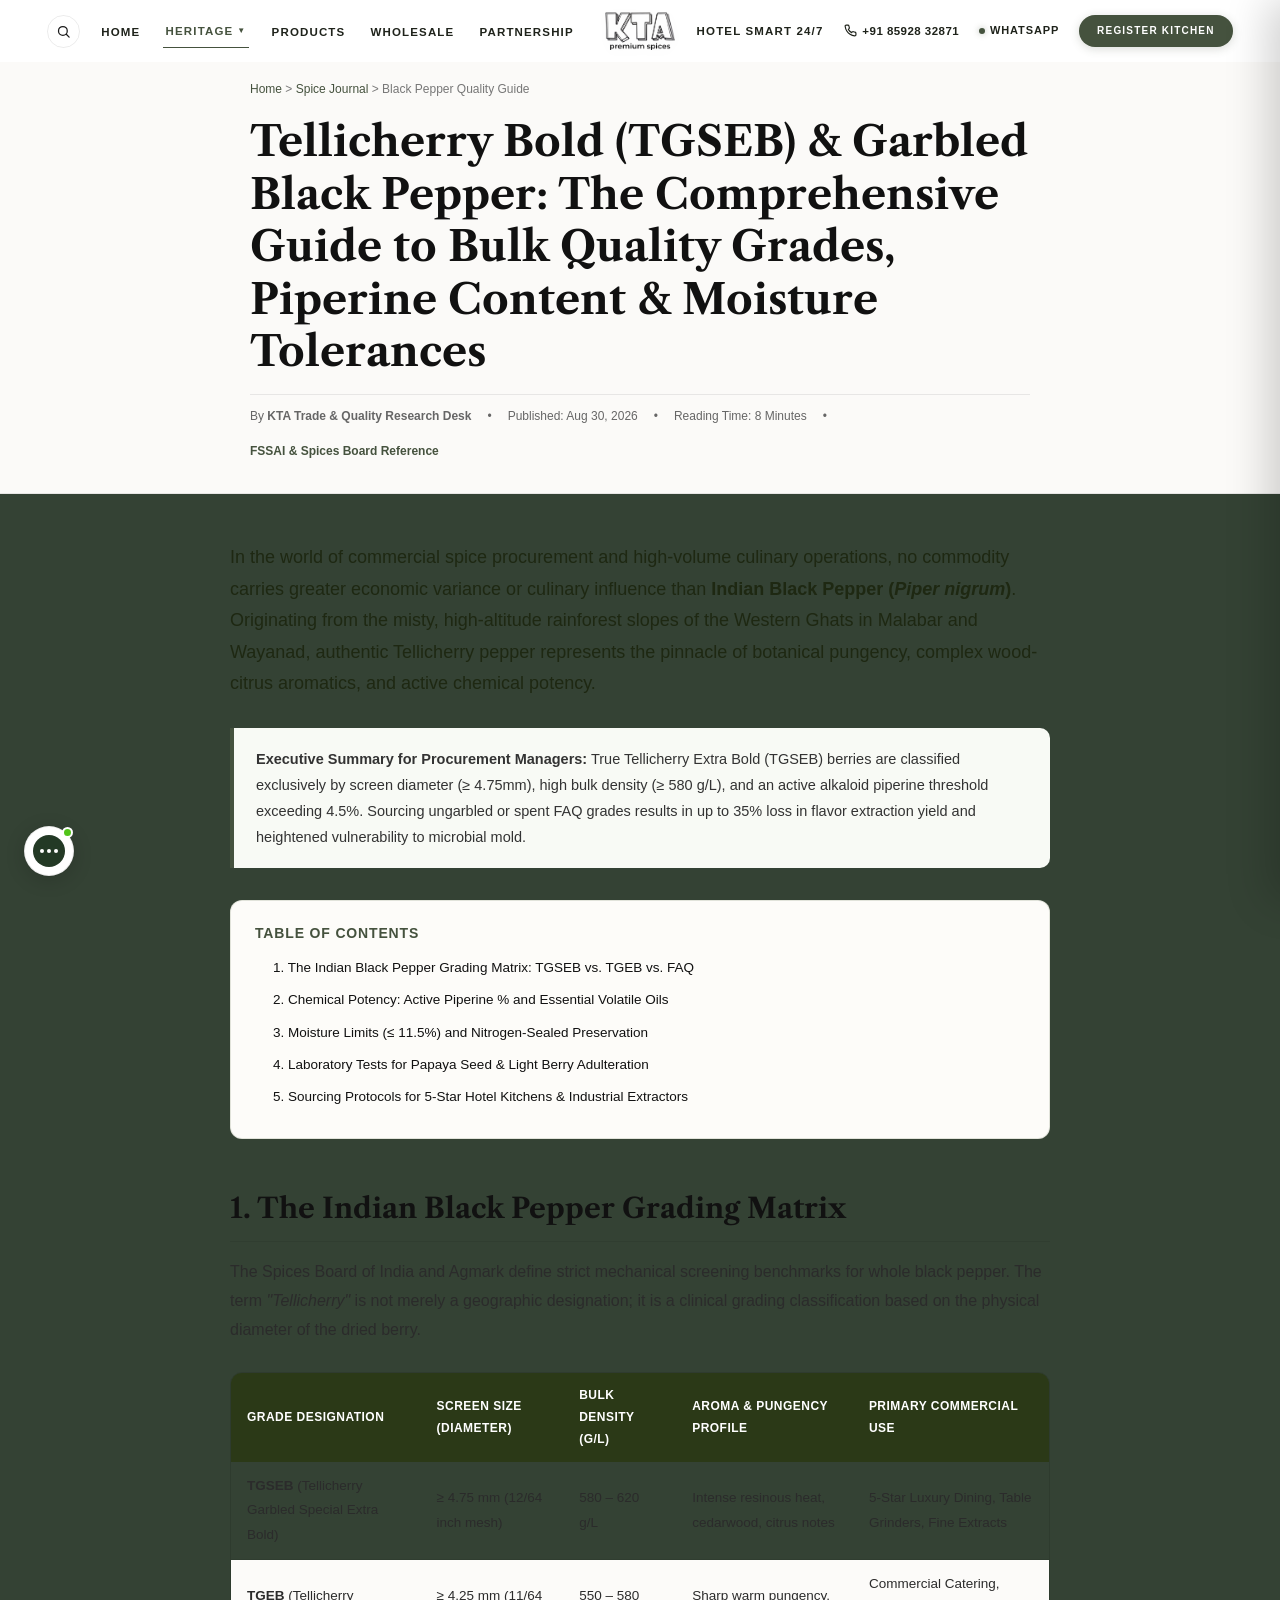
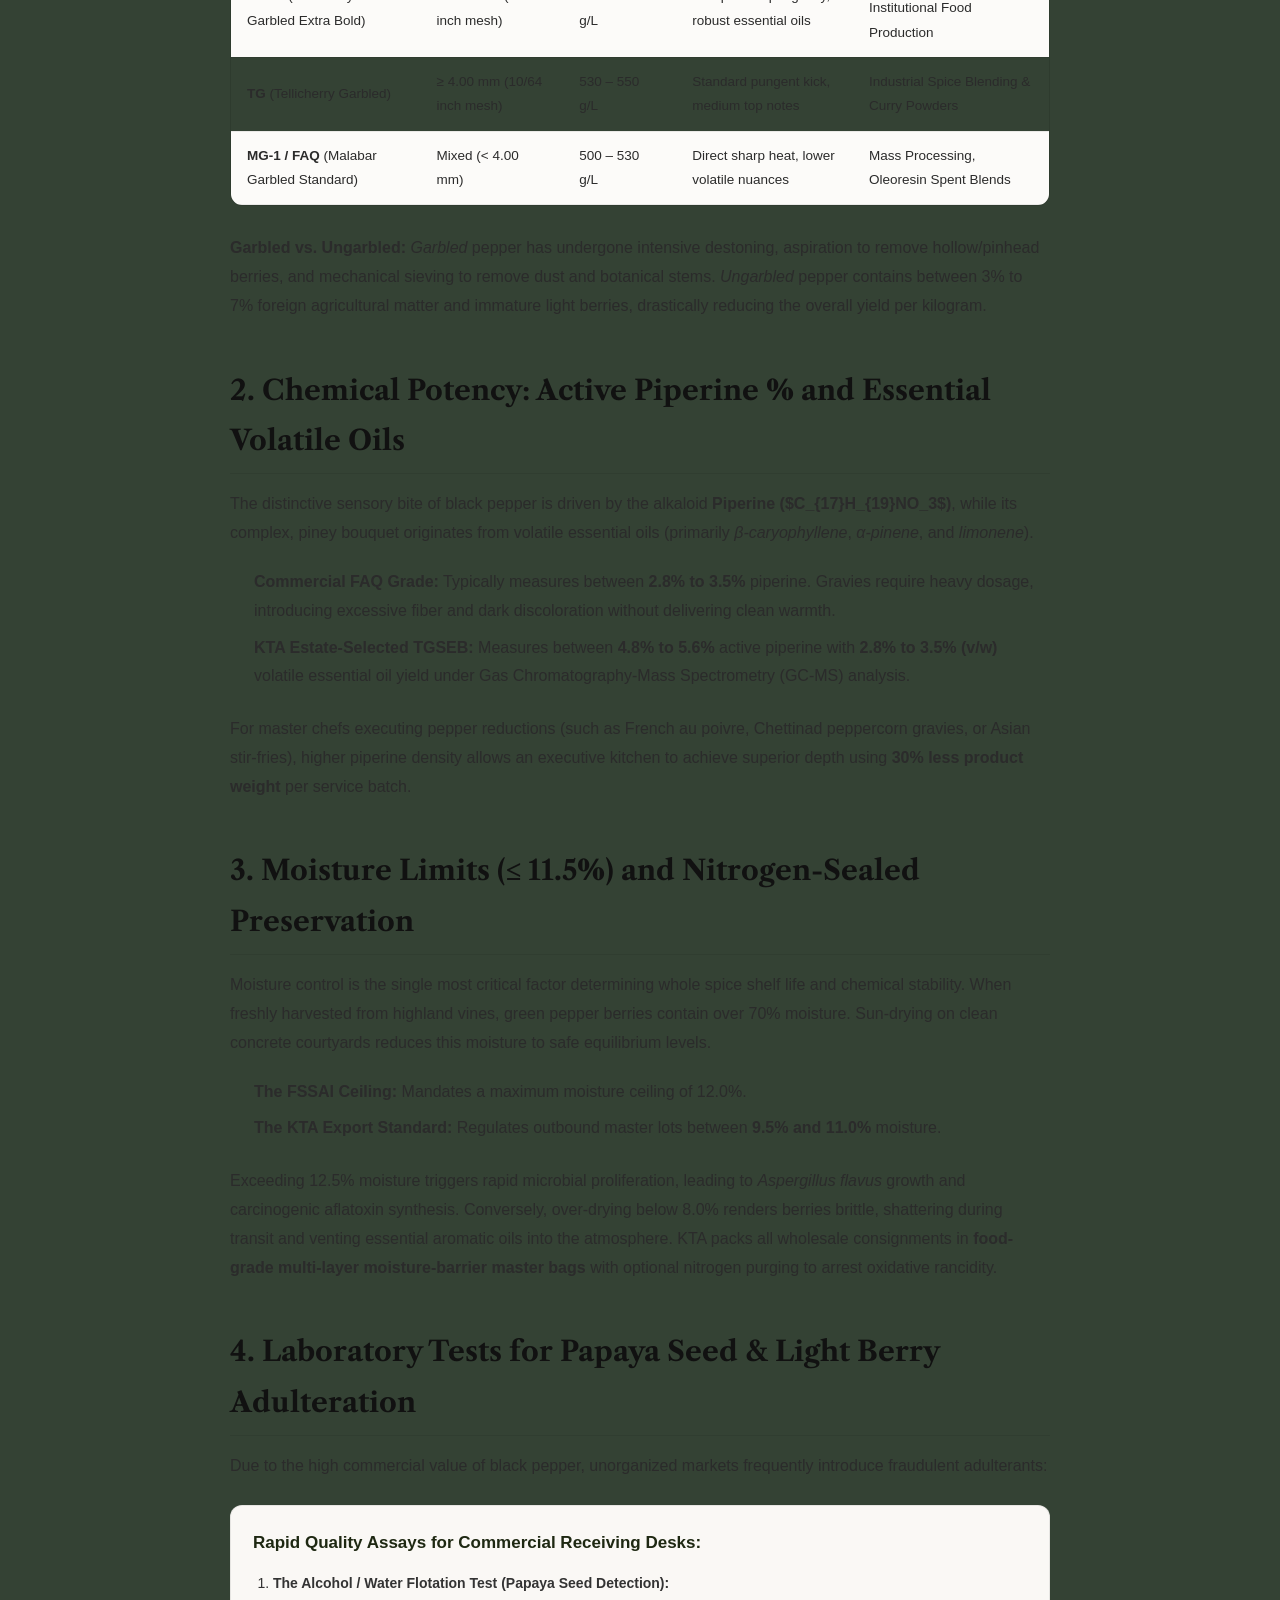
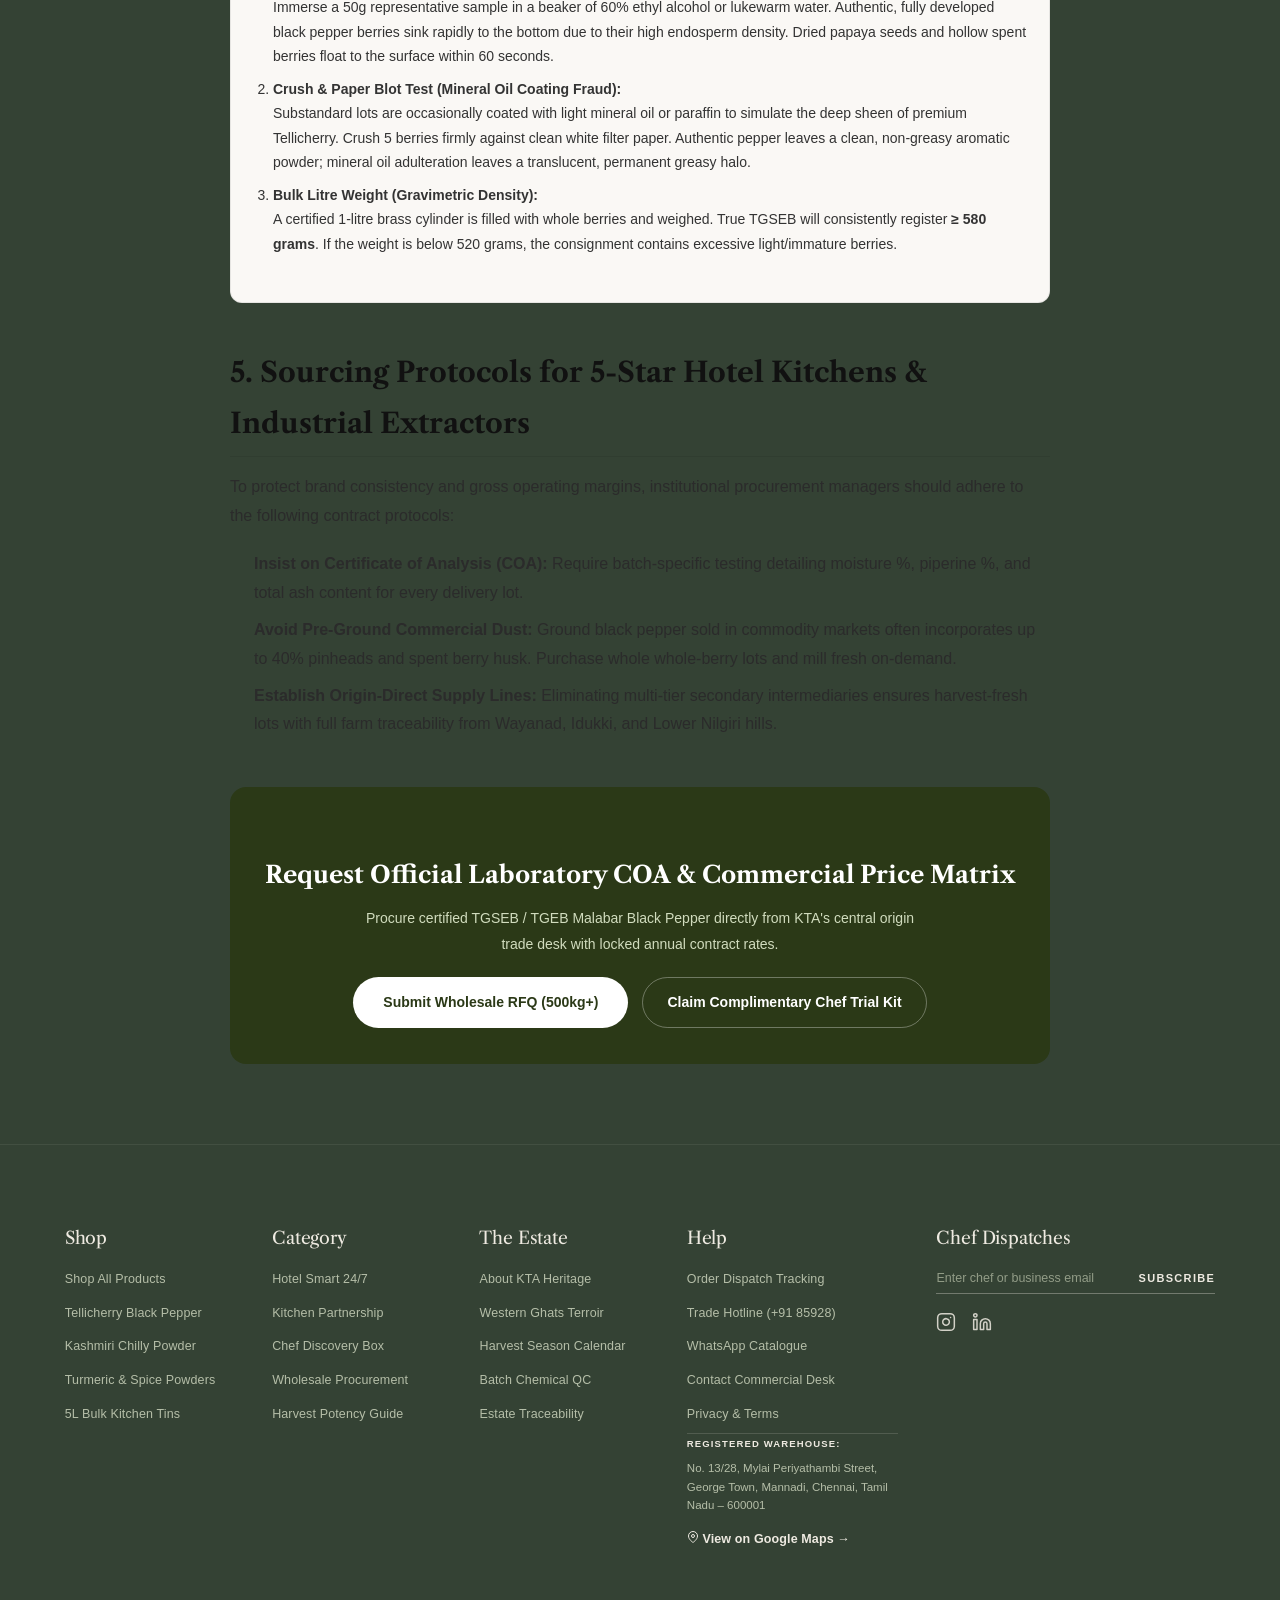
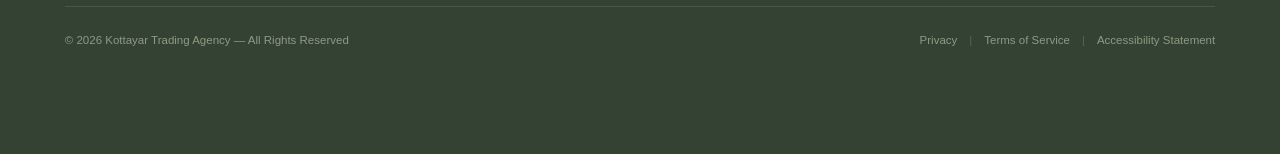
==== commit d8f43cbf: "feat(ai): supercharge AI concierge NLP with fuzzy intent recognition for welcome box, why kta, moq, " ====
--- a/blog-pepper-quality.html
+++ b/blog-pepper-quality.html
@@ -13,7 +13,7 @@
   <meta property="og:type" content="article">
   <meta property="og:image" content="https://ktaspices.in/images/images/BlackPepper.webp">
   <link rel="icon" href="images/ktalogo.jpg" type="image/jpeg">
-  <link rel="stylesheet" href="shared.css?v=31">
+  <link rel="stylesheet" href="shared.css?v=33">
   
   <!-- Article JSON-LD Schema for Google Rich Snippets -->
   <script type="application/ld+json">
@@ -404,6 +404,6 @@
     </div>
   </footer>
 
-  <script src="shared.js?v=31"></script>
+  <script src="shared.js?v=33"></script>
 </body>
 </html>
--- a/shared.css
+++ b/shared.css
@@ -77,7 +77,7 @@
 body {
   font-family: var(--font-body);
   color: var(--ink);
-  background: var(--white);
+  background-color: #344234;
   -webkit-font-smoothing: antialiased;
   -moz-osx-font-smoothing: grayscale;
   overflow-x: hidden;
@@ -88,12 +88,15 @@
   flex-direction: column;
 }
 
-main, .page-wrapper, .site-main {
+main, .page-wrapper, .site-main, .hero-section, .ws-hero, .cat-section, .contact-hero, .partner-hero, .heritage-hero, .privacy-hero, .harvest-page-hero, .section {
   flex: 1 0 auto;
+  background-color: #ffffff;
 }
 
 footer, .estate-dark-footer, .minimalist-footer-section {
   margin-top: auto;
+  background-color: #344234;
+  color: #ede8df;
 }
 
 img {
